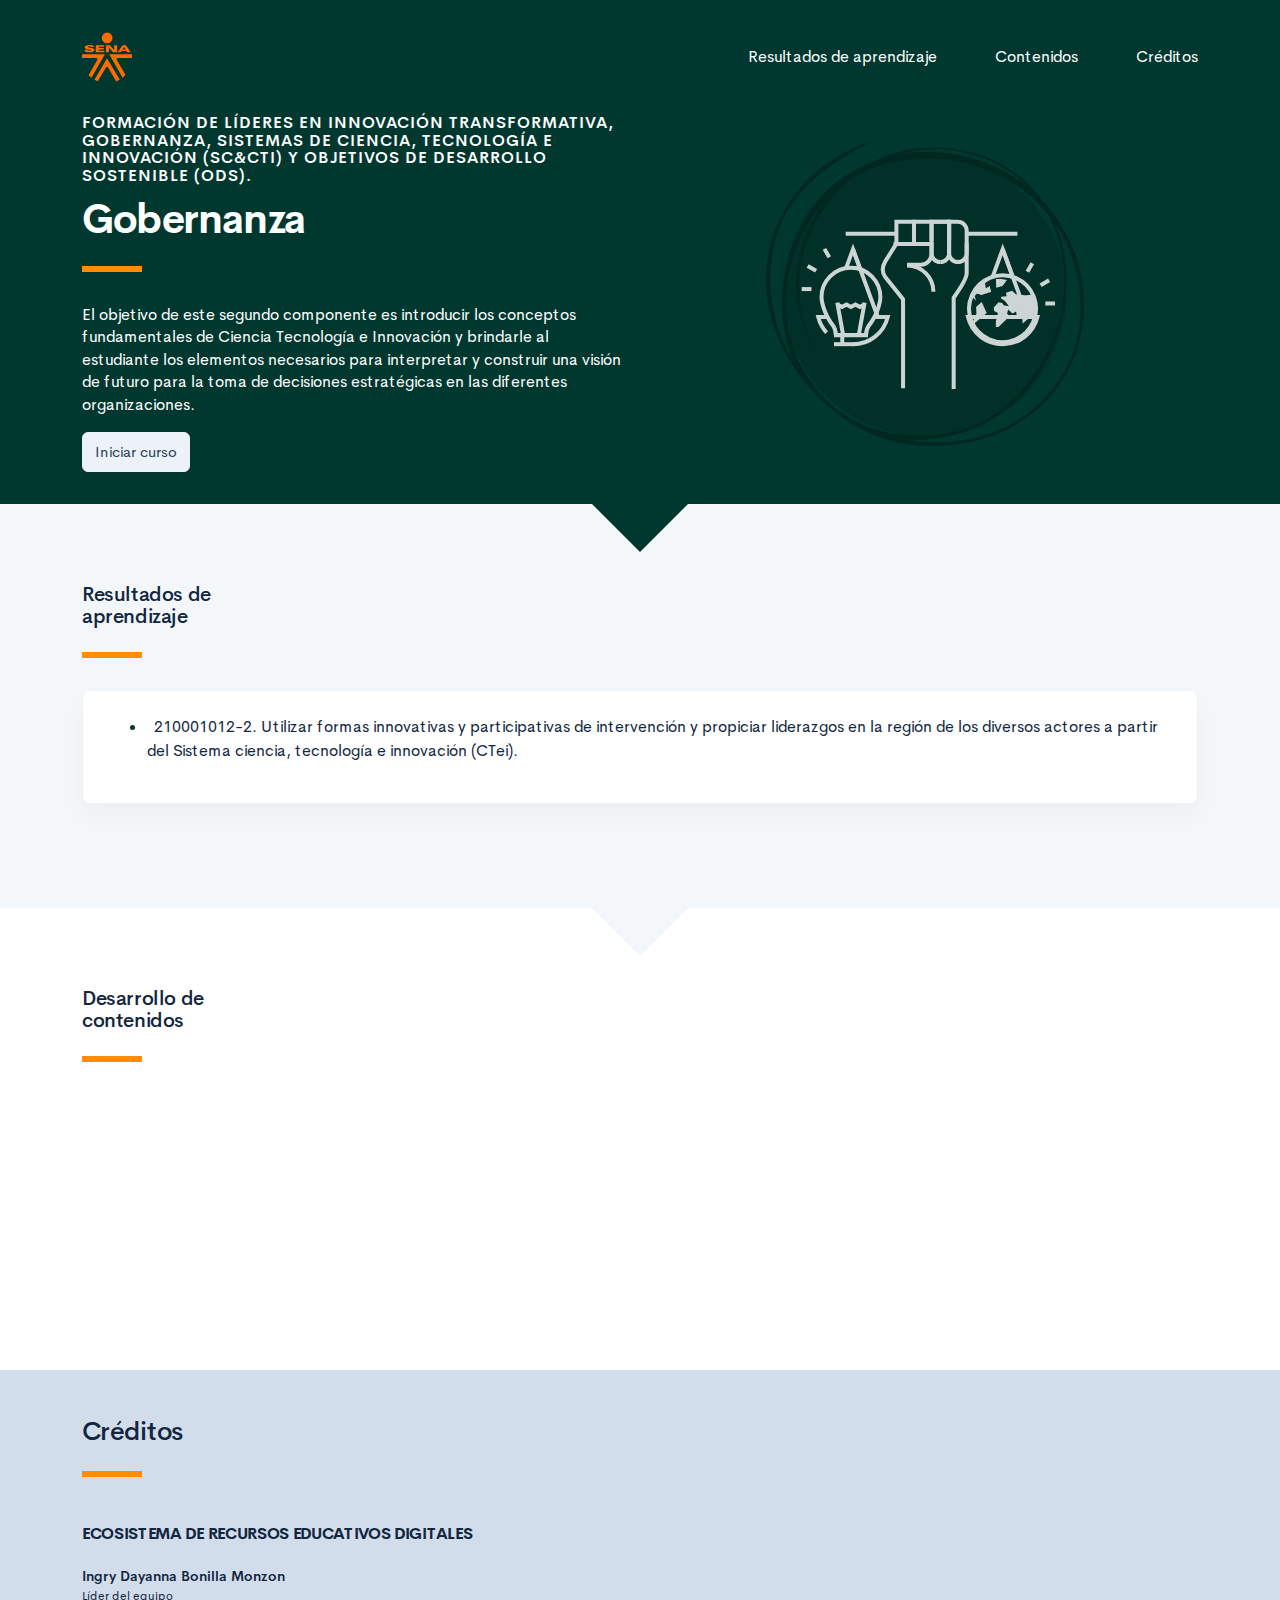
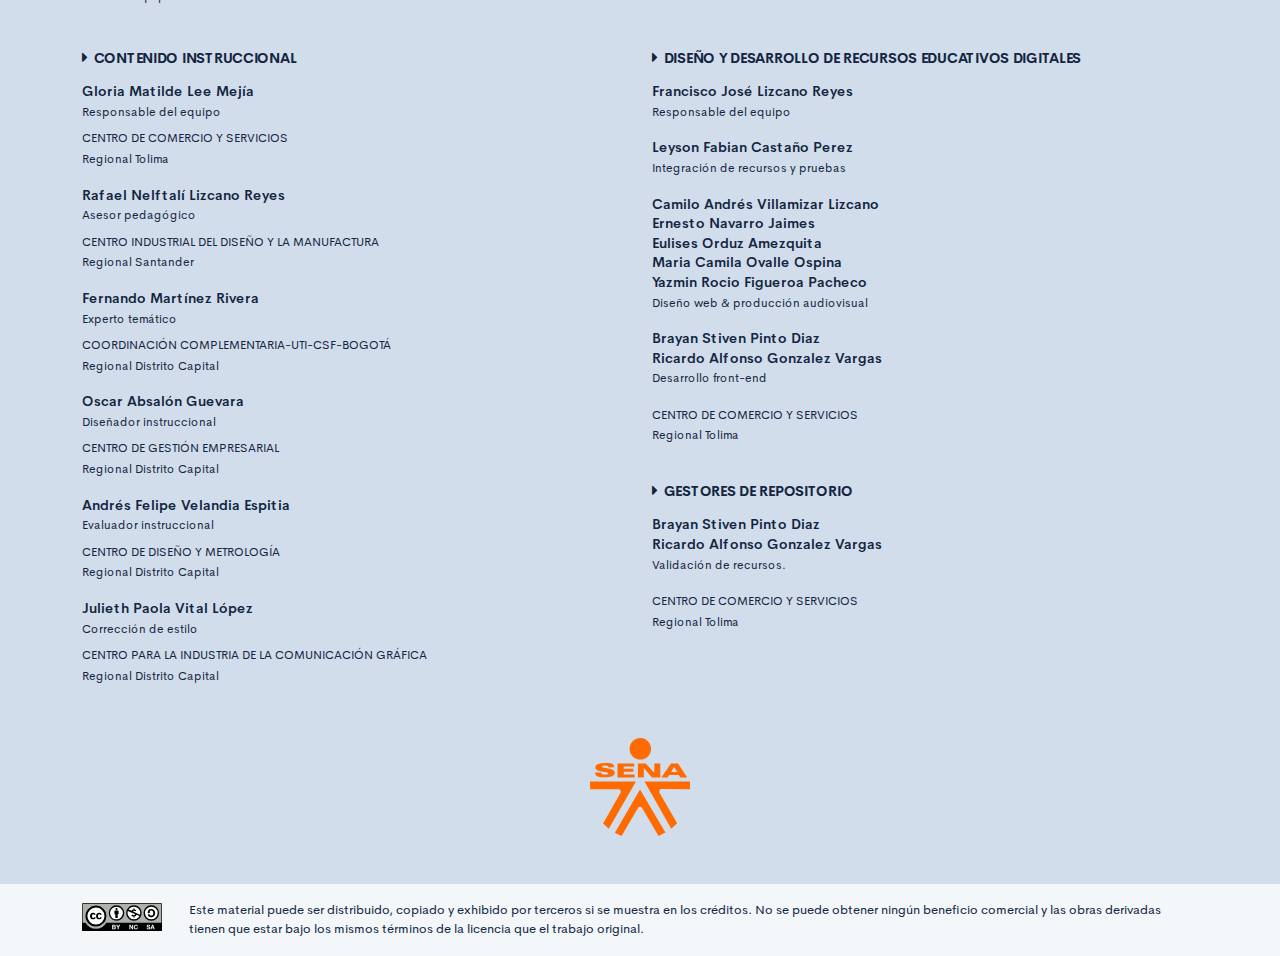
==== public/index.html @ 1f549347 "Cargue de contenidos" ====
<!DOCTYPE html>
<html lang="es">
    <head>
        <meta charset="UTF-8">
        <meta name="viewport" content="width=device-width, user-scalable=no, initial-scale=1.0, maximum-scale=1.0, minimum-scale=1.0">
        <title>Gobernanza</title>
        <meta meta name="description" content="El objetivo de este segundo componente es introducir los conceptos fundamentales de Ciencia Tecnología e Innovación y brindarle al estudiante los elementos necesarios para interpretar y construir una visión de futuro para la toma de decisiones estratégicas en las diferentes organizaciones.">
        <link rel="icon" type="image/svg+xml" href="assets/images/logos/senaLogo.svg">
        <link rel="stylesheet" href="assets/fonts/feather/feather.css">
        <link rel="stylesheet" href="assets/fonts/fontawesome/css/font-awesome.css">
        <link href="assets/css/fancybox.css" rel="stylesheet">
        <link href="assets/css/animate.css" rel="stylesheet">
        <link rel="stylesheet" href="assets/css/main.css">
    </head>
    <body class="theme-dark page-header-textura" id="page-home">
        <header class="curso-presentacion page-header" id="CursoPresentacion">
            <div class="page-textura">
                <div class="container">
                    <div class="curso-topbar justify-content-center justify-content-md-between"><a class="curso-topbar__logo"><svg xmlns="http://www.w3.org/2000/svg" width="168.273" height="164.177" viewBox="0 0 168.273 164.177">
                                <path id="SENA_LOGO" data-name="SENA LOGO" d="M85.349,1a18.09,18.09,0,1,0,18.09,18.09h0A18.1,18.1,0,0,0,85.349,1ZM25.617,42.983a33.722,33.722,0,0,0-9.386,1.024,11.156,11.156,0,0,0-5.12,2.56A5.346,5.346,0,0,0,10.086,52.2c.683,1.707,2.56,2.9,4.608,3.584,4.437,1.536,9.386,1.877,13.994,2.731a5.1,5.1,0,0,1,2.389,1.024,1.369,1.369,0,0,1-.683,2.048,9.146,9.146,0,0,1-5.291.683A8.354,8.354,0,0,1,20.5,61.244a1.962,1.962,0,0,1-.853-2.389H9.233A7.663,7.663,0,0,0,10.6,63.463a7.59,7.59,0,0,0,4.267,2.389A28.541,28.541,0,0,0,23.4,66.876,52.426,52.426,0,0,0,35,66.023a11.043,11.043,0,0,0,5.8-2.9,5.358,5.358,0,0,0-1.365-8.533,21.267,21.267,0,0,0-5.8-2.048c-3.072-.683-5.973-1.024-9.045-1.536a9.114,9.114,0,0,1-3.072-.853,1.226,1.226,0,0,1,0-2.219,9.369,9.369,0,0,1,4.437-.683,10.554,10.554,0,0,1,4.608.853A1.877,1.877,0,0,1,31.59,49.81h9.9a5.669,5.669,0,0,0-1.195-3.584A8.875,8.875,0,0,0,35.515,43.5c-3.584-.341-6.827-.512-9.9-.512Zm21.333.683V67.217H75.792V62.1H57.531V57.489H73.744V52.54H57.531V48.786H75.109v-5.12Zm47.615,0H81.253V67.217H91.322V51.346l13.824,15.872h13.824V43.666H108.9v15.7Zm42.495,0L120.676,67.217h10.581l2.56-4.267H150.2l2.389,4.267h11.776l-15.53-23.551ZM142.35,49.3l5.12,8.533h-10.41ZM.7,74.044l.171,12.8L49,86.673c2.389.512,3.925,2.048,3.413,5.8l-29.7,51.711,9.557,9.045L78.01,74.044Zm91.646,0L137.4,152.89l9.9-8.874L117.433,92.3c-.512-3.584.853-5.291,3.413-5.8l48.127.171V74.044ZM84.837,87.185,42.512,159.546l11.264,5.461,28.159-47.615a4.283,4.283,0,0,1,2.9-1.195,4.681,4.681,0,0,1,3.072,1.195l28.159,47.786,11.605-5.973Z" transform="translate(-0.7 -1)" fill="#FF6B00" />
                            </svg>
                        </a><a class="curso-topbar__menubar collapsed btn-menu-responsive d-none" data-toggle="collapse" href="#curso-topbar__nav" aria-expanded="false"><span></span><span></span><span></span></a>
                        <nav class="curso-topbar__nav collapse show d-none d-md-block" id="curso-topbar__nav">
                            <ul class="curso-topbar__list">
                                <li class="curso-topbar__item"><a class="curso-topbar__link" href="#ResultadosAprendizaje"><span class="text-white">Resultados de aprendizaje</span></a></li>
                                <li class="curso-topbar__item"><a class="curso-topbar__link" href="#IndiceTematico"><span class="text-white">Contenidos</span></a></li>
                                <li class="curso-topbar__item"><a class="curso-topbar__link" href="#Creditos"><span class="text-white">Créditos</span></a></li>
                            </ul>
                        </nav>
                    </div>
                    <!--include includes/page-home_header.pug                -->
                    <div class="curso-portada">
                        <div class="row align-items-center">
                            <div class="col-12 col-lg-6">
                                <h3 class="curso-subtitulo" id="curso-titulo-componente">FORMACIÓN DE LÍDERES EN INNOVACIÓN TRANSFORMATIVA, GOBERNANZA, SISTEMAS DE CIENCIA, TECNOLOGÍA E INNOVACIÓN (SC&CTI) Y OBJETIVOS DE DESARROLLO SOSTENIBLE (ODS).</h3>
                                <h1 class="curso-titulo" id="curso-titulo-tema">Gobernanza</h1>
                                <div class="brand-line-primary"></div>
                                <p class="curso-descripcion">El objetivo de este segundo componente es introducir los conceptos fundamentales de Ciencia Tecnología e Innovación y brindarle al estudiante los elementos necesarios para interpretar y construir una visión de futuro para la toma de decisiones estratégicas en las diferentes organizaciones.</p><a class="curso-btn-iniciar btn btn-light" href="main.html"><span>Iniciar curso</span></a>
                            </div>
                            <div class="col-12 col-lg-6 text-center">
                                <div class="d-none d-lg-block"><img class="curso-imagen" src="assets/images/header/header_media.svg" /></div>
                            </div>
                        </div>
                    </div>
                </div>
            </div>
        </header>
        <section class="curso-resultados section bg-base-light" id="ResultadosAprendizaje">
            <div class="container">
                <h2> Resultados de <br>aprendizaje</h2>
                <div class="brand-line-primary"></div>
                <div class="card resultado-item">
                    <div class="card-body">
                        <ul class="bg-color-dark">
                            <li> <span>210001012-2. Utilizar formas innovativas y participativas de intervención y propiciar liderazgos en la región de los diversos actores a partir del Sistema ciencia, tecnología e innovación (CTei).</span></li>
                        </ul>
                    </div>
                </div>
            </div>
        </section>
        <section class="curso-indice-tematico section" id="IndiceTematico">
            <div class="container">
                <h2>Desarrollo de <br>contenidos</h2>
                <div class="brand-line-primary"></div>
                <div class="row justify-content-center">
                    <div class="col-12 col-sm-10">
                        <div class="card wow flipInX" data-wow-delay=".4s">
                            <div class="card-body">
                                <ul class="list-group list-group-flush list my-n3 nav-temas">
                                    <li class="list-group-item nav-tema-item">
                                        <div class="row align-items-center">
                                            <div class="col-auto">
                                                <div class="avatar avatar-sm"><span class="nav-tema-item__icon avatar-title font-size-lg bg-secondary-soft rounded-circle text-primary font-weight-bold"> <i class="fa fa-play"></i></span></div>
                                            </div>
                                            <div class="col ml-n2"><span class="nav-tema-item__titulo"> <a href="main.html#page/introduccion/">Introducción</a></span></div>
                                            <div class="col-auto"> <a class="btn btn-light nav-tema-item__btn" href="main.html#page/introduccion/">Ver más</a></div>
                                        </div>
                                    </li>
                                    <li class="list-group-item nav-tema-item">
                                        <div class="row align-items-center">
                                            <div class="col-auto">
                                                <div class="avatar avatar-sm"><span class="nav-tema-item__icon avatar-title font-size-lg bg-secondary-soft rounded-circle text-primary font-weight-bold">1</span></div>
                                            </div>
                                            <div class="col ml-n2"><span class="nav-tema-item__titulo"> <a href="main.html#page/componentes-bs/">Gobernanza</a></span></div>
                                            <div class="col-auto"> <a class="btn btn-light nav-tema-item__btn" href="main.html#page/componentes-bs/">Ver más</a></div>
                                        </div>
                                    </li>
                                </ul>
                            </div>
                        </div>
                    </div>
                </div>
            </div>
        </section>
        <footer class="footer" id="Creditos">
            <div class="container">
                <h1>Créditos </h1>
                <div class="brand-line-primary"></div>
                <div class="row">
                    <div class="col-12 col-md-5">
                        <h3 class="footer-subtitulo mb-4">ECOSISTEMA DE RECURSOS EDUCATIVOS DIGITALES </h3>
                        <p class="footer-texto mb-2"><strong>Ingry Dayanna Bonilla Monzon </strong><br /> <span class="text-small">Líder del equipo</span></p>
                    </div>
                </div>
                <div class="row mt-5">
                    <div class="col-12 col-md-6">
                        <h4 class="footer-subtitulo-2 mt-0">
                            <div class="fa fa-caret-right mr-2"></div>Contenido Instruccional
                        </h4>
                        <p class="footer-texto mb-2"><strong>Gloria Matilde Lee Mejía </strong><br /> <span class="text-small">Responsable del equipo</span></p>
                        <p class="footer-texto"><span class="text-small text-uppercase">Centro de Comercio y Servicios</span><br /><span class="text-small">Regional Tolima</span></p>
                        <p class="footer-texto mb-2"><strong>Rafael Nelftalí Lizcano Reyes</strong><br /> <span class="text-small">Asesor pedagógico<br /></span></p>
                        <p class="footer-texto"><span class="text-small text-uppercase">CENTRO INDUSTRIAL DEL DISEÑO Y LA MANUFACTURA </span><br /><span class="text-small">Regional Santander </span></p>
                        <p class="footer-texto mb-2"><strong>Fernando Martínez Rivera</strong><br /><span class="text-small">Experto temático<br /></span></p>
                        <p class="footer-texto"><span class="text-small text-uppercase">Coordinación Complementaria-UTI-CSF-Bogotá</span><br /><span class="text-small">Regional Distrito Capital</span></p>
                        <p class="footer-texto mb-2"><strong>Oscar Absalón Guevara</strong><br /> <span class="text-small">Diseñador instruccional<br /></span></p>
                        <p class="footer-texto"><span class="text-small text-uppercase">Centro de Gestión Empresarial</span><br /><span class="text-small">Regional Distrito Capital</span></p>
                        <p class="footer-texto mb-2"><strong>Andrés Felipe Velandia Espitia</strong><br /> <span class="text-small">Evaluador instruccional<br /></span></p>
                        <p class="footer-texto"><span class="text-small text-uppercase">Centro de Diseño y Metrología</span><br /><span class="text-small">Regional Distrito Capital</span></p>
                        <p class="footer-texto mb-2"><strong>Julieth Paola Vital López</strong><br /> <span class="text-small">Corrección de estilo<br /></span></p>
                        <p class="footer-texto"><span class="text-small text-uppercase">Centro para la Industria de la Comunicación Gráfica</span><br /><span class="text-small">Regional Distrito Capital </span></p>
                    </div>
                    <div class="col-12 col-md-6">
                        <h4 class="footer-subtitulo-2 mt-0">
                            <div class="fa fa-caret-right mr-2"></div>Diseño y desarrollo de recursos educativos digitales
                        </h4>
                        <p class="footer-texto"><strong>Francisco José Lizcano Reyes </strong><br /> <span class="text-small">Responsable del equipo<br /></span></p>
                        <p class="footer-texto"><strong>Leyson Fabian Castaño Perez</strong><br /> <span class="text-small">Integración de recursos y pruebas<br /></span></p>
                        <p class="footer-texto"> <strong>Camilo Andrés Villamizar Lizcano</strong><br />
                            <strong>Ernesto Navarro Jaimes</strong><br />
                            <strong>Eulises Orduz Amezquita</strong><br />
                            <strong>Maria Camila Ovalle Ospina </strong><br />
                            <strong>Yazmin Rocio Figueroa Pacheco</strong><br /><span class="text-small">Diseño web & producción audiovisual<br /></span></p>
                        <p class="footer-texto"><strong>Brayan Stiven Pinto Diaz</strong><br />
                            <strong>Ricardo Alfonso Gonzalez Vargas</strong><br /> <span class="text-small">Desarrollo front-end<br /></span></p>
                        <p class="footer-texto"><span class="text-small text-uppercase">Centro de comercio y servicios </span><br /><span class="text-small">Regional Tolima</span></p>
                        <h4 class="footer-subtitulo-2 mt-5">
                            <div class="fa fa-caret-right mr-2"></div>Gestores de repositorio
                        </h4>
                        <p class="footer-texto"><strong>Brayan Stiven Pinto Diaz </strong><br />
                            <strong>Ricardo Alfonso Gonzalez Vargas </strong><br /> <span class="text-small">Validación de recursos.<br /></span></p>
                        <p class="footer-texto"><span class="text-small text-uppercase">Centro de comercio y servicios </span><br /><span class="text-small">Regional Tolima</span></p>
                    </div>
                </div>
                <div class="row justify-content-center align-items-center mt-5"><img src="assets/images/logos/senaLogo.svg" style="max-width:100px" /></div>
            </div>
        </footer>
        <section id="cc">
            <div class="container">
                <div class="d-flex flex-column flex-sm-row"><span class="pr-3"><i class="icon cc"></i></span><span>Este material puede ser distribuido, copiado y exhibido por terceros si se muestra en los créditos. No se puede obtener ningún beneficio comercial y las obras derivadas tienen que estar bajo los mismos términos de la licencia que el trabajo original.</span></div>
            </div>
        </section>
        <script src="assets/js/vendor.js"></script>
        <script src="assets/js/global.js"> </script>
        <script src="assets/js/pages.js"></script>
    </body>
</html>
---- public/assets/fonts/feather/feather.css ----
@font-face {
  font-family: 'Feather';
  src:
    url('fonts/Feather.ttf?sdxovp') format('truetype'),
    url('fonts/Feather.woff?sdxovp') format('woff'),
    url('fonts/Feather.svg?sdxovp#Feather') format('svg');
  font-weight: normal;
  font-style: normal;
}

.fe {
  /* use !important to prevent issues with browser extensions that change fonts */
  font-family: 'Feather' !important;
  speak: none;
  font-style: normal;
  font-weight: normal;
  font-variant: normal;
  text-transform: none;
  line-height: 1;

  /* Better Font Rendering =========== */
  -webkit-font-smoothing: antialiased;
  -moz-osx-font-smoothing: grayscale;
}

.fe-activity:before {
  content: "\e900";
}
.fe-airplay:before {
  content: "\e901";
}
.fe-alert-circle:before {
  content: "\e902";
}
.fe-alert-octagon:before {
  content: "\e903";
}
.fe-alert-triangle:before {
  content: "\e904";
}
.fe-align-center:before {
  content: "\e905";
}
.fe-align-justify:before {
  content: "\e906";
}
.fe-align-left:before {
  content: "\e907";
}
.fe-align-right:before {
  content: "\e908";
}
.fe-anchor:before {
  content: "\e909";
}
.fe-aperture:before {
  content: "\e90a";
}
.fe-archive:before {
  content: "\e90b";
}
.fe-arrow-down:before {
  content: "\e90c";
}
.fe-arrow-down-circle:before {
  content: "\e90d";
}
.fe-arrow-down-left:before {
  content: "\e90e";
}
.fe-arrow-down-right:before {
  content: "\e90f";
}
.fe-arrow-left:before {
  content: "\e910";
}
.fe-arrow-left-circle:before {
  content: "\e911";
}
.fe-arrow-right:before {
  content: "\e912";
}
.fe-arrow-right-circle:before {
  content: "\e913";
}
.fe-arrow-up:before {
  content: "\e914";
}
.fe-arrow-up-circle:before {
  content: "\e915";
}
.fe-arrow-up-left:before {
  content: "\e916";
}
.fe-arrow-up-right:before {
  content: "\e917";
}
.fe-at-sign:before {
  content: "\e918";
}
.fe-award:before {
  content: "\e919";
}
.fe-bar-chart:before {
  content: "\e91a";
}
.fe-bar-chart-2:before {
  content: "\e91b";
}
.fe-battery:before {
  content: "\e91c";
}
.fe-battery-charging:before {
  content: "\e91d";
}
.fe-bell:before {
  content: "\e91e";
}
.fe-bell-off:before {
  content: "\e91f";
}
.fe-bluetooth:before {
  content: "\e920";
}
.fe-bold:before {
  content: "\e921";
}
.fe-book:before {
  content: "\e922";
}
.fe-book-open:before {
  content: "\e923";
}
.fe-bookmark:before {
  content: "\e924";
}
.fe-box:before {
  content: "\e925";
}
.fe-briefcase:before {
  content: "\e926";
}
.fe-calendar:before {
  content: "\e927";
}
.fe-camera:before {
  content: "\e928";
}
.fe-camera-off:before {
  content: "\e929";
}
.fe-cast:before {
  content: "\e92a";
}
.fe-check:before {
  content: "\e92b";
}
.fe-check-circle:before {
  content: "\e92c";
}
.fe-check-square:before {
  content: "\e92d";
}
.fe-chevron-down:before {
  content: "\e92e";
}
.fe-chevron-left:before {
  content: "\e92f";
}
.fe-chevron-right:before {
  content: "\e930";
}
.fe-chevron-up:before {
  content: "\e931";
}
.fe-chevrons-down:before {
  content: "\e932";
}
.fe-chevrons-left:before {
  content: "\e933";
}
.fe-chevrons-right:before {
  content: "\e934";
}
.fe-chevrons-up:before {
  content: "\e935";
}
.fe-chrome:before {
  content: "\e936";
}
.fe-circle:before {
  content: "\e937";
}
.fe-clipboard:before {
  content: "\e938";
}
.fe-clock:before {
  content: "\e939";
}
.fe-cloud:before {
  content: "\e93a";
}
.fe-cloud-drizzle:before {
  content: "\e93b";
}
.fe-cloud-lightning:before {
  content: "\e93c";
}
.fe-cloud-off:before {
  content: "\e93d";
}
.fe-cloud-rain:before {
  content: "\e93e";
}
.fe-cloud-snow:before {
  content: "\e93f";
}
.fe-code:before {
  content: "\e940";
}
.fe-codepen:before {
  content: "\e941";
}
.fe-command:before {
  content: "\e942";
}
.fe-compass:before {
  content: "\e943";
}
.fe-copy:before {
  content: "\e944";
}
.fe-corner-down-left:before {
  content: "\e945";
}
.fe-corner-down-right:before {
  content: "\e946";
}
.fe-corner-left-down:before {
  content: "\e947";
}
.fe-corner-left-up:before {
  content: "\e948";
}
.fe-corner-right-down:before {
  content: "\e949";
}
.fe-corner-right-up:before {
  content: "\e94a";
}
.fe-corner-up-left:before {
  content: "\e94b";
}
.fe-corner-up-right:before {
  content: "\e94c";
}
.fe-cpu:before {
  content: "\e94d";
}
.fe-credit-card:before {
  content: "\e94e";
}
.fe-crop:before {
  content: "\e94f";
}
.fe-crosshair:before {
  content: "\e950";
}
.fe-database:before {
  content: "\e951";
}
.fe-delete:before {
  content: "\e952";
}
.fe-disc:before {
  content: "\e953";
}
.fe-dollar-sign:before {
  content: "\e954";
}
.fe-download:before {
  content: "\e955";
}
.fe-download-cloud:before {
  content: "\e956";
}
.fe-droplet:before {
  content: "\e957";
}
.fe-edit:before {
  content: "\e958";
}
.fe-edit-2:before {
  content: "\e959";
}
.fe-edit-3:before {
  content: "\e95a";
}
.fe-external-link:before {
  content: "\e95b";
}
.fe-eye:before {
  content: "\e95c";
}
.fe-eye-off:before {
  content: "\e95d";
}
.fe-facebook:before {
  content: "\e95e";
}
.fe-fast-forward:before {
  content: "\e95f";
}
.fe-feather:before {
  content: "\e960";
}
.fe-file:before {
  content: "\e961";
}
.fe-file-minus:before {
  content: "\e962";
}
.fe-file-plus:before {
  content: "\e963";
}
.fe-file-text:before {
  content: "\e964";
}
.fe-film:before {
  content: "\e965";
}
.fe-filter:before {
  content: "\e966";
}
.fe-flag:before {
  content: "\e967";
}
.fe-folder:before {
  content: "\e968";
}
.fe-folder-minus:before {
  content: "\e969";
}
.fe-folder-plus:before {
  content: "\e96a";
}
.fe-gift:before {
  content: "\e96b";
}
.fe-git-branch:before {
  content: "\e96c";
}
.fe-git-commit:before {
  content: "\e96d";
}
.fe-git-merge:before {
  content: "\e96e";
}
.fe-git-pull-request:before {
  content: "\e96f";
}
.fe-github:before {
  content: "\e970";
}
.fe-gitlab:before {
  content: "\e971";
}
.fe-globe:before {
  content: "\e972";
}
.fe-grid:before {
  content: "\e973";
}
.fe-hard-drive:before {
  content: "\e974";
}
.fe-hash:before {
  content: "\e975";
}
.fe-headphones:before {
  content: "\e976";
}
.fe-heart:before {
  content: "\e977";
}
.fe-help-circle:before {
  content: "\e978";
}
.fe-home:before {
  content: "\e979";
}
.fe-image:before {
  content: "\e97a";
}
.fe-inbox:before {
  content: "\e97b";
}
.fe-info:before {
  content: "\e97c";
}
.fe-instagram:before {
  content: "\e97d";
}
.fe-italic:before {
  content: "\e97e";
}
.fe-layers:before {
  content: "\e97f";
}
.fe-layout:before {
  content: "\e980";
}
.fe-life-buoy:before {
  content: "\e981";
}
.fe-link:before {
  content: "\e982";
}
.fe-link-2:before {
  content: "\e983";
}
.fe-linkedin:before {
  content: "\e984";
}
.fe-list:before {
  content: "\e985";
}
.fe-loader:before {
  content: "\e986";
}
.fe-lock:before {
  content: "\e987";
}
.fe-log-in:before {
  content: "\e988";
}
.fe-log-out:before {
  content: "\e989";
}
.fe-mail:before {
  content: "\e98a";
}
.fe-map:before {
  content: "\e98b";
}
.fe-map-pin:before {
  content: "\e98c";
}
.fe-maximize:before {
  content: "\e98d";
}
.fe-maximize-2:before {
  content: "\e98e";
}
.fe-menu:before {
  content: "\e98f";
}
.fe-message-circle:before {
  content: "\e990";
}
.fe-message-square:before {
  content: "\e991";
}
.fe-mic:before {
  content: "\e992";
}
.fe-mic-off:before {
  content: "\e993";
}
.fe-minimize:before {
  content: "\e994";
}
.fe-minimize-2:before {
  content: "\e995";
}
.fe-minus:before {
  content: "\e996";
}
.fe-minus-circle:before {
  content: "\e997";
}
.fe-minus-square:before {
  content: "\e998";
}
.fe-monitor:before {
  content: "\e999";
}
.fe-moon:before {
  content: "\e99a";
}
.fe-more-horizontal:before {
  content: "\e99b";
}
.fe-more-vertical:before {
  content: "\e99c";
}
.fe-move:before {
  content: "\e99d";
}
.fe-music:before {
  content: "\e99e";
}
.fe-navigation:before {
  content: "\e99f";
}
.fe-navigation-2:before {
  content: "\e9a0";
}
.fe-octagon:before {
  content: "\e9a1";
}
.fe-package:before {
  content: "\e9a2";
}
.fe-paperclip:before {
  content: "\e9a3";
}
.fe-pause:before {
  content: "\e9a4";
}
.fe-pause-circle:before {
  content: "\e9a5";
}
.fe-percent:before {
  content: "\e9a6";
}
.fe-phone:before {
  content: "\e9a7";
}
.fe-phone-call:before {
  content: "\e9a8";
}
.fe-phone-forwarded:before {
  content: "\e9a9";
}
.fe-phone-incoming:before {
  content: "\e9aa";
}
.fe-phone-missed:before {
  content: "\e9ab";
}
.fe-phone-off:before {
  content: "\e9ac";
}
.fe-phone-outgoing:before {
  content: "\e9ad";
}
.fe-pie-chart:before {
  content: "\e9ae";
}
.fe-play:before {
  content: "\e9af";
}
.fe-play-circle:before {
  content: "\e9b0";
}
.fe-plus:before {
  content: "\e9b1";
}
.fe-plus-circle:before {
  content: "\e9b2";
}
.fe-plus-square:before {
  content: "\e9b3";
}
.fe-pocket:before {
  content: "\e9b4";
}
.fe-power:before {
  content: "\e9b5";
}
.fe-printer:before {
  content: "\e9b6";
}
.fe-radio:before {
  content: "\e9b7";
}
.fe-refresh-ccw:before {
  content: "\e9b8";
}
.fe-refresh-cw:before {
  content: "\e9b9";
}
.fe-repeat:before {
  content: "\e9ba";
}
.fe-rewind:before {
  content: "\e9bb";
}
.fe-rotate-ccw:before {
  content: "\e9bc";
}
.fe-rotate-cw:before {
  content: "\e9bd";
}
.fe-rss:before {
  content: "\e9be";
}
.fe-save:before {
  content: "\e9bf";
}
.fe-scissors:before {
  content: "\e9c0";
}
.fe-search:before {
  content: "\e9c1";
}
.fe-send:before {
  content: "\e9c2";
}
.fe-server:before {
  content: "\e9c3";
}
.fe-settings:before {
  content: "\e9c4";
}
.fe-share:before {
  content: "\e9c5";
}
.fe-share-2:before {
  content: "\e9c6";
}
.fe-shield:before {
  content: "\e9c7";
}
.fe-shield-off:before {
  content: "\e9c8";
}
.fe-shopping-bag:before {
  content: "\e9c9";
}
.fe-shopping-cart:before {
  content: "\e9ca";
}
.fe-shuffle:before {
  content: "\e9cb";
}
.fe-sidebar:before {
  content: "\e9cc";
}
.fe-skip-back:before {
  content: "\e9cd";
}
.fe-skip-forward:before {
  content: "\e9ce";
}
.fe-slack:before {
  content: "\e9cf";
}
.fe-slash:before {
  content: "\e9d0";
}
.fe-sliders:before {
  content: "\e9d1";
}
.fe-smartphone:before {
  content: "\e9d2";
}
.fe-speaker:before {
  content: "\e9d3";
}
.fe-square:before {
  content: "\e9d4";
}
.fe-star:before {
  content: "\e9d5";
}
.fe-stop-circle:before {
  content: "\e9d6";
}
.fe-sun:before {
  content: "\e9d7";
}
.fe-sunrise:before {
  content: "\e9d8";
}
.fe-sunset:before {
  content: "\e9d9";
}
.fe-tablet:before {
  content: "\e9da";
}
.fe-tag:before {
  content: "\e9db";
}
.fe-target:before {
  content: "\e9dc";
}
.fe-terminal:before {
  content: "\e9dd";
}
.fe-thermometer:before {
  content: "\e9de";
}
.fe-thumbs-down:before {
  content: "\e9df";
}
.fe-thumbs-up:before {
  content: "\e9e0";
}
.fe-toggle-left:before {
  content: "\e9e1";
}
.fe-toggle-right:before {
  content: "\e9e2";
}
.fe-trash:before {
  content: "\e9e3";
}
.fe-trash-2:before {
  content: "\e9e4";
}
.fe-trending-down:before {
  content: "\e9e5";
}
.fe-trending-up:before {
  content: "\e9e6";
}
.fe-triangle:before {
  content: "\e9e7";
}
.fe-truck:before {
  content: "\e9e8";
}
.fe-tv:before {
  content: "\e9e9";
}
.fe-twitter:before {
  content: "\e9ea";
}
.fe-type:before {
  content: "\e9eb";
}
.fe-umbrella:before {
  content: "\e9ec";
}
.fe-underline:before {
  content: "\e9ed";
}
.fe-unlock:before {
  content: "\e9ee";
}
.fe-upload:before {
  content: "\e9ef";
}
.fe-upload-cloud:before {
  content: "\e9f0";
}
.fe-user:before {
  content: "\e9f1";
}
.fe-user-check:before {
  content: "\e9f2";
}
.fe-user-minus:before {
  content: "\e9f3";
}
.fe-user-plus:before {
  content: "\e9f4";
}
.fe-user-x:before {
  content: "\e9f5";
}
.fe-users:before {
  content: "\e9f6";
}
.fe-video:before {
  content: "\e9f7";
}
.fe-video-off:before {
  content: "\e9f8";
}
.fe-voicemail:before {
  content: "\e9f9";
}
.fe-volume:before {
  content: "\e9fa";
}
.fe-volume-1:before {
  content: "\e9fb";
}
.fe-volume-2:before {
  content: "\e9fc";
}
.fe-volume-x:before {
  content: "\e9fd";
}
.fe-watch:before {
  content: "\e9fe";
}
.fe-wifi:before {
  content: "\e9ff";
}
.fe-wifi-off:before {
  content: "\ea00";
}
.fe-wind:before {
  content: "\ea01";
}
.fe-x:before {
  content: "\ea02";
}
.fe-x-circle:before {
  content: "\ea03";
}
.fe-x-square:before {
  content: "\ea04";
}
.fe-youtube:before {
  content: "\ea05";
}
.fe-zap:before {
  content: "\ea06";
}
.fe-zap-off:before {
  content: "\ea07";
}
.fe-zoom-in:before {
  content: "\ea08";
}
.fe-zoom-out:before {
  content: "\ea09";
}
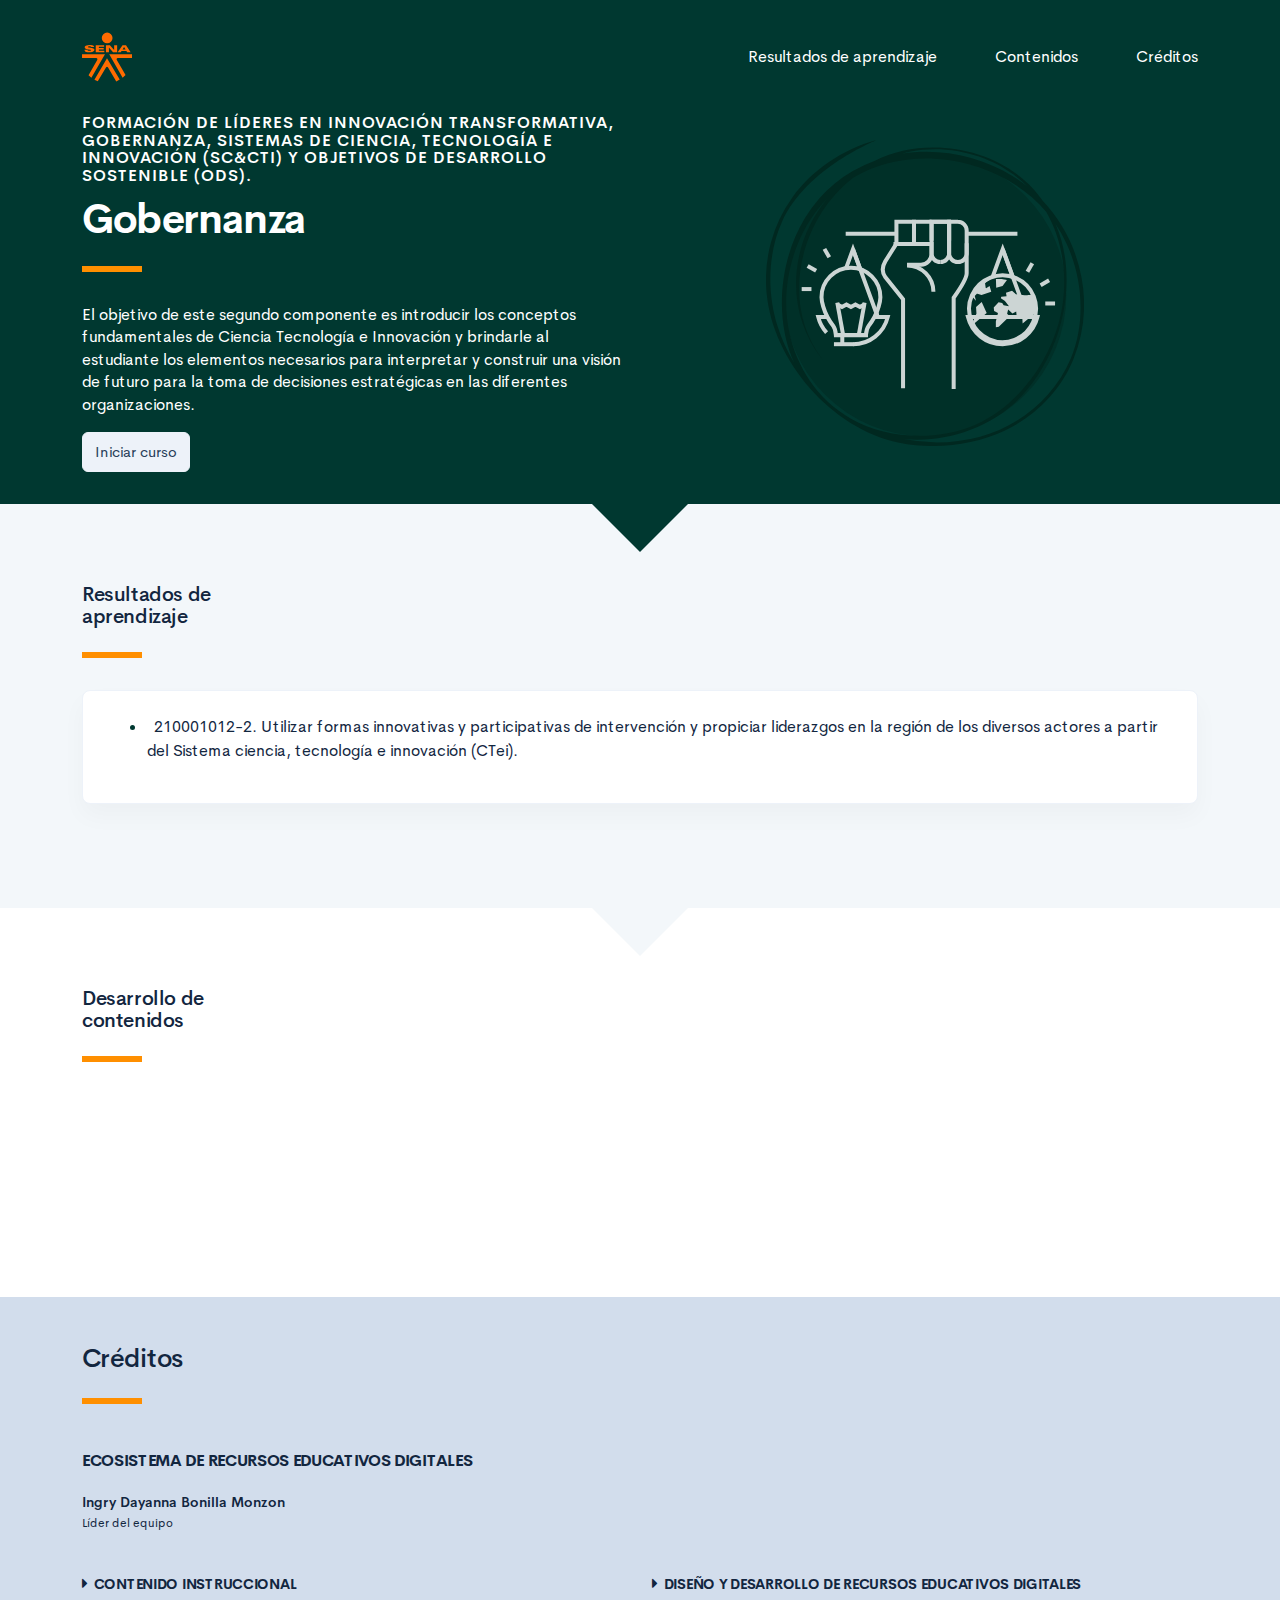
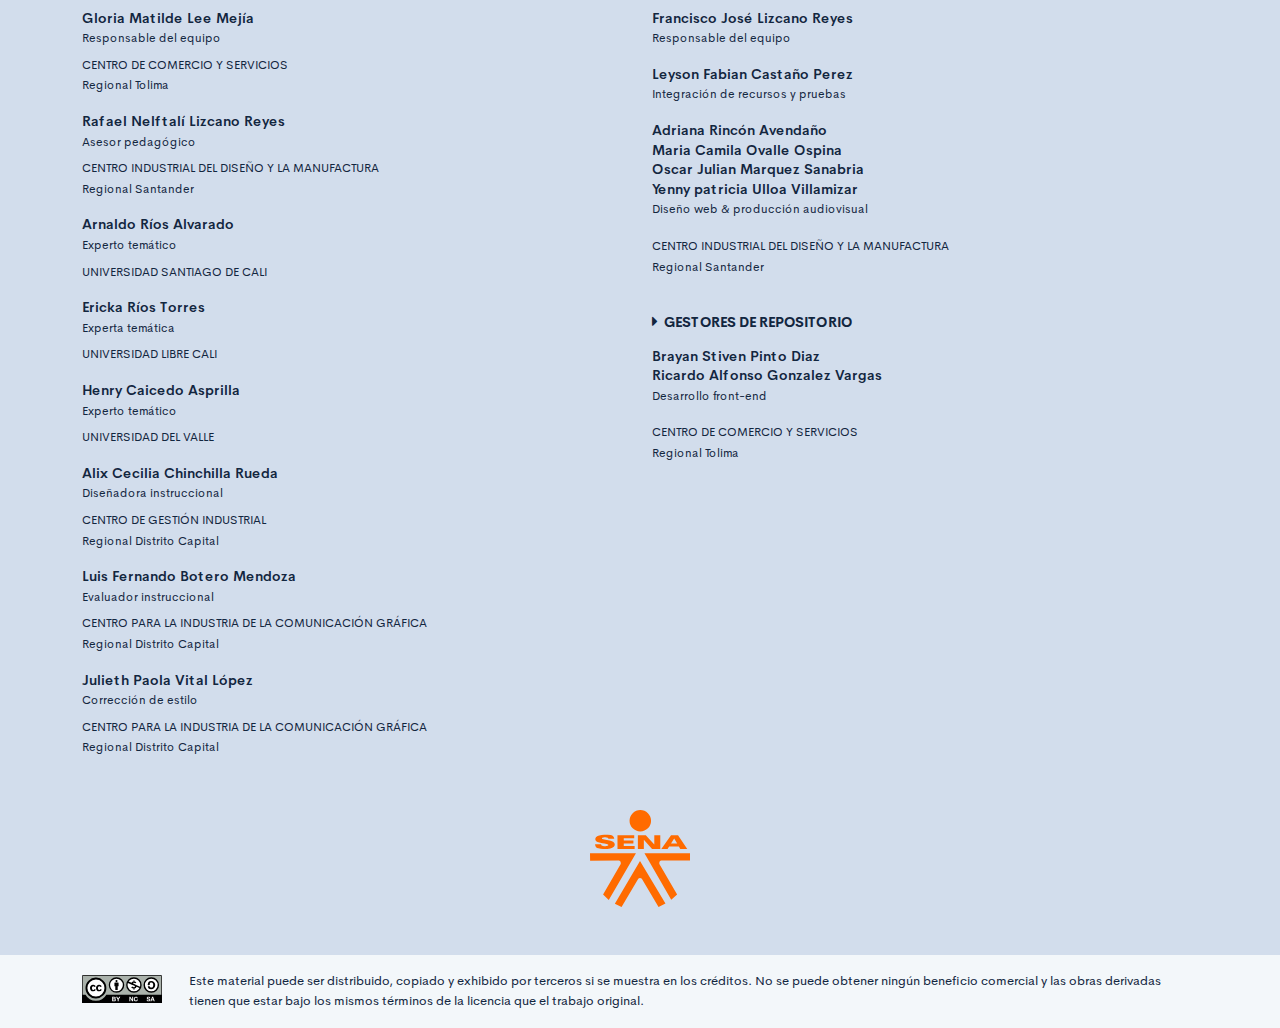
==== commit 9378c8b8: "Se actualizan contenidos" ====
--- a/public/index.html
+++ b/public/index.html
@@ -70,15 +70,6 @@
                                     <li class="list-group-item nav-tema-item">
                                         <div class="row align-items-center">
                                             <div class="col-auto">
-                                                <div class="avatar avatar-sm"><span class="nav-tema-item__icon avatar-title font-size-lg bg-secondary-soft rounded-circle text-primary font-weight-bold"> <i class="fa fa-play"></i></span></div>
-                                            </div>
-                                            <div class="col ml-n2"><span class="nav-tema-item__titulo"> <a href="main.html#page/introduccion/">Introducción</a></span></div>
-                                            <div class="col-auto"> <a class="btn btn-light nav-tema-item__btn" href="main.html#page/introduccion/">Ver más</a></div>
-                                        </div>
-                                    </li>
-                                    <li class="list-group-item nav-tema-item">
-                                        <div class="row align-items-center">
-                                            <div class="col-auto">
                                                 <div class="avatar avatar-sm"><span class="nav-tema-item__icon avatar-title font-size-lg bg-secondary-soft rounded-circle text-primary font-weight-bold">1</span></div>
                                             </div>
                                             <div class="col ml-n2"><span class="nav-tema-item__titulo"> <a href="main.html#page/componentes-bs/">Gobernanza</a></span></div>
@@ -111,12 +102,16 @@
                         <p class="footer-texto"><span class="text-small text-uppercase">Centro de Comercio y Servicios</span><br /><span class="text-small">Regional Tolima</span></p>
                         <p class="footer-texto mb-2"><strong>Rafael Nelftalí Lizcano Reyes</strong><br /> <span class="text-small">Asesor pedagógico<br /></span></p>
                         <p class="footer-texto"><span class="text-small text-uppercase">CENTRO INDUSTRIAL DEL DISEÑO Y LA MANUFACTURA </span><br /><span class="text-small">Regional Santander </span></p>
-                        <p class="footer-texto mb-2"><strong>Fernando Martínez Rivera</strong><br /><span class="text-small">Experto temático<br /></span></p>
-                        <p class="footer-texto"><span class="text-small text-uppercase">Coordinación Complementaria-UTI-CSF-Bogotá</span><br /><span class="text-small">Regional Distrito Capital</span></p>
-                        <p class="footer-texto mb-2"><strong>Oscar Absalón Guevara</strong><br /> <span class="text-small">Diseñador instruccional<br /></span></p>
-                        <p class="footer-texto"><span class="text-small text-uppercase">Centro de Gestión Empresarial</span><br /><span class="text-small">Regional Distrito Capital</span></p>
-                        <p class="footer-texto mb-2"><strong>Andrés Felipe Velandia Espitia</strong><br /> <span class="text-small">Evaluador instruccional<br /></span></p>
-                        <p class="footer-texto"><span class="text-small text-uppercase">Centro de Diseño y Metrología</span><br /><span class="text-small">Regional Distrito Capital</span></p>
+                        <p class="footer-texto mb-2"><strong>Arnaldo Ríos Alvarado</strong><br /><span class="text-small">Experto temático<br /></span></p>
+                        <p class="footer-texto"><span class="text-small text-uppercase">Universidad Santiago de Cali</span></p>
+                        <p class="footer-texto mb-2"><strong>Ericka Ríos Torres</strong><br /> <span class="text-small">Experta temática<br /></span></p>
+                        <p class="footer-texto"><span class="text-small text-uppercase">Universidad Libre Cali</span></p>
+                        <p class="footer-texto mb-2"><strong>Henry Caicedo Asprilla</strong><br /> <span class="text-small">Experto temático<br /></span></p>
+                        <p class="footer-texto"><span class="text-small text-uppercase">Universidad del Valle</span></p>
+                        <p class="footer-texto mb-2"><strong>Alix Cecilia Chinchilla Rueda</strong><br /> <span class="text-small">Diseñadora instruccional<br /></span></p>
+                        <p class="footer-texto"><span class="text-small text-uppercase">Centro de Gestión Industrial</span><br /><span class="text-small">Regional Distrito Capital</span></p>
+                        <p class="footer-texto mb-2"><strong>Luis Fernando Botero Mendoza</strong><br /> <span class="text-small">Evaluador instruccional<br /></span></p>
+                        <p class="footer-texto"><span class="text-small text-uppercase">Centro para la Industria de la Comunicación Gráfica</span><br /><span class="text-small">Regional Distrito Capital</span></p>
                         <p class="footer-texto mb-2"><strong>Julieth Paola Vital López</strong><br /> <span class="text-small">Corrección de estilo<br /></span></p>
                         <p class="footer-texto"><span class="text-small text-uppercase">Centro para la Industria de la Comunicación Gráfica</span><br /><span class="text-small">Regional Distrito Capital </span></p>
                     </div>
@@ -126,20 +121,17 @@
                         </h4>
                         <p class="footer-texto"><strong>Francisco José Lizcano Reyes </strong><br /> <span class="text-small">Responsable del equipo<br /></span></p>
                         <p class="footer-texto"><strong>Leyson Fabian Castaño Perez</strong><br /> <span class="text-small">Integración de recursos y pruebas<br /></span></p>
-                        <p class="footer-texto"> <strong>Camilo Andrés Villamizar Lizcano</strong><br />
-                            <strong>Ernesto Navarro Jaimes</strong><br />
-                            <strong>Eulises Orduz Amezquita</strong><br />
+                        <p class="footer-texto"> <strong>Adriana Rincón Avendaño</strong><br />
                             <strong>Maria Camila Ovalle Ospina </strong><br />
-                            <strong>Yazmin Rocio Figueroa Pacheco</strong><br /><span class="text-small">Diseño web & producción audiovisual<br /></span></p>
-                        <p class="footer-texto"><strong>Brayan Stiven Pinto Diaz</strong><br />
-                            <strong>Ricardo Alfonso Gonzalez Vargas</strong><br /> <span class="text-small">Desarrollo front-end<br /></span></p>
-                        <p class="footer-texto"><span class="text-small text-uppercase">Centro de comercio y servicios </span><br /><span class="text-small">Regional Tolima</span></p>
+                            <strong>Oscar Julian Marquez Sanabria</strong><br />
+                            <strong>Yenny patricia Ulloa Villamizar</strong><br /><span class="text-small">Diseño web & producción audiovisual<br /></span></p>
+                        <p class="footer-texto"><span class="text-small text-uppercase">CENTRO INDUSTRIAL DEL DISEÑO Y LA MANUFACTURA </span><br /><span class="text-small">Regional Santander</span></p>
                         <h4 class="footer-subtitulo-2 mt-5">
                             <div class="fa fa-caret-right mr-2"></div>Gestores de repositorio
                         </h4>
-                        <p class="footer-texto"><strong>Brayan Stiven Pinto Diaz </strong><br />
-                            <strong>Ricardo Alfonso Gonzalez Vargas </strong><br /> <span class="text-small">Validación de recursos.<br /></span></p>
-                        <p class="footer-texto"><span class="text-small text-uppercase">Centro de comercio y servicios </span><br /><span class="text-small">Regional Tolima</span></p>
+                        <p class="footer-texto"><strong>Brayan Stiven Pinto Diaz</strong><br />
+                            <strong>Ricardo Alfonso Gonzalez Vargas</strong><br /> <span class="text-small">Desarrollo front-end<br /></span></p>
+                        <p class="footer-texto"><span class="text-small text-uppercase">Centro de comercio y servicios </span><br /><span class="text-small">Regional Tolima </span></p>
                     </div>
                 </div>
                 <div class="row justify-content-center align-items-center mt-5"><img src="assets/images/logos/senaLogo.svg" style="max-width:100px" /></div>
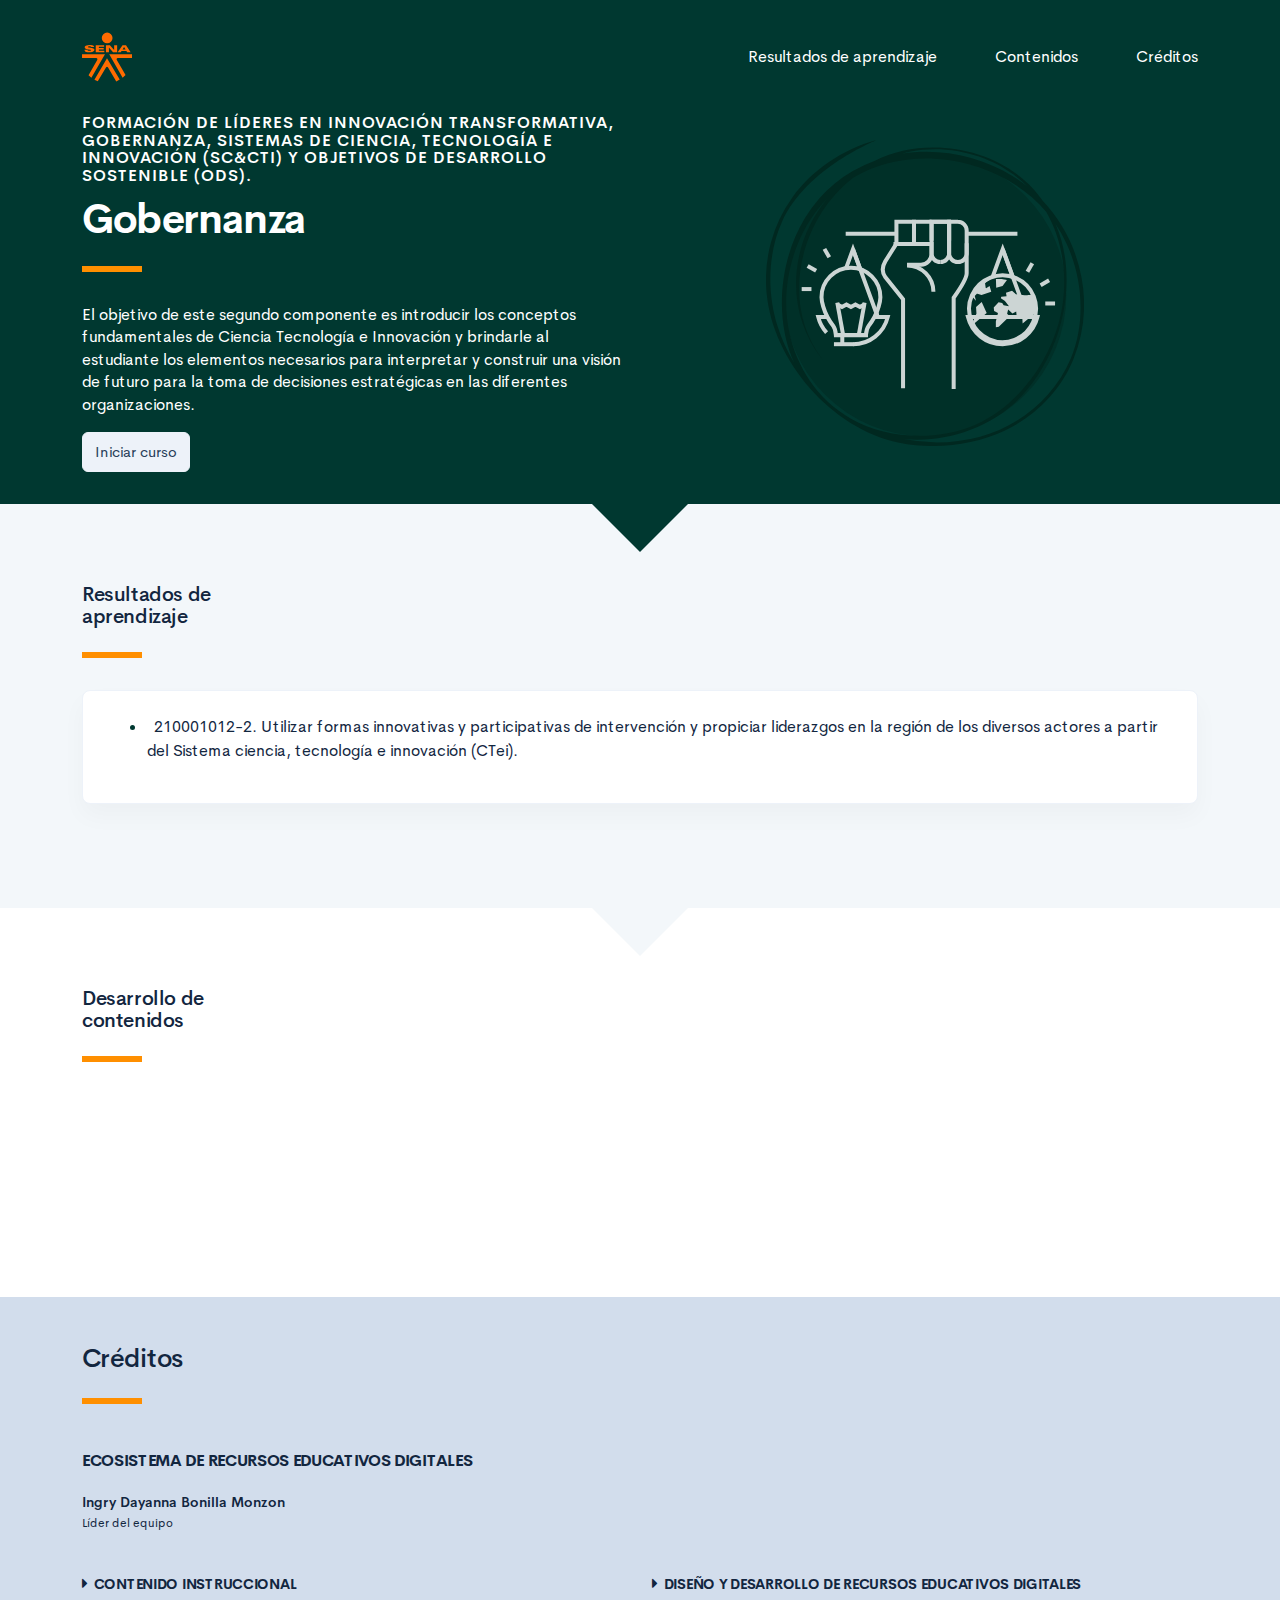
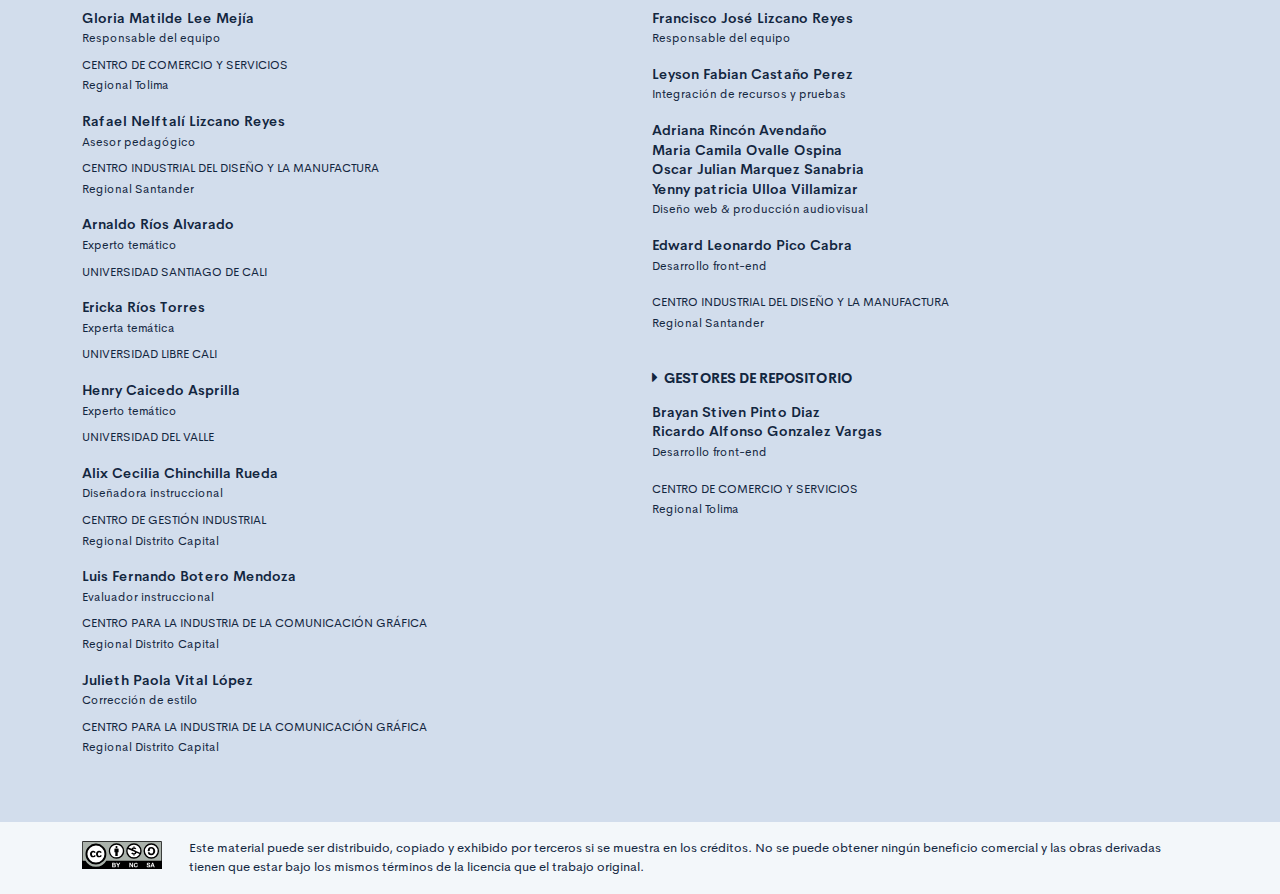
==== commit 6db3f99b: "Integración video" ====
--- a/public/index.html
+++ b/public/index.html
@@ -125,16 +125,16 @@
                             <strong>Maria Camila Ovalle Ospina </strong><br />
                             <strong>Oscar Julian Marquez Sanabria</strong><br />
                             <strong>Yenny patricia Ulloa Villamizar</strong><br /><span class="text-small">Diseño web & producción audiovisual<br /></span></p>
+                        <p class="footer-texto"><strong>Edward Leonardo Pico Cabra</strong><br /><span class="text-small">Desarrollo front-end<br /> </span></p>
                         <p class="footer-texto"><span class="text-small text-uppercase">CENTRO INDUSTRIAL DEL DISEÑO Y LA MANUFACTURA </span><br /><span class="text-small">Regional Santander</span></p>
                         <h4 class="footer-subtitulo-2 mt-5">
                             <div class="fa fa-caret-right mr-2"></div>Gestores de repositorio
                         </h4>
-                        <p class="footer-texto"><strong>Brayan Stiven Pinto Diaz</strong><br />
-                            <strong>Ricardo Alfonso Gonzalez Vargas</strong><br /> <span class="text-small">Desarrollo front-end<br /></span></p>
-                        <p class="footer-texto"><span class="text-small text-uppercase">Centro de comercio y servicios </span><br /><span class="text-small">Regional Tolima </span></p>
+                        <p class="footer-texto"><strong>Brayan Stiven Pinto Diaz </strong><br />
+                            <strong>Ricardo Alfonso Gonzalez Vargas </strong><br /> <span class="text-small">Desarrollo front-end<br /></span></p>
+                        <p class="footer-texto"><span class="text-small text-uppercase">Centro de comercio y servicios </span><br /><span class="text-small">Regional Tolima</span></p>
                     </div>
                 </div>
-                <div class="row justify-content-center align-items-center mt-5"><img src="assets/images/logos/senaLogo.svg" style="max-width:100px" /></div>
             </div>
         </footer>
         <section id="cc">
--- a/public/assets/css/main.css
+++ b/public/assets/css/main.css
@@ -3,6 +3,6 @@
  * Copyright 2011-2019 The Bootstrap Authors
  * Copyright 2011-2019 Twitter, Inc.
  * Licensed under MIT (https://github.com/twbs/bootstrap/blob/master/LICENSE)
- */:root{--blue: #2C7BE5;--indigo: #727cf5;--purple: #6b5eae;--pink: #ff679b;--red: #E63757;--orange: #fd7e14;--yellow: #F6C343;--green: #00D97E;--teal: #02a8b5;--cyan: #39afd1;--white: #fff;--gray: #95AAC9;--gray-dark: #3B506C;--primary: #12263F;--secondary: #6E84A3;--success: #00A99A;--info: #39afd1;--warning: #ff8f00;--danger: #E63757;--light: #EDF2F9;--dark: #000;--white: #fff;--breakpoint-xs: 0;--breakpoint-sm: 576px;--breakpoint-md: 768px;--breakpoint-lg: 992px;--breakpoint-xl: 1200px;--font-family-sans-serif: "Cerebri Sans", sans-serif;--font-family-monospace: "Courier New", monospace}*,*::before,*::after{box-sizing:border-box}html{font-family:sans-serif;line-height:1.15;-webkit-text-size-adjust:100%;-webkit-tap-highlight-color:rgba(0,0,0,0)}article,aside,figcaption,figure,footer,header,hgroup,main,nav,section{display:block}body{margin:0;font-family:"Cerebri Sans",sans-serif;font-size:.9375rem;font-weight:400;line-height:1.5;color:#12263F;text-align:left;background-color:#F3F7FA}[tabindex="-1"]:focus:not(:focus-visible){outline:0 !important}hr{box-sizing:content-box;height:0;overflow:visible}h1,h2,h3,h4,h5,h6{margin-top:0;margin-bottom:1.125rem}p{margin-top:0;margin-bottom:1rem}abbr[title],abbr[data-original-title]{text-decoration:underline;text-decoration:underline dotted;cursor:help;border-bottom:0;text-decoration-skip-ink:none}address{margin-bottom:1rem;font-style:normal;line-height:inherit}ol,ul,dl{margin-top:0;margin-bottom:1rem}ol ol,ul ul,ol ul,ul ol{margin-bottom:0}dt{font-weight:600}dd{margin-bottom:.5rem;margin-left:0}blockquote{margin:0 0 1rem}b,strong{font-weight:bolder}small{font-size:80%}sub,sup{position:relative;font-size:75%;line-height:0;vertical-align:baseline}sub{bottom:-.25em}sup{top:-.5em}a{color:#2C7BE5;text-decoration:none;background-color:transparent}a:hover{color:#104082;text-decoration:none}a:not([href]){color:inherit;text-decoration:none}a:not([href]):hover{color:inherit;text-decoration:none}pre,code,kbd,samp{font-family:"Courier New",monospace;font-size:1em}pre{margin-top:0;margin-bottom:1rem;overflow:auto}figure{margin:0 0 1rem}img{vertical-align:middle;border-style:none}svg{overflow:hidden;vertical-align:middle}table{border-collapse:collapse}caption{padding-top:1rem;padding-bottom:1rem;color:#95AAC9;text-align:left;caption-side:bottom}th{text-align:inherit}label{display:inline-block;margin-bottom:.5rem}button{border-radius:0}button:focus{outline:1px dotted;outline:5px auto -webkit-focus-ring-color}input,button,select,optgroup,textarea{margin:0;font-family:inherit;font-size:inherit;line-height:inherit}button,input{overflow:visible}button,select{text-transform:none}select{word-wrap:normal}button,[type="button"],[type="reset"],[type="submit"]{-webkit-appearance:button}button:not(:disabled),[type="button"]:not(:disabled),[type="reset"]:not(:disabled),[type="submit"]:not(:disabled){cursor:pointer}button::-moz-focus-inner,[type="button"]::-moz-focus-inner,[type="reset"]::-moz-focus-inner,[type="submit"]::-moz-focus-inner{padding:0;border-style:none}input[type="radio"],input[type="checkbox"]{box-sizing:border-box;padding:0}input[type="date"],input[type="time"],input[type="datetime-local"],input[type="month"]{-webkit-appearance:listbox}textarea{overflow:auto;resize:vertical}fieldset{min-width:0;padding:0;margin:0;border:0}legend{display:block;width:100%;max-width:100%;padding:0;margin-bottom:.5rem;font-size:1.5rem;line-height:inherit;color:inherit;white-space:normal}progress{vertical-align:baseline}[type="number"]::-webkit-inner-spin-button,[type="number"]::-webkit-outer-spin-button{height:auto}[type="search"]{outline-offset:-2px;-webkit-appearance:none}[type="search"]::-webkit-search-decoration{-webkit-appearance:none}::-webkit-file-upload-button{font:inherit;-webkit-appearance:button}output{display:inline-block}summary{display:list-item;cursor:pointer}template{display:none}[hidden]{display:none !important}h1,h2,h3,h4,h5,h6,.h1,.h2,.h3,.h4,.h5,.h6{margin-bottom:1.125rem;font-weight:500;line-height:1.1}h1,.h1{font-size:1.625rem}h2,.h2{font-size:1.25rem}h3,.h3{font-size:1.0625rem}h4,.h4{font-size:.9375rem}h5,.h5{font-size:.8125rem}h6,.h6{font-size:.625rem}.lead{font-size:1.17188rem;font-weight:300}.display-1{font-size:4rem;font-weight:600;line-height:1.1}.display-2{font-size:3.25rem;font-weight:600;line-height:1.1}.display-3{font-size:2.625rem;font-weight:600;line-height:1.1}.display-4{font-size:2rem;font-weight:600;line-height:1.1}hr{margin-top:1rem;margin-bottom:1rem;border:0;border-top:1px solid #E3EBF6}small,.small{font-size:.8125rem;font-weight:400}mark,.mark{padding:.2em;background-color:#fcf8e3}.list-unstyled{padding-left:0;list-style:none}.list-inline{padding-left:0;list-style:none}.list-inline-item{display:inline-block}.list-inline-item:not(:last-child){margin-right:6px}.initialism{font-size:90%;text-transform:uppercase}.blockquote{margin-bottom:1.5rem;font-size:1.17188rem}.blockquote-footer{display:block;font-size:.8125rem;color:#95AAC9}.blockquote-footer::before{content:"\2014\00A0"}.img-fluid{max-width:100%;height:auto}.img-thumbnail{padding:.25rem;background-color:#F3F7FA;border:1px solid #E3EBF6;border-radius:.375rem;max-width:100%;height:auto}.figure{display:inline-block}.figure-img{margin-bottom:.75rem;line-height:1}.figure-caption{font-size:.8125rem;color:#95AAC9}code{font-size:87.5%;color:#2C7BE5;word-wrap:break-word}a>code{color:inherit}kbd{padding:.2rem .4rem;font-size:87.5%;color:#fff;background-color:#283E59;border-radius:.25rem}kbd kbd{padding:0;font-size:100%;font-weight:600}pre{display:block;font-size:87.5%;color:#283E59}pre code{font-size:inherit;color:inherit;word-break:normal}.pre-scrollable{max-height:340px;overflow-y:scroll}.container{width:100%;padding-right:12px;padding-left:12px;margin-right:auto;margin-left:auto}@media (min-width: 576px){.container{max-width:540px}}@media (min-width: 768px){.container{max-width:720px}}@media (min-width: 992px){.container{max-width:960px}}@media (min-width: 1200px){.container{max-width:1140px}}.container-fluid,.container-sm,.container-md,.container-lg,.container-xl{width:100%;padding-right:12px;padding-left:12px;margin-right:auto;margin-left:auto}@media (min-width: 576px){.container,.container-sm{max-width:540px}}@media (min-width: 768px){.container,.container-sm,.container-md{max-width:720px}}@media (min-width: 992px){.container,.container-sm,.container-md,.container-lg{max-width:960px}}@media (min-width: 1200px){.container,.container-sm,.container-md,.container-lg,.container-xl{max-width:1140px}}.row{display:flex;flex-wrap:wrap;margin-right:-12px;margin-left:-12px}.no-gutters{margin-right:0;margin-left:0}.no-gutters>.col,.no-gutters>[class*="col-"]{padding-right:0;padding-left:0}.col-1,.col-2,.col-3,.col-4,.col-5,.col-6,.col-7,.col-8,.col-9,.col-10,.col-11,.col-12,.col,.col-auto,.col-sm-1,.col-sm-2,.col-sm-3,.col-sm-4,.col-sm-5,.col-sm-6,.col-sm-7,.col-sm-8,.col-sm-9,.col-sm-10,.col-sm-11,.col-sm-12,.col-sm,.col-sm-auto,.col-md-1,.col-md-2,.col-md-3,.col-md-4,.col-md-5,.col-md-6,.col-md-7,.col-md-8,.col-md-9,.col-md-10,.col-md-11,.col-md-12,.col-md,.col-md-auto,.col-lg-1,.col-lg-2,.col-lg-3,.col-lg-4,.col-lg-5,.col-lg-6,.col-lg-7,.col-lg-8,.col-lg-9,.col-lg-10,.col-lg-11,.col-lg-12,.col-lg,.col-lg-auto,.col-xl-1,.col-xl-2,.col-xl-3,.col-xl-4,.col-xl-5,.col-xl-6,.col-xl-7,.col-xl-8,.col-xl-9,.col-xl-10,.col-xl-11,.col-xl-12,.col-xl,.col-xl-auto{position:relative;width:100%;padding-right:12px;padding-left:12px}.col{flex-basis:0;flex-grow:1;max-width:100%}.row-cols-1>*{flex:0 0 100%;max-width:100%}.row-cols-2>*{flex:0 0 50%;max-width:50%}.row-cols-3>*{flex:0 0 33.33333%;max-width:33.33333%}.row-cols-4>*{flex:0 0 25%;max-width:25%}.row-cols-5>*{flex:0 0 20%;max-width:20%}.row-cols-6>*{flex:0 0 16.66667%;max-width:16.66667%}.col-auto{flex:0 0 auto;width:auto;max-width:100%}.col-1{flex:0 0 8.33333%;max-width:8.33333%}.col-2{flex:0 0 16.66667%;max-width:16.66667%}.col-3{flex:0 0 25%;max-width:25%}.col-4{flex:0 0 33.33333%;max-width:33.33333%}.col-5{flex:0 0 41.66667%;max-width:41.66667%}.col-6{flex:0 0 50%;max-width:50%}.col-7{flex:0 0 58.33333%;max-width:58.33333%}.col-8{flex:0 0 66.66667%;max-width:66.66667%}.col-9{flex:0 0 75%;max-width:75%}.col-10{flex:0 0 83.33333%;max-width:83.33333%}.col-11{flex:0 0 91.66667%;max-width:91.66667%}.col-12{flex:0 0 100%;max-width:100%}.order-first{order:-1}.order-last{order:13}.order-0{order:0}.order-1{order:1}.order-2{order:2}.order-3{order:3}.order-4{order:4}.order-5{order:5}.order-6{order:6}.order-7{order:7}.order-8{order:8}.order-9{order:9}.order-10{order:10}.order-11{order:11}.order-12{order:12}.offset-1{margin-left:8.33333%}.offset-2{margin-left:16.66667%}.offset-3{margin-left:25%}.offset-4{margin-left:33.33333%}.offset-5{margin-left:41.66667%}.offset-6{margin-left:50%}.offset-7{margin-left:58.33333%}.offset-8{margin-left:66.66667%}.offset-9{margin-left:75%}.offset-10{margin-left:83.33333%}.offset-11{margin-left:91.66667%}@media (min-width: 576px){.col-sm{flex-basis:0;flex-grow:1;max-width:100%}.row-cols-sm-1>*{flex:0 0 100%;max-width:100%}.row-cols-sm-2>*{flex:0 0 50%;max-width:50%}.row-cols-sm-3>*{flex:0 0 33.33333%;max-width:33.33333%}.row-cols-sm-4>*{flex:0 0 25%;max-width:25%}.row-cols-sm-5>*{flex:0 0 20%;max-width:20%}.row-cols-sm-6>*{flex:0 0 16.66667%;max-width:16.66667%}.col-sm-auto{flex:0 0 auto;width:auto;max-width:100%}.col-sm-1{flex:0 0 8.33333%;max-width:8.33333%}.col-sm-2{flex:0 0 16.66667%;max-width:16.66667%}.col-sm-3{flex:0 0 25%;max-width:25%}.col-sm-4{flex:0 0 33.33333%;max-width:33.33333%}.col-sm-5{flex:0 0 41.66667%;max-width:41.66667%}.col-sm-6{flex:0 0 50%;max-width:50%}.col-sm-7{flex:0 0 58.33333%;max-width:58.33333%}.col-sm-8{flex:0 0 66.66667%;max-width:66.66667%}.col-sm-9{flex:0 0 75%;max-width:75%}.col-sm-10{flex:0 0 83.33333%;max-width:83.33333%}.col-sm-11{flex:0 0 91.66667%;max-width:91.66667%}.col-sm-12{flex:0 0 100%;max-width:100%}.order-sm-first{order:-1}.order-sm-last{order:13}.order-sm-0{order:0}.order-sm-1{order:1}.order-sm-2{order:2}.order-sm-3{order:3}.order-sm-4{order:4}.order-sm-5{order:5}.order-sm-6{order:6}.order-sm-7{order:7}.order-sm-8{order:8}.order-sm-9{order:9}.order-sm-10{order:10}.order-sm-11{order:11}.order-sm-12{order:12}.offset-sm-0{margin-left:0}.offset-sm-1{margin-left:8.33333%}.offset-sm-2{margin-left:16.66667%}.offset-sm-3{margin-left:25%}.offset-sm-4{margin-left:33.33333%}.offset-sm-5{margin-left:41.66667%}.offset-sm-6{margin-left:50%}.offset-sm-7{margin-left:58.33333%}.offset-sm-8{margin-left:66.66667%}.offset-sm-9{margin-left:75%}.offset-sm-10{margin-left:83.33333%}.offset-sm-11{margin-left:91.66667%}}@media (min-width: 768px){.col-md{flex-basis:0;flex-grow:1;max-width:100%}.row-cols-md-1>*{flex:0 0 100%;max-width:100%}.row-cols-md-2>*{flex:0 0 50%;max-width:50%}.row-cols-md-3>*{flex:0 0 33.33333%;max-width:33.33333%}.row-cols-md-4>*{flex:0 0 25%;max-width:25%}.row-cols-md-5>*{flex:0 0 20%;max-width:20%}.row-cols-md-6>*{flex:0 0 16.66667%;max-width:16.66667%}.col-md-auto{flex:0 0 auto;width:auto;max-width:100%}.col-md-1{flex:0 0 8.33333%;max-width:8.33333%}.col-md-2{flex:0 0 16.66667%;max-width:16.66667%}.col-md-3{flex:0 0 25%;max-width:25%}.col-md-4{flex:0 0 33.33333%;max-width:33.33333%}.col-md-5{flex:0 0 41.66667%;max-width:41.66667%}.col-md-6{flex:0 0 50%;max-width:50%}.col-md-7{flex:0 0 58.33333%;max-width:58.33333%}.col-md-8{flex:0 0 66.66667%;max-width:66.66667%}.col-md-9{flex:0 0 75%;max-width:75%}.col-md-10{flex:0 0 83.33333%;max-width:83.33333%}.col-md-11{flex:0 0 91.66667%;max-width:91.66667%}.col-md-12{flex:0 0 100%;max-width:100%}.order-md-first{order:-1}.order-md-last{order:13}.order-md-0{order:0}.order-md-1{order:1}.order-md-2{order:2}.order-md-3{order:3}.order-md-4{order:4}.order-md-5{order:5}.order-md-6{order:6}.order-md-7{order:7}.order-md-8{order:8}.order-md-9{order:9}.order-md-10{order:10}.order-md-11{order:11}.order-md-12{order:12}.offset-md-0{margin-left:0}.offset-md-1{margin-left:8.33333%}.offset-md-2{margin-left:16.66667%}.offset-md-3{margin-left:25%}.offset-md-4{margin-left:33.33333%}.offset-md-5{margin-left:41.66667%}.offset-md-6{margin-left:50%}.offset-md-7{margin-left:58.33333%}.offset-md-8{margin-left:66.66667%}.offset-md-9{margin-left:75%}.offset-md-10{margin-left:83.33333%}.offset-md-11{margin-left:91.66667%}}@media (min-width: 992px){.col-lg{flex-basis:0;flex-grow:1;max-width:100%}.row-cols-lg-1>*{flex:0 0 100%;max-width:100%}.row-cols-lg-2>*{flex:0 0 50%;max-width:50%}.row-cols-lg-3>*{flex:0 0 33.33333%;max-width:33.33333%}.row-cols-lg-4>*{flex:0 0 25%;max-width:25%}.row-cols-lg-5>*{flex:0 0 20%;max-width:20%}.row-cols-lg-6>*{flex:0 0 16.66667%;max-width:16.66667%}.col-lg-auto{flex:0 0 auto;width:auto;max-width:100%}.col-lg-1{flex:0 0 8.33333%;max-width:8.33333%}.col-lg-2{flex:0 0 16.66667%;max-width:16.66667%}.col-lg-3{flex:0 0 25%;max-width:25%}.col-lg-4{flex:0 0 33.33333%;max-width:33.33333%}.col-lg-5{flex:0 0 41.66667%;max-width:41.66667%}.col-lg-6{flex:0 0 50%;max-width:50%}.col-lg-7{flex:0 0 58.33333%;max-width:58.33333%}.col-lg-8{flex:0 0 66.66667%;max-width:66.66667%}.col-lg-9{flex:0 0 75%;max-width:75%}.col-lg-10{flex:0 0 83.33333%;max-width:83.33333%}.col-lg-11{flex:0 0 91.66667%;max-width:91.66667%}.col-lg-12{flex:0 0 100%;max-width:100%}.order-lg-first{order:-1}.order-lg-last{order:13}.order-lg-0{order:0}.order-lg-1{order:1}.order-lg-2{order:2}.order-lg-3{order:3}.order-lg-4{order:4}.order-lg-5{order:5}.order-lg-6{order:6}.order-lg-7{order:7}.order-lg-8{order:8}.order-lg-9{order:9}.order-lg-10{order:10}.order-lg-11{order:11}.order-lg-12{order:12}.offset-lg-0{margin-left:0}.offset-lg-1{margin-left:8.33333%}.offset-lg-2{margin-left:16.66667%}.offset-lg-3{margin-left:25%}.offset-lg-4{margin-left:33.33333%}.offset-lg-5{margin-left:41.66667%}.offset-lg-6{margin-left:50%}.offset-lg-7{margin-left:58.33333%}.offset-lg-8{margin-left:66.66667%}.offset-lg-9{margin-left:75%}.offset-lg-10{margin-left:83.33333%}.offset-lg-11{margin-left:91.66667%}}@media (min-width: 1200px){.col-xl{flex-basis:0;flex-grow:1;max-width:100%}.row-cols-xl-1>*{flex:0 0 100%;max-width:100%}.row-cols-xl-2>*{flex:0 0 50%;max-width:50%}.row-cols-xl-3>*{flex:0 0 33.33333%;max-width:33.33333%}.row-cols-xl-4>*{flex:0 0 25%;max-width:25%}.row-cols-xl-5>*{flex:0 0 20%;max-width:20%}.row-cols-xl-6>*{flex:0 0 16.66667%;max-width:16.66667%}.col-xl-auto{flex:0 0 auto;width:auto;max-width:100%}.col-xl-1{flex:0 0 8.33333%;max-width:8.33333%}.col-xl-2{flex:0 0 16.66667%;max-width:16.66667%}.col-xl-3{flex:0 0 25%;max-width:25%}.col-xl-4{flex:0 0 33.33333%;max-width:33.33333%}.col-xl-5{flex:0 0 41.66667%;max-width:41.66667%}.col-xl-6{flex:0 0 50%;max-width:50%}.col-xl-7{flex:0 0 58.33333%;max-width:58.33333%}.col-xl-8{flex:0 0 66.66667%;max-width:66.66667%}.col-xl-9{flex:0 0 75%;max-width:75%}.col-xl-10{flex:0 0 83.33333%;max-width:83.33333%}.col-xl-11{flex:0 0 91.66667%;max-width:91.66667%}.col-xl-12{flex:0 0 100%;max-width:100%}.order-xl-first{order:-1}.order-xl-last{order:13}.order-xl-0{order:0}.order-xl-1{order:1}.order-xl-2{order:2}.order-xl-3{order:3}.order-xl-4{order:4}.order-xl-5{order:5}.order-xl-6{order:6}.order-xl-7{order:7}.order-xl-8{order:8}.order-xl-9{order:9}.order-xl-10{order:10}.order-xl-11{order:11}.order-xl-12{order:12}.offset-xl-0{margin-left:0}.offset-xl-1{margin-left:8.33333%}.offset-xl-2{margin-left:16.66667%}.offset-xl-3{margin-left:25%}.offset-xl-4{margin-left:33.33333%}.offset-xl-5{margin-left:41.66667%}.offset-xl-6{margin-left:50%}.offset-xl-7{margin-left:58.33333%}.offset-xl-8{margin-left:66.66667%}.offset-xl-9{margin-left:75%}.offset-xl-10{margin-left:83.33333%}.offset-xl-11{margin-left:91.66667%}}.table{width:100%;margin-bottom:1.5rem;color:#12263F}.table th,.table td{padding:1rem;vertical-align:top;border-top:1px solid #EDF2F9}.table thead th{vertical-align:bottom;border-bottom:2px solid #EDF2F9}.table tbody+tbody{border-top:2px solid #EDF2F9}.table-sm th,.table-sm td{padding:1rem}.table-bordered{border:1px solid #EDF2F9}.table-bordered th,.table-bordered td{border:1px solid #EDF2F9}.table-bordered thead th,.table-bordered thead td{border-bottom-width:2px}.table-borderless th,.table-borderless td,.table-borderless thead th,.table-borderless tbody+tbody{border:0}.table-striped tbody tr:nth-of-type(even){background-color:#F9FBFD}.table-hover tbody tr:hover{color:#12263F;background-color:#F9FBFD}.table-primary,.table-primary>th,.table-primary>td{background-color:#bdc2c9}.table-primary th,.table-primary td,.table-primary thead th,.table-primary tbody+tbody{border-color:#848e9b}.table-hover .table-primary:hover{background-color:#afb5be}.table-hover .table-primary:hover>td,.table-hover .table-primary:hover>th{background-color:#afb5be}.table-secondary,.table-secondary>th,.table-secondary>td{background-color:#d6dde5}.table-secondary th,.table-secondary td,.table-secondary thead th,.table-secondary tbody+tbody{border-color:#b4bfcf}.table-hover .table-secondary:hover{background-color:#c6d0db}.table-hover .table-secondary:hover>td,.table-hover .table-secondary:hover>th{background-color:#c6d0db}.table-success,.table-success>th,.table-success>td{background-color:#b8e7e3}.table-success th,.table-success td,.table-success thead th,.table-success tbody+tbody{border-color:#7ad2ca}.table-hover .table-success:hover{background-color:#a5e1db}.table-hover .table-success:hover>td,.table-hover .table-success:hover>th{background-color:#a5e1db}.table-info,.table-info>th,.table-info>td{background-color:#c8e9f2}.table-info th,.table-info td,.table-info thead th,.table-info tbody+tbody{border-color:#98d5e7}.table-hover .table-info:hover{background-color:#b3e1ed}.table-hover .table-info:hover>td,.table-hover .table-info:hover>th{background-color:#b3e1ed}.table-warning,.table-warning>th,.table-warning>td{background-color:#ffe0b8}.table-warning th,.table-warning td,.table-warning thead th,.table-warning tbody+tbody{border-color:#ffc57a}.table-hover .table-warning:hover{background-color:#ffd59f}.table-hover .table-warning:hover>td,.table-hover .table-warning:hover>th{background-color:#ffd59f}.table-danger,.table-danger>th,.table-danger>td{background-color:#f8c7d0}.table-danger th,.table-danger td,.table-danger thead th,.table-danger tbody+tbody{border-color:#f297a8}.table-hover .table-danger:hover{background-color:#f5b0bd}.table-hover .table-danger:hover>td,.table-hover .table-danger:hover>th{background-color:#f5b0bd}.table-light,.table-light>th,.table-light>td{background-color:#fafbfd}.table-light th,.table-light td,.table-light thead th,.table-light tbody+tbody{border-color:#f6f8fc}.table-hover .table-light:hover{background-color:#e8ecf6}.table-hover .table-light:hover>td,.table-hover .table-light:hover>th{background-color:#e8ecf6}.table-dark,.table-dark>th,.table-dark>td{background-color:#b8b8b8}.table-dark th,.table-dark td,.table-dark thead th,.table-dark tbody+tbody{border-color:#7a7a7a}.table-hover .table-dark:hover{background-color:#ababab}.table-hover .table-dark:hover>td,.table-hover .table-dark:hover>th{background-color:#ababab}.table-white,.table-white>th,.table-white>td{background-color:#fff}.table-white th,.table-white td,.table-white thead th,.table-white tbody+tbody{border-color:#fff}.table-hover .table-white:hover{background-color:#f2f2f2}.table-hover .table-white:hover>td,.table-hover .table-white:hover>th{background-color:#f2f2f2}.table-active,.table-active>th,.table-active>td{background-color:#F9FBFD}.table-hover .table-active:hover{background-color:#e6eef7}.table-hover .table-active:hover>td,.table-hover .table-active:hover>th{background-color:#e6eef7}.table .thead-dark th{color:#fff;background-color:#3B506C;border-color:#496285}.table .thead-light th{color:#95AAC9;background-color:#F9FBFD;border-color:#EDF2F9}.table-dark{color:#fff;background-color:#3B506C}.table-dark th,.table-dark td,.table-dark thead th{border-color:#496285}.table-dark.table-bordered{border:0}.table-dark.table-striped tbody tr:nth-of-type(even){background-color:rgba(255,255,255,0.05)}.table-dark.table-hover tbody tr:hover{color:#fff;background-color:rgba(255,255,255,0.075)}@media (max-width: 575.98px){.table-responsive-sm{display:block;width:100%;overflow-x:auto;-webkit-overflow-scrolling:touch}.table-responsive-sm>.table-bordered{border:0}}@media (max-width: 767.98px){.table-responsive-md{display:block;width:100%;overflow-x:auto;-webkit-overflow-scrolling:touch}.table-responsive-md>.table-bordered{border:0}}@media (max-width: 991.98px){.table-responsive-lg{display:block;width:100%;overflow-x:auto;-webkit-overflow-scrolling:touch}.table-responsive-lg>.table-bordered{border:0}}@media (max-width: 1199.98px){.table-responsive-xl{display:block;width:100%;overflow-x:auto;-webkit-overflow-scrolling:touch}.table-responsive-xl>.table-bordered{border:0}}.table-responsive{display:block;width:100%;overflow-x:auto;-webkit-overflow-scrolling:touch}.table-responsive>.table-bordered{border:0}.form-control{display:block;width:100%;height:calc(1.5em + 1rem + 2px);padding:.5rem .75rem;font-size:.9375rem;font-weight:400;line-height:1.5;color:#12263F;background-color:#fff;background-clip:padding-box;border:1px solid #D2DDEC;border-radius:.375rem;transition:border-color 0.15s ease-in-out,box-shadow 0.15s ease-in-out}@media (prefers-reduced-motion: reduce){.form-control{transition:none}}.form-control::-ms-expand{background-color:transparent;border:0}.form-control:-moz-focusring{color:transparent;text-shadow:0 0 0 #12263F}.form-control:focus{color:#12263F;background-color:#fff;border-color:#12263F;outline:0;box-shadow:rgba(0,0,0,0)}.form-control::placeholder{color:#B1C2D9;opacity:1}.form-control:disabled,.form-control[readonly]{background-color:#fff;opacity:1}select.form-control:focus::-ms-value{color:#12263F;background-color:#fff}.form-control-file,.form-control-range{display:block;width:100%}.col-form-label{padding-top:calc(.5rem + 1px);padding-bottom:calc(.5rem + 1px);margin-bottom:0;font-size:inherit;line-height:1.5}.col-form-label-lg{padding-top:calc(.75rem + 1px);padding-bottom:calc(.75rem + 1px);font-size:.9375rem;line-height:1.5}.col-form-label-sm{padding-top:calc(.125rem + 1px);padding-bottom:calc(.125rem + 1px);font-size:.8125rem;line-height:1.75}.form-control-plaintext{display:block;width:100%;padding:.5rem 0;margin-bottom:0;font-size:.9375rem;line-height:1.5;color:#12263F;background-color:transparent;border:solid transparent;border-width:1px 0}.form-control-plaintext.form-control-sm,.form-control-plaintext.form-control-lg{padding-right:0;padding-left:0}.form-control-sm{height:calc(1.75em + .25rem + 2px);padding:.125rem .5rem;font-size:.8125rem;line-height:1.75;border-radius:.25rem}.form-control-lg{height:calc(1.5em + 1.5rem + 2px);padding:.75rem 1.25rem;font-size:.9375rem;line-height:1.5;border-radius:.5rem}select.form-control[size],select.form-control[multiple]{height:auto}textarea.form-control{height:auto}.form-group{margin-bottom:1.375rem}.form-text{display:block;margin-top:.25rem}.form-row{display:flex;flex-wrap:wrap;margin-right:-5px;margin-left:-5px}.form-row>.col,.form-row>[class*="col-"]{padding-right:5px;padding-left:5px}.form-check{position:relative;display:block;padding-left:1.25rem}.form-check-input{position:absolute;margin-top:.3rem;margin-left:-1.25rem}.form-check-input[disabled] ~ .form-check-label,.form-check-input:disabled ~ .form-check-label{color:#95AAC9}.form-check-label{margin-bottom:0}.form-check-inline{display:inline-flex;align-items:center;padding-left:0;margin-right:.75rem}.form-check-inline .form-check-input{position:static;margin-top:0;margin-right:.3125rem;margin-left:0}.valid-feedback{display:none;width:100%;margin-top:.25rem;font-size:.8125rem;color:#00A99A}.valid-tooltip{position:absolute;top:100%;z-index:5;display:none;max-width:100%;padding:.25rem .5rem;margin-top:.1rem;font-size:.8125rem;line-height:1.5;color:#fff;background-color:#00a99a;border-radius:.375rem}.was-validated :valid ~ .valid-feedback,.was-validated :valid ~ .valid-tooltip,.is-valid ~ .valid-feedback,.is-valid ~ .valid-tooltip{display:block}.was-validated .form-control:valid,.form-control.is-valid{border-color:#00A99A}.was-validated .form-control:valid:focus,.form-control.is-valid:focus{border-color:#00A99A;box-shadow:0 0 0 .15rem rgba(0,169,154,0.25)}.was-validated .custom-select:valid,.custom-select.is-valid{border-color:#00A99A}.was-validated .custom-select:valid:focus,.custom-select.is-valid:focus{border-color:#00A99A;box-shadow:0 0 0 .15rem rgba(0,169,154,0.25)}.was-validated .form-check-input:valid ~ .form-check-label,.form-check-input.is-valid ~ .form-check-label{color:#00A99A}.was-validated .form-check-input:valid ~ .valid-feedback,.was-validated .form-check-input:valid ~ .valid-tooltip,.form-check-input.is-valid ~ .valid-feedback,.form-check-input.is-valid ~ .valid-tooltip{display:block}.was-validated .custom-control-input:valid ~ .custom-control-label,.custom-control-input.is-valid ~ .custom-control-label{color:#00A99A}.was-validated .custom-control-input:valid ~ .custom-control-label::before,.custom-control-input.is-valid ~ .custom-control-label::before{border-color:#00A99A}.was-validated .custom-control-input:valid:checked ~ .custom-control-label::before,.custom-control-input.is-valid:checked ~ .custom-control-label::before{border-color:#00dcc8;background-color:#00dcc8}.was-validated .custom-control-input:valid:focus ~ .custom-control-label::before,.custom-control-input.is-valid:focus ~ .custom-control-label::before{box-shadow:0 0 0 .15rem rgba(0,169,154,0.25)}.was-validated .custom-control-input:valid:focus:not(:checked) ~ .custom-control-label::before,.custom-control-input.is-valid:focus:not(:checked) ~ .custom-control-label::before{border-color:#00A99A}.was-validated .custom-file-input:valid ~ .custom-file-label,.custom-file-input.is-valid ~ .custom-file-label{border-color:#00A99A}.was-validated .custom-file-input:valid:focus ~ .custom-file-label,.custom-file-input.is-valid:focus ~ .custom-file-label{border-color:#00A99A;box-shadow:0 0 0 .15rem rgba(0,169,154,0.25)}.invalid-feedback{display:none;width:100%;margin-top:.25rem;font-size:.8125rem;color:#E63757}.invalid-tooltip{position:absolute;top:100%;z-index:5;display:none;max-width:100%;padding:.25rem .5rem;margin-top:.1rem;font-size:.8125rem;line-height:1.5;color:#fff;background-color:#e63757;border-radius:.375rem}.was-validated :invalid ~ .invalid-feedback,.was-validated :invalid ~ .invalid-tooltip,.is-invalid ~ .invalid-feedback,.is-invalid ~ .invalid-tooltip{display:block}.was-validated .form-control:invalid,.form-control.is-invalid{border-color:#E63757}.was-validated .form-control:invalid:focus,.form-control.is-invalid:focus{border-color:#E63757;box-shadow:0 0 0 .15rem rgba(230,55,87,0.25)}.was-validated .custom-select:invalid,.custom-select.is-invalid{border-color:#E63757}.was-validated .custom-select:invalid:focus,.custom-select.is-invalid:focus{border-color:#E63757;box-shadow:0 0 0 .15rem rgba(230,55,87,0.25)}.was-validated .form-check-input:invalid ~ .form-check-label,.form-check-input.is-invalid ~ .form-check-label{color:#E63757}.was-validated .form-check-input:invalid ~ .invalid-feedback,.was-validated .form-check-input:invalid ~ .invalid-tooltip,.form-check-input.is-invalid ~ .invalid-feedback,.form-check-input.is-invalid ~ .invalid-tooltip{display:block}.was-validated .custom-control-input:invalid ~ .custom-control-label,.custom-control-input.is-invalid ~ .custom-control-label{color:#E63757}.was-validated .custom-control-input:invalid ~ .custom-control-label::before,.custom-control-input.is-invalid ~ .custom-control-label::before{border-color:#E63757}.was-validated .custom-control-input:invalid:checked ~ .custom-control-label::before,.custom-control-input.is-invalid:checked ~ .custom-control-label::before{border-color:#ec647d;background-color:#ec647d}.was-validated .custom-control-input:invalid:focus ~ .custom-control-label::before,.custom-control-input.is-invalid:focus ~ .custom-control-label::before{box-shadow:0 0 0 .15rem rgba(230,55,87,0.25)}.was-validated .custom-control-input:invalid:focus:not(:checked) ~ .custom-control-label::before,.custom-control-input.is-invalid:focus:not(:checked) ~ .custom-control-label::before{border-color:#E63757}.was-validated .custom-file-input:invalid ~ .custom-file-label,.custom-file-input.is-invalid ~ .custom-file-label{border-color:#E63757}.was-validated .custom-file-input:invalid:focus ~ .custom-file-label,.custom-file-input.is-invalid:focus ~ .custom-file-label{border-color:#E63757;box-shadow:0 0 0 .15rem rgba(230,55,87,0.25)}.form-inline{display:flex;flex-flow:row wrap;align-items:center}.form-inline .form-check{width:100%}@media (min-width: 576px){.form-inline label{display:flex;align-items:center;justify-content:center;margin-bottom:0}.form-inline .form-group{display:flex;flex:0 0 auto;flex-flow:row wrap;align-items:center;margin-bottom:0}.form-inline .form-control{display:inline-block;width:auto;vertical-align:middle}.form-inline .form-control-plaintext{display:inline-block}.form-inline .input-group,.form-inline .custom-select{width:auto}.form-inline .form-check{display:flex;align-items:center;justify-content:center;width:auto;padding-left:0}.form-inline .form-check-input{position:relative;flex-shrink:0;margin-top:0;margin-right:.25rem;margin-left:0}.form-inline .custom-control{align-items:center;justify-content:center}.form-inline .custom-control-label{margin-bottom:0}}.btn{display:inline-block;font-weight:400;color:#12263F;text-align:center;vertical-align:middle;cursor:pointer;user-select:none;background-color:transparent;border:1px solid transparent;padding:.5rem .75rem;font-size:.9375rem;line-height:1.5;border-radius:.375rem;transition:color 0.15s ease-in-out,background-color 0.15s ease-in-out,border-color 0.15s ease-in-out,box-shadow 0.15s ease-in-out}@media (prefers-reduced-motion: reduce){.btn{transition:none}}.btn:hover{color:#12263F;text-decoration:none}.btn:focus,.btn.focus{outline:0;box-shadow:0 0 0 .15rem rgba(18,38,63,0.25)}.btn.disabled,.btn:disabled{opacity:.65}a.btn.disabled,fieldset:disabled a.btn{pointer-events:none}.btn-primary{color:#fff;background-color:#12263F;border-color:#12263F}.btn-primary:hover{color:#fff;background-color:#0a1421;border-color:#070e17}.btn-primary:focus,.btn-primary.focus{color:#fff;background-color:#0a1421;border-color:#070e17;box-shadow:0 0 0 .15rem rgba(54,71,92,0.5)}.btn-primary.disabled,.btn-primary:disabled{color:#fff;background-color:#12263F;border-color:#12263F}.btn-primary:not(:disabled):not(.disabled):active,.btn-primary:not(:disabled):not(.disabled).active,.show>.btn-primary.dropdown-toggle{color:#fff;background-color:#070e17;border-color:#04080d}.btn-primary:not(:disabled):not(.disabled):active:focus,.btn-primary:not(:disabled):not(.disabled).active:focus,.show>.btn-primary.dropdown-toggle:focus{box-shadow:0 0 0 .15rem rgba(54,71,92,0.5)}.btn-secondary{color:#fff;background-color:#6E84A3;border-color:#6E84A3}.btn-secondary:hover{color:#fff;background-color:#5b7190;border-color:#566b88}.btn-secondary:focus,.btn-secondary.focus{color:#fff;background-color:#5b7190;border-color:#566b88;box-shadow:0 0 0 .15rem rgba(132,150,177,0.5)}.btn-secondary.disabled,.btn-secondary:disabled{color:#fff;background-color:#6E84A3;border-color:#6E84A3}.btn-secondary:not(:disabled):not(.disabled):active,.btn-secondary:not(:disabled):not(.disabled).active,.show>.btn-secondary.dropdown-toggle{color:#fff;background-color:#566b88;border-color:#516580}.btn-secondary:not(:disabled):not(.disabled):active:focus,.btn-secondary:not(:disabled):not(.disabled).active:focus,.show>.btn-secondary.dropdown-toggle:focus{box-shadow:0 0 0 .15rem rgba(132,150,177,0.5)}.btn-success{color:#fff;background-color:#00A99A;border-color:#00A99A}.btn-success:hover{color:#fff;background-color:#008377;border-color:#00766c}.btn-success:focus,.btn-success.focus{color:#fff;background-color:#008377;border-color:#00766c;box-shadow:0 0 0 .15rem rgba(38,182,169,0.5)}.btn-success.disabled,.btn-success:disabled{color:#fff;background-color:#00A99A;border-color:#00A99A}.btn-success:not(:disabled):not(.disabled):active,.btn-success:not(:disabled):not(.disabled).active,.show>.btn-success.dropdown-toggle{color:#fff;background-color:#00766c;border-color:#006960}.btn-success:not(:disabled):not(.disabled):active:focus,.btn-success:not(:disabled):not(.disabled).active:focus,.show>.btn-success.dropdown-toggle:focus{box-shadow:0 0 0 .15rem rgba(38,182,169,0.5)}.btn-info{color:#fff;background-color:#39afd1;border-color:#39afd1}.btn-info:hover{color:#fff;background-color:#2b99b9;border-color:#2991ae}.btn-info:focus,.btn-info.focus{color:#fff;background-color:#2b99b9;border-color:#2991ae;box-shadow:0 0 0 .15rem rgba(87,187,216,0.5)}.btn-info.disabled,.btn-info:disabled{color:#fff;background-color:#39afd1;border-color:#39afd1}.btn-info:not(:disabled):not(.disabled):active,.btn-info:not(:disabled):not(.disabled).active,.show>.btn-info.dropdown-toggle{color:#fff;background-color:#2991ae;border-color:#2688a4}.btn-info:not(:disabled):not(.disabled):active:focus,.btn-info:not(:disabled):not(.disabled).active:focus,.show>.btn-info.dropdown-toggle:focus{box-shadow:0 0 0 .15rem rgba(87,187,216,0.5)}.btn-warning{color:#283E59;background-color:#ff8f00;border-color:#ff8f00}.btn-warning:hover{color:#fff;background-color:#d97a00;border-color:#cc7200}.btn-warning:focus,.btn-warning.focus{color:#fff;background-color:#d97a00;border-color:#cc7200;box-shadow:0 0 0 .15rem rgba(223,131,13,0.5)}.btn-warning.disabled,.btn-warning:disabled{color:#283E59;background-color:#ff8f00;border-color:#ff8f00}.btn-warning:not(:disabled):not(.disabled):active,.btn-warning:not(:disabled):not(.disabled).active,.show>.btn-warning.dropdown-toggle{color:#fff;background-color:#cc7200;border-color:#bf6b00}.btn-warning:not(:disabled):not(.disabled):active:focus,.btn-warning:not(:disabled):not(.disabled).active:focus,.show>.btn-warning.dropdown-toggle:focus{box-shadow:0 0 0 .15rem rgba(223,131,13,0.5)}.btn-danger{color:#fff;background-color:#E63757;border-color:#E63757}.btn-danger:hover{color:#fff;background-color:#db1b3f;border-color:#d01a3b}.btn-danger:focus,.btn-danger.focus{color:#fff;background-color:#db1b3f;border-color:#d01a3b;box-shadow:0 0 0 .15rem rgba(234,85,112,0.5)}.btn-danger.disabled,.btn-danger:disabled{color:#fff;background-color:#E63757;border-color:#E63757}.btn-danger:not(:disabled):not(.disabled):active,.btn-danger:not(:disabled):not(.disabled).active,.show>.btn-danger.dropdown-toggle{color:#fff;background-color:#d01a3b;border-color:#c51938}.btn-danger:not(:disabled):not(.disabled):active:focus,.btn-danger:not(:disabled):not(.disabled).active:focus,.show>.btn-danger.dropdown-toggle:focus{box-shadow:0 0 0 .15rem rgba(234,85,112,0.5)}.btn-light{color:#283E59;background-color:#EDF2F9;border-color:#EDF2F9}.btn-light:hover{color:#283E59;background-color:#d0ddef;border-color:#c7d6ec}.btn-light:focus,.btn-light.focus{color:#283E59;background-color:#d0ddef;border-color:#c7d6ec;box-shadow:0 0 0 .15rem rgba(207,215,225,0.5)}.btn-light.disabled,.btn-light:disabled{color:#283E59;background-color:#EDF2F9;border-color:#EDF2F9}.btn-light:not(:disabled):not(.disabled):active,.btn-light:not(:disabled):not(.disabled).active,.show>.btn-light.dropdown-toggle{color:#283E59;background-color:#c7d6ec;border-color:#bdcfe9}.btn-light:not(:disabled):not(.disabled):active:focus,.btn-light:not(:disabled):not(.disabled).active:focus,.show>.btn-light.dropdown-toggle:focus{box-shadow:0 0 0 .15rem rgba(207,215,225,0.5)}.btn-dark{color:#fff;background-color:#000;border-color:#000}.btn-dark:hover{color:#fff;background-color:#000;border-color:#000}.btn-dark:focus,.btn-dark.focus{color:#fff;background-color:#000;border-color:#000;box-shadow:0 0 0 .15rem rgba(38,38,38,0.5)}.btn-dark.disabled,.btn-dark:disabled{color:#fff;background-color:#000;border-color:#000}.btn-dark:not(:disabled):not(.disabled):active,.btn-dark:not(:disabled):not(.disabled).active,.show>.btn-dark.dropdown-toggle{color:#fff;background-color:#000;border-color:#000}.btn-dark:not(:disabled):not(.disabled):active:focus,.btn-dark:not(:disabled):not(.disabled).active:focus,.show>.btn-dark.dropdown-toggle:focus{box-shadow:0 0 0 .15rem rgba(38,38,38,0.5)}.btn-white{color:#283E59;background-color:#fff;border-color:#fff}.btn-white:hover{color:#283E59;background-color:#ececec;border-color:#e6e6e6}.btn-white:focus,.btn-white.focus{color:#283E59;background-color:#ececec;border-color:#e6e6e6;box-shadow:0 0 0 .15rem rgba(223,226,230,0.5)}.btn-white.disabled,.btn-white:disabled{color:#283E59;background-color:#fff;border-color:#fff}.btn-white:not(:disabled):not(.disabled):active,.btn-white:not(:disabled):not(.disabled).active,.show>.btn-white.dropdown-toggle{color:#283E59;background-color:#e6e6e6;border-color:#dfdfdf}.btn-white:not(:disabled):not(.disabled):active:focus,.btn-white:not(:disabled):not(.disabled).active:focus,.show>.btn-white.dropdown-toggle:focus{box-shadow:0 0 0 .15rem rgba(223,226,230,0.5)}.btn-outline-primary{color:#12263F;border-color:#12263F}.btn-outline-primary:hover{color:#fff;background-color:#12263F;border-color:#12263F}.btn-outline-primary:focus,.btn-outline-primary.focus{box-shadow:0 0 0 .15rem rgba(18,38,63,0.5)}.btn-outline-primary.disabled,.btn-outline-primary:disabled{color:#12263F;background-color:transparent}.btn-outline-primary:not(:disabled):not(.disabled):active,.btn-outline-primary:not(:disabled):not(.disabled).active,.show>.btn-outline-primary.dropdown-toggle{color:#fff;background-color:#12263F;border-color:#12263F}.btn-outline-primary:not(:disabled):not(.disabled):active:focus,.btn-outline-primary:not(:disabled):not(.disabled).active:focus,.show>.btn-outline-primary.dropdown-toggle:focus{box-shadow:0 0 0 .15rem rgba(18,38,63,0.5)}.btn-outline-secondary{color:#6E84A3;border-color:#6E84A3}.btn-outline-secondary:hover{color:#fff;background-color:#6E84A3;border-color:#6E84A3}.btn-outline-secondary:focus,.btn-outline-secondary.focus{box-shadow:0 0 0 .15rem rgba(110,132,163,0.5)}.btn-outline-secondary.disabled,.btn-outline-secondary:disabled{color:#6E84A3;background-color:transparent}.btn-outline-secondary:not(:disabled):not(.disabled):active,.btn-outline-secondary:not(:disabled):not(.disabled).active,.show>.btn-outline-secondary.dropdown-toggle{color:#fff;background-color:#6E84A3;border-color:#6E84A3}.btn-outline-secondary:not(:disabled):not(.disabled):active:focus,.btn-outline-secondary:not(:disabled):not(.disabled).active:focus,.show>.btn-outline-secondary.dropdown-toggle:focus{box-shadow:0 0 0 .15rem rgba(110,132,163,0.5)}.btn-outline-success{color:#00A99A;border-color:#00A99A}.btn-outline-success:hover{color:#fff;background-color:#00A99A;border-color:#00A99A}.btn-outline-success:focus,.btn-outline-success.focus{box-shadow:0 0 0 .15rem rgba(0,169,154,0.5)}.btn-outline-success.disabled,.btn-outline-success:disabled{color:#00A99A;background-color:transparent}.btn-outline-success:not(:disabled):not(.disabled):active,.btn-outline-success:not(:disabled):not(.disabled).active,.show>.btn-outline-success.dropdown-toggle{color:#fff;background-color:#00A99A;border-color:#00A99A}.btn-outline-success:not(:disabled):not(.disabled):active:focus,.btn-outline-success:not(:disabled):not(.disabled).active:focus,.show>.btn-outline-success.dropdown-toggle:focus{box-shadow:0 0 0 .15rem rgba(0,169,154,0.5)}.btn-outline-info{color:#39afd1;border-color:#39afd1}.btn-outline-info:hover{color:#fff;background-color:#39afd1;border-color:#39afd1}.btn-outline-info:focus,.btn-outline-info.focus{box-shadow:0 0 0 .15rem rgba(57,175,209,0.5)}.btn-outline-info.disabled,.btn-outline-info:disabled{color:#39afd1;background-color:transparent}.btn-outline-info:not(:disabled):not(.disabled):active,.btn-outline-info:not(:disabled):not(.disabled).active,.show>.btn-outline-info.dropdown-toggle{color:#fff;background-color:#39afd1;border-color:#39afd1}.btn-outline-info:not(:disabled):not(.disabled):active:focus,.btn-outline-info:not(:disabled):not(.disabled).active:focus,.show>.btn-outline-info.dropdown-toggle:focus{box-shadow:0 0 0 .15rem rgba(57,175,209,0.5)}.btn-outline-warning{color:#ff8f00;border-color:#ff8f00}.btn-outline-warning:hover{color:#283E59;background-color:#ff8f00;border-color:#ff8f00}.btn-outline-warning:focus,.btn-outline-warning.focus{box-shadow:0 0 0 .15rem rgba(255,143,0,0.5)}.btn-outline-warning.disabled,.btn-outline-warning:disabled{color:#ff8f00;background-color:transparent}.btn-outline-warning:not(:disabled):not(.disabled):active,.btn-outline-warning:not(:disabled):not(.disabled).active,.show>.btn-outline-warning.dropdown-toggle{color:#283E59;background-color:#ff8f00;border-color:#ff8f00}.btn-outline-warning:not(:disabled):not(.disabled):active:focus,.btn-outline-warning:not(:disabled):not(.disabled).active:focus,.show>.btn-outline-warning.dropdown-toggle:focus{box-shadow:0 0 0 .15rem rgba(255,143,0,0.5)}.btn-outline-danger{color:#E63757;border-color:#E63757}.btn-outline-danger:hover{color:#fff;background-color:#E63757;border-color:#E63757}.btn-outline-danger:focus,.btn-outline-danger.focus{box-shadow:0 0 0 .15rem rgba(230,55,87,0.5)}.btn-outline-danger.disabled,.btn-outline-danger:disabled{color:#E63757;background-color:transparent}.btn-outline-danger:not(:disabled):not(.disabled):active,.btn-outline-danger:not(:disabled):not(.disabled).active,.show>.btn-outline-danger.dropdown-toggle{color:#fff;background-color:#E63757;border-color:#E63757}.btn-outline-danger:not(:disabled):not(.disabled):active:focus,.btn-outline-danger:not(:disabled):not(.disabled).active:focus,.show>.btn-outline-danger.dropdown-toggle:focus{box-shadow:0 0 0 .15rem rgba(230,55,87,0.5)}.btn-outline-light{color:#EDF2F9;border-color:#EDF2F9}.btn-outline-light:hover{color:#283E59;background-color:#EDF2F9;border-color:#EDF2F9}.btn-outline-light:focus,.btn-outline-light.focus{box-shadow:0 0 0 .15rem rgba(237,242,249,0.5)}.btn-outline-light.disabled,.btn-outline-light:disabled{color:#EDF2F9;background-color:transparent}.btn-outline-light:not(:disabled):not(.disabled):active,.btn-outline-light:not(:disabled):not(.disabled).active,.show>.btn-outline-light.dropdown-toggle{color:#283E59;background-color:#EDF2F9;border-color:#EDF2F9}.btn-outline-light:not(:disabled):not(.disabled):active:focus,.btn-outline-light:not(:disabled):not(.disabled).active:focus,.show>.btn-outline-light.dropdown-toggle:focus{box-shadow:0 0 0 .15rem rgba(237,242,249,0.5)}.btn-outline-dark{color:#000;border-color:#000}.btn-outline-dark:hover{color:#fff;background-color:#000;border-color:#000}.btn-outline-dark:focus,.btn-outline-dark.focus{box-shadow:0 0 0 .15rem rgba(0,0,0,0.5)}.btn-outline-dark.disabled,.btn-outline-dark:disabled{color:#000;background-color:transparent}.btn-outline-dark:not(:disabled):not(.disabled):active,.btn-outline-dark:not(:disabled):not(.disabled).active,.show>.btn-outline-dark.dropdown-toggle{color:#fff;background-color:#000;border-color:#000}.btn-outline-dark:not(:disabled):not(.disabled):active:focus,.btn-outline-dark:not(:disabled):not(.disabled).active:focus,.show>.btn-outline-dark.dropdown-toggle:focus{box-shadow:0 0 0 .15rem rgba(0,0,0,0.5)}.btn-outline-white{color:#fff;border-color:#fff}.btn-outline-white:hover{color:#283E59;background-color:#fff;border-color:#fff}.btn-outline-white:focus,.btn-outline-white.focus{box-shadow:0 0 0 .15rem rgba(255,255,255,0.5)}.btn-outline-white.disabled,.btn-outline-white:disabled{color:#fff;background-color:transparent}.btn-outline-white:not(:disabled):not(.disabled):active,.btn-outline-white:not(:disabled):not(.disabled).active,.show>.btn-outline-white.dropdown-toggle{color:#283E59;background-color:#fff;border-color:#fff}.btn-outline-white:not(:disabled):not(.disabled):active:focus,.btn-outline-white:not(:disabled):not(.disabled).active:focus,.show>.btn-outline-white.dropdown-toggle:focus{box-shadow:0 0 0 .15rem rgba(255,255,255,0.5)}.btn-link{font-weight:400;color:#2C7BE5;text-decoration:none}.btn-link:hover{color:#104082;text-decoration:none}.btn-link:focus,.btn-link.focus{text-decoration:none;box-shadow:none}.btn-link:disabled,.btn-link.disabled{color:#B1C2D9;pointer-events:none}.btn-lg,.btn-group-lg>.btn{padding:.75rem 1.25rem;font-size:.9375rem;line-height:1.5;border-radius:.5rem}.btn-sm,.btn-group-sm>.btn{padding:.125rem .5rem;font-size:.8125rem;line-height:1.75;border-radius:.25rem}.btn-block{display:block;width:100%}.btn-block+.btn-block{margin-top:.5rem}input[type="submit"].btn-block,input[type="reset"].btn-block,input[type="button"].btn-block{width:100%}.fade{transition:opacity 0.15s linear}@media (prefers-reduced-motion: reduce){.fade{transition:none}}.fade:not(.show){opacity:0}.collapse:not(.show){display:none}.collapsing{position:relative;height:0;overflow:hidden;transition:height 0.35s ease}@media (prefers-reduced-motion: reduce){.collapsing{transition:none}}.dropup,.dropright,.dropdown,.dropleft{position:relative}.dropdown-toggle{white-space:nowrap}.dropdown-toggle::after{display:inline-block;margin-left:.2125em;vertical-align:.2125em;content:"";border-top:.25em solid;border-right:.25em solid transparent;border-bottom:0;border-left:.25em solid transparent}.dropdown-toggle:empty::after{margin-left:0}.dropdown-menu{position:absolute;top:100%;left:0;z-index:1000;display:none;float:left;min-width:10rem;padding:.5rem 0;margin:0 0 0;font-size:.9375rem;color:#12263F;text-align:left;list-style:none;background-color:#fff;background-clip:padding-box;border:1px solid rgba(0,0,0,0.1);border-radius:.375rem}.dropdown-menu-left{right:auto;left:0}.dropdown-menu-right{right:0;left:auto}@media (min-width: 576px){.dropdown-menu-sm-left{right:auto;left:0}.dropdown-menu-sm-right{right:0;left:auto}}@media (min-width: 768px){.dropdown-menu-md-left{right:auto;left:0}.dropdown-menu-md-right{right:0;left:auto}}@media (min-width: 992px){.dropdown-menu-lg-left{right:auto;left:0}.dropdown-menu-lg-right{right:0;left:auto}}@media (min-width: 1200px){.dropdown-menu-xl-left{right:auto;left:0}.dropdown-menu-xl-right{right:0;left:auto}}.dropup .dropdown-menu{top:auto;bottom:100%;margin-top:0;margin-bottom:0}.dropup .dropdown-toggle::after{display:inline-block;margin-left:.2125em;vertical-align:.2125em;content:"";border-top:0;border-right:.25em solid transparent;border-bottom:.25em solid;border-left:.25em solid transparent}.dropup .dropdown-toggle:empty::after{margin-left:0}.dropright .dropdown-menu{top:0;right:auto;left:100%;margin-top:0;margin-left:0}.dropright .dropdown-toggle::after{display:inline-block;margin-left:.2125em;vertical-align:.2125em;content:"";border-top:.25em solid transparent;border-right:0;border-bottom:.25em solid transparent;border-left:.25em solid}.dropright .dropdown-toggle:empty::after{margin-left:0}.dropright .dropdown-toggle::after{vertical-align:0}.dropleft .dropdown-menu{top:0;right:100%;left:auto;margin-top:0;margin-right:0}.dropleft .dropdown-toggle::after{display:inline-block;margin-left:.2125em;vertical-align:.2125em;content:""}.dropleft .dropdown-toggle::after{display:none}.dropleft .dropdown-toggle::before{display:inline-block;margin-right:.2125em;vertical-align:.2125em;content:"";border-top:.25em solid transparent;border-right:.25em solid;border-bottom:.25em solid transparent}.dropleft .dropdown-toggle:empty::after{margin-left:0}.dropleft .dropdown-toggle::before{vertical-align:0}.dropdown-menu[x-placement^="top"],.dropdown-menu[x-placement^="right"],.dropdown-menu[x-placement^="bottom"],.dropdown-menu[x-placement^="left"]{right:auto;bottom:auto}.dropdown-divider{height:0;margin:.75rem 0;overflow:hidden;border-top:1px solid #EDF2F9}.dropdown-item{display:block;width:100%;padding:.375rem 1.5rem;clear:both;font-weight:400;color:#6E84A3;text-align:inherit;white-space:nowrap;background-color:transparent;border:0}.dropdown-item:hover,.dropdown-item:focus{color:#000;text-decoration:none;background-color:rgba(0,0,0,0)}.dropdown-item.active,.dropdown-item:active{color:#000;text-decoration:none;background-color:rgba(0,0,0,0)}.dropdown-item.disabled,.dropdown-item:disabled{color:#95AAC9;pointer-events:none;background-color:transparent}.dropdown-menu.show{display:block}.dropdown-header{display:block;padding:.5rem 1.5rem;margin-bottom:0;font-size:.8125rem;color:inherit;white-space:nowrap}.dropdown-item-text{display:block;padding:.375rem 1.5rem;color:#6E84A3}.btn-group,.btn-group-vertical{position:relative;display:inline-flex;vertical-align:middle}.btn-group>.btn,.btn-group-vertical>.btn{position:relative;flex:1 1 auto}.btn-group>.btn:hover,.btn-group-vertical>.btn:hover{z-index:1}.btn-group>.btn:focus,.btn-group>.btn:active,.btn-group>.btn.active,.btn-group-vertical>.btn:focus,.btn-group-vertical>.btn:active,.btn-group-vertical>.btn.active{z-index:1}.btn-toolbar{display:flex;flex-wrap:wrap;justify-content:flex-start}.btn-toolbar .input-group{width:auto}.btn-group>.btn:not(:first-child),.btn-group>.btn-group:not(:first-child){margin-left:-1px}.btn-group>.btn:not(:last-child):not(.dropdown-toggle),.btn-group>.btn-group:not(:last-child)>.btn{border-top-right-radius:0;border-bottom-right-radius:0}.btn-group>.btn:not(:first-child),.btn-group>.btn-group:not(:first-child)>.btn{border-top-left-radius:0;border-bottom-left-radius:0}.dropdown-toggle-split{padding-right:.5625rem;padding-left:.5625rem}.dropdown-toggle-split::after,.dropup .dropdown-toggle-split::after,.dropright .dropdown-toggle-split::after{margin-left:0}.dropleft .dropdown-toggle-split::before{margin-right:0}.btn-sm+.dropdown-toggle-split,.btn-group-sm>.btn+.dropdown-toggle-split{padding-right:.375rem;padding-left:.375rem}.btn-lg+.dropdown-toggle-split,.btn-group-lg>.btn+.dropdown-toggle-split{padding-right:.9375rem;padding-left:.9375rem}.btn-group-vertical{flex-direction:column;align-items:flex-start;justify-content:center}.btn-group-vertical>.btn,.btn-group-vertical>.btn-group{width:100%}.btn-group-vertical>.btn:not(:first-child),.btn-group-vertical>.btn-group:not(:first-child){margin-top:-1px}.btn-group-vertical>.btn:not(:last-child):not(.dropdown-toggle),.btn-group-vertical>.btn-group:not(:last-child)>.btn{border-bottom-right-radius:0;border-bottom-left-radius:0}.btn-group-vertical>.btn:not(:first-child),.btn-group-vertical>.btn-group:not(:first-child)>.btn{border-top-left-radius:0;border-top-right-radius:0}.btn-group-toggle>.btn,.btn-group-toggle>.btn-group>.btn{margin-bottom:0}.btn-group-toggle>.btn input[type="radio"],.btn-group-toggle>.btn input[type="checkbox"],.btn-group-toggle>.btn-group>.btn input[type="radio"],.btn-group-toggle>.btn-group>.btn input[type="checkbox"]{position:absolute;clip:rect(0, 0, 0, 0);pointer-events:none}.input-group{position:relative;display:flex;flex-wrap:wrap;align-items:stretch;width:100%}.input-group>.form-control,.input-group>.form-control-plaintext,.input-group>.custom-select,.input-group>.custom-file{position:relative;flex:1 1 0%;min-width:0;margin-bottom:0}.input-group>.form-control+.form-control,.input-group>.form-control+.custom-select,.input-group>.form-control+.custom-file,.input-group>.form-control-plaintext+.form-control,.input-group>.form-control-plaintext+.custom-select,.input-group>.form-control-plaintext+.custom-file,.input-group>.custom-select+.form-control,.input-group>.custom-select+.custom-select,.input-group>.custom-select+.custom-file,.input-group>.custom-file+.form-control,.input-group>.custom-file+.custom-select,.input-group>.custom-file+.custom-file{margin-left:-1px}.input-group>.form-control:focus,.input-group>.custom-select:focus,.input-group>.custom-file .custom-file-input:focus ~ .custom-file-label{z-index:3}.input-group>.custom-file .custom-file-input:focus{z-index:4}.input-group>.form-control:not(:last-child),.input-group>.custom-select:not(:last-child){border-top-right-radius:0;border-bottom-right-radius:0}.input-group>.form-control:not(:first-child),.input-group>.custom-select:not(:first-child){border-top-left-radius:0;border-bottom-left-radius:0}.input-group>.custom-file{display:flex;align-items:center}.input-group>.custom-file:not(:last-child) .custom-file-label,.input-group>.custom-file:not(:last-child) .custom-file-label::after{border-top-right-radius:0;border-bottom-right-radius:0}.input-group>.custom-file:not(:first-child) .custom-file-label{border-top-left-radius:0;border-bottom-left-radius:0}.input-group-prepend,.input-group-append{display:flex}.input-group-prepend .btn,.input-group-append .btn{position:relative;z-index:2}.input-group-prepend .btn:focus,.input-group-append .btn:focus{z-index:3}.input-group-prepend .btn+.btn,.input-group-prepend .btn+.input-group-text,.input-group-prepend .input-group-text+.input-group-text,.input-group-prepend .input-group-text+.btn,.input-group-append .btn+.btn,.input-group-append .btn+.input-group-text,.input-group-append .input-group-text+.input-group-text,.input-group-append .input-group-text+.btn{margin-left:-1px}.input-group-prepend{margin-right:-1px}.input-group-append{margin-left:-1px}.input-group-text{display:flex;align-items:center;padding:.5rem .75rem;margin-bottom:0;font-size:.9375rem;font-weight:400;line-height:1.5;color:#95AAC9;text-align:center;white-space:nowrap;background-color:#fff;border:1px solid #D2DDEC;border-radius:.375rem}.input-group-text input[type="radio"],.input-group-text input[type="checkbox"]{margin-top:0}.input-group-lg>.form-control:not(textarea),.input-group-lg>.custom-select{height:calc(1.5em + 1.5rem + 2px)}.input-group-lg>.form-control,.input-group-lg>.custom-select,.input-group-lg>.input-group-prepend>.input-group-text,.input-group-lg>.input-group-append>.input-group-text,.input-group-lg>.input-group-prepend>.btn,.input-group-lg>.input-group-append>.btn{padding:.75rem 1.25rem;font-size:.9375rem;line-height:1.5;border-radius:.5rem}.input-group-sm>.form-control:not(textarea),.input-group-sm>.custom-select{height:calc(1.75em + .25rem + 2px)}.input-group-sm>.form-control,.input-group-sm>.custom-select,.input-group-sm>.input-group-prepend>.input-group-text,.input-group-sm>.input-group-append>.input-group-text,.input-group-sm>.input-group-prepend>.btn,.input-group-sm>.input-group-append>.btn{padding:.125rem .5rem;font-size:.8125rem;line-height:1.75;border-radius:.25rem}.input-group-lg>.custom-select,.input-group-sm>.custom-select{padding-right:1.75rem}.input-group>.input-group-prepend>.btn,.input-group>.input-group-prepend>.input-group-text,.input-group>.input-group-append:not(:last-child)>.btn,.input-group>.input-group-append:not(:last-child)>.input-group-text,.input-group>.input-group-append:last-child>.btn:not(:last-child):not(.dropdown-toggle),.input-group>.input-group-append:last-child>.input-group-text:not(:last-child){border-top-right-radius:0;border-bottom-right-radius:0}.input-group>.input-group-append>.btn,.input-group>.input-group-append>.input-group-text,.input-group>.input-group-prepend:not(:first-child)>.btn,.input-group>.input-group-prepend:not(:first-child)>.input-group-text,.input-group>.input-group-prepend:first-child>.btn:not(:first-child),.input-group>.input-group-prepend:first-child>.input-group-text:not(:first-child){border-top-left-radius:0;border-bottom-left-radius:0}.custom-control{position:relative;display:block;min-height:1.40625rem;padding-left:1.5rem}.custom-control-inline{display:inline-flex;margin-right:1rem}.custom-control-input{position:absolute;left:0;z-index:-1;width:1rem;height:1.20312rem;opacity:0}.custom-control-input:checked ~ .custom-control-label::before{color:#fff;border-color:#12263F;background-color:#12263F}.custom-control-input:focus ~ .custom-control-label::before{box-shadow:rgba(0,0,0,0)}.custom-control-input:focus:not(:checked) ~ .custom-control-label::before{border-color:#12263F}.custom-control-input:not(:disabled):active ~ .custom-control-label::before{color:#fff;background-color:#3c7ac7;border-color:#3c7ac7}.custom-control-input[disabled] ~ .custom-control-label,.custom-control-input:disabled ~ .custom-control-label{color:#95AAC9}.custom-control-input[disabled] ~ .custom-control-label::before,.custom-control-input:disabled ~ .custom-control-label::before{background-color:#fff}.custom-control-label{position:relative;margin-bottom:0;vertical-align:top}.custom-control-label::before{position:absolute;top:.20312rem;left:-1.5rem;display:block;width:1rem;height:1rem;pointer-events:none;content:"";background-color:#E3EBF6;border:#B1C2D9 solid 0}.custom-control-label::after{position:absolute;top:.20312rem;left:-1.5rem;display:block;width:1rem;height:1rem;content:"";background:no-repeat 50% / 50% 50%}.custom-checkbox .custom-control-label::before{border-radius:.375rem}.custom-checkbox .custom-control-input:checked ~ .custom-control-label::after{background-image:url("data:image/svg+xml,%3csvg xmlns='http://www.w3.org/2000/svg' width='8' height='8' viewBox='0 0 8 8'%3e%3cpath fill='%23fff' d='M6.564.75l-3.59 3.612-1.538-1.55L0 4.26l2.974 2.99L8 2.193z'/%3e%3c/svg%3e")}.custom-checkbox .custom-control-input:indeterminate ~ .custom-control-label::before{border-color:#12263F;background-color:#12263F}.custom-checkbox .custom-control-input:indeterminate ~ .custom-control-label::after{background-image:url("data:image/svg+xml,%3csvg xmlns='http://www.w3.org/2000/svg' width='4' height='4' viewBox='0 0 4 4'%3e%3cpath stroke='%23fff' d='M0 2h4'/%3e%3c/svg%3e")}.custom-checkbox .custom-control-input:disabled:checked ~ .custom-control-label::before{background-color:rgba(18,38,63,0.5)}.custom-checkbox .custom-control-input:disabled:indeterminate ~ .custom-control-label::before{background-color:rgba(18,38,63,0.5)}.custom-radio .custom-control-label::before{border-radius:50%}.custom-radio .custom-control-input:checked ~ .custom-control-label::after{background-image:url("data:image/svg+xml,%3csvg xmlns='http://www.w3.org/2000/svg' width='12' height='12' viewBox='-4 -4 8 8'%3e%3ccircle r='3' fill='%23fff'/%3e%3c/svg%3e")}.custom-radio .custom-control-input:disabled:checked ~ .custom-control-label::before{background-color:rgba(18,38,63,0.5)}.custom-switch{padding-left:3.5rem}.custom-switch .custom-control-label::before{left:-3.5rem;width:3rem;pointer-events:all;border-radius:.5625rem}.custom-switch .custom-control-label::after{top:.20312rem;left:-3.5rem;width:1.125rem;height:1.125rem;background-color:#B1C2D9;border-radius:.5625rem;transition:transform 0.15s ease-in-out,background-color 0.15s ease-in-out,border-color 0.15s ease-in-out,box-shadow 0.15s ease-in-out}@media (prefers-reduced-motion: reduce){.custom-switch .custom-control-label::after{transition:none}}.custom-switch .custom-control-input:checked ~ .custom-control-label::after{background-color:#E3EBF6;transform:translateX(2rem)}.custom-switch .custom-control-input:disabled:checked ~ .custom-control-label::before{background-color:rgba(18,38,63,0.5)}.custom-select{display:inline-block;width:100%;height:calc(1.5em + 1rem + 2px);padding:.5rem 1.75rem .5rem .75rem;font-size:.9375rem;font-weight:400;line-height:1.5;color:#12263F;vertical-align:middle;background:#fff url("data:image/svg+xml,%3csvg xmlns='http://www.w3.org/2000/svg' width='4' height='5' viewBox='0 0 4 5'%3e%3cpath fill='%233B506C' d='M2 0L0 2h4zm0 5L0 3h4z'/%3e%3c/svg%3e") no-repeat right .75rem center/8px 10px;border:1px solid #D2DDEC;border-radius:.375rem;appearance:none}.custom-select:focus{border-color:#12263F;outline:0;box-shadow:inset 0 1px 2px rgba(0,0,0,0.075),0 0 5px rgba(18,38,63,0.5)}.custom-select:focus::-ms-value{color:#12263F;background-color:#fff}.custom-select[multiple],.custom-select[size]:not([size="1"]){height:auto;padding-right:.75rem;background-image:none}.custom-select:disabled{color:#95AAC9;background-color:#EDF2F9}.custom-select::-ms-expand{display:none}.custom-select:-moz-focusring{color:transparent;text-shadow:0 0 0 #12263F}.custom-select-sm{height:calc(1.75em + .25rem + 2px);padding-top:.125rem;padding-bottom:.125rem;padding-left:.5rem;font-size:.8125rem}.custom-select-lg{height:calc(1.5em + 1.5rem + 2px);padding-top:.75rem;padding-bottom:.75rem;padding-left:1.25rem;font-size:.9375rem}.custom-file{position:relative;display:inline-block;width:100%;height:calc(1.5em + 1rem + 2px);margin-bottom:0}.custom-file-input{position:relative;z-index:2;width:100%;height:calc(1.5em + 1rem + 2px);margin:0;opacity:0}.custom-file-input:focus ~ .custom-file-label{border-color:#12263F;box-shadow:rgba(0,0,0,0)}.custom-file-input[disabled] ~ .custom-file-label,.custom-file-input:disabled ~ .custom-file-label{background-color:#fff}.custom-file-input:lang(en) ~ .custom-file-label::after{content:"Browse"}.custom-file-input ~ .custom-file-label[data-browse]::after{content:attr(data-browse)}.custom-file-label{position:absolute;top:0;right:0;left:0;z-index:1;height:calc(1.5em + 1rem + 2px);padding:.5rem .75rem;font-weight:400;line-height:1.5;color:#12263F;background-color:#fff;border:1px solid #D2DDEC;border-radius:.375rem}.custom-file-label::after{position:absolute;top:0;right:0;bottom:0;z-index:3;display:block;height:calc(1.5em + 1rem);padding:.5rem .75rem;line-height:1.5;color:#12263F;content:"Browse";background-color:#fff;border-left:inherit;border-radius:0 .375rem .375rem 0}.custom-range{width:100%;height:1.3rem;padding:0;background-color:transparent;appearance:none}.custom-range:focus{outline:none}.custom-range:focus::-webkit-slider-thumb{box-shadow:0 0 0 1px #F3F7FA,rgba(0,0,0,0)}.custom-range:focus::-moz-range-thumb{box-shadow:0 0 0 1px #F3F7FA,rgba(0,0,0,0)}.custom-range:focus::-ms-thumb{box-shadow:0 0 0 1px #F3F7FA,rgba(0,0,0,0)}.custom-range::-moz-focus-outer{border:0}.custom-range::-webkit-slider-thumb{width:1rem;height:1rem;margin-top:-.25rem;background-color:#12263F;border:0;border-radius:1rem;transition:background-color 0.15s ease-in-out,border-color 0.15s ease-in-out,box-shadow 0.15s ease-in-out;appearance:none}@media (prefers-reduced-motion: reduce){.custom-range::-webkit-slider-thumb{transition:none}}.custom-range::-webkit-slider-thumb:active{background-color:#3c7ac7}.custom-range::-webkit-slider-runnable-track{width:100%;height:.5rem;color:transparent;cursor:pointer;background-color:#E3EBF6;border-color:transparent;border-radius:1rem}.custom-range::-moz-range-thumb{width:1rem;height:1rem;background-color:#12263F;border:0;border-radius:1rem;transition:background-color 0.15s ease-in-out,border-color 0.15s ease-in-out,box-shadow 0.15s ease-in-out;appearance:none}@media (prefers-reduced-motion: reduce){.custom-range::-moz-range-thumb{transition:none}}.custom-range::-moz-range-thumb:active{background-color:#3c7ac7}.custom-range::-moz-range-track{width:100%;height:.5rem;color:transparent;cursor:pointer;background-color:#E3EBF6;border-color:transparent;border-radius:1rem}.custom-range::-ms-thumb{width:1rem;height:1rem;margin-top:0;margin-right:.15rem;margin-left:.15rem;background-color:#12263F;border:0;border-radius:1rem;transition:background-color 0.15s ease-in-out,border-color 0.15s ease-in-out,box-shadow 0.15s ease-in-out;appearance:none}@media (prefers-reduced-motion: reduce){.custom-range::-ms-thumb{transition:none}}.custom-range::-ms-thumb:active{background-color:#3c7ac7}.custom-range::-ms-track{width:100%;height:.5rem;color:transparent;cursor:pointer;background-color:transparent;border-color:transparent;border-width:.5rem}.custom-range::-ms-fill-lower{background-color:#E3EBF6;border-radius:1rem}.custom-range::-ms-fill-upper{margin-right:15px;background-color:#E3EBF6;border-radius:1rem}.custom-range:disabled::-webkit-slider-thumb{background-color:#B1C2D9}.custom-range:disabled::-webkit-slider-runnable-track{cursor:default}.custom-range:disabled::-moz-range-thumb{background-color:#B1C2D9}.custom-range:disabled::-moz-range-track{cursor:default}.custom-range:disabled::-ms-thumb{background-color:#B1C2D9}.custom-control-label::before,.custom-file-label,.custom-select{transition:background-color 0.15s ease-in-out,border-color 0.15s ease-in-out,box-shadow 0.15s ease-in-out}@media (prefers-reduced-motion: reduce){.custom-control-label::before,.custom-file-label,.custom-select{transition:none}}.nav{display:flex;flex-wrap:wrap;padding-left:0;margin-bottom:0;list-style:none}.nav-link{display:block;padding:.5rem 1rem}.nav-link:hover,.nav-link:focus{text-decoration:none}.nav-link.disabled{color:#95AAC9;pointer-events:none;cursor:default}.nav-tabs{border-bottom:1px solid #E3EBF6}.nav-tabs .nav-item{margin-bottom:-1px}.nav-tabs .nav-link{border:1px solid transparent;border-top-left-radius:0;border-top-right-radius:0}.nav-tabs .nav-link:hover,.nav-tabs .nav-link:focus{border-color:transparent transparent transparent}.nav-tabs .nav-link.disabled{color:#95AAC9;background-color:transparent;border-color:transparent}.nav-tabs .nav-link.active,.nav-tabs .nav-item.show .nav-link{color:#12263F;background-color:rgba(0,0,0,0);border-color:transparent transparent #12263F}.nav-tabs .dropdown-menu{margin-top:-1px;border-top-left-radius:0;border-top-right-radius:0}.nav-pills .nav-link{border-radius:.375rem}.nav-pills .nav-link.active,.nav-pills .show>.nav-link{color:#fff;background-color:#12263F}.nav-fill .nav-item{flex:1 1 auto;text-align:center}.nav-justified .nav-item{flex-basis:0;flex-grow:1;text-align:center}.tab-content>.tab-pane{display:none}.tab-content>.active{display:block}.navbar{position:relative;display:flex;flex-wrap:wrap;align-items:center;justify-content:space-between;padding:.75rem 1rem}.navbar .container,.navbar .container-fluid,.navbar .container-sm,.navbar .container-md,.navbar .container-lg,.navbar .container-xl{display:flex;flex-wrap:wrap;align-items:center;justify-content:space-between}.navbar-brand{display:inline-block;padding-top:0;padding-bottom:0;margin-right:1rem;font-size:1.0625rem;line-height:inherit;white-space:nowrap}.navbar-brand:hover,.navbar-brand:focus{text-decoration:none}.navbar-nav{display:flex;flex-direction:column;padding-left:0;margin-bottom:0;list-style:none}.navbar-nav .nav-link{padding-right:0;padding-left:0}.navbar-nav .dropdown-menu{position:static;float:none}.navbar-text{display:inline-block;padding-top:.5rem;padding-bottom:.5rem}.navbar-collapse{flex-basis:100%;flex-grow:1;align-items:center}.navbar-toggler{padding:.25rem 0;font-size:1.0625rem;line-height:1;background-color:transparent;border:1px solid transparent;border-radius:.375rem}.navbar-toggler:hover,.navbar-toggler:focus{text-decoration:none}.navbar-toggler-icon{display:inline-block;width:1.5em;height:1.5em;vertical-align:middle;content:"";background:no-repeat center center;background-size:100% 100%}@media (max-width: 575.98px){.navbar-expand-sm>.container,.navbar-expand-sm>.container-fluid,.navbar-expand-sm>.container-sm,.navbar-expand-sm>.container-md,.navbar-expand-sm>.container-lg,.navbar-expand-sm>.container-xl{padding-right:0;padding-left:0}}@media (min-width: 576px){.navbar-expand-sm{flex-flow:row nowrap;justify-content:flex-start}.navbar-expand-sm .navbar-nav{flex-direction:row}.navbar-expand-sm .navbar-nav .dropdown-menu{position:absolute}.navbar-expand-sm .navbar-nav .nav-link{padding-right:.5rem;padding-left:.5rem}.navbar-expand-sm>.container,.navbar-expand-sm>.container-fluid,.navbar-expand-sm>.container-sm,.navbar-expand-sm>.container-md,.navbar-expand-sm>.container-lg,.navbar-expand-sm>.container-xl{flex-wrap:nowrap}.navbar-expand-sm .navbar-collapse{display:flex !important;flex-basis:auto}.navbar-expand-sm .navbar-toggler{display:none}}@media (max-width: 767.98px){.navbar-expand-md>.container,.navbar-expand-md>.container-fluid,.navbar-expand-md>.container-sm,.navbar-expand-md>.container-md,.navbar-expand-md>.container-lg,.navbar-expand-md>.container-xl{padding-right:0;padding-left:0}}@media (min-width: 768px){.navbar-expand-md{flex-flow:row nowrap;justify-content:flex-start}.navbar-expand-md .navbar-nav{flex-direction:row}.navbar-expand-md .navbar-nav .dropdown-menu{position:absolute}.navbar-expand-md .navbar-nav .nav-link{padding-right:.5rem;padding-left:.5rem}.navbar-expand-md>.container,.navbar-expand-md>.container-fluid,.navbar-expand-md>.container-sm,.navbar-expand-md>.container-md,.navbar-expand-md>.container-lg,.navbar-expand-md>.container-xl{flex-wrap:nowrap}.navbar-expand-md .navbar-collapse{display:flex !important;flex-basis:auto}.navbar-expand-md .navbar-toggler{display:none}}@media (max-width: 991.98px){.navbar-expand-lg>.container,.navbar-expand-lg>.container-fluid,.navbar-expand-lg>.container-sm,.navbar-expand-lg>.container-md,.navbar-expand-lg>.container-lg,.navbar-expand-lg>.container-xl{padding-right:0;padding-left:0}}@media (min-width: 992px){.navbar-expand-lg{flex-flow:row nowrap;justify-content:flex-start}.navbar-expand-lg .navbar-nav{flex-direction:row}.navbar-expand-lg .navbar-nav .dropdown-menu{position:absolute}.navbar-expand-lg .navbar-nav .nav-link{padding-right:.5rem;padding-left:.5rem}.navbar-expand-lg>.container,.navbar-expand-lg>.container-fluid,.navbar-expand-lg>.container-sm,.navbar-expand-lg>.container-md,.navbar-expand-lg>.container-lg,.navbar-expand-lg>.container-xl{flex-wrap:nowrap}.navbar-expand-lg .navbar-collapse{display:flex !important;flex-basis:auto}.navbar-expand-lg .navbar-toggler{display:none}}@media (max-width: 1199.98px){.navbar-expand-xl>.container,.navbar-expand-xl>.container-fluid,.navbar-expand-xl>.container-sm,.navbar-expand-xl>.container-md,.navbar-expand-xl>.container-lg,.navbar-expand-xl>.container-xl{padding-right:0;padding-left:0}}@media (min-width: 1200px){.navbar-expand-xl{flex-flow:row nowrap;justify-content:flex-start}.navbar-expand-xl .navbar-nav{flex-direction:row}.navbar-expand-xl .navbar-nav .dropdown-menu{position:absolute}.navbar-expand-xl .navbar-nav .nav-link{padding-right:.5rem;padding-left:.5rem}.navbar-expand-xl>.container,.navbar-expand-xl>.container-fluid,.navbar-expand-xl>.container-sm,.navbar-expand-xl>.container-md,.navbar-expand-xl>.container-lg,.navbar-expand-xl>.container-xl{flex-wrap:nowrap}.navbar-expand-xl .navbar-collapse{display:flex !important;flex-basis:auto}.navbar-expand-xl .navbar-toggler{display:none}}.navbar-expand{flex-flow:row nowrap;justify-content:flex-start}.navbar-expand>.container,.navbar-expand>.container-fluid,.navbar-expand>.container-sm,.navbar-expand>.container-md,.navbar-expand>.container-lg,.navbar-expand>.container-xl{padding-right:0;padding-left:0}.navbar-expand .navbar-nav{flex-direction:row}.navbar-expand .navbar-nav .dropdown-menu{position:absolute}.navbar-expand .navbar-nav .nav-link{padding-right:.5rem;padding-left:.5rem}.navbar-expand>.container,.navbar-expand>.container-fluid,.navbar-expand>.container-sm,.navbar-expand>.container-md,.navbar-expand>.container-lg,.navbar-expand>.container-xl{flex-wrap:nowrap}.navbar-expand .navbar-collapse{display:flex !important;flex-basis:auto}.navbar-expand .navbar-toggler{display:none}.navbar-light .navbar-brand{color:#000}.navbar-light .navbar-brand:hover,.navbar-light .navbar-brand:focus{color:#000}.navbar-light .navbar-nav .nav-link{color:#6E84A3}.navbar-light .navbar-nav .nav-link:hover,.navbar-light .navbar-nav .nav-link:focus{color:#000}.navbar-light .navbar-nav .nav-link.disabled{color:rgba(0,0,0,0.3)}.navbar-light .navbar-nav .show>.nav-link,.navbar-light .navbar-nav .active>.nav-link,.navbar-light .navbar-nav .nav-link.show,.navbar-light .navbar-nav .nav-link.active{color:#000}.navbar-light .navbar-toggler{color:#6E84A3;border-color:rgba(0,0,0,0)}.navbar-light .navbar-toggler-icon{background-image:url("data:image/svg+xml,%3csvg xmlns='http://www.w3.org/2000/svg' width='30' height='30' viewBox='0 0 30 30'%3e%3cpath stroke='%236E84A3' stroke-linecap='round' stroke-miterlimit='10' stroke-width='2' d='M4 7h22M4 15h22M4 23h22'/%3e%3c/svg%3e")}.navbar-light .navbar-text{color:#6E84A3}.navbar-light .navbar-text a{color:#000}.navbar-light .navbar-text a:hover,.navbar-light .navbar-text a:focus{color:#000}.navbar-dark .navbar-brand{color:#fff}.navbar-dark .navbar-brand:hover,.navbar-dark .navbar-brand:focus{color:#fff}.navbar-dark .navbar-nav .nav-link{color:#6E84A3}.navbar-dark .navbar-nav .nav-link:hover,.navbar-dark .navbar-nav .nav-link:focus{color:#fff}.navbar-dark .navbar-nav .nav-link.disabled{color:rgba(255,255,255,0.25)}.navbar-dark .navbar-nav .show>.nav-link,.navbar-dark .navbar-nav .active>.nav-link,.navbar-dark .navbar-nav .nav-link.show,.navbar-dark .navbar-nav .nav-link.active{color:#fff}.navbar-dark .navbar-toggler{color:#6E84A3;border-color:rgba(0,0,0,0)}.navbar-dark .navbar-toggler-icon{background-image:url("data:image/svg+xml,%3csvg xmlns='http://www.w3.org/2000/svg' width='30' height='30' viewBox='0 0 30 30'%3e%3cpath stroke='%236E84A3' stroke-linecap='round' stroke-miterlimit='10' stroke-width='2' d='M4 7h22M4 15h22M4 23h22'/%3e%3c/svg%3e")}.navbar-dark .navbar-text{color:#6E84A3}.navbar-dark .navbar-text a{color:#fff}.navbar-dark .navbar-text a:hover,.navbar-dark .navbar-text a:focus{color:#fff}.card{position:relative;display:flex;flex-direction:column;min-width:0;word-wrap:break-word;background-color:#fff;background-clip:border-box;border:1px solid #EDF2F9;border-radius:.5rem}.card>hr{margin-right:0;margin-left:0}.card>.list-group:first-child .list-group-item:first-child{border-top-left-radius:.5rem;border-top-right-radius:.5rem}.card>.list-group:last-child .list-group-item:last-child{border-bottom-right-radius:.5rem;border-bottom-left-radius:.5rem}.card-body{flex:1 1 auto;min-height:1px;padding:1.5rem}.card-title{margin-bottom:1rem}.card-subtitle{margin-top:-.5rem;margin-bottom:0}.card-text:last-child{margin-bottom:0}.card-link:hover{text-decoration:none}.card-link+.card-link{margin-left:1.5rem}.card-header{padding:1rem 1.5rem;margin-bottom:0;background-color:rgba(0,0,0,0);border-bottom:1px solid #EDF2F9}.card-header:first-child{border-radius:calc(.5rem - 1px) calc(.5rem - 1px) 0 0}.card-header+.list-group .list-group-item:first-child{border-top:0}.card-footer{padding:1rem 1.5rem;background-color:rgba(0,0,0,0);border-top:1px solid #EDF2F9}.card-footer:last-child{border-radius:0 0 calc(.5rem - 1px) calc(.5rem - 1px)}.card-header-tabs{margin-right:-.75rem;margin-bottom:-1rem;margin-left:-.75rem;border-bottom:0}.card-header-pills{margin-right:-.75rem;margin-left:-.75rem}.card-img-overlay{position:absolute;top:0;right:0;bottom:0;left:0;padding:1.25rem}.card-img,.card-img-top,.card-img-bottom{flex-shrink:0;width:100%}.card-img,.card-img-top{border-top-left-radius:calc(.5rem - 1px);border-top-right-radius:calc(.5rem - 1px)}.card-img,.card-img-bottom{border-bottom-right-radius:calc(.5rem - 1px);border-bottom-left-radius:calc(.5rem - 1px)}.card-deck .card{margin-bottom:12px}@media (min-width: 576px){.card-deck{display:flex;flex-flow:row wrap;margin-right:-12px;margin-left:-12px}.card-deck .card{flex:1 0 0%;margin-right:12px;margin-bottom:0;margin-left:12px}}.card-group>.card{margin-bottom:12px}@media (min-width: 576px){.card-group{display:flex;flex-flow:row wrap}.card-group>.card{flex:1 0 0%;margin-bottom:0}.card-group>.card+.card{margin-left:0;border-left:0}.card-group>.card:not(:last-child){border-top-right-radius:0;border-bottom-right-radius:0}.card-group>.card:not(:last-child) .card-img-top,.card-group>.card:not(:last-child) .card-header{border-top-right-radius:0}.card-group>.card:not(:last-child) .card-img-bottom,.card-group>.card:not(:last-child) .card-footer{border-bottom-right-radius:0}.card-group>.card:not(:first-child){border-top-left-radius:0;border-bottom-left-radius:0}.card-group>.card:not(:first-child) .card-img-top,.card-group>.card:not(:first-child) .card-header{border-top-left-radius:0}.card-group>.card:not(:first-child) .card-img-bottom,.card-group>.card:not(:first-child) .card-footer{border-bottom-left-radius:0}}.card-columns .card{margin-bottom:1rem}@media (min-width: 576px){.card-columns{column-count:3;column-gap:1.25rem;orphans:1;widows:1}.card-columns .card{display:inline-block;width:100%}}.accordion>.card{overflow:hidden}.accordion>.card:not(:last-of-type){border-bottom:0;border-bottom-right-radius:0;border-bottom-left-radius:0}.accordion>.card:not(:first-of-type){border-top-left-radius:0;border-top-right-radius:0}.accordion>.card>.card-header{border-radius:0;margin-bottom:-1px}.breadcrumb{display:flex;flex-wrap:wrap;padding:.75rem 0;margin-bottom:0;list-style:none;background-color:#DBE4ED;border-radius:.375rem}.breadcrumb-item+.breadcrumb-item{padding-left:.5rem}.breadcrumb-item+.breadcrumb-item::before{display:inline-block;padding-right:.5rem;color:#D2DDEC;content:""}.breadcrumb-item+.breadcrumb-item:hover::before{text-decoration:underline}.breadcrumb-item+.breadcrumb-item:hover::before{text-decoration:none}.breadcrumb-item.active{color:#95AAC9}.pagination{display:flex;padding-left:0;list-style:none;border-radius:.375rem}.page-link,[data-toggle="lists"] .pagination .page{position:relative;display:block;padding:.5rem .75rem;margin-left:-1px;line-height:1.25;color:#000;background-color:#fff;border:1px solid #E3EBF6}.page-link:hover,[data-toggle="lists"] .pagination .page:hover{z-index:2;color:#000;text-decoration:none;background-color:#F9FBFD;border-color:#E3EBF6}.page-link:focus,[data-toggle="lists"] .pagination .page:focus{z-index:3;outline:0;box-shadow:0 0 0 .15rem rgba(18,38,63,0.25)}.page-item:first-child .page-link,[data-toggle="lists"] .pagination>li:first-child .page-link,.page-item:first-child [data-toggle="lists"] .pagination .page,[data-toggle="lists"] .pagination .page-item:first-child .page,[data-toggle="lists"] .pagination>li:first-child .page{margin-left:0;border-top-left-radius:.375rem;border-bottom-left-radius:.375rem}.page-item:last-child .page-link,[data-toggle="lists"] .pagination>li:last-child .page-link,.page-item:last-child [data-toggle="lists"] .pagination .page,[data-toggle="lists"] .pagination .page-item:last-child .page,[data-toggle="lists"] .pagination>li:last-child .page{border-top-right-radius:.375rem;border-bottom-right-radius:.375rem}.page-item.active .page-link,[data-toggle="lists"] .pagination>li.active .page-link,.page-item.active [data-toggle="lists"] .pagination .page,[data-toggle="lists"] .pagination .page-item.active .page,[data-toggle="lists"] .pagination>li.active .page{z-index:3;color:#fff;background-color:#12263F;border-color:#12263F}.page-item.disabled .page-link,[data-toggle="lists"] .pagination>li.disabled .page-link,.page-item.disabled [data-toggle="lists"] .pagination .page,[data-toggle="lists"] .pagination .page-item.disabled .page,[data-toggle="lists"] .pagination>li.disabled .page{color:#95AAC9;pointer-events:none;cursor:auto;background-color:#fff;border-color:#E3EBF6}.pagination-lg .page-link,.pagination-lg [data-toggle="lists"] .pagination .page,[data-toggle="lists"] .pagination .pagination-lg .page{padding:.75rem 1.5rem;font-size:1.0625rem;line-height:1.5}.pagination-lg .page-item:first-child .page-link,.pagination-lg [data-toggle="lists"] .pagination>li:first-child .page-link,[data-toggle="lists"] .pagination-lg .pagination>li:first-child .page-link,.pagination-lg .page-item:first-child [data-toggle="lists"] .pagination .page,[data-toggle="lists"] .pagination .pagination-lg .page-item:first-child .page,.pagination-lg [data-toggle="lists"] .pagination>li:first-child .page,[data-toggle="lists"] .pagination-lg .pagination>li:first-child .page{border-top-left-radius:.5rem;border-bottom-left-radius:.5rem}.pagination-lg .page-item:last-child .page-link,.pagination-lg [data-toggle="lists"] .pagination>li:last-child .page-link,[data-toggle="lists"] .pagination-lg .pagination>li:last-child .page-link,.pagination-lg .page-item:last-child [data-toggle="lists"] .pagination .page,[data-toggle="lists"] .pagination .pagination-lg .page-item:last-child .page,.pagination-lg [data-toggle="lists"] .pagination>li:last-child .page,[data-toggle="lists"] .pagination-lg .pagination>li:last-child .page{border-top-right-radius:.5rem;border-bottom-right-radius:.5rem}.pagination-sm .page-link,.pagination-sm [data-toggle="lists"] .pagination .page,[data-toggle="lists"] .pagination .pagination-sm .page{padding:.25rem .5rem;font-size:.8125rem;line-height:1.75}.pagination-sm .page-item:first-child .page-link,.pagination-sm [data-toggle="lists"] .pagination>li:first-child .page-link,[data-toggle="lists"] .pagination-sm .pagination>li:first-child .page-link,.pagination-sm .page-item:first-child [data-toggle="lists"] .pagination .page,[data-toggle="lists"] .pagination .pagination-sm .page-item:first-child .page,.pagination-sm [data-toggle="lists"] .pagination>li:first-child .page,[data-toggle="lists"] .pagination-sm .pagination>li:first-child .page{border-top-left-radius:.25rem;border-bottom-left-radius:.25rem}.pagination-sm .page-item:last-child .page-link,.pagination-sm [data-toggle="lists"] .pagination>li:last-child .page-link,[data-toggle="lists"] .pagination-sm .pagination>li:last-child .page-link,.pagination-sm .page-item:last-child [data-toggle="lists"] .pagination .page,[data-toggle="lists"] .pagination .pagination-sm .page-item:last-child .page,.pagination-sm [data-toggle="lists"] .pagination>li:last-child .page,[data-toggle="lists"] .pagination-sm .pagination>li:last-child .page{border-top-right-radius:.25rem;border-bottom-right-radius:.25rem}.badge{display:inline-block;padding:.33em .5em;font-size:75%;font-weight:400;line-height:1;text-align:center;white-space:nowrap;vertical-align:baseline;border-radius:.375rem;transition:color 0.15s ease-in-out,background-color 0.15s ease-in-out,border-color 0.15s ease-in-out,box-shadow 0.15s ease-in-out}@media (prefers-reduced-motion: reduce){.badge{transition:none}}a.badge:hover,a.badge:focus{text-decoration:none}.badge:empty{display:none}.btn .badge{position:relative;top:-1px}.badge-pill{padding-right:.6em;padding-left:.6em;border-radius:10rem}.badge-primary{color:#fff;background-color:#12263F}a.badge-primary:hover,a.badge-primary:focus{color:#fff;background-color:#070e17}a.badge-primary:focus,a.badge-primary.focus{outline:0;box-shadow:0 0 0 .15rem rgba(18,38,63,0.5)}.badge-secondary{color:#fff;background-color:#6E84A3}a.badge-secondary:hover,a.badge-secondary:focus{color:#fff;background-color:#566b88}a.badge-secondary:focus,a.badge-secondary.focus{outline:0;box-shadow:0 0 0 .15rem rgba(110,132,163,0.5)}.badge-success{color:#fff;background-color:#00A99A}a.badge-success:hover,a.badge-success:focus{color:#fff;background-color:#00766c}a.badge-success:focus,a.badge-success.focus{outline:0;box-shadow:0 0 0 .15rem rgba(0,169,154,0.5)}.badge-info{color:#fff;background-color:#39afd1}a.badge-info:hover,a.badge-info:focus{color:#fff;background-color:#2991ae}a.badge-info:focus,a.badge-info.focus{outline:0;box-shadow:0 0 0 .15rem rgba(57,175,209,0.5)}.badge-warning{color:#283E59;background-color:#ff8f00}a.badge-warning:hover,a.badge-warning:focus{color:#283E59;background-color:#cc7200}a.badge-warning:focus,a.badge-warning.focus{outline:0;box-shadow:0 0 0 .15rem rgba(255,143,0,0.5)}.badge-danger{color:#fff;background-color:#E63757}a.badge-danger:hover,a.badge-danger:focus{color:#fff;background-color:#d01a3b}a.badge-danger:focus,a.badge-danger.focus{outline:0;box-shadow:0 0 0 .15rem rgba(230,55,87,0.5)}.badge-light{color:#283E59;background-color:#EDF2F9}a.badge-light:hover,a.badge-light:focus{color:#283E59;background-color:#c7d6ec}a.badge-light:focus,a.badge-light.focus{outline:0;box-shadow:0 0 0 .15rem rgba(237,242,249,0.5)}.badge-dark{color:#fff;background-color:#000}a.badge-dark:hover,a.badge-dark:focus{color:#fff;background-color:#000}a.badge-dark:focus,a.badge-dark.focus{outline:0;box-shadow:0 0 0 .15rem rgba(0,0,0,0.5)}.badge-white{color:#283E59;background-color:#fff}a.badge-white:hover,a.badge-white:focus{color:#283E59;background-color:#e6e6e6}a.badge-white:focus,a.badge-white.focus{outline:0;box-shadow:0 0 0 .15rem rgba(255,255,255,0.5)}.jumbotron{padding:2rem 1rem;margin-bottom:2rem;background-color:#EDF2F9;border-radius:.5rem}@media (min-width: 576px){.jumbotron{padding:4rem 2rem}}.jumbotron-fluid{padding-right:0;padding-left:0;border-radius:0}.alert{position:relative;padding:.75rem 1.25rem;margin-bottom:1.5rem;border:1px solid transparent;border-radius:.375rem}.alert-heading{color:inherit}.alert-link{font-weight:400}.alert-dismissible{padding-right:3.90625rem}.alert-dismissible .close{position:absolute;top:0;right:0;padding:.75rem 1.25rem;color:inherit}.alert-primary{color:#091421;background-color:#12263f;border-color:#12263f}.alert-primary hr{border-top-color:#0c1a2b}.alert-primary .alert-link{color:#000}.alert-secondary{color:#394555;background-color:#6e84a3;border-color:#6e84a3}.alert-secondary hr{border-top-color:#607797}.alert-secondary .alert-link{color:#252c36}.alert-success{color:#005850;background-color:#00a99a;border-color:#00a99a}.alert-success hr{border-top-color:#009083}.alert-success .alert-link{color:#002522}.alert-info{color:#1e5b6d;background-color:#39afd1;border-color:#39afd1}.alert-info hr{border-top-color:#2da2c3}.alert-info .alert-link{color:#133a45}.alert-warning{color:#854a00;background-color:#ff8f00;border-color:#ff8f00}.alert-warning hr{border-top-color:#e68100}.alert-warning .alert-link{color:#522e00}.alert-danger{color:#781d2d;background-color:#e63757;border-color:#e63757}.alert-danger hr{border-top-color:#e32044}.alert-danger .alert-link{color:#4f131e}.alert-light{color:#7b7e81;background-color:#edf2f9;border-color:#edf2f9}.alert-light hr{border-top-color:#dae4f3}.alert-light .alert-link{color:#626567}.alert-dark{color:#000;background-color:#000;border-color:#000}.alert-dark hr{border-top-color:#000}.alert-dark .alert-link{color:#000}.alert-white{color:#858585;background-color:#fff;border-color:#fff}.alert-white hr{border-top-color:#f2f2f2}.alert-white .alert-link{color:#6c6c6c}@keyframes progress-bar-stripes{from{background-position:1rem 0}to{background-position:0 0}}.progress{display:flex;height:1rem;overflow:hidden;font-size:.70312rem;background-color:#EDF2F9;border-radius:200px}.progress-bar{display:flex;flex-direction:column;justify-content:center;overflow:hidden;color:#fff;text-align:center;white-space:nowrap;background-color:#12263F;transition:width 0.6s ease}@media (prefers-reduced-motion: reduce){.progress-bar{transition:none}}.progress-bar-striped{background-image:linear-gradient(45deg, rgba(255,255,255,0.15) 25%, transparent 25%, transparent 50%, rgba(255,255,255,0.15) 50%, rgba(255,255,255,0.15) 75%, transparent 75%, transparent);background-size:1rem 1rem}.progress-bar-animated{animation:progress-bar-stripes 1s linear infinite}@media (prefers-reduced-motion: reduce){.progress-bar-animated{animation:none}}.media{display:flex;align-items:flex-start}.media-body{flex:1}.list-group{display:flex;flex-direction:column;padding-left:0;margin-bottom:0}.list-group-item-action{width:100%;color:#12263F;text-align:inherit}.list-group-item-action:hover,.list-group-item-action:focus{z-index:1;color:#12263F;text-decoration:none;background-color:#F9FBFD}.list-group-item-action:active{color:#12263F;background-color:#EDF2F9}.list-group-item{position:relative;display:block;padding:1rem 1.25rem;background-color:rgba(0,0,0,0);border:1px solid #E3EBF6}.list-group-item:first-child{border-top-left-radius:.375rem;border-top-right-radius:.375rem}.list-group-item:last-child{border-bottom-right-radius:.375rem;border-bottom-left-radius:.375rem}.list-group-item.disabled,.list-group-item:disabled{color:#95AAC9;pointer-events:none;background-color:rgba(0,0,0,0)}.list-group-item.active{z-index:2;color:#fff;background-color:#12263F;border-color:#12263F}.list-group-item+.list-group-item{border-top-width:0}.list-group-item+.list-group-item.active{margin-top:-1px;border-top-width:1px}.list-group-horizontal{flex-direction:row}.list-group-horizontal .list-group-item:first-child{border-bottom-left-radius:.375rem;border-top-right-radius:0}.list-group-horizontal .list-group-item:last-child{border-top-right-radius:.375rem;border-bottom-left-radius:0}.list-group-horizontal .list-group-item.active{margin-top:0}.list-group-horizontal .list-group-item+.list-group-item{border-top-width:1px;border-left-width:0}.list-group-horizontal .list-group-item+.list-group-item.active{margin-left:-1px;border-left-width:1px}@media (min-width: 576px){.list-group-horizontal-sm{flex-direction:row}.list-group-horizontal-sm .list-group-item:first-child{border-bottom-left-radius:.375rem;border-top-right-radius:0}.list-group-horizontal-sm .list-group-item:last-child{border-top-right-radius:.375rem;border-bottom-left-radius:0}.list-group-horizontal-sm .list-group-item.active{margin-top:0}.list-group-horizontal-sm .list-group-item+.list-group-item{border-top-width:1px;border-left-width:0}.list-group-horizontal-sm .list-group-item+.list-group-item.active{margin-left:-1px;border-left-width:1px}}@media (min-width: 768px){.list-group-horizontal-md{flex-direction:row}.list-group-horizontal-md .list-group-item:first-child{border-bottom-left-radius:.375rem;border-top-right-radius:0}.list-group-horizontal-md .list-group-item:last-child{border-top-right-radius:.375rem;border-bottom-left-radius:0}.list-group-horizontal-md .list-group-item.active{margin-top:0}.list-group-horizontal-md .list-group-item+.list-group-item{border-top-width:1px;border-left-width:0}.list-group-horizontal-md .list-group-item+.list-group-item.active{margin-left:-1px;border-left-width:1px}}@media (min-width: 992px){.list-group-horizontal-lg{flex-direction:row}.list-group-horizontal-lg .list-group-item:first-child{border-bottom-left-radius:.375rem;border-top-right-radius:0}.list-group-horizontal-lg .list-group-item:last-child{border-top-right-radius:.375rem;border-bottom-left-radius:0}.list-group-horizontal-lg .list-group-item.active{margin-top:0}.list-group-horizontal-lg .list-group-item+.list-group-item{border-top-width:1px;border-left-width:0}.list-group-horizontal-lg .list-group-item+.list-group-item.active{margin-left:-1px;border-left-width:1px}}@media (min-width: 1200px){.list-group-horizontal-xl{flex-direction:row}.list-group-horizontal-xl .list-group-item:first-child{border-bottom-left-radius:.375rem;border-top-right-radius:0}.list-group-horizontal-xl .list-group-item:last-child{border-top-right-radius:.375rem;border-bottom-left-radius:0}.list-group-horizontal-xl .list-group-item.active{margin-top:0}.list-group-horizontal-xl .list-group-item+.list-group-item{border-top-width:1px;border-left-width:0}.list-group-horizontal-xl .list-group-item+.list-group-item.active{margin-left:-1px;border-left-width:1px}}.list-group-flush .list-group-item{border-right-width:0;border-left-width:0;border-radius:0}.list-group-flush .list-group-item:first-child{border-top-width:0}.list-group-flush:last-child .list-group-item:last-child{border-bottom-width:0}.list-group-item-primary{color:#091421;background-color:#bdc2c9}.list-group-item-primary.list-group-item-action:hover,.list-group-item-primary.list-group-item-action:focus{color:#091421;background-color:#afb5be}.list-group-item-primary.list-group-item-action.active{color:#fff;background-color:#091421;border-color:#091421}.list-group-item-secondary{color:#394555;background-color:#d6dde5}.list-group-item-secondary.list-group-item-action:hover,.list-group-item-secondary.list-group-item-action:focus{color:#394555;background-color:#c6d0db}.list-group-item-secondary.list-group-item-action.active{color:#fff;background-color:#394555;border-color:#394555}.list-group-item-success{color:#005850;background-color:#b8e7e3}.list-group-item-success.list-group-item-action:hover,.list-group-item-success.list-group-item-action:focus{color:#005850;background-color:#a5e1db}.list-group-item-success.list-group-item-action.active{color:#fff;background-color:#005850;border-color:#005850}.list-group-item-info{color:#1e5b6d;background-color:#c8e9f2}.list-group-item-info.list-group-item-action:hover,.list-group-item-info.list-group-item-action:focus{color:#1e5b6d;background-color:#b3e1ed}.list-group-item-info.list-group-item-action.active{color:#fff;background-color:#1e5b6d;border-color:#1e5b6d}.list-group-item-warning{color:#854a00;background-color:#ffe0b8}.list-group-item-warning.list-group-item-action:hover,.list-group-item-warning.list-group-item-action:focus{color:#854a00;background-color:#ffd59f}.list-group-item-warning.list-group-item-action.active{color:#fff;background-color:#854a00;border-color:#854a00}.list-group-item-danger{color:#781d2d;background-color:#f8c7d0}.list-group-item-danger.list-group-item-action:hover,.list-group-item-danger.list-group-item-action:focus{color:#781d2d;background-color:#f5b0bd}.list-group-item-danger.list-group-item-action.active{color:#fff;background-color:#781d2d;border-color:#781d2d}.list-group-item-light{color:#7b7e81;background-color:#fafbfd}.list-group-item-light.list-group-item-action:hover,.list-group-item-light.list-group-item-action:focus{color:#7b7e81;background-color:#e8ecf6}.list-group-item-light.list-group-item-action.active{color:#fff;background-color:#7b7e81;border-color:#7b7e81}.list-group-item-dark{color:#000;background-color:#b8b8b8}.list-group-item-dark.list-group-item-action:hover,.list-group-item-dark.list-group-item-action:focus{color:#000;background-color:#ababab}.list-group-item-dark.list-group-item-action.active{color:#fff;background-color:#000;border-color:#000}.list-group-item-white{color:#858585;background-color:#fff}.list-group-item-white.list-group-item-action:hover,.list-group-item-white.list-group-item-action:focus{color:#858585;background-color:#f2f2f2}.list-group-item-white.list-group-item-action.active{color:#fff;background-color:#858585;border-color:#858585}.close{float:right;font-size:1.40625rem;font-weight:600;line-height:1;color:#95AAC9;text-shadow:none;opacity:.5}.close:hover{color:#95AAC9;text-decoration:none}.close:not(:disabled):not(.disabled):hover,.close:not(:disabled):not(.disabled):focus{opacity:.75}button.close{padding:0;background-color:transparent;border:0;appearance:none}a.close.disabled{pointer-events:none}.toast{max-width:300px;overflow:hidden;font-size:.9375rem;background-color:#fff;background-clip:padding-box;border:1px solid #E3EBF6;box-shadow:0 0.75rem 1.5rem rgba(0,0,0,0.1);backdrop-filter:blur(10px);opacity:0;border-radius:.375rem}.toast:not(:last-child){margin-bottom:1rem}.toast.showing{opacity:1}.toast.show{display:block;opacity:1}.toast.hide{display:none}.toast-header{display:flex;align-items:center;padding:.75rem 1rem;color:#12263F;background-color:#fff;background-clip:padding-box;border-bottom:1px solid #E3EBF6}.toast-body{padding:1rem}.modal-open{overflow:hidden}.modal-open .modal{overflow-x:hidden;overflow-y:auto}.modal{position:fixed;top:0;left:0;z-index:1050;display:none;width:100%;height:100%;overflow:hidden;outline:0}.modal-dialog{position:relative;width:auto;margin:.5rem;pointer-events:none}.modal.fade .modal-dialog{transition:transform 0.3s ease-out;transform:translate(0, -50px)}@media (prefers-reduced-motion: reduce){.modal.fade .modal-dialog{transition:none}}.modal.show .modal-dialog{transform:none}.modal.modal-static .modal-dialog{transform:scale(1.02)}.modal-dialog-scrollable{display:flex;max-height:calc(100% - 1rem)}.modal-dialog-scrollable .modal-content{max-height:calc(100vh - 1rem);overflow:hidden}.modal-dialog-scrollable .modal-header,.modal-dialog-scrollable .modal-footer{flex-shrink:0}.modal-dialog-scrollable .modal-body{overflow-y:auto}.modal-dialog-centered{display:flex;align-items:center;min-height:calc(100% - 1rem)}.modal-dialog-centered::before{display:block;height:calc(100vh - 1rem);content:""}.modal-dialog-centered.modal-dialog-scrollable{flex-direction:column;justify-content:center;height:100%}.modal-dialog-centered.modal-dialog-scrollable .modal-content{max-height:none}.modal-dialog-centered.modal-dialog-scrollable::before{content:none}.modal-content{position:relative;display:flex;flex-direction:column;width:100%;pointer-events:auto;background-color:#fff;background-clip:padding-box;border:1px solid rgba(0,0,0,0);border-radius:.5rem;outline:0}.modal-backdrop{position:fixed;top:0;left:0;z-index:1040;width:100vw;height:100vh;background-color:#000}.modal-backdrop.fade{opacity:0}.modal-backdrop.show{opacity:.5}.modal-header{display:flex;align-items:flex-start;justify-content:space-between;padding:1rem 1.5rem;border-bottom:1px solid #E3EBF6;border-top-left-radius:calc(.5rem - 1px);border-top-right-radius:calc(.5rem - 1px)}.modal-header .close{padding:1rem 1.5rem;margin:-1rem -1rem -1rem auto}.modal-title{margin-bottom:0;line-height:1.5}.modal-body{position:relative;flex:1 1 auto;padding:1.5rem}.modal-footer{display:flex;flex-wrap:wrap;align-items:center;justify-content:flex-end;padding:1.25rem;border-top:1px solid #E3EBF6;border-bottom-right-radius:calc(.5rem - 1px);border-bottom-left-radius:calc(.5rem - 1px)}.modal-footer>*{margin:.25rem}.modal-scrollbar-measure{position:absolute;top:-9999px;width:50px;height:50px;overflow:scroll}@media (min-width: 576px){.modal-dialog{max-width:600px;margin:1.75rem auto}.modal-dialog-scrollable{max-height:calc(100% - 3.5rem)}.modal-dialog-scrollable .modal-content{max-height:calc(100vh - 3.5rem)}.modal-dialog-centered{min-height:calc(100% - 3.5rem)}.modal-dialog-centered::before{height:calc(100vh - 3.5rem)}.modal-sm{max-width:300px}}@media (min-width: 992px){.modal-lg,.modal-xl{max-width:800px}}@media (min-width: 1200px){.modal-xl{max-width:1140px}}.tooltip{position:absolute;z-index:1070;display:block;margin:0;font-family:"Cerebri Sans",sans-serif;font-style:normal;font-weight:400;line-height:1.5;text-align:left;text-align:start;text-decoration:none;text-shadow:none;text-transform:none;letter-spacing:normal;word-break:normal;word-spacing:normal;white-space:normal;line-break:auto;font-size:.8125rem;word-wrap:break-word;opacity:0}.tooltip.show{opacity:1}.tooltip .arrow{position:absolute;display:block;width:.8rem;height:.4rem}.tooltip .arrow::before{position:absolute;content:"";border-color:transparent;border-style:solid}.bs-tooltip-top,.bs-tooltip-auto[x-placement^="top"]{padding:.4rem 0}.bs-tooltip-top .arrow,.bs-tooltip-auto[x-placement^="top"] .arrow{bottom:0}.bs-tooltip-top .arrow::before,.bs-tooltip-auto[x-placement^="top"] .arrow::before{top:0;border-width:.4rem .4rem 0;border-top-color:#E3EBF6}.bs-tooltip-right,.bs-tooltip-auto[x-placement^="right"]{padding:0 .4rem}.bs-tooltip-right .arrow,.bs-tooltip-auto[x-placement^="right"] .arrow{left:0;width:.4rem;height:.8rem}.bs-tooltip-right .arrow::before,.bs-tooltip-auto[x-placement^="right"] .arrow::before{right:0;border-width:.4rem .4rem .4rem 0;border-right-color:#E3EBF6}.bs-tooltip-bottom,.bs-tooltip-auto[x-placement^="bottom"]{padding:.4rem 0}.bs-tooltip-bottom .arrow,.bs-tooltip-auto[x-placement^="bottom"] .arrow{top:0}.bs-tooltip-bottom .arrow::before,.bs-tooltip-auto[x-placement^="bottom"] .arrow::before{bottom:0;border-width:0 .4rem .4rem;border-bottom-color:#E3EBF6}.bs-tooltip-left,.bs-tooltip-auto[x-placement^="left"]{padding:0 .4rem}.bs-tooltip-left .arrow,.bs-tooltip-auto[x-placement^="left"] .arrow{right:0;width:.4rem;height:.8rem}.bs-tooltip-left .arrow::before,.bs-tooltip-auto[x-placement^="left"] .arrow::before{left:0;border-width:.4rem 0 .4rem .4rem;border-left-color:#E3EBF6}.tooltip-inner{max-width:200px;padding:.25rem .5rem;color:#000;text-align:center;background-color:#E3EBF6;border-radius:.375rem}.popover{position:absolute;top:0;left:0;z-index:1060;display:block;max-width:10rem;font-family:"Cerebri Sans",sans-serif;font-style:normal;font-weight:400;line-height:1.5;text-align:left;text-align:start;text-decoration:none;text-shadow:none;text-transform:none;letter-spacing:normal;word-break:normal;word-spacing:normal;white-space:normal;line-break:auto;font-size:.8125rem;word-wrap:break-word;background-color:#fff;background-clip:padding-box;border:1px solid rgba(0,0,0,0.2);border-radius:.5rem}.popover .arrow{position:absolute;display:block;width:1rem;height:.5rem;margin:0 .5rem}.popover .arrow::before,.popover .arrow::after{position:absolute;display:block;content:"";border-color:transparent;border-style:solid}.bs-popover-top,.bs-popover-auto[x-placement^="top"]{margin-bottom:.5rem}.bs-popover-top>.arrow,.bs-popover-auto[x-placement^="top"]>.arrow{bottom:calc(-.5rem - 1px)}.bs-popover-top>.arrow::before,.bs-popover-auto[x-placement^="top"]>.arrow::before{bottom:0;border-width:.5rem .5rem 0;border-top-color:rgba(0,0,0,0.25)}.bs-popover-top>.arrow::after,.bs-popover-auto[x-placement^="top"]>.arrow::after{bottom:1px;border-width:.5rem .5rem 0;border-top-color:#fff}.bs-popover-right,.bs-popover-auto[x-placement^="right"]{margin-left:.5rem}.bs-popover-right>.arrow,.bs-popover-auto[x-placement^="right"]>.arrow{left:calc(-.5rem - 1px);width:.5rem;height:1rem;margin:.5rem 0}.bs-popover-right>.arrow::before,.bs-popover-auto[x-placement^="right"]>.arrow::before{left:0;border-width:.5rem .5rem .5rem 0;border-right-color:rgba(0,0,0,0.25)}.bs-popover-right>.arrow::after,.bs-popover-auto[x-placement^="right"]>.arrow::after{left:1px;border-width:.5rem .5rem .5rem 0;border-right-color:#fff}.bs-popover-bottom,.bs-popover-auto[x-placement^="bottom"]{margin-top:.5rem}.bs-popover-bottom>.arrow,.bs-popover-auto[x-placement^="bottom"]>.arrow{top:calc(-.5rem - 1px)}.bs-popover-bottom>.arrow::before,.bs-popover-auto[x-placement^="bottom"]>.arrow::before{top:0;border-width:0 .5rem .5rem .5rem;border-bottom-color:rgba(0,0,0,0.25)}.bs-popover-bottom>.arrow::after,.bs-popover-auto[x-placement^="bottom"]>.arrow::after{top:1px;border-width:0 .5rem .5rem .5rem;border-bottom-color:#fff}.bs-popover-bottom .popover-header::before,.bs-popover-auto[x-placement^="bottom"] .popover-header::before{position:absolute;top:0;left:50%;display:block;width:1rem;margin-left:-.5rem;content:"";border-bottom:1px solid #fff}.bs-popover-left,.bs-popover-auto[x-placement^="left"]{margin-right:.5rem}.bs-popover-left>.arrow,.bs-popover-auto[x-placement^="left"]>.arrow{right:calc(-.5rem - 1px);width:.5rem;height:1rem;margin:.5rem 0}.bs-popover-left>.arrow::before,.bs-popover-auto[x-placement^="left"]>.arrow::before{right:0;border-width:.5rem 0 .5rem .5rem;border-left-color:rgba(0,0,0,0.25)}.bs-popover-left>.arrow::after,.bs-popover-auto[x-placement^="left"]>.arrow::after{right:1px;border-width:.5rem 0 .5rem .5rem;border-left-color:#fff}.popover-header{padding:0 0;margin-bottom:0;font-size:.9375rem;background-color:#fff;border-bottom:1px solid #f2f2f2;border-top-left-radius:calc(.5rem - 1px);border-top-right-radius:calc(.5rem - 1px)}.popover-header:empty{display:none}.popover-body{padding:0 0;color:#95AAC9}.carousel{position:relative}.carousel.pointer-event{touch-action:pan-y}.carousel-inner{position:relative;width:100%;overflow:hidden}.carousel-inner::after{display:block;clear:both;content:""}.carousel-item{position:relative;display:none;float:left;width:100%;margin-right:-100%;backface-visibility:hidden;transition:transform .6s ease-in-out}@media (prefers-reduced-motion: reduce){.carousel-item{transition:none}}.carousel-item.active,.carousel-item-next,.carousel-item-prev{display:block}.carousel-item-next:not(.carousel-item-left),.active.carousel-item-right{transform:translateX(100%)}.carousel-item-prev:not(.carousel-item-right),.active.carousel-item-left{transform:translateX(-100%)}.carousel-fade .carousel-item{opacity:0;transition-property:opacity;transform:none}.carousel-fade .carousel-item.active,.carousel-fade .carousel-item-next.carousel-item-left,.carousel-fade .carousel-item-prev.carousel-item-right{z-index:1;opacity:1}.carousel-fade .active.carousel-item-left,.carousel-fade .active.carousel-item-right{z-index:0;opacity:0;transition:opacity 0s .6s}@media (prefers-reduced-motion: reduce){.carousel-fade .active.carousel-item-left,.carousel-fade .active.carousel-item-right{transition:none}}.carousel-control-prev,.carousel-control-next{position:absolute;top:0;bottom:0;z-index:1;display:flex;align-items:center;justify-content:center;width:15%;color:#fff;text-align:center;opacity:.5;transition:opacity 0.15s ease}@media (prefers-reduced-motion: reduce){.carousel-control-prev,.carousel-control-next{transition:none}}.carousel-control-prev:hover,.carousel-control-prev:focus,.carousel-control-next:hover,.carousel-control-next:focus{color:#fff;text-decoration:none;outline:0;opacity:.9}.carousel-control-prev{left:0}.carousel-control-next{right:0}.carousel-control-prev-icon,.carousel-control-next-icon{display:inline-block;width:20px;height:20px;background:no-repeat 50% / 100% 100%}.carousel-control-prev-icon{background-image:url("data:image/svg+xml,%3csvg xmlns='http://www.w3.org/2000/svg' fill='%23fff' width='8' height='8' viewBox='0 0 8 8'%3e%3cpath d='M5.25 0l-4 4 4 4 1.5-1.5L4.25 4l2.5-2.5L5.25 0z'/%3e%3c/svg%3e")}.carousel-control-next-icon{background-image:url("data:image/svg+xml,%3csvg xmlns='http://www.w3.org/2000/svg' fill='%23fff' width='8' height='8' viewBox='0 0 8 8'%3e%3cpath d='M2.75 0l-1.5 1.5L3.75 4l-2.5 2.5L2.75 8l4-4-4-4z'/%3e%3c/svg%3e")}.carousel-indicators{position:absolute;right:0;bottom:0;left:0;z-index:15;display:flex;justify-content:center;padding-left:0;margin-right:15%;margin-left:15%;list-style:none}.carousel-indicators li{box-sizing:content-box;flex:0 1 auto;width:30px;height:3px;margin-right:3px;margin-left:3px;text-indent:-999px;cursor:pointer;background-color:#fff;background-clip:padding-box;border-top:10px solid transparent;border-bottom:10px solid transparent;opacity:.5;transition:opacity 0.6s ease}@media (prefers-reduced-motion: reduce){.carousel-indicators li{transition:none}}.carousel-indicators .active{opacity:1}.carousel-caption{position:absolute;right:15%;bottom:20px;left:15%;z-index:10;padding-top:20px;padding-bottom:20px;color:#fff;text-align:center}@keyframes spinner-border{to{transform:rotate(360deg)}}.spinner-border{display:inline-block;width:2rem;height:2rem;vertical-align:text-bottom;border:.25em solid currentColor;border-right-color:transparent;border-radius:50%;animation:spinner-border .75s linear infinite}.spinner-border-sm{width:1rem;height:1rem;border-width:.2em}@keyframes spinner-grow{0%{transform:scale(0)}50%{opacity:1}}.spinner-grow{display:inline-block;width:2rem;height:2rem;vertical-align:text-bottom;background-color:currentColor;border-radius:50%;opacity:0;animation:spinner-grow .75s linear infinite}.spinner-grow-sm{width:1rem;height:1rem}.align-baseline{vertical-align:baseline !important}.align-top{vertical-align:top !important}.align-middle{vertical-align:middle !important}.align-bottom{vertical-align:bottom !important}.align-text-bottom{vertical-align:text-bottom !important}.align-text-top{vertical-align:text-top !important}.bg-primary{background-color:#12263F !important}a.bg-primary:hover,a.bg-primary:focus,button.bg-primary:hover,button.bg-primary:focus{background-color:#070e17 !important}.bg-secondary{background-color:#6E84A3 !important}a.bg-secondary:hover,a.bg-secondary:focus,button.bg-secondary:hover,button.bg-secondary:focus{background-color:#566b88 !important}.bg-success{background-color:#00A99A !important}a.bg-success:hover,a.bg-success:focus,button.bg-success:hover,button.bg-success:focus{background-color:#00766c !important}.bg-info{background-color:#39afd1 !important}a.bg-info:hover,a.bg-info:focus,button.bg-info:hover,button.bg-info:focus{background-color:#2991ae !important}.bg-warning{background-color:#ff8f00 !important}a.bg-warning:hover,a.bg-warning:focus,button.bg-warning:hover,button.bg-warning:focus{background-color:#cc7200 !important}.bg-danger{background-color:#E63757 !important}a.bg-danger:hover,a.bg-danger:focus,button.bg-danger:hover,button.bg-danger:focus{background-color:#d01a3b !important}.bg-light{background-color:#EDF2F9 !important}a.bg-light:hover,a.bg-light:focus,button.bg-light:hover,button.bg-light:focus{background-color:#c7d6ec !important}.bg-dark{background-color:#000 !important}a.bg-dark:hover,a.bg-dark:focus,button.bg-dark:hover,button.bg-dark:focus{background-color:#000 !important}.bg-white{background-color:#fff !important}a.bg-white:hover,a.bg-white:focus,button.bg-white:hover,button.bg-white:focus{background-color:#e6e6e6 !important}.bg-white{background-color:#fff !important}.bg-transparent{background-color:transparent !important}.border{border:1px solid #E3EBF6 !important}.border-top{border-top:1px solid #E3EBF6 !important}.border-right{border-right:1px solid #E3EBF6 !important}.border-bottom{border-bottom:1px solid #E3EBF6 !important}.border-left{border-left:1px solid #E3EBF6 !important}.border-0{border:0 !important}.border-top-0{border-top:0 !important}.border-right-0{border-right:0 !important}.border-bottom-0{border-bottom:0 !important}.border-left-0{border-left:0 !important}.border-primary{border-color:#12263F !important}.border-secondary{border-color:#6E84A3 !important}.border-success{border-color:#00A99A !important}.border-info{border-color:#39afd1 !important}.border-warning{border-color:#ff8f00 !important}.border-danger{border-color:#E63757 !important}.border-light{border-color:#EDF2F9 !important}.border-dark{border-color:#000 !important}.border-white{border-color:#fff !important}.border-white{border-color:#fff !important}.rounded-sm{border-radius:.25rem !important}.rounded{border-radius:.375rem !important}.rounded-top{border-top-left-radius:.375rem !important;border-top-right-radius:.375rem !important}.rounded-right{border-top-right-radius:.375rem !important;border-bottom-right-radius:.375rem !important}.rounded-bottom{border-bottom-right-radius:.375rem !important;border-bottom-left-radius:.375rem !important}.rounded-left{border-top-left-radius:.375rem !important;border-bottom-left-radius:.375rem !important}.rounded-lg{border-radius:.5rem !important}.rounded-circle{border-radius:50% !important}.rounded-pill{border-radius:50rem !important}.rounded-0{border-radius:0 !important}.clearfix::after{display:block;clear:both;content:""}.d-none{display:none !important}.d-inline{display:inline !important}.d-inline-block{display:inline-block !important}.d-block{display:block !important}.d-table{display:table !important}.d-table-row{display:table-row !important}.d-table-cell{display:table-cell !important}.d-flex{display:flex !important}.d-inline-flex{display:inline-flex !important}@media (min-width: 576px){.d-sm-none{display:none !important}.d-sm-inline{display:inline !important}.d-sm-inline-block{display:inline-block !important}.d-sm-block{display:block !important}.d-sm-table{display:table !important}.d-sm-table-row{display:table-row !important}.d-sm-table-cell{display:table-cell !important}.d-sm-flex{display:flex !important}.d-sm-inline-flex{display:inline-flex !important}}@media (min-width: 768px){.d-md-none{display:none !important}.d-md-inline{display:inline !important}.d-md-inline-block{display:inline-block !important}.d-md-block{display:block !important}.d-md-table{display:table !important}.d-md-table-row{display:table-row !important}.d-md-table-cell{display:table-cell !important}.d-md-flex{display:flex !important}.d-md-inline-flex{display:inline-flex !important}}@media (min-width: 992px){.d-lg-none{display:none !important}.d-lg-inline{display:inline !important}.d-lg-inline-block{display:inline-block !important}.d-lg-block{display:block !important}.d-lg-table{display:table !important}.d-lg-table-row{display:table-row !important}.d-lg-table-cell{display:table-cell !important}.d-lg-flex{display:flex !important}.d-lg-inline-flex{display:inline-flex !important}}@media (min-width: 1200px){.d-xl-none{display:none !important}.d-xl-inline{display:inline !important}.d-xl-inline-block{display:inline-block !important}.d-xl-block{display:block !important}.d-xl-table{display:table !important}.d-xl-table-row{display:table-row !important}.d-xl-table-cell{display:table-cell !important}.d-xl-flex{display:flex !important}.d-xl-inline-flex{display:inline-flex !important}}@media print{.d-print-none{display:none !important}.d-print-inline{display:inline !important}.d-print-inline-block{display:inline-block !important}.d-print-block{display:block !important}.d-print-table{display:table !important}.d-print-table-row{display:table-row !important}.d-print-table-cell{display:table-cell !important}.d-print-flex{display:flex !important}.d-print-inline-flex{display:inline-flex !important}}.embed-responsive{position:relative;display:block;width:100%;padding:0;overflow:hidden}.embed-responsive::before{display:block;content:""}.embed-responsive .embed-responsive-item,.embed-responsive iframe,.embed-responsive embed,.embed-responsive object,.embed-responsive video{position:absolute;top:0;bottom:0;left:0;width:100%;height:100%;border:0}.embed-responsive-21by9::before{padding-top:42.85714%}.embed-responsive-16by9::before{padding-top:56.25%}.embed-responsive-4by3::before{padding-top:75%}.embed-responsive-1by1::before{padding-top:100%}.flex-row{flex-direction:row !important}.flex-column{flex-direction:column !important}.flex-row-reverse{flex-direction:row-reverse !important}.flex-column-reverse{flex-direction:column-reverse !important}.flex-wrap{flex-wrap:wrap !important}.flex-nowrap{flex-wrap:nowrap !important}.flex-wrap-reverse{flex-wrap:wrap-reverse !important}.flex-fill{flex:1 1 auto !important}.flex-grow-0{flex-grow:0 !important}.flex-grow-1{flex-grow:1 !important}.flex-shrink-0{flex-shrink:0 !important}.flex-shrink-1{flex-shrink:1 !important}.justify-content-start{justify-content:flex-start !important}.justify-content-end{justify-content:flex-end !important}.justify-content-center{justify-content:center !important}.justify-content-between{justify-content:space-between !important}.justify-content-around{justify-content:space-around !important}.align-items-start{align-items:flex-start !important}.align-items-end{align-items:flex-end !important}.align-items-center{align-items:center !important}.align-items-baseline{align-items:baseline !important}.align-items-stretch{align-items:stretch !important}.align-content-start{align-content:flex-start !important}.align-content-end{align-content:flex-end !important}.align-content-center{align-content:center !important}.align-content-between{align-content:space-between !important}.align-content-around{align-content:space-around !important}.align-content-stretch{align-content:stretch !important}.align-self-auto{align-self:auto !important}.align-self-start{align-self:flex-start !important}.align-self-end{align-self:flex-end !important}.align-self-center{align-self:center !important}.align-self-baseline{align-self:baseline !important}.align-self-stretch{align-self:stretch !important}@media (min-width: 576px){.flex-sm-row{flex-direction:row !important}.flex-sm-column{flex-direction:column !important}.flex-sm-row-reverse{flex-direction:row-reverse !important}.flex-sm-column-reverse{flex-direction:column-reverse !important}.flex-sm-wrap{flex-wrap:wrap !important}.flex-sm-nowrap{flex-wrap:nowrap !important}.flex-sm-wrap-reverse{flex-wrap:wrap-reverse !important}.flex-sm-fill{flex:1 1 auto !important}.flex-sm-grow-0{flex-grow:0 !important}.flex-sm-grow-1{flex-grow:1 !important}.flex-sm-shrink-0{flex-shrink:0 !important}.flex-sm-shrink-1{flex-shrink:1 !important}.justify-content-sm-start{justify-content:flex-start !important}.justify-content-sm-end{justify-content:flex-end !important}.justify-content-sm-center{justify-content:center !important}.justify-content-sm-between{justify-content:space-between !important}.justify-content-sm-around{justify-content:space-around !important}.align-items-sm-start{align-items:flex-start !important}.align-items-sm-end{align-items:flex-end !important}.align-items-sm-center{align-items:center !important}.align-items-sm-baseline{align-items:baseline !important}.align-items-sm-stretch{align-items:stretch !important}.align-content-sm-start{align-content:flex-start !important}.align-content-sm-end{align-content:flex-end !important}.align-content-sm-center{align-content:center !important}.align-content-sm-between{align-content:space-between !important}.align-content-sm-around{align-content:space-around !important}.align-content-sm-stretch{align-content:stretch !important}.align-self-sm-auto{align-self:auto !important}.align-self-sm-start{align-self:flex-start !important}.align-self-sm-end{align-self:flex-end !important}.align-self-sm-center{align-self:center !important}.align-self-sm-baseline{align-self:baseline !important}.align-self-sm-stretch{align-self:stretch !important}}@media (min-width: 768px){.flex-md-row{flex-direction:row !important}.flex-md-column{flex-direction:column !important}.flex-md-row-reverse{flex-direction:row-reverse !important}.flex-md-column-reverse{flex-direction:column-reverse !important}.flex-md-wrap{flex-wrap:wrap !important}.flex-md-nowrap{flex-wrap:nowrap !important}.flex-md-wrap-reverse{flex-wrap:wrap-reverse !important}.flex-md-fill{flex:1 1 auto !important}.flex-md-grow-0{flex-grow:0 !important}.flex-md-grow-1{flex-grow:1 !important}.flex-md-shrink-0{flex-shrink:0 !important}.flex-md-shrink-1{flex-shrink:1 !important}.justify-content-md-start{justify-content:flex-start !important}.justify-content-md-end{justify-content:flex-end !important}.justify-content-md-center{justify-content:center !important}.justify-content-md-between{justify-content:space-between !important}.justify-content-md-around{justify-content:space-around !important}.align-items-md-start{align-items:flex-start !important}.align-items-md-end{align-items:flex-end !important}.align-items-md-center{align-items:center !important}.align-items-md-baseline{align-items:baseline !important}.align-items-md-stretch{align-items:stretch !important}.align-content-md-start{align-content:flex-start !important}.align-content-md-end{align-content:flex-end !important}.align-content-md-center{align-content:center !important}.align-content-md-between{align-content:space-between !important}.align-content-md-around{align-content:space-around !important}.align-content-md-stretch{align-content:stretch !important}.align-self-md-auto{align-self:auto !important}.align-self-md-start{align-self:flex-start !important}.align-self-md-end{align-self:flex-end !important}.align-self-md-center{align-self:center !important}.align-self-md-baseline{align-self:baseline !important}.align-self-md-stretch{align-self:stretch !important}}@media (min-width: 992px){.flex-lg-row{flex-direction:row !important}.flex-lg-column{flex-direction:column !important}.flex-lg-row-reverse{flex-direction:row-reverse !important}.flex-lg-column-reverse{flex-direction:column-reverse !important}.flex-lg-wrap{flex-wrap:wrap !important}.flex-lg-nowrap{flex-wrap:nowrap !important}.flex-lg-wrap-reverse{flex-wrap:wrap-reverse !important}.flex-lg-fill{flex:1 1 auto !important}.flex-lg-grow-0{flex-grow:0 !important}.flex-lg-grow-1{flex-grow:1 !important}.flex-lg-shrink-0{flex-shrink:0 !important}.flex-lg-shrink-1{flex-shrink:1 !important}.justify-content-lg-start{justify-content:flex-start !important}.justify-content-lg-end{justify-content:flex-end !important}.justify-content-lg-center{justify-content:center !important}.justify-content-lg-between{justify-content:space-between !important}.justify-content-lg-around{justify-content:space-around !important}.align-items-lg-start{align-items:flex-start !important}.align-items-lg-end{align-items:flex-end !important}.align-items-lg-center{align-items:center !important}.align-items-lg-baseline{align-items:baseline !important}.align-items-lg-stretch{align-items:stretch !important}.align-content-lg-start{align-content:flex-start !important}.align-content-lg-end{align-content:flex-end !important}.align-content-lg-center{align-content:center !important}.align-content-lg-between{align-content:space-between !important}.align-content-lg-around{align-content:space-around !important}.align-content-lg-stretch{align-content:stretch !important}.align-self-lg-auto{align-self:auto !important}.align-self-lg-start{align-self:flex-start !important}.align-self-lg-end{align-self:flex-end !important}.align-self-lg-center{align-self:center !important}.align-self-lg-baseline{align-self:baseline !important}.align-self-lg-stretch{align-self:stretch !important}}@media (min-width: 1200px){.flex-xl-row{flex-direction:row !important}.flex-xl-column{flex-direction:column !important}.flex-xl-row-reverse{flex-direction:row-reverse !important}.flex-xl-column-reverse{flex-direction:column-reverse !important}.flex-xl-wrap{flex-wrap:wrap !important}.flex-xl-nowrap{flex-wrap:nowrap !important}.flex-xl-wrap-reverse{flex-wrap:wrap-reverse !important}.flex-xl-fill{flex:1 1 auto !important}.flex-xl-grow-0{flex-grow:0 !important}.flex-xl-grow-1{flex-grow:1 !important}.flex-xl-shrink-0{flex-shrink:0 !important}.flex-xl-shrink-1{flex-shrink:1 !important}.justify-content-xl-start{justify-content:flex-start !important}.justify-content-xl-end{justify-content:flex-end !important}.justify-content-xl-center{justify-content:center !important}.justify-content-xl-between{justify-content:space-between !important}.justify-content-xl-around{justify-content:space-around !important}.align-items-xl-start{align-items:flex-start !important}.align-items-xl-end{align-items:flex-end !important}.align-items-xl-center{align-items:center !important}.align-items-xl-baseline{align-items:baseline !important}.align-items-xl-stretch{align-items:stretch !important}.align-content-xl-start{align-content:flex-start !important}.align-content-xl-end{align-content:flex-end !important}.align-content-xl-center{align-content:center !important}.align-content-xl-between{align-content:space-between !important}.align-content-xl-around{align-content:space-around !important}.align-content-xl-stretch{align-content:stretch !important}.align-self-xl-auto{align-self:auto !important}.align-self-xl-start{align-self:flex-start !important}.align-self-xl-end{align-self:flex-end !important}.align-self-xl-center{align-self:center !important}.align-self-xl-baseline{align-self:baseline !important}.align-self-xl-stretch{align-self:stretch !important}}.float-left{float:left !important}.float-right{float:right !important}.float-none{float:none !important}@media (min-width: 576px){.float-sm-left{float:left !important}.float-sm-right{float:right !important}.float-sm-none{float:none !important}}@media (min-width: 768px){.float-md-left{float:left !important}.float-md-right{float:right !important}.float-md-none{float:none !important}}@media (min-width: 992px){.float-lg-left{float:left !important}.float-lg-right{float:right !important}.float-lg-none{float:none !important}}@media (min-width: 1200px){.float-xl-left{float:left !important}.float-xl-right{float:right !important}.float-xl-none{float:none !important}}.overflow-auto{overflow:auto !important}.overflow-hidden{overflow:hidden !important}.position-static{position:static !important}.position-relative{position:relative !important}.position-absolute{position:absolute !important}.position-fixed{position:fixed !important}.position-sticky{position:sticky !important}.fixed-top{position:fixed;top:0;right:0;left:0;z-index:1030}.fixed-bottom{position:fixed;right:0;bottom:0;left:0;z-index:1030}@supports (position: sticky){.sticky-top{position:sticky;top:0;z-index:1020}}.sr-only{position:absolute;width:1px;height:1px;padding:0;margin:-1px;overflow:hidden;clip:rect(0, 0, 0, 0);white-space:nowrap;border:0}.sr-only-focusable:active,.sr-only-focusable:focus{position:static;width:auto;height:auto;overflow:visible;clip:auto;white-space:normal}.shadow-sm{box-shadow:0 0.125rem 0.25rem rgba(0,0,0,0.075) !important}.shadow{box-shadow:0 0.5rem 1rem rgba(0,0,0,0.15) !important}.shadow-lg{box-shadow:0 1rem 3rem rgba(0,0,0,0.175) !important}.shadow-none{box-shadow:none !important}.w-15{width:15% !important}.w-25{width:25% !important}.w-50{width:50% !important}.w-75{width:75% !important}.w-100{width:100% !important}.w-auto{width:auto !important}.h-15{height:15% !important}.h-25{height:25% !important}.h-50{height:50% !important}.h-75{height:75% !important}.h-100{height:100% !important}.h-auto{height:auto !important}.mw-100{max-width:100% !important}.mh-100{max-height:100% !important}.min-vw-100{min-width:100vw !important}.min-vh-100{min-height:100vh !important}.vw-100{width:100vw !important}.vh-100{height:100vh !important}.stretched-link::after{position:absolute;top:0;right:0;bottom:0;left:0;z-index:1;pointer-events:auto;content:"";background-color:rgba(0,0,0,0)}.m-0{margin:0 !important}.mt-0,.my-0{margin-top:0 !important}.mr-0,.mx-0{margin-right:0 !important}.mb-0,.my-0{margin-bottom:0 !important}.ml-0,.mx-0{margin-left:0 !important}.m-1{margin:.1875rem !important}.mt-1,.my-1{margin-top:.1875rem !important}.mr-1,.mx-1{margin-right:.1875rem !important}.mb-1,.my-1{margin-bottom:.1875rem !important}.ml-1,.mx-1{margin-left:.1875rem !important}.m-2{margin:.375rem !important}.mt-2,.my-2{margin-top:.375rem !important}.mr-2,.mx-2{margin-right:.375rem !important}.mb-2,.my-2{margin-bottom:.375rem !important}.ml-2,.mx-2{margin-left:.375rem !important}.m-3{margin:.75rem !important}.mt-3,.my-3{margin-top:.75rem !important}.mr-3,.mx-3{margin-right:.75rem !important}.mb-3,.my-3{margin-bottom:.75rem !important}.ml-3,.mx-3{margin-left:.75rem !important}.m-4{margin:1.5rem !important}.mt-4,.my-4{margin-top:1.5rem !important}.mr-4,.mx-4{margin-right:1.5rem !important}.mb-4,.my-4{margin-bottom:1.5rem !important}.ml-4,.mx-4{margin-left:1.5rem !important}.m-5{margin:2.25rem !important}.mt-5,.my-5{margin-top:2.25rem !important}.mr-5,.mx-5{margin-right:2.25rem !important}.mb-5,.my-5{margin-bottom:2.25rem !important}.ml-5,.mx-5{margin-left:2.25rem !important}.m-6{margin:4.5rem !important}.mt-6,.my-6{margin-top:4.5rem !important}.mr-6,.mx-6{margin-right:4.5rem !important}.mb-6,.my-6{margin-bottom:4.5rem !important}.ml-6,.mx-6{margin-left:4.5rem !important}.m-7{margin:6.75rem !important}.mt-7,.my-7{margin-top:6.75rem !important}.mr-7,.mx-7{margin-right:6.75rem !important}.mb-7,.my-7{margin-bottom:6.75rem !important}.ml-7,.mx-7{margin-left:6.75rem !important}.m-8{margin:13.5rem !important}.mt-8,.my-8{margin-top:13.5rem !important}.mr-8,.mx-8{margin-right:13.5rem !important}.mb-8,.my-8{margin-bottom:13.5rem !important}.ml-8,.mx-8{margin-left:13.5rem !important}.p-0{padding:0 !important}.pt-0,.py-0{padding-top:0 !important}.pr-0,.px-0{padding-right:0 !important}.pb-0,.py-0{padding-bottom:0 !important}.pl-0,.px-0{padding-left:0 !important}.p-1{padding:.1875rem !important}.pt-1,.py-1{padding-top:.1875rem !important}.pr-1,.px-1{padding-right:.1875rem !important}.pb-1,.py-1{padding-bottom:.1875rem !important}.pl-1,.px-1{padding-left:.1875rem !important}.p-2{padding:.375rem !important}.pt-2,.py-2{padding-top:.375rem !important}.pr-2,.px-2{padding-right:.375rem !important}.pb-2,.py-2{padding-bottom:.375rem !important}.pl-2,.px-2{padding-left:.375rem !important}.p-3{padding:.75rem !important}.pt-3,.py-3{padding-top:.75rem !important}.pr-3,.px-3{padding-right:.75rem !important}.pb-3,.py-3{padding-bottom:.75rem !important}.pl-3,.px-3{padding-left:.75rem !important}.p-4{padding:1.5rem !important}.pt-4,.py-4{padding-top:1.5rem !important}.pr-4,.px-4{padding-right:1.5rem !important}.pb-4,.py-4{padding-bottom:1.5rem !important}.pl-4,.px-4{padding-left:1.5rem !important}.p-5{padding:2.25rem !important}.pt-5,.py-5{padding-top:2.25rem !important}.pr-5,.px-5{padding-right:2.25rem !important}.pb-5,.py-5{padding-bottom:2.25rem !important}.pl-5,.px-5{padding-left:2.25rem !important}.p-6{padding:4.5rem !important}.pt-6,.py-6{padding-top:4.5rem !important}.pr-6,.px-6{padding-right:4.5rem !important}.pb-6,.py-6{padding-bottom:4.5rem !important}.pl-6,.px-6{padding-left:4.5rem !important}.p-7{padding:6.75rem !important}.pt-7,.py-7{padding-top:6.75rem !important}.pr-7,.px-7{padding-right:6.75rem !important}.pb-7,.py-7{padding-bottom:6.75rem !important}.pl-7,.px-7{padding-left:6.75rem !important}.p-8{padding:13.5rem !important}.pt-8,.py-8{padding-top:13.5rem !important}.pr-8,.px-8{padding-right:13.5rem !important}.pb-8,.py-8{padding-bottom:13.5rem !important}.pl-8,.px-8{padding-left:13.5rem !important}.m-n1{margin:-.1875rem !important}.mt-n1,.my-n1{margin-top:-.1875rem !important}.mr-n1,.mx-n1{margin-right:-.1875rem !important}.mb-n1,.my-n1{margin-bottom:-.1875rem !important}.ml-n1,.mx-n1{margin-left:-.1875rem !important}.m-n2{margin:-.375rem !important}.mt-n2,.my-n2{margin-top:-.375rem !important}.mr-n2,.mx-n2{margin-right:-.375rem !important}.mb-n2,.my-n2{margin-bottom:-.375rem !important}.ml-n2,.mx-n2{margin-left:-.375rem !important}.m-n3{margin:-.75rem !important}.mt-n3,.my-n3{margin-top:-.75rem !important}.mr-n3,.mx-n3{margin-right:-.75rem !important}.mb-n3,.my-n3{margin-bottom:-.75rem !important}.ml-n3,.mx-n3{margin-left:-.75rem !important}.m-n4{margin:-1.5rem !important}.mt-n4,.my-n4{margin-top:-1.5rem !important}.mr-n4,.mx-n4{margin-right:-1.5rem !important}.mb-n4,.my-n4{margin-bottom:-1.5rem !important}.ml-n4,.mx-n4{margin-left:-1.5rem !important}.m-n5{margin:-2.25rem !important}.mt-n5,.my-n5{margin-top:-2.25rem !important}.mr-n5,.mx-n5{margin-right:-2.25rem !important}.mb-n5,.my-n5{margin-bottom:-2.25rem !important}.ml-n5,.mx-n5{margin-left:-2.25rem !important}.m-n6{margin:-4.5rem !important}.mt-n6,.my-n6{margin-top:-4.5rem !important}.mr-n6,.mx-n6{margin-right:-4.5rem !important}.mb-n6,.my-n6{margin-bottom:-4.5rem !important}.ml-n6,.mx-n6{margin-left:-4.5rem !important}.m-n7{margin:-6.75rem !important}.mt-n7,.my-n7{margin-top:-6.75rem !important}.mr-n7,.mx-n7{margin-right:-6.75rem !important}.mb-n7,.my-n7{margin-bottom:-6.75rem !important}.ml-n7,.mx-n7{margin-left:-6.75rem !important}.m-n8{margin:-13.5rem !important}.mt-n8,.my-n8{margin-top:-13.5rem !important}.mr-n8,.mx-n8{margin-right:-13.5rem !important}.mb-n8,.my-n8{margin-bottom:-13.5rem !important}.ml-n8,.mx-n8{margin-left:-13.5rem !important}.m-auto{margin:auto !important}.mt-auto,.my-auto{margin-top:auto !important}.mr-auto,.mx-auto{margin-right:auto !important}.mb-auto,.my-auto{margin-bottom:auto !important}.ml-auto,.mx-auto{margin-left:auto !important}@media (min-width: 576px){.m-sm-0{margin:0 !important}.mt-sm-0,.my-sm-0{margin-top:0 !important}.mr-sm-0,.mx-sm-0{margin-right:0 !important}.mb-sm-0,.my-sm-0{margin-bottom:0 !important}.ml-sm-0,.mx-sm-0{margin-left:0 !important}.m-sm-1{margin:.1875rem !important}.mt-sm-1,.my-sm-1{margin-top:.1875rem !important}.mr-sm-1,.mx-sm-1{margin-right:.1875rem !important}.mb-sm-1,.my-sm-1{margin-bottom:.1875rem !important}.ml-sm-1,.mx-sm-1{margin-left:.1875rem !important}.m-sm-2{margin:.375rem !important}.mt-sm-2,.my-sm-2{margin-top:.375rem !important}.mr-sm-2,.mx-sm-2{margin-right:.375rem !important}.mb-sm-2,.my-sm-2{margin-bottom:.375rem !important}.ml-sm-2,.mx-sm-2{margin-left:.375rem !important}.m-sm-3{margin:.75rem !important}.mt-sm-3,.my-sm-3{margin-top:.75rem !important}.mr-sm-3,.mx-sm-3{margin-right:.75rem !important}.mb-sm-3,.my-sm-3{margin-bottom:.75rem !important}.ml-sm-3,.mx-sm-3{margin-left:.75rem !important}.m-sm-4{margin:1.5rem !important}.mt-sm-4,.my-sm-4{margin-top:1.5rem !important}.mr-sm-4,.mx-sm-4{margin-right:1.5rem !important}.mb-sm-4,.my-sm-4{margin-bottom:1.5rem !important}.ml-sm-4,.mx-sm-4{margin-left:1.5rem !important}.m-sm-5{margin:2.25rem !important}.mt-sm-5,.my-sm-5{margin-top:2.25rem !important}.mr-sm-5,.mx-sm-5{margin-right:2.25rem !important}.mb-sm-5,.my-sm-5{margin-bottom:2.25rem !important}.ml-sm-5,.mx-sm-5{margin-left:2.25rem !important}.m-sm-6{margin:4.5rem !important}.mt-sm-6,.my-sm-6{margin-top:4.5rem !important}.mr-sm-6,.mx-sm-6{margin-right:4.5rem !important}.mb-sm-6,.my-sm-6{margin-bottom:4.5rem !important}.ml-sm-6,.mx-sm-6{margin-left:4.5rem !important}.m-sm-7{margin:6.75rem !important}.mt-sm-7,.my-sm-7{margin-top:6.75rem !important}.mr-sm-7,.mx-sm-7{margin-right:6.75rem !important}.mb-sm-7,.my-sm-7{margin-bottom:6.75rem !important}.ml-sm-7,.mx-sm-7{margin-left:6.75rem !important}.m-sm-8{margin:13.5rem !important}.mt-sm-8,.my-sm-8{margin-top:13.5rem !important}.mr-sm-8,.mx-sm-8{margin-right:13.5rem !important}.mb-sm-8,.my-sm-8{margin-bottom:13.5rem !important}.ml-sm-8,.mx-sm-8{margin-left:13.5rem !important}.p-sm-0{padding:0 !important}.pt-sm-0,.py-sm-0{padding-top:0 !important}.pr-sm-0,.px-sm-0{padding-right:0 !important}.pb-sm-0,.py-sm-0{padding-bottom:0 !important}.pl-sm-0,.px-sm-0{padding-left:0 !important}.p-sm-1{padding:.1875rem !important}.pt-sm-1,.py-sm-1{padding-top:.1875rem !important}.pr-sm-1,.px-sm-1{padding-right:.1875rem !important}.pb-sm-1,.py-sm-1{padding-bottom:.1875rem !important}.pl-sm-1,.px-sm-1{padding-left:.1875rem !important}.p-sm-2{padding:.375rem !important}.pt-sm-2,.py-sm-2{padding-top:.375rem !important}.pr-sm-2,.px-sm-2{padding-right:.375rem !important}.pb-sm-2,.py-sm-2{padding-bottom:.375rem !important}.pl-sm-2,.px-sm-2{padding-left:.375rem !important}.p-sm-3{padding:.75rem !important}.pt-sm-3,.py-sm-3{padding-top:.75rem !important}.pr-sm-3,.px-sm-3{padding-right:.75rem !important}.pb-sm-3,.py-sm-3{padding-bottom:.75rem !important}.pl-sm-3,.px-sm-3{padding-left:.75rem !important}.p-sm-4{padding:1.5rem !important}.pt-sm-4,.py-sm-4{padding-top:1.5rem !important}.pr-sm-4,.px-sm-4{padding-right:1.5rem !important}.pb-sm-4,.py-sm-4{padding-bottom:1.5rem !important}.pl-sm-4,.px-sm-4{padding-left:1.5rem !important}.p-sm-5{padding:2.25rem !important}.pt-sm-5,.py-sm-5{padding-top:2.25rem !important}.pr-sm-5,.px-sm-5{padding-right:2.25rem !important}.pb-sm-5,.py-sm-5{padding-bottom:2.25rem !important}.pl-sm-5,.px-sm-5{padding-left:2.25rem !important}.p-sm-6{padding:4.5rem !important}.pt-sm-6,.py-sm-6{padding-top:4.5rem !important}.pr-sm-6,.px-sm-6{padding-right:4.5rem !important}.pb-sm-6,.py-sm-6{padding-bottom:4.5rem !important}.pl-sm-6,.px-sm-6{padding-left:4.5rem !important}.p-sm-7{padding:6.75rem !important}.pt-sm-7,.py-sm-7{padding-top:6.75rem !important}.pr-sm-7,.px-sm-7{padding-right:6.75rem !important}.pb-sm-7,.py-sm-7{padding-bottom:6.75rem !important}.pl-sm-7,.px-sm-7{padding-left:6.75rem !important}.p-sm-8{padding:13.5rem !important}.pt-sm-8,.py-sm-8{padding-top:13.5rem !important}.pr-sm-8,.px-sm-8{padding-right:13.5rem !important}.pb-sm-8,.py-sm-8{padding-bottom:13.5rem !important}.pl-sm-8,.px-sm-8{padding-left:13.5rem !important}.m-sm-n1{margin:-.1875rem !important}.mt-sm-n1,.my-sm-n1{margin-top:-.1875rem !important}.mr-sm-n1,.mx-sm-n1{margin-right:-.1875rem !important}.mb-sm-n1,.my-sm-n1{margin-bottom:-.1875rem !important}.ml-sm-n1,.mx-sm-n1{margin-left:-.1875rem !important}.m-sm-n2{margin:-.375rem !important}.mt-sm-n2,.my-sm-n2{margin-top:-.375rem !important}.mr-sm-n2,.mx-sm-n2{margin-right:-.375rem !important}.mb-sm-n2,.my-sm-n2{margin-bottom:-.375rem !important}.ml-sm-n2,.mx-sm-n2{margin-left:-.375rem !important}.m-sm-n3{margin:-.75rem !important}.mt-sm-n3,.my-sm-n3{margin-top:-.75rem !important}.mr-sm-n3,.mx-sm-n3{margin-right:-.75rem !important}.mb-sm-n3,.my-sm-n3{margin-bottom:-.75rem !important}.ml-sm-n3,.mx-sm-n3{margin-left:-.75rem !important}.m-sm-n4{margin:-1.5rem !important}.mt-sm-n4,.my-sm-n4{margin-top:-1.5rem !important}.mr-sm-n4,.mx-sm-n4{margin-right:-1.5rem !important}.mb-sm-n4,.my-sm-n4{margin-bottom:-1.5rem !important}.ml-sm-n4,.mx-sm-n4{margin-left:-1.5rem !important}.m-sm-n5{margin:-2.25rem !important}.mt-sm-n5,.my-sm-n5{margin-top:-2.25rem !important}.mr-sm-n5,.mx-sm-n5{margin-right:-2.25rem !important}.mb-sm-n5,.my-sm-n5{margin-bottom:-2.25rem !important}.ml-sm-n5,.mx-sm-n5{margin-left:-2.25rem !important}.m-sm-n6{margin:-4.5rem !important}.mt-sm-n6,.my-sm-n6{margin-top:-4.5rem !important}.mr-sm-n6,.mx-sm-n6{margin-right:-4.5rem !important}.mb-sm-n6,.my-sm-n6{margin-bottom:-4.5rem !important}.ml-sm-n6,.mx-sm-n6{margin-left:-4.5rem !important}.m-sm-n7{margin:-6.75rem !important}.mt-sm-n7,.my-sm-n7{margin-top:-6.75rem !important}.mr-sm-n7,.mx-sm-n7{margin-right:-6.75rem !important}.mb-sm-n7,.my-sm-n7{margin-bottom:-6.75rem !important}.ml-sm-n7,.mx-sm-n7{margin-left:-6.75rem !important}.m-sm-n8{margin:-13.5rem !important}.mt-sm-n8,.my-sm-n8{margin-top:-13.5rem !important}.mr-sm-n8,.mx-sm-n8{margin-right:-13.5rem !important}.mb-sm-n8,.my-sm-n8{margin-bottom:-13.5rem !important}.ml-sm-n8,.mx-sm-n8{margin-left:-13.5rem !important}.m-sm-auto{margin:auto !important}.mt-sm-auto,.my-sm-auto{margin-top:auto !important}.mr-sm-auto,.mx-sm-auto{margin-right:auto !important}.mb-sm-auto,.my-sm-auto{margin-bottom:auto !important}.ml-sm-auto,.mx-sm-auto{margin-left:auto !important}}@media (min-width: 768px){.m-md-0{margin:0 !important}.mt-md-0,.my-md-0{margin-top:0 !important}.mr-md-0,.mx-md-0{margin-right:0 !important}.mb-md-0,.my-md-0{margin-bottom:0 !important}.ml-md-0,.mx-md-0{margin-left:0 !important}.m-md-1{margin:.1875rem !important}.mt-md-1,.my-md-1{margin-top:.1875rem !important}.mr-md-1,.mx-md-1{margin-right:.1875rem !important}.mb-md-1,.my-md-1{margin-bottom:.1875rem !important}.ml-md-1,.mx-md-1{margin-left:.1875rem !important}.m-md-2{margin:.375rem !important}.mt-md-2,.my-md-2{margin-top:.375rem !important}.mr-md-2,.mx-md-2{margin-right:.375rem !important}.mb-md-2,.my-md-2{margin-bottom:.375rem !important}.ml-md-2,.mx-md-2{margin-left:.375rem !important}.m-md-3{margin:.75rem !important}.mt-md-3,.my-md-3{margin-top:.75rem !important}.mr-md-3,.mx-md-3{margin-right:.75rem !important}.mb-md-3,.my-md-3{margin-bottom:.75rem !important}.ml-md-3,.mx-md-3{margin-left:.75rem !important}.m-md-4{margin:1.5rem !important}.mt-md-4,.my-md-4{margin-top:1.5rem !important}.mr-md-4,.mx-md-4{margin-right:1.5rem !important}.mb-md-4,.my-md-4{margin-bottom:1.5rem !important}.ml-md-4,.mx-md-4{margin-left:1.5rem !important}.m-md-5{margin:2.25rem !important}.mt-md-5,.my-md-5{margin-top:2.25rem !important}.mr-md-5,.mx-md-5{margin-right:2.25rem !important}.mb-md-5,.my-md-5{margin-bottom:2.25rem !important}.ml-md-5,.mx-md-5{margin-left:2.25rem !important}.m-md-6{margin:4.5rem !important}.mt-md-6,.my-md-6{margin-top:4.5rem !important}.mr-md-6,.mx-md-6{margin-right:4.5rem !important}.mb-md-6,.my-md-6{margin-bottom:4.5rem !important}.ml-md-6,.mx-md-6{margin-left:4.5rem !important}.m-md-7{margin:6.75rem !important}.mt-md-7,.my-md-7{margin-top:6.75rem !important}.mr-md-7,.mx-md-7{margin-right:6.75rem !important}.mb-md-7,.my-md-7{margin-bottom:6.75rem !important}.ml-md-7,.mx-md-7{margin-left:6.75rem !important}.m-md-8{margin:13.5rem !important}.mt-md-8,.my-md-8{margin-top:13.5rem !important}.mr-md-8,.mx-md-8{margin-right:13.5rem !important}.mb-md-8,.my-md-8{margin-bottom:13.5rem !important}.ml-md-8,.mx-md-8{margin-left:13.5rem !important}.p-md-0{padding:0 !important}.pt-md-0,.py-md-0{padding-top:0 !important}.pr-md-0,.px-md-0{padding-right:0 !important}.pb-md-0,.py-md-0{padding-bottom:0 !important}.pl-md-0,.px-md-0{padding-left:0 !important}.p-md-1{padding:.1875rem !important}.pt-md-1,.py-md-1{padding-top:.1875rem !important}.pr-md-1,.px-md-1{padding-right:.1875rem !important}.pb-md-1,.py-md-1{padding-bottom:.1875rem !important}.pl-md-1,.px-md-1{padding-left:.1875rem !important}.p-md-2{padding:.375rem !important}.pt-md-2,.py-md-2{padding-top:.375rem !important}.pr-md-2,.px-md-2{padding-right:.375rem !important}.pb-md-2,.py-md-2{padding-bottom:.375rem !important}.pl-md-2,.px-md-2{padding-left:.375rem !important}.p-md-3{padding:.75rem !important}.pt-md-3,.py-md-3{padding-top:.75rem !important}.pr-md-3,.px-md-3{padding-right:.75rem !important}.pb-md-3,.py-md-3{padding-bottom:.75rem !important}.pl-md-3,.px-md-3{padding-left:.75rem !important}.p-md-4{padding:1.5rem !important}.pt-md-4,.py-md-4{padding-top:1.5rem !important}.pr-md-4,.px-md-4{padding-right:1.5rem !important}.pb-md-4,.py-md-4{padding-bottom:1.5rem !important}.pl-md-4,.px-md-4{padding-left:1.5rem !important}.p-md-5{padding:2.25rem !important}.pt-md-5,.py-md-5{padding-top:2.25rem !important}.pr-md-5,.px-md-5{padding-right:2.25rem !important}.pb-md-5,.py-md-5{padding-bottom:2.25rem !important}.pl-md-5,.px-md-5{padding-left:2.25rem !important}.p-md-6{padding:4.5rem !important}.pt-md-6,.py-md-6{padding-top:4.5rem !important}.pr-md-6,.px-md-6{padding-right:4.5rem !important}.pb-md-6,.py-md-6{padding-bottom:4.5rem !important}.pl-md-6,.px-md-6{padding-left:4.5rem !important}.p-md-7{padding:6.75rem !important}.pt-md-7,.py-md-7{padding-top:6.75rem !important}.pr-md-7,.px-md-7{padding-right:6.75rem !important}.pb-md-7,.py-md-7{padding-bottom:6.75rem !important}.pl-md-7,.px-md-7{padding-left:6.75rem !important}.p-md-8{padding:13.5rem !important}.pt-md-8,.py-md-8{padding-top:13.5rem !important}.pr-md-8,.px-md-8{padding-right:13.5rem !important}.pb-md-8,.py-md-8{padding-bottom:13.5rem !important}.pl-md-8,.px-md-8{padding-left:13.5rem !important}.m-md-n1{margin:-.1875rem !important}.mt-md-n1,.my-md-n1{margin-top:-.1875rem !important}.mr-md-n1,.mx-md-n1{margin-right:-.1875rem !important}.mb-md-n1,.my-md-n1{margin-bottom:-.1875rem !important}.ml-md-n1,.mx-md-n1{margin-left:-.1875rem !important}.m-md-n2{margin:-.375rem !important}.mt-md-n2,.my-md-n2{margin-top:-.375rem !important}.mr-md-n2,.mx-md-n2{margin-right:-.375rem !important}.mb-md-n2,.my-md-n2{margin-bottom:-.375rem !important}.ml-md-n2,.mx-md-n2{margin-left:-.375rem !important}.m-md-n3{margin:-.75rem !important}.mt-md-n3,.my-md-n3{margin-top:-.75rem !important}.mr-md-n3,.mx-md-n3{margin-right:-.75rem !important}.mb-md-n3,.my-md-n3{margin-bottom:-.75rem !important}.ml-md-n3,.mx-md-n3{margin-left:-.75rem !important}.m-md-n4{margin:-1.5rem !important}.mt-md-n4,.my-md-n4{margin-top:-1.5rem !important}.mr-md-n4,.mx-md-n4{margin-right:-1.5rem !important}.mb-md-n4,.my-md-n4{margin-bottom:-1.5rem !important}.ml-md-n4,.mx-md-n4{margin-left:-1.5rem !important}.m-md-n5{margin:-2.25rem !important}.mt-md-n5,.my-md-n5{margin-top:-2.25rem !important}.mr-md-n5,.mx-md-n5{margin-right:-2.25rem !important}.mb-md-n5,.my-md-n5{margin-bottom:-2.25rem !important}.ml-md-n5,.mx-md-n5{margin-left:-2.25rem !important}.m-md-n6{margin:-4.5rem !important}.mt-md-n6,.my-md-n6{margin-top:-4.5rem !important}.mr-md-n6,.mx-md-n6{margin-right:-4.5rem !important}.mb-md-n6,.my-md-n6{margin-bottom:-4.5rem !important}.ml-md-n6,.mx-md-n6{margin-left:-4.5rem !important}.m-md-n7{margin:-6.75rem !important}.mt-md-n7,.my-md-n7{margin-top:-6.75rem !important}.mr-md-n7,.mx-md-n7{margin-right:-6.75rem !important}.mb-md-n7,.my-md-n7{margin-bottom:-6.75rem !important}.ml-md-n7,.mx-md-n7{margin-left:-6.75rem !important}.m-md-n8{margin:-13.5rem !important}.mt-md-n8,.my-md-n8{margin-top:-13.5rem !important}.mr-md-n8,.mx-md-n8{margin-right:-13.5rem !important}.mb-md-n8,.my-md-n8{margin-bottom:-13.5rem !important}.ml-md-n8,.mx-md-n8{margin-left:-13.5rem !important}.m-md-auto{margin:auto !important}.mt-md-auto,.my-md-auto{margin-top:auto !important}.mr-md-auto,.mx-md-auto{margin-right:auto !important}.mb-md-auto,.my-md-auto{margin-bottom:auto !important}.ml-md-auto,.mx-md-auto{margin-left:auto !important}}@media (min-width: 992px){.m-lg-0{margin:0 !important}.mt-lg-0,.my-lg-0{margin-top:0 !important}.mr-lg-0,.mx-lg-0{margin-right:0 !important}.mb-lg-0,.my-lg-0{margin-bottom:0 !important}.ml-lg-0,.mx-lg-0{margin-left:0 !important}.m-lg-1{margin:.1875rem !important}.mt-lg-1,.my-lg-1{margin-top:.1875rem !important}.mr-lg-1,.mx-lg-1{margin-right:.1875rem !important}.mb-lg-1,.my-lg-1{margin-bottom:.1875rem !important}.ml-lg-1,.mx-lg-1{margin-left:.1875rem !important}.m-lg-2{margin:.375rem !important}.mt-lg-2,.my-lg-2{margin-top:.375rem !important}.mr-lg-2,.mx-lg-2{margin-right:.375rem !important}.mb-lg-2,.my-lg-2{margin-bottom:.375rem !important}.ml-lg-2,.mx-lg-2{margin-left:.375rem !important}.m-lg-3{margin:.75rem !important}.mt-lg-3,.my-lg-3{margin-top:.75rem !important}.mr-lg-3,.mx-lg-3{margin-right:.75rem !important}.mb-lg-3,.my-lg-3{margin-bottom:.75rem !important}.ml-lg-3,.mx-lg-3{margin-left:.75rem !important}.m-lg-4{margin:1.5rem !important}.mt-lg-4,.my-lg-4{margin-top:1.5rem !important}.mr-lg-4,.mx-lg-4{margin-right:1.5rem !important}.mb-lg-4,.my-lg-4{margin-bottom:1.5rem !important}.ml-lg-4,.mx-lg-4{margin-left:1.5rem !important}.m-lg-5{margin:2.25rem !important}.mt-lg-5,.my-lg-5{margin-top:2.25rem !important}.mr-lg-5,.mx-lg-5{margin-right:2.25rem !important}.mb-lg-5,.my-lg-5{margin-bottom:2.25rem !important}.ml-lg-5,.mx-lg-5{margin-left:2.25rem !important}.m-lg-6{margin:4.5rem !important}.mt-lg-6,.my-lg-6{margin-top:4.5rem !important}.mr-lg-6,.mx-lg-6{margin-right:4.5rem !important}.mb-lg-6,.my-lg-6{margin-bottom:4.5rem !important}.ml-lg-6,.mx-lg-6{margin-left:4.5rem !important}.m-lg-7{margin:6.75rem !important}.mt-lg-7,.my-lg-7{margin-top:6.75rem !important}.mr-lg-7,.mx-lg-7{margin-right:6.75rem !important}.mb-lg-7,.my-lg-7{margin-bottom:6.75rem !important}.ml-lg-7,.mx-lg-7{margin-left:6.75rem !important}.m-lg-8{margin:13.5rem !important}.mt-lg-8,.my-lg-8{margin-top:13.5rem !important}.mr-lg-8,.mx-lg-8{margin-right:13.5rem !important}.mb-lg-8,.my-lg-8{margin-bottom:13.5rem !important}.ml-lg-8,.mx-lg-8{margin-left:13.5rem !important}.p-lg-0{padding:0 !important}.pt-lg-0,.py-lg-0{padding-top:0 !important}.pr-lg-0,.px-lg-0{padding-right:0 !important}.pb-lg-0,.py-lg-0{padding-bottom:0 !important}.pl-lg-0,.px-lg-0{padding-left:0 !important}.p-lg-1{padding:.1875rem !important}.pt-lg-1,.py-lg-1{padding-top:.1875rem !important}.pr-lg-1,.px-lg-1{padding-right:.1875rem !important}.pb-lg-1,.py-lg-1{padding-bottom:.1875rem !important}.pl-lg-1,.px-lg-1{padding-left:.1875rem !important}.p-lg-2{padding:.375rem !important}.pt-lg-2,.py-lg-2{padding-top:.375rem !important}.pr-lg-2,.px-lg-2{padding-right:.375rem !important}.pb-lg-2,.py-lg-2{padding-bottom:.375rem !important}.pl-lg-2,.px-lg-2{padding-left:.375rem !important}.p-lg-3{padding:.75rem !important}.pt-lg-3,.py-lg-3{padding-top:.75rem !important}.pr-lg-3,.px-lg-3{padding-right:.75rem !important}.pb-lg-3,.py-lg-3{padding-bottom:.75rem !important}.pl-lg-3,.px-lg-3{padding-left:.75rem !important}.p-lg-4{padding:1.5rem !important}.pt-lg-4,.py-lg-4{padding-top:1.5rem !important}.pr-lg-4,.px-lg-4{padding-right:1.5rem !important}.pb-lg-4,.py-lg-4{padding-bottom:1.5rem !important}.pl-lg-4,.px-lg-4{padding-left:1.5rem !important}.p-lg-5{padding:2.25rem !important}.pt-lg-5,.py-lg-5{padding-top:2.25rem !important}.pr-lg-5,.px-lg-5{padding-right:2.25rem !important}.pb-lg-5,.py-lg-5{padding-bottom:2.25rem !important}.pl-lg-5,.px-lg-5{padding-left:2.25rem !important}.p-lg-6{padding:4.5rem !important}.pt-lg-6,.py-lg-6{padding-top:4.5rem !important}.pr-lg-6,.px-lg-6{padding-right:4.5rem !important}.pb-lg-6,.py-lg-6{padding-bottom:4.5rem !important}.pl-lg-6,.px-lg-6{padding-left:4.5rem !important}.p-lg-7{padding:6.75rem !important}.pt-lg-7,.py-lg-7{padding-top:6.75rem !important}.pr-lg-7,.px-lg-7{padding-right:6.75rem !important}.pb-lg-7,.py-lg-7{padding-bottom:6.75rem !important}.pl-lg-7,.px-lg-7{padding-left:6.75rem !important}.p-lg-8{padding:13.5rem !important}.pt-lg-8,.py-lg-8{padding-top:13.5rem !important}.pr-lg-8,.px-lg-8{padding-right:13.5rem !important}.pb-lg-8,.py-lg-8{padding-bottom:13.5rem !important}.pl-lg-8,.px-lg-8{padding-left:13.5rem !important}.m-lg-n1{margin:-.1875rem !important}.mt-lg-n1,.my-lg-n1{margin-top:-.1875rem !important}.mr-lg-n1,.mx-lg-n1{margin-right:-.1875rem !important}.mb-lg-n1,.my-lg-n1{margin-bottom:-.1875rem !important}.ml-lg-n1,.mx-lg-n1{margin-left:-.1875rem !important}.m-lg-n2{margin:-.375rem !important}.mt-lg-n2,.my-lg-n2{margin-top:-.375rem !important}.mr-lg-n2,.mx-lg-n2{margin-right:-.375rem !important}.mb-lg-n2,.my-lg-n2{margin-bottom:-.375rem !important}.ml-lg-n2,.mx-lg-n2{margin-left:-.375rem !important}.m-lg-n3{margin:-.75rem !important}.mt-lg-n3,.my-lg-n3{margin-top:-.75rem !important}.mr-lg-n3,.mx-lg-n3{margin-right:-.75rem !important}.mb-lg-n3,.my-lg-n3{margin-bottom:-.75rem !important}.ml-lg-n3,.mx-lg-n3{margin-left:-.75rem !important}.m-lg-n4{margin:-1.5rem !important}.mt-lg-n4,.my-lg-n4{margin-top:-1.5rem !important}.mr-lg-n4,.mx-lg-n4{margin-right:-1.5rem !important}.mb-lg-n4,.my-lg-n4{margin-bottom:-1.5rem !important}.ml-lg-n4,.mx-lg-n4{margin-left:-1.5rem !important}.m-lg-n5{margin:-2.25rem !important}.mt-lg-n5,.my-lg-n5{margin-top:-2.25rem !important}.mr-lg-n5,.mx-lg-n5{margin-right:-2.25rem !important}.mb-lg-n5,.my-lg-n5{margin-bottom:-2.25rem !important}.ml-lg-n5,.mx-lg-n5{margin-left:-2.25rem !important}.m-lg-n6{margin:-4.5rem !important}.mt-lg-n6,.my-lg-n6{margin-top:-4.5rem !important}.mr-lg-n6,.mx-lg-n6{margin-right:-4.5rem !important}.mb-lg-n6,.my-lg-n6{margin-bottom:-4.5rem !important}.ml-lg-n6,.mx-lg-n6{margin-left:-4.5rem !important}.m-lg-n7{margin:-6.75rem !important}.mt-lg-n7,.my-lg-n7{margin-top:-6.75rem !important}.mr-lg-n7,.mx-lg-n7{margin-right:-6.75rem !important}.mb-lg-n7,.my-lg-n7{margin-bottom:-6.75rem !important}.ml-lg-n7,.mx-lg-n7{margin-left:-6.75rem !important}.m-lg-n8{margin:-13.5rem !important}.mt-lg-n8,.my-lg-n8{margin-top:-13.5rem !important}.mr-lg-n8,.mx-lg-n8{margin-right:-13.5rem !important}.mb-lg-n8,.my-lg-n8{margin-bottom:-13.5rem !important}.ml-lg-n8,.mx-lg-n8{margin-left:-13.5rem !important}.m-lg-auto{margin:auto !important}.mt-lg-auto,.my-lg-auto{margin-top:auto !important}.mr-lg-auto,.mx-lg-auto{margin-right:auto !important}.mb-lg-auto,.my-lg-auto{margin-bottom:auto !important}.ml-lg-auto,.mx-lg-auto{margin-left:auto !important}}@media (min-width: 1200px){.m-xl-0{margin:0 !important}.mt-xl-0,.my-xl-0{margin-top:0 !important}.mr-xl-0,.mx-xl-0{margin-right:0 !important}.mb-xl-0,.my-xl-0{margin-bottom:0 !important}.ml-xl-0,.mx-xl-0{margin-left:0 !important}.m-xl-1{margin:.1875rem !important}.mt-xl-1,.my-xl-1{margin-top:.1875rem !important}.mr-xl-1,.mx-xl-1{margin-right:.1875rem !important}.mb-xl-1,.my-xl-1{margin-bottom:.1875rem !important}.ml-xl-1,.mx-xl-1{margin-left:.1875rem !important}.m-xl-2{margin:.375rem !important}.mt-xl-2,.my-xl-2{margin-top:.375rem !important}.mr-xl-2,.mx-xl-2{margin-right:.375rem !important}.mb-xl-2,.my-xl-2{margin-bottom:.375rem !important}.ml-xl-2,.mx-xl-2{margin-left:.375rem !important}.m-xl-3{margin:.75rem !important}.mt-xl-3,.my-xl-3{margin-top:.75rem !important}.mr-xl-3,.mx-xl-3{margin-right:.75rem !important}.mb-xl-3,.my-xl-3{margin-bottom:.75rem !important}.ml-xl-3,.mx-xl-3{margin-left:.75rem !important}.m-xl-4{margin:1.5rem !important}.mt-xl-4,.my-xl-4{margin-top:1.5rem !important}.mr-xl-4,.mx-xl-4{margin-right:1.5rem !important}.mb-xl-4,.my-xl-4{margin-bottom:1.5rem !important}.ml-xl-4,.mx-xl-4{margin-left:1.5rem !important}.m-xl-5{margin:2.25rem !important}.mt-xl-5,.my-xl-5{margin-top:2.25rem !important}.mr-xl-5,.mx-xl-5{margin-right:2.25rem !important}.mb-xl-5,.my-xl-5{margin-bottom:2.25rem !important}.ml-xl-5,.mx-xl-5{margin-left:2.25rem !important}.m-xl-6{margin:4.5rem !important}.mt-xl-6,.my-xl-6{margin-top:4.5rem !important}.mr-xl-6,.mx-xl-6{margin-right:4.5rem !important}.mb-xl-6,.my-xl-6{margin-bottom:4.5rem !important}.ml-xl-6,.mx-xl-6{margin-left:4.5rem !important}.m-xl-7{margin:6.75rem !important}.mt-xl-7,.my-xl-7{margin-top:6.75rem !important}.mr-xl-7,.mx-xl-7{margin-right:6.75rem !important}.mb-xl-7,.my-xl-7{margin-bottom:6.75rem !important}.ml-xl-7,.mx-xl-7{margin-left:6.75rem !important}.m-xl-8{margin:13.5rem !important}.mt-xl-8,.my-xl-8{margin-top:13.5rem !important}.mr-xl-8,.mx-xl-8{margin-right:13.5rem !important}.mb-xl-8,.my-xl-8{margin-bottom:13.5rem !important}.ml-xl-8,.mx-xl-8{margin-left:13.5rem !important}.p-xl-0{padding:0 !important}.pt-xl-0,.py-xl-0{padding-top:0 !important}.pr-xl-0,.px-xl-0{padding-right:0 !important}.pb-xl-0,.py-xl-0{padding-bottom:0 !important}.pl-xl-0,.px-xl-0{padding-left:0 !important}.p-xl-1{padding:.1875rem !important}.pt-xl-1,.py-xl-1{padding-top:.1875rem !important}.pr-xl-1,.px-xl-1{padding-right:.1875rem !important}.pb-xl-1,.py-xl-1{padding-bottom:.1875rem !important}.pl-xl-1,.px-xl-1{padding-left:.1875rem !important}.p-xl-2{padding:.375rem !important}.pt-xl-2,.py-xl-2{padding-top:.375rem !important}.pr-xl-2,.px-xl-2{padding-right:.375rem !important}.pb-xl-2,.py-xl-2{padding-bottom:.375rem !important}.pl-xl-2,.px-xl-2{padding-left:.375rem !important}.p-xl-3{padding:.75rem !important}.pt-xl-3,.py-xl-3{padding-top:.75rem !important}.pr-xl-3,.px-xl-3{padding-right:.75rem !important}.pb-xl-3,.py-xl-3{padding-bottom:.75rem !important}.pl-xl-3,.px-xl-3{padding-left:.75rem !important}.p-xl-4{padding:1.5rem !important}.pt-xl-4,.py-xl-4{padding-top:1.5rem !important}.pr-xl-4,.px-xl-4{padding-right:1.5rem !important}.pb-xl-4,.py-xl-4{padding-bottom:1.5rem !important}.pl-xl-4,.px-xl-4{padding-left:1.5rem !important}.p-xl-5{padding:2.25rem !important}.pt-xl-5,.py-xl-5{padding-top:2.25rem !important}.pr-xl-5,.px-xl-5{padding-right:2.25rem !important}.pb-xl-5,.py-xl-5{padding-bottom:2.25rem !important}.pl-xl-5,.px-xl-5{padding-left:2.25rem !important}.p-xl-6{padding:4.5rem !important}.pt-xl-6,.py-xl-6{padding-top:4.5rem !important}.pr-xl-6,.px-xl-6{padding-right:4.5rem !important}.pb-xl-6,.py-xl-6{padding-bottom:4.5rem !important}.pl-xl-6,.px-xl-6{padding-left:4.5rem !important}.p-xl-7{padding:6.75rem !important}.pt-xl-7,.py-xl-7{padding-top:6.75rem !important}.pr-xl-7,.px-xl-7{padding-right:6.75rem !important}.pb-xl-7,.py-xl-7{padding-bottom:6.75rem !important}.pl-xl-7,.px-xl-7{padding-left:6.75rem !important}.p-xl-8{padding:13.5rem !important}.pt-xl-8,.py-xl-8{padding-top:13.5rem !important}.pr-xl-8,.px-xl-8{padding-right:13.5rem !important}.pb-xl-8,.py-xl-8{padding-bottom:13.5rem !important}.pl-xl-8,.px-xl-8{padding-left:13.5rem !important}.m-xl-n1{margin:-.1875rem !important}.mt-xl-n1,.my-xl-n1{margin-top:-.1875rem !important}.mr-xl-n1,.mx-xl-n1{margin-right:-.1875rem !important}.mb-xl-n1,.my-xl-n1{margin-bottom:-.1875rem !important}.ml-xl-n1,.mx-xl-n1{margin-left:-.1875rem !important}.m-xl-n2{margin:-.375rem !important}.mt-xl-n2,.my-xl-n2{margin-top:-.375rem !important}.mr-xl-n2,.mx-xl-n2{margin-right:-.375rem !important}.mb-xl-n2,.my-xl-n2{margin-bottom:-.375rem !important}.ml-xl-n2,.mx-xl-n2{margin-left:-.375rem !important}.m-xl-n3{margin:-.75rem !important}.mt-xl-n3,.my-xl-n3{margin-top:-.75rem !important}.mr-xl-n3,.mx-xl-n3{margin-right:-.75rem !important}.mb-xl-n3,.my-xl-n3{margin-bottom:-.75rem !important}.ml-xl-n3,.mx-xl-n3{margin-left:-.75rem !important}.m-xl-n4{margin:-1.5rem !important}.mt-xl-n4,.my-xl-n4{margin-top:-1.5rem !important}.mr-xl-n4,.mx-xl-n4{margin-right:-1.5rem !important}.mb-xl-n4,.my-xl-n4{margin-bottom:-1.5rem !important}.ml-xl-n4,.mx-xl-n4{margin-left:-1.5rem !important}.m-xl-n5{margin:-2.25rem !important}.mt-xl-n5,.my-xl-n5{margin-top:-2.25rem !important}.mr-xl-n5,.mx-xl-n5{margin-right:-2.25rem !important}.mb-xl-n5,.my-xl-n5{margin-bottom:-2.25rem !important}.ml-xl-n5,.mx-xl-n5{margin-left:-2.25rem !important}.m-xl-n6{margin:-4.5rem !important}.mt-xl-n6,.my-xl-n6{margin-top:-4.5rem !important}.mr-xl-n6,.mx-xl-n6{margin-right:-4.5rem !important}.mb-xl-n6,.my-xl-n6{margin-bottom:-4.5rem !important}.ml-xl-n6,.mx-xl-n6{margin-left:-4.5rem !important}.m-xl-n7{margin:-6.75rem !important}.mt-xl-n7,.my-xl-n7{margin-top:-6.75rem !important}.mr-xl-n7,.mx-xl-n7{margin-right:-6.75rem !important}.mb-xl-n7,.my-xl-n7{margin-bottom:-6.75rem !important}.ml-xl-n7,.mx-xl-n7{margin-left:-6.75rem !important}.m-xl-n8{margin:-13.5rem !important}.mt-xl-n8,.my-xl-n8{margin-top:-13.5rem !important}.mr-xl-n8,.mx-xl-n8{margin-right:-13.5rem !important}.mb-xl-n8,.my-xl-n8{margin-bottom:-13.5rem !important}.ml-xl-n8,.mx-xl-n8{margin-left:-13.5rem !important}.m-xl-auto{margin:auto !important}.mt-xl-auto,.my-xl-auto{margin-top:auto !important}.mr-xl-auto,.mx-xl-auto{margin-right:auto !important}.mb-xl-auto,.my-xl-auto{margin-bottom:auto !important}.ml-xl-auto,.mx-xl-auto{margin-left:auto !important}}.text-monospace{font-family:"Courier New",monospace !important}.text-justify{text-align:justify !important}.text-wrap{white-space:normal !important}.text-nowrap{white-space:nowrap !important}.text-truncate{overflow:hidden;text-overflow:ellipsis;white-space:nowrap}.text-left{text-align:left !important}.text-right{text-align:right !important}.text-center{text-align:center !important}@media (min-width: 576px){.text-sm-left{text-align:left !important}.text-sm-right{text-align:right !important}.text-sm-center{text-align:center !important}}@media (min-width: 768px){.text-md-left{text-align:left !important}.text-md-right{text-align:right !important}.text-md-center{text-align:center !important}}@media (min-width: 992px){.text-lg-left{text-align:left !important}.text-lg-right{text-align:right !important}.text-lg-center{text-align:center !important}}@media (min-width: 1200px){.text-xl-left{text-align:left !important}.text-xl-right{text-align:right !important}.text-xl-center{text-align:center !important}}.text-lowercase{text-transform:lowercase !important}.text-uppercase{text-transform:uppercase !important}.text-capitalize{text-transform:capitalize !important}.font-weight-light{font-weight:400 !important}.font-weight-lighter{font-weight:lighter !important}.font-weight-normal{font-weight:400 !important}.font-weight-bold{font-weight:600 !important}.font-weight-bolder{font-weight:bolder !important}.font-italic{font-style:italic !important}.text-white{color:#fff !important}.text-primary{color:#12263F !important}a.text-primary:hover,a.text-primary:focus{color:#010204 !important}.text-secondary{color:#6E84A3 !important}a.text-secondary:hover,a.text-secondary:focus{color:#4c5f78 !important}.text-success{color:#00A99A !important}a.text-success:hover,a.text-success:focus{color:#005d54 !important}.text-info{color:#39afd1 !important}a.text-info:hover,a.text-info:focus{color:#247f9a !important}.text-warning{color:#ff8f00 !important}a.text-warning:hover,a.text-warning:focus{color:#b36400 !important}.text-danger{color:#E63757 !important}a.text-danger:hover,a.text-danger:focus{color:#b91735 !important}.text-light{color:#EDF2F9 !important}a.text-light:hover,a.text-light:focus{color:#b4c9e6 !important}.text-dark{color:#000 !important}a.text-dark:hover,a.text-dark:focus{color:#000 !important}.text-white{color:#fff !important}a.text-white:hover,a.text-white:focus{color:#d9d9d9 !important}.text-body{color:#12263F !important}.text-muted{color:#95AAC9 !important}.text-black-50{color:rgba(0,0,0,0.5) !important}.text-white-50{color:rgba(255,255,255,0.5) !important}.text-hide{font:0/0 a;color:transparent;text-shadow:none;background-color:transparent;border:0}.text-decoration-none{text-decoration:none !important}.text-break{word-break:break-word !important;overflow-wrap:break-word !important}.text-reset{color:inherit !important}.visible{visibility:visible !important}.invisible{visibility:hidden !important}@media print{*,*::before,*::after{text-shadow:none !important;box-shadow:none !important}a:not(.btn){text-decoration:underline}abbr[title]::after{content:" (" attr(title) ")"}pre{white-space:pre-wrap !important}pre,blockquote{border:1px solid #B1C2D9;page-break-inside:avoid}thead{display:table-header-group}tr,img{page-break-inside:avoid}p,h2,h3{orphans:3;widows:3}h2,h3{page-break-after:avoid}@page{size:a3}body{min-width:992px !important}.container{min-width:992px !important}.navbar{display:none}.badge{border:1px solid #000}.table{border-collapse:collapse !important}.table td,.table th{background-color:#fff !important}.table-bordered th,.table-bordered td{border:1px solid #E3EBF6 !important}.table-dark{color:inherit}.table-dark th,.table-dark td,.table-dark thead th,.table-dark tbody+tbody{border-color:#EDF2F9}.table .thead-dark th{color:inherit;border-color:#EDF2F9}}.alert-link{text-decoration:underline}.alert-primary{color:#fff;background-color:#12263f;border-color:#12263f}.alert-primary hr{border-top-color:#0c1a2b}.alert-primary .alert-link{color:#e6e6e6}.alert-primary .close,.alert-primary .alert-link{color:#fff}.alert-secondary{color:#fff;background-color:#6e84a3;border-color:#6e84a3}.alert-secondary hr{border-top-color:#607797}.alert-secondary .alert-link{color:#e6e6e6}.alert-secondary .close,.alert-secondary .alert-link{color:#fff}.alert-success{color:#fff;background-color:#00a99a;border-color:#00a99a}.alert-success hr{border-top-color:#009083}.alert-success .alert-link{color:#e6e6e6}.alert-success .close,.alert-success .alert-link{color:#fff}.alert-info{color:#fff;background-color:#39afd1;border-color:#39afd1}.alert-info hr{border-top-color:#2da2c3}.alert-info .alert-link{color:#e6e6e6}.alert-info .close,.alert-info .alert-link{color:#fff}.alert-warning{color:#283E59;background-color:#ff8f00;border-color:#ff8f00}.alert-warning hr{border-top-color:#e68100}.alert-warning .alert-link{color:#182536}.alert-warning .close,.alert-warning .alert-link{color:#283E59}.alert-danger{color:#fff;background-color:#e63757;border-color:#e63757}.alert-danger hr{border-top-color:#e32044}.alert-danger .alert-link{color:#e6e6e6}.alert-danger .close,.alert-danger .alert-link{color:#fff}.alert-light{color:#283E59;background-color:#edf2f9;border-color:#edf2f9}.alert-light hr{border-top-color:#dae4f3}.alert-light .alert-link{color:#182536}.alert-light .close,.alert-light .alert-link{color:#283E59}.alert-dark{color:#fff;background-color:#000;border-color:#000}.alert-dark hr{border-top-color:#000}.alert-dark .alert-link{color:#e6e6e6}.alert-dark .close,.alert-dark .alert-link{color:#fff}.alert-white{color:#283E59;background-color:#fff;border-color:#fff}.alert-white hr{border-top-color:#f2f2f2}.alert-white .alert-link{color:#182536}.alert-white .close,.alert-white .alert-link{color:#283E59}.badge{vertical-align:middle}.btn .badge{top:-2px}.badge-soft-primary{color:#12263F;background-color:#d0d4d9}.badge-soft-primary[href]:hover,.badge-soft-primary[href]:focus{color:#12263F;text-decoration:none;background-color:#c2c7ce}.badge-soft-secondary{color:#6E84A3;background-color:#e2e6ed}.badge-soft-secondary[href]:hover,.badge-soft-secondary[href]:focus{color:#6E84A3;text-decoration:none;background-color:#d2d8e3}.badge-soft-success{color:#00A99A;background-color:#cceeeb}.badge-soft-success[href]:hover,.badge-soft-success[href]:focus{color:#00A99A;text-decoration:none;background-color:#b9e8e4}.badge-soft-info{color:#39afd1;background-color:#d7eff6}.badge-soft-info[href]:hover,.badge-soft-info[href]:focus{color:#39afd1;text-decoration:none;background-color:#c2e7f1}.badge-soft-warning{color:#ff8f00;background-color:#ffe9cc}.badge-soft-warning[href]:hover,.badge-soft-warning[href]:focus{color:#ff8f00;text-decoration:none;background-color:#ffdeb3}.badge-soft-danger{color:#E63757;background-color:#fad7dd}.badge-soft-danger[href]:hover,.badge-soft-danger[href]:focus{color:#E63757;text-decoration:none;background-color:#f7c0ca}.badge-soft-light{color:#EDF2F9;background-color:#fbfcfe}.badge-soft-light[href]:hover,.badge-soft-light[href]:focus{color:#EDF2F9;text-decoration:none;background-color:#e7edf9}.badge-soft-dark{color:#000;background-color:#ccc}.badge-soft-dark[href]:hover,.badge-soft-dark[href]:focus{color:#000;text-decoration:none;background-color:#bfbfbf}.badge-soft-white{color:#fff;background-color:#fff}.badge-soft-white[href]:hover,.badge-soft-white[href]:focus{color:#fff;text-decoration:none;background-color:#f2f2f2}.breadcrumb-item+.breadcrumb-item::before{width:.3rem;height:.6rem;margin-right:.5rem;-webkit-mask:url([data-uri]) no-repeat 50% 50%;mask:url([data-uri]) no-repeat 50% 50%;-webkit-mask-size:contain;mask-size:contain;background:#D2DDEC}.breadcrumb-sm{font-size:.8125rem}.breadcrumb-overflow{display:flex;flex-direction:row;flex-wrap:nowrap;overflow-x:auto}.breadcrumb-overflow::-webkit-scrollbar{display:none}.breadcrumb-overflow .breadcrumb-item{white-space:nowrap}.btn-white{border-color:#E3EBF6}.btn-white:hover,.btn-white:focus{background-color:#F9FBFD;border-color:#D2DDEC}.btn-group-toggle .btn-white:not(:disabled):not(.disabled):active,.btn-group-toggle .btn-white:not(:disabled):not(.disabled).active{background-color:#fff;border-color:#12263F;color:#12263F}.btn-group-toggle .btn-white:focus,.btn-group-toggle .btn-white.focus{box-shadow:none}.btn-outline-secondary:not(:hover):not([aria-expanded="true"]):not([aria-pressed="true"]){border-color:#D2DDEC}.btn-rounded-circle{width:calc(1em * 1.5 + 1rem + 1px * 2);padding-left:0;padding-right:0;border-radius:50%}.btn-rounded-circle.btn-lg,.btn-group-lg>.btn-rounded-circle.btn{width:calc(1em * 1.5 + 1.5rem + 1px * 2)}.btn-rounded-circle.btn-sm,.btn-group-sm>.btn-rounded-circle.btn{width:calc(1em * 1.75 + .25rem + 1px * 2)}.btn-group .btn+.btn{margin-left:0}.card{margin-bottom:1.5rem;border-color:#EDF2F9;box-shadow:0 0.75rem 1.5rem rgba(0,0,0,0.03)}.card>*{flex-shrink:0}.card-header{display:flex;flex-direction:row;align-items:center;height:60px;padding-top:.5rem;padding-bottom:.5rem;background-color:white;border-bottom:3px solid #2B4E6A}.card-header>*:first-child{flex:1}.btn-link{width:100%;color:white !important;font-weight:bold !important;text-align:left !important;text-decoration:none !important}.btn-link:after{content:'\2212';width:35px;font-size:25px;text-align:center;border-radius:0px;right:15px;top:11px;position:absolute;background:#fd7e14}.btn-link.collapsed:after{content:'\002B'}.btn-link:before{content:'';height:25px;width:25px;position:absolute;z-index:1;transform:rotate(45deg);left:30px;top:48px}.card-title{margin-bottom:.5rem}.card-header-title{margin-bottom:0}.card-header-tabs{margin-top:-.5rem;margin-bottom:-.5rem;margin-left:0;margin-right:0}.card-header-tabs .nav-link{padding-top:calc((60px - 1em * 1.5) / 2) !important;padding-bottom:calc((60px - 1em * 1.5) / 2) !important}.card-table{margin-bottom:0}.card-table thead th{border-top-width:0}.card-table thead th:first-child,.card-table tbody td:first-child{padding-left:1.5rem !important}.card-table thead th:last-child,.card-table tbody td:last-child{padding-right:1.5rem !important}.card>.card-table:first-child>thead:first-child>tr:first-child>th:first-child,.card>.card-table:first-child>thead:first-child>tr:first-child>td:first-child,.card>.card-table:first-child>tbody:first-child>tr:first-child>th:first-child,.card>.card-table:first-child>tbody:first-child>tr:first-child>td:first-child,.card>.card-table:first-child>tfoot:first-child>tr:first-child>th:first-child,.card>.card-table:first-child>tfoot:first-child>tr:first-child>td:first-child,.card>.table-responsive:first-child>.card-table>thead:first-child>tr:first-child>th:first-child,.card>.table-responsive:first-child>.card-table>thead:first-child>tr:first-child>td:first-child,.card>.table-responsive:first-child>.card-table>tbody:first-child>tr:first-child>th:first-child,.card>.table-responsive:first-child>.card-table>tbody:first-child>tr:first-child>td:first-child,.card>.table-responsive:first-child>.card-table>tfoot:first-child>tr:first-child>th:first-child,.card>.table-responsive:first-child>.card-table>tfoot:first-child>tr:first-child>td:first-child{border-top-left-radius:.5rem}.card>.card-table:first-child>thead:first-child>tr:first-child>th:last-child,.card>.card-table:first-child>thead:first-child>tr:first-child>td:last-child,.card>.card-table:first-child>tbody:first-child>tr:first-child>th:last-child,.card>.card-table:first-child>tbody:first-child>tr:first-child>td:last-child,.card>.card-table:first-child>tfoot:first-child>tr:first-child>th:last-child,.card>.card-table:first-child>tfoot:first-child>tr:first-child>td:last-child,.card>.table-responsive:first-child>.card-table>thead:first-child>tr:first-child>th:last-child,.card>.table-responsive:first-child>.card-table>thead:first-child>tr:first-child>td:last-child,.card>.table-responsive:first-child>.card-table>tbody:first-child>tr:first-child>th:last-child,.card>.table-responsive:first-child>.card-table>tbody:first-child>tr:first-child>td:last-child,.card>.table-responsive:first-child>.card-table>tfoot:first-child>tr:first-child>th:last-child,.card>.table-responsive:first-child>.card-table>tfoot:first-child>tr:first-child>td:last-child{border-top-right-radius:.5rem}.card-avatar{display:block !important;margin-left:auto;margin-right:auto;margin-bottom:1rem}.card-avatar-top{margin-top:-3rem}.card-avatar-top.avatar-xs{margin-top:-2.3125rem}.card-avatar-top.avatar-sm{margin-top:-2.75rem}.card-avatar-top.avatar-lg{margin-top:-3.5rem}.card-avatar-top.avatar-xl{margin-top:-4.0625rem}.card-avatar-top.avatar-xxl{margin-top:-5.5rem}.card-avatar-top.avatar-big{margin-top:-6.5rem}.card-avatar-top.avatar-super{margin-top:-7.5rem}.card-dropdown{position:absolute;top:1.5rem;right:1.5rem}.card-inactive{border-color:#E3EBF6;border-style:dashed;background-color:transparent;box-shadow:none}.card-flush{background:none;border:none;box-shadow:none}.card-sm .card-body,.card-sm .card-footer-boxed{padding:1rem}.card-header-flush{border-bottom:0}.card-header-flush+.card-body{padding-top:0}.card-fill{height:calc(100% - 1.5rem)}.card-fill .card-body{flex-grow:0;margin-top:auto;margin-bottom:auto}.card-fill-xs{height:calc(100% - 1.5rem)}.card-fill-xs .card-body{flex-grow:0;margin-top:auto;margin-bottom:auto}@media (min-width: 576px){.card-fill-sm{height:calc(100% - 1.5rem)}.card-fill-sm .card-body{flex-grow:0;margin-top:auto;margin-bottom:auto}}@media (min-width: 768px){.card-fill-md{height:calc(100% - 1.5rem)}.card-fill-md .card-body{flex-grow:0;margin-top:auto;margin-bottom:auto}}@media (min-width: 992px){.card-fill-lg{height:calc(100% - 1.5rem)}.card-fill-lg .card-body{flex-grow:0;margin-top:auto;margin-bottom:auto}}@media (min-width: 1200px){.card-fill-xl{height:calc(100% - 1.5rem)}.card-fill-xl .card-body{flex-grow:0;margin-top:auto;margin-bottom:auto}}.card-adjust{height:0;min-height:100%}.card-adjust .card{height:calc(100% - 1.5rem)}.card-adjust .card-body{height:calc(100% - 60px);overflow-y:auto}.card-adjust-xs{height:0;min-height:100%}.card-adjust-xs .card{height:calc(100% - 1.5rem)}.card-adjust-xs .card-body{height:calc(100% - 60px);overflow-y:auto}@media (min-width: 576px){.card-adjust-sm{height:0;min-height:100%}.card-adjust-sm .card{height:calc(100% - 1.5rem)}.card-adjust-sm .card-body{height:calc(100% - 60px);overflow-y:auto}}@media (min-width: 768px){.card-adjust-md{height:0;min-height:100%}.card-adjust-md .card{height:calc(100% - 1.5rem)}.card-adjust-md .card-body{height:calc(100% - 60px);overflow-y:auto}}@media (min-width: 992px){.card-adjust-lg{height:0;min-height:100%}.card-adjust-lg .card{height:calc(100% - 1.5rem)}.card-adjust-lg .card-body{height:calc(100% - 60px);overflow-y:auto}}@media (min-width: 1200px){.card-adjust-xl{height:0;min-height:100%}.card-adjust-xl .card{height:calc(100% - 1.5rem)}.card-adjust-xl .card-body{height:calc(100% - 60px);overflow-y:auto}}.card-footer-boxed{padding-right:0;padding-bottom:1.5rem;padding-left:0;margin-left:1.5rem;margin-right:1.5rem}.close-sm{font-size:.9375rem}.highlight{padding:0}.dropdown-toggle::after{width:auto;height:auto;border:none !important;vertical-align:middle;font-family:'Feather'}.dropdown-toggle::after{content:'\e92e'}.dropup>.dropdown-toggle::after{content:'\e931'}.dropright>.dropdown-toggle::after{content:'\e930'}.dropleft>.dropdown-toggle::before{content:'\e92f';width:auto;height:auto;border:none !important;vertical-align:middle;font-family:'Feather'}.dropdown-item.dropdown-toggle{display:flex;justify-content:space-between}.dropdown-menu{animation:dropdownMenu .15s}@keyframes dropdownMenu{from{opacity:0}to{opacity:1}}.dropdown-ellipses{font-size:1.0625rem;color:#D2DDEC}.dropdown-ellipses::after{display:none}.dropdown-menu-card{min-width:350px;padding-top:0;padding-bottom:0;background-color:#fff;border-color:rgba(0,0,0,0.1)}.dropdown-menu-card .card-header{min-height:3.125rem}.dropdown-menu-card .card-body{max-height:350px;overflow-y:auto}.form-text{margin-top:0;margin-bottom:.5rem}.was-validated .form-control:valid:focus,.form-control.is-valid:focus,.was-validated .form-control:invalid:focus,.form-control.is-invalid:focus{box-shadow:none}.form-control-flush{padding-left:0;padding-right:0;border-color:transparent !important;background-color:transparent !important;resize:none}.form-control-auto{height:auto;padding-top:0;padding-bottom:0}.form-control-rounded{border-radius:20rem}.input-group.input-group-merge>.form-control{border-radius:.375rem}.input-group.input-group-merge>.form-control:focus{box-shadow:none}.input-group.input-group-merge>.form-control:focus ~ [class*="input-group"]>.input-group-text{border-color:#12263F}.input-group.input-group-merge>.form-control.is-valid ~ [class*="input-group"]>.input-group-text{border-color:#00A99A}.input-group.input-group-merge>.form-control.is-invalid ~ [class*="input-group"]>.input-group-text{border-color:#E63757}.input-group.input-group-merge>.form-control-prepended{padding-left:.375rem;border-top-left-radius:0 !important;border-bottom-left-radius:0 !important;border-left-width:0}.input-group.input-group-merge>.form-control-appended{padding-right:.375rem;border-top-right-radius:0 !important;border-bottom-right-radius:0 !important;border-right-width:0}.input-group.input-group-merge>.input-group-prepend{order:-1}.input-group.input-group-merge>.input-group-prepend>.input-group-text{padding-right:.375rem;border-top-left-radius:.375rem;border-bottom-left-radius:.375rem;border-right-width:0;transition:border-color 0.15s ease-in-out,box-shadow 0.15s ease-in-out}.input-group.input-group-merge>.input-group-append>.input-group-text{padding-left:.375rem;border-top-right-radius:.375rem;border-bottom-right-radius:.375rem;border-left-width:0;transition:border-color 0.15s ease-in-out,box-shadow 0.15s ease-in-out}.input-group-lg.input-group-merge>.form-control{border-radius:.5rem}.input-group-lg.input-group-merge>.form-control-prepended{padding-left:.625rem}.input-group-lg.input-group-merge>.form-control-appended{padding-right:.625rem}.input-group-lg.input-group-merge>.input-group-prepend>.input-group-text{padding-right:.625rem;border-top-left-radius:.5rem;border-bottom-left-radius:.5rem}.input-group-lg.input-group-merge>.input-group-append>.input-group-text{padding-left:.625rem;border-top-right-radius:.5rem;border-bottom-right-radius:.5rem}.input-group-sm.input-group-merge>.form-control{border-radius:.25rem}.input-group-sm.input-group-merge>.form-control-prepended{padding-left:.25rem}.input-group-sm.input-group-merge>.form-control-appended{padding-right:.25rem}.input-group-sm.input-group-merge>.input-group-prepend>.input-group-text{padding-right:.25rem;border-top-left-radius:.25rem;border-bottom-left-radius:.25rem}.input-group-sm.input-group-merge>.input-group-append>.input-group-text{padding-left:.25rem;border-top-right-radius:.25rem;border-bottom-right-radius:.25rem}.input-group-rounded.input-group-merge>.form-control{border-radius:20rem}.input-group-rounded.input-group-merge>.input-group-prepend>.input-group-text{border-top-left-radius:20rem;border-bottom-left-radius:20rem}.input-group-rounded.input-group-merge>.input-group-append>.input-group-text{border-top-right-radius:20rem;border-bottom-right-radius:20rem}.input-group-flush>.form-control{padding-top:0;padding-bottom:0;border-color:transparent !important;background-color:transparent !important}.input-group-flush>.input-group-prepend>.input-group-text,.input-group-flush>.input-group-append>.input-group-text{padding:0;border-width:0;background-color:transparent}.form-control.h1,.form-control.h2,.form-control.h3,.form-control.h4,.form-control.h5{margin-bottom:0;font-weight:500;letter-spacing:-.02em}.form-control.h1{font-size:1.625rem}.form-control.h2{font-size:1.25rem}.form-control.h3{font-size:1.0625rem}.form-control.h4{font-size:.9375rem}.form-control.h5{font-size:.8125rem}.jumbotron{padding:1rem}@media (min-width: 576px){.jumbotron{padding:2rem}}.list-group-item-primary{color:#fff;background-color:#12263F}.list-group-item-primary.list-group-item-action:hover,.list-group-item-primary.list-group-item-action:focus{color:#fff;background-color:#0c1a2b}.list-group-item-primary.list-group-item-action.active{color:#fff;background-color:#fff;border-color:#fff}.list-group-item-secondary{color:#fff;background-color:#6E84A3}.list-group-item-secondary.list-group-item-action:hover,.list-group-item-secondary.list-group-item-action:focus{color:#fff;background-color:#607797}.list-group-item-secondary.list-group-item-action.active{color:#fff;background-color:#fff;border-color:#fff}.list-group-item-success{color:#fff;background-color:#00A99A}.list-group-item-success.list-group-item-action:hover,.list-group-item-success.list-group-item-action:focus{color:#fff;background-color:#009083}.list-group-item-success.list-group-item-action.active{color:#fff;background-color:#fff;border-color:#fff}.list-group-item-info{color:#fff;background-color:#39afd1}.list-group-item-info.list-group-item-action:hover,.list-group-item-info.list-group-item-action:focus{color:#fff;background-color:#2da2c3}.list-group-item-info.list-group-item-action.active{color:#fff;background-color:#fff;border-color:#fff}.list-group-item-warning{color:#283E59;background-color:#ff8f00}.list-group-item-warning.list-group-item-action:hover,.list-group-item-warning.list-group-item-action:focus{color:#283E59;background-color:#e68100}.list-group-item-warning.list-group-item-action.active{color:#fff;background-color:#283E59;border-color:#283E59}.list-group-item-danger{color:#fff;background-color:#E63757}.list-group-item-danger.list-group-item-action:hover,.list-group-item-danger.list-group-item-action:focus{color:#fff;background-color:#e32044}.list-group-item-danger.list-group-item-action.active{color:#fff;background-color:#fff;border-color:#fff}.list-group-item-light{color:#283E59;background-color:#EDF2F9}.list-group-item-light.list-group-item-action:hover,.list-group-item-light.list-group-item-action:focus{color:#283E59;background-color:#dae4f3}.list-group-item-light.list-group-item-action.active{color:#fff;background-color:#283E59;border-color:#283E59}.list-group-item-dark{color:#fff;background-color:#000}.list-group-item-dark.list-group-item-action:hover,.list-group-item-dark.list-group-item-action:focus{color:#fff;background-color:#000}.list-group-item-dark.list-group-item-action.active{color:#fff;background-color:#fff;border-color:#fff}.list-group-item-white{color:#283E59;background-color:#fff}.list-group-item-white.list-group-item-action:hover,.list-group-item-white.list-group-item-action:focus{color:#283E59;background-color:#f2f2f2}.list-group-item-white.list-group-item-action.active{color:#fff;background-color:#283E59;border-color:#283E59}.list-group-lg .list-group-item{padding-top:1.5rem;padding-bottom:1.5rem}.list-group-flush>.list-group-item{padding-left:0;padding-right:0}.list-group-activity .list-group-item{border:0}.list-group-activity .list-group-item:not(:last-child)::before{content:'';position:absolute;top:1rem;left:1.25rem;height:100%;border-left:1px solid #E3EBF6}.modal.fade .modal-dialog{transform:translate(0, -150px)}.modal.show .modal-dialog{transform:translate(0, 0)}.modal-header .close{margin:-1.5rem -1.5rem -1.5rem auto}.modal-dialog-vertical{height:100%;max-width:350px;margin:0}.modal-dialog-vertical .modal-content{height:inherit;border-width:0 1px 0 0;border-radius:0}.modal-dialog-vertical .modal-header{border-radius:inherit}.modal-dialog-vertical .modal-body{height:inherit;overflow-y:auto}.modal.fade .modal-dialog-vertical{transform:translateX(-100%)}.modal.show .modal-dialog-vertical{transform:translateX(0)}.modal.fixed-right{padding-right:0 !important}.modal.fixed-right .modal-dialog-vertical{margin-left:auto}.modal.fixed-right.fade .modal-dialog-vertical{transform:translateX(100%)}.modal.fixed-right.show .modal-dialog-vertical{transform:translateX(0)}.modal-card{margin-bottom:0}.modal-card .card-body{max-height:350px;overflow-y:auto}.modal-header-tabs{margin-top:-1rem;margin-bottom:calc(-1rem - 1px)}.nav-tabs .nav-item{margin-left:.75rem;margin-right:.75rem}.nav-tabs .nav-link{padding:1rem 0;border-bottom:1px solid transparent;border-left-width:0;border-right-width:0;border-top-width:0}.nav-tabs .nav-link:not(.active){color:#95AAC9}.nav-tabs .nav-link:not(.active):hover{color:#6E84A3}.nav-tabs .nav-item:first-child{margin-left:0}.nav-tabs .nav-item:last-child{margin-right:0}.nav-tabs .nav-item.show .nav-link{border-color:transparent}.nav-overflow{display:flex;flex-wrap:nowrap;overflow-x:auto;padding-bottom:1px}.nav-overflow::-webkit-scrollbar{display:none}.nav-tabs-sm{font-size:.8125rem}.nav-tabs-sm .nav-item{margin-left:.5rem;margin-right:.5rem}.nav-tabs-sm .nav-link{padding-top:1.15385rem;padding-bottom:1.15385rem}.nav-sm .nav-link{font-size:.8125rem}.nav.btn-group .btn-white.active{background-color:#12263F;border-color:#12263F;color:#fff}.navbar{border-width:0 0 1px 0;border-style:solid}.navbar-dark{background-color:#152E4D;border-color:#152E4D}.navbar-dark .navbar-heading{color:#6E84A3}.navbar-dark .navbar-divider{border-color:#1E3A5C}.navbar-dark .navbar-user{border-top-color:#1E3A5C}.navbar-dark .navbar-user-link{color:#6E84A3}.navbar-dark .navbar-user-link:hover,.navbar-dark .navbar-user-link:focus{color:#fff}.navbar-dark .navbar-brand{filter:none}.navbar-dark .navbar-collapse::before{border-top-color:#1E3A5C}.navbar-dark.navbar-expand-xs .navbar-nav .dropdown-item{color:#6E84A3}.navbar-dark.navbar-expand-xs .navbar-nav .dropdown-item:hover,.navbar-dark.navbar-expand-xs .navbar-nav .dropdown-item:focus{color:#fff}.navbar-dark.navbar-expand-xs .navbar-nav .show>.nav-link,.navbar-dark.navbar-expand-xs .navbar-nav .dropdown-item.active,.navbar-dark.navbar-expand-xs .navbar-nav .dropdown-item:active{color:#fff}@media (max-width: 575.98px){.navbar-dark.navbar-expand-sm .navbar-nav .dropdown-item{color:#6E84A3}.navbar-dark.navbar-expand-sm .navbar-nav .dropdown-item:hover,.navbar-dark.navbar-expand-sm .navbar-nav .dropdown-item:focus{color:#fff}.navbar-dark.navbar-expand-sm .navbar-nav .show>.nav-link,.navbar-dark.navbar-expand-sm .navbar-nav .dropdown-item.active,.navbar-dark.navbar-expand-sm .navbar-nav .dropdown-item:active{color:#fff}}@media (max-width: 767.98px){.navbar-dark.navbar-expand-md .navbar-nav .dropdown-item{color:#6E84A3}.navbar-dark.navbar-expand-md .navbar-nav .dropdown-item:hover,.navbar-dark.navbar-expand-md .navbar-nav .dropdown-item:focus{color:#fff}.navbar-dark.navbar-expand-md .navbar-nav .show>.nav-link,.navbar-dark.navbar-expand-md .navbar-nav .dropdown-item.active,.navbar-dark.navbar-expand-md .navbar-nav .dropdown-item:active{color:#fff}}@media (max-width: 991.98px){.navbar-dark.navbar-expand-lg .navbar-nav .dropdown-item{color:#6E84A3}.navbar-dark.navbar-expand-lg .navbar-nav .dropdown-item:hover,.navbar-dark.navbar-expand-lg .navbar-nav .dropdown-item:focus{color:#fff}.navbar-dark.navbar-expand-lg .navbar-nav .show>.nav-link,.navbar-dark.navbar-expand-lg .navbar-nav .dropdown-item.active,.navbar-dark.navbar-expand-lg .navbar-nav .dropdown-item:active{color:#fff}}@media (max-width: 1199.98px){.navbar-dark.navbar-expand-xl .navbar-nav .dropdown-item{color:#6E84A3}.navbar-dark.navbar-expand-xl .navbar-nav .dropdown-item:hover,.navbar-dark.navbar-expand-xl .navbar-nav .dropdown-item:focus{color:#fff}.navbar-dark.navbar-expand-xl .navbar-nav .show>.nav-link,.navbar-dark.navbar-expand-xl .navbar-nav .dropdown-item.active,.navbar-dark.navbar-expand-xl .navbar-nav .dropdown-item:active{color:#fff}}.navbar-dark.navbar-vibrant{background-image:linear-gradient(to bottom right, rgba(18,111,235,0.9), rgba(114,3,225,0.9)),url(../img/covers/sidebar-cover.jpg);background-repeat:no-repeat, no-repeat;background-position:center center, center center;background-size:cover, cover;background-origin:border-box;border-color:rgba(0,0,0,0)}@media (max-width: 767.98px){.navbar-dark.navbar-vibrant{background-attachment:fixed, fixed}}.navbar-dark.navbar-vibrant .nav-link{color:rgba(255,255,255,0.7)}.navbar-dark.navbar-vibrant .nav-link:hover,.navbar-dark.navbar-vibrant .nav-link:focus{color:#fff}.navbar-dark.navbar-vibrant .nav-item.active .nav-link,.navbar-dark.navbar-vibrant .nav-item .nav-link.active{color:#fff}.navbar-dark.navbar-vibrant .navbar-heading{color:rgba(255,255,255,0.4)}.navbar-dark.navbar-vibrant .navbar-divider{border-color:rgba(255,255,255,0.2)}.navbar-dark.navbar-vibrant .navbar-user{border-top-color:rgba(255,255,255,0.2)}.navbar-dark.navbar-vibrant .navbar-user-link{color:rgba(255,255,255,0.7)}.navbar-dark.navbar-vibrant .navbar-user-link:hover,.navbar-dark.navbar-vibrant .navbar-user-link:focus{color:#fff}.navbar-dark.navbar-vibrant .navbar-brand{filter:brightness(0) invert(1)}.navbar-dark.navbar-vibrant .navbar-collapse::before{border-top-color:rgba(255,255,255,0.2)}.navbar-dark.navbar-vibrant .navbar-nav .nav-link.active::before{border-color:#fff}.navbar-dark.navbar-vibrant.navbar-expand-xs .navbar-nav .dropdown-item{color:rgba(255,255,255,0.7)}.navbar-dark.navbar-vibrant.navbar-expand-xs .navbar-nav .dropdown-item:hover,.navbar-dark.navbar-vibrant.navbar-expand-xs .navbar-nav .dropdown-item:focus{color:#fff}.navbar-dark.navbar-vibrant.navbar-expand-xs .navbar-nav .show>.nav-link,.navbar-dark.navbar-vibrant.navbar-expand-xs .navbar-nav .dropdown-item.active,.navbar-dark.navbar-vibrant.navbar-expand-xs .navbar-nav .dropdown-item:active{color:#fff}@media (max-width: 575.98px){.navbar-dark.navbar-vibrant.navbar-expand-sm .navbar-nav .dropdown-item{color:rgba(255,255,255,0.7)}.navbar-dark.navbar-vibrant.navbar-expand-sm .navbar-nav .dropdown-item:hover,.navbar-dark.navbar-vibrant.navbar-expand-sm .navbar-nav .dropdown-item:focus{color:#fff}.navbar-dark.navbar-vibrant.navbar-expand-sm .navbar-nav .show>.nav-link,.navbar-dark.navbar-vibrant.navbar-expand-sm .navbar-nav .dropdown-item.active,.navbar-dark.navbar-vibrant.navbar-expand-sm .navbar-nav .dropdown-item:active{color:#fff}}@media (max-width: 767.98px){.navbar-dark.navbar-vibrant.navbar-expand-md .navbar-nav .dropdown-item{color:rgba(255,255,255,0.7)}.navbar-dark.navbar-vibrant.navbar-expand-md .navbar-nav .dropdown-item:hover,.navbar-dark.navbar-vibrant.navbar-expand-md .navbar-nav .dropdown-item:focus{color:#fff}.navbar-dark.navbar-vibrant.navbar-expand-md .navbar-nav .show>.nav-link,.navbar-dark.navbar-vibrant.navbar-expand-md .navbar-nav .dropdown-item.active,.navbar-dark.navbar-vibrant.navbar-expand-md .navbar-nav .dropdown-item:active{color:#fff}}@media (max-width: 991.98px){.navbar-dark.navbar-vibrant.navbar-expand-lg .navbar-nav .dropdown-item{color:rgba(255,255,255,0.7)}.navbar-dark.navbar-vibrant.navbar-expand-lg .navbar-nav .dropdown-item:hover,.navbar-dark.navbar-vibrant.navbar-expand-lg .navbar-nav .dropdown-item:focus{color:#fff}.navbar-dark.navbar-vibrant.navbar-expand-lg .navbar-nav .show>.nav-link,.navbar-dark.navbar-vibrant.navbar-expand-lg .navbar-nav .dropdown-item.active,.navbar-dark.navbar-vibrant.navbar-expand-lg .navbar-nav .dropdown-item:active{color:#fff}}@media (max-width: 1199.98px){.navbar-dark.navbar-vibrant.navbar-expand-xl .navbar-nav .dropdown-item{color:rgba(255,255,255,0.7)}.navbar-dark.navbar-vibrant.navbar-expand-xl .navbar-nav .dropdown-item:hover,.navbar-dark.navbar-vibrant.navbar-expand-xl .navbar-nav .dropdown-item:focus{color:#fff}.navbar-dark.navbar-vibrant.navbar-expand-xl .navbar-nav .show>.nav-link,.navbar-dark.navbar-vibrant.navbar-expand-xl .navbar-nav .dropdown-item.active,.navbar-dark.navbar-vibrant.navbar-expand-xl .navbar-nav .dropdown-item:active{color:#fff}}.navbar-dark.navbar-vibrant .navbar-toggler-icon{background-image:url("data:image/svg+xml,%3csvg viewBox='0 0 30 30' xmlns='http://www.w3.org/2000/svg'%3e%3cpath stroke='rgba(255,255,255,0.7)' stroke-width='2' stroke-linecap='round' stroke-miterlimit='10' d='M4 7h22M4 15h22M4 23h22'/%3e%3c/svg%3e")}.navbar-light{background-color:#fff;border-color:#E3EBF6}.navbar-light .navbar-heading{color:#95AAC9}.navbar-light .navbar-divider{border-color:#E3EBF6}.navbar-light .navbar-user{border-top-color:#E3EBF6}.navbar-light .navbar-user-link{color:#6E84A3}.navbar-light .navbar-user-link:hover,.navbar-light .navbar-user-link:focus{color:#000}.navbar-light .navbar-brand{filter:none}.navbar-light .navbar-collapse::before{border-top-color:#E3EBF6}.navbar-brand{margin-right:0}.navbar-brand-img,.navbar-brand>img{max-width:100%;max-height:1.5rem}.navbar-collapse{margin-left:-1rem;margin-right:-1rem;padding-left:1rem;padding-right:1rem}.navbar-collapse:before{content:'';display:block;border-top-width:1px;border-top-style:solid;margin:.75rem -1rem}.navbar-nav{margin-left:-1rem;margin-right:-1rem}.navbar-nav .nav-link{padding-left:1rem;padding-right:1rem}.navbar-nav .nav-link.active{position:relative}.navbar-nav .nav-link.active:before{content:'';position:absolute;left:0;top:.5rem;bottom:.5rem;border-left:2px solid #12263F}.navbar-nav .nav-link>.fe{min-width:1.75rem;padding-bottom:.125em;font-size:1.0625rem;line-height:1.40625rem}.navbar-nav .dropdown-menu{border:none}.navbar-nav .dropdown-menu .dropdown-menu{margin-left:.75rem}.navbar-expand-xs .navbar-nav .dropdown-menu{background-color:transparent}@media (max-width: 575.98px){.navbar-expand-sm .navbar-nav .dropdown-menu{background-color:transparent}}@media (max-width: 767.98px){.navbar-expand-md .navbar-nav .dropdown-menu{background-color:transparent}}@media (max-width: 991.98px){.navbar-expand-lg .navbar-nav .dropdown-menu{background-color:transparent}}@media (max-width: 1199.98px){.navbar-expand-xl .navbar-nav .dropdown-menu{background-color:transparent}}.navbar-expand-xs{padding-left:0;padding-right:0}.navbar-expand-xs>[class*="container"]{padding-left:0;padding-right:0}.navbar-expand-xs .navbar-collapse{flex-grow:inherit}.navbar-expand-xs .navbar-collapse:before{display:none}.navbar-expand-xs .navbar-nav{margin-left:0;margin-right:0}.navbar-expand-xs .navbar-nav .nav-link{padding:0.625rem .5rem}.navbar-expand-xs .navbar-nav .nav-link.active{position:relative}.navbar-expand-xs .navbar-nav .nav-link.active:before{top:auto;bottom:calc(-.75rem - 1px);right:.5rem;left:.5rem;border-left:0;border-bottom:1px solid #12263F}.navbar-expand-xs .dropup:hover>.dropdown-menu,.navbar-expand-xs .dropright:hover>.dropdown-menu,.navbar-expand-xs .dropdown:hover>.dropdown-menu,.navbar-expand-xs .dropleft:hover>.dropdown-menu{display:block}.navbar-expand-xs .navbar-nav .dropdown-menu{border:1px solid rgba(0,0,0,0.1)}.navbar-expand-xs .navbar-nav .dropdown-menu .dropdown-menu{margin-left:0}@media (min-width: 576px){.navbar-expand-sm{padding-left:0;padding-right:0}.navbar-expand-sm>[class*="container"]{padding-left:0;padding-right:0}.navbar-expand-sm .navbar-collapse{flex-grow:inherit}.navbar-expand-sm .navbar-collapse:before{display:none}.navbar-expand-sm .navbar-nav{margin-left:0;margin-right:0}.navbar-expand-sm .navbar-nav .nav-link{padding:0.625rem .5rem}.navbar-expand-sm .navbar-nav .nav-link.active{position:relative}.navbar-expand-sm .navbar-nav .nav-link.active:before{top:auto;bottom:calc(-.75rem - 1px);right:.5rem;left:.5rem;border-left:0;border-bottom:1px solid #12263F}.navbar-expand-sm .dropup:hover>.dropdown-menu,.navbar-expand-sm .dropright:hover>.dropdown-menu,.navbar-expand-sm .dropdown:hover>.dropdown-menu,.navbar-expand-sm .dropleft:hover>.dropdown-menu{display:block}.navbar-expand-sm .navbar-nav .dropdown-menu{border:1px solid rgba(0,0,0,0.1)}.navbar-expand-sm .navbar-nav .dropdown-menu .dropdown-menu{margin-left:0}}@media (min-width: 768px){.navbar-expand-md{padding-left:0;padding-right:0}.navbar-expand-md>[class*="container"]{padding-left:0;padding-right:0}.navbar-expand-md .navbar-collapse{flex-grow:inherit}.navbar-expand-md .navbar-collapse:before{display:none}.navbar-expand-md .navbar-nav{margin-left:0;margin-right:0}.navbar-expand-md .navbar-nav .nav-link{padding:0.625rem .5rem}.navbar-expand-md .navbar-nav .nav-link.active{position:relative}.navbar-expand-md .navbar-nav .nav-link.active:before{top:auto;bottom:calc(-.75rem - 1px);right:.5rem;left:.5rem;border-left:0;border-bottom:1px solid #12263F}.navbar-expand-md .dropup:hover>.dropdown-menu,.navbar-expand-md .dropright:hover>.dropdown-menu,.navbar-expand-md .dropdown:hover>.dropdown-menu,.navbar-expand-md .dropleft:hover>.dropdown-menu{display:block}.navbar-expand-md .navbar-nav .dropdown-menu{border:1px solid rgba(0,0,0,0.1)}.navbar-expand-md .navbar-nav .dropdown-menu .dropdown-menu{margin-left:0}}@media (min-width: 992px){.navbar-expand-lg{padding-left:0;padding-right:0}.navbar-expand-lg>[class*="container"]{padding-left:0;padding-right:0}.navbar-expand-lg .navbar-collapse{flex-grow:inherit}.navbar-expand-lg .navbar-collapse:before{display:none}.navbar-expand-lg .navbar-nav{margin-left:0;margin-right:0}.navbar-expand-lg .navbar-nav .nav-link{padding:0.625rem .5rem}.navbar-expand-lg .navbar-nav .nav-link.active{position:relative}.navbar-expand-lg .navbar-nav .nav-link.active:before{top:auto;bottom:calc(-.75rem - 1px);right:.5rem;left:.5rem;border-left:0;border-bottom:1px solid #12263F}.navbar-expand-lg .dropup:hover>.dropdown-menu,.navbar-expand-lg .dropright:hover>.dropdown-menu,.navbar-expand-lg .dropdown:hover>.dropdown-menu,.navbar-expand-lg .dropleft:hover>.dropdown-menu{display:block}.navbar-expand-lg .navbar-nav .dropdown-menu{border:1px solid rgba(0,0,0,0.1)}.navbar-expand-lg .navbar-nav .dropdown-menu .dropdown-menu{margin-left:0}}@media (min-width: 1200px){.navbar-expand-xl{padding-left:0;padding-right:0}.navbar-expand-xl>[class*="container"]{padding-left:0;padding-right:0}.navbar-expand-xl .navbar-collapse{flex-grow:inherit}.navbar-expand-xl .navbar-collapse:before{display:none}.navbar-expand-xl .navbar-nav{margin-left:0;margin-right:0}.navbar-expand-xl .navbar-nav .nav-link{padding:0.625rem .5rem}.navbar-expand-xl .navbar-nav .nav-link.active{position:relative}.navbar-expand-xl .navbar-nav .nav-link.active:before{top:auto;bottom:calc(-.75rem - 1px);right:.5rem;left:.5rem;border-left:0;border-bottom:1px solid #12263F}.navbar-expand-xl .dropup:hover>.dropdown-menu,.navbar-expand-xl .dropright:hover>.dropdown-menu,.navbar-expand-xl .dropdown:hover>.dropdown-menu,.navbar-expand-xl .dropleft:hover>.dropdown-menu{display:block}.navbar-expand-xl .navbar-nav .dropdown-menu{border:1px solid rgba(0,0,0,0.1)}.navbar-expand-xl .navbar-nav .dropdown-menu .dropdown-menu{margin-left:0}}.navbar[class*="fixed-"]{z-index:1030}.navbar-overflow{display:flex;flex-grow:1;flex-basis:0;margin-bottom:-.75rem;overflow-x:auto}.navbar-overflow::-webkit-scrollbar{display:none}.navbar-overflow .navbar-nav{flex-direction:row;flex-wrap:nowrap;margin-left:-.5rem;margin-right:-.5rem}.navbar-overflow .navbar-nav .nav-link{padding-bottom:1.25rem}.navbar-overflow .navbar-nav .nav-link.active:before{bottom:0}.navbar-breadcrumb{padding:.5rem 0}.navbar-user{display:flex;flex-direction:row;align-items:center;justify-content:space-around}.navbar-user .dropdown-toggle:after{display:none}.navbar-nav .nav-link>.fe{display:inline-block;min-width:1.75rem}.navbar-vertical .navbar-nav .nav-link{display:flex;align-items:center}.navbar-vertical .navbar-nav .nav-link[data-toggle="collapse"]:after{display:block;content:'\e92e';font-family:'Feather';margin-left:auto;transition:transform .2s}.navbar-vertical .navbar-nav .nav-link[data-toggle="collapse"][aria-expanded="true"]:after{transform:rotate(-180deg)}.navbar-vertical .navbar-nav .nav .nav-link{padding-left:2.75rem}.navbar-vertical .navbar-nav .nav .nav .nav-link{padding-left:3.25rem}.navbar-vertical .navbar-nav .nav .nav .nav .nav-link{padding-left:3.75rem}.navbar-vertical .navbar-heading{padding-top:.5rem;padding-bottom:.5rem;font-size:.625rem;text-transform:uppercase;letter-spacing:.04em}.navbar-vertical.navbar-expand-xs{display:block;position:fixed;top:0;bottom:0;width:100%;max-width:250px;padding-left:1.5rem;padding-right:1.5rem;overflow-y:auto}.navbar-vertical.navbar-expand-xs>[class*="container"]{flex-direction:column;align-items:stretch;min-height:100%;padding-left:0;padding-right:0}@media all and (-ms-high-contrast: none), (-ms-high-contrast: active){.navbar-vertical.navbar-expand-xs>[class*="container"]{min-height:none;height:100%}}.navbar-vertical.navbar-expand-xs.fixed-left{left:0;border-width:0 1px 0 0}.navbar-vertical.navbar-expand-xs.fixed-right{right:0;border-width:0 0 0 1px}.navbar-vertical.navbar-expand-xs .navbar-collapse{flex:1;display:flex;flex-direction:column;align-items:stretch;margin-left:-1.5rem;margin-right:-1.5rem;padding-left:1.5rem;padding-right:1.5rem}.navbar-vertical.navbar-expand-xs .navbar-collapse>*{min-width:100%}.navbar-vertical.navbar-expand-xs .navbar-nav{flex-direction:column;margin-left:-1.5rem;margin-right:-1.5rem}.navbar-vertical.navbar-expand-xs .navbar-nav .nav-link{padding:.5rem 1.5rem}.navbar-vertical.navbar-expand-xs .navbar-nav .nav-link.active:before{top:.5rem;bottom:.5rem;left:0;right:auto;border-left:2px solid #12263F;border-bottom:0}.navbar-vertical.navbar-expand-xs .navbar-nav .nav .nav-link{padding-left:3.25rem}.navbar-vertical.navbar-expand-xs .navbar-nav .nav .nav .nav-link{padding-left:4rem}.navbar-vertical.navbar-expand-xs .navbar-nav .nav .nav .nav .nav-link{padding-left:4.75rem}.navbar-vertical.navbar-expand-xs .navbar-brand{display:block;text-align:center;padding-top:1.25rem;padding-bottom:1.25rem}.navbar-vertical.navbar-expand-xs .navbar-brand-img{max-height:3rem}.navbar-vertical.navbar-expand-xs .navbar-user{margin-left:-1.5rem;margin-right:-1.5rem;padding-top:1.5rem;padding-bottom:.75rem;padding-left:1.5rem;padding-right:1.5rem;border-top-width:1px;border-top-style:solid}.navbar-vertical.navbar-expand-xs .navbar-user .dropup .dropdown-menu{left:50%;transform:translateX(-50%)}@media (min-width: 576px){.navbar-vertical.navbar-expand-sm{display:block;position:fixed;top:0;bottom:0;width:100%;max-width:250px;padding-left:1.5rem;padding-right:1.5rem;overflow-y:auto}.navbar-vertical.navbar-expand-sm>[class*="container"]{flex-direction:column;align-items:stretch;min-height:100%;padding-left:0;padding-right:0}}@media all and (min-width: 576px) and (-ms-high-contrast: none), (min-width: 576px) and (-ms-high-contrast: active){.navbar-vertical.navbar-expand-sm>[class*="container"]{min-height:none;height:100%}}@media (min-width: 576px){.navbar-vertical.navbar-expand-sm.fixed-left{left:0;border-width:0 1px 0 0}.navbar-vertical.navbar-expand-sm.fixed-right{right:0;border-width:0 0 0 1px}.navbar-vertical.navbar-expand-sm .navbar-collapse{flex:1;display:flex;flex-direction:column;align-items:stretch;margin-left:-1.5rem;margin-right:-1.5rem;padding-left:1.5rem;padding-right:1.5rem}.navbar-vertical.navbar-expand-sm .navbar-collapse>*{min-width:100%}.navbar-vertical.navbar-expand-sm .navbar-nav{flex-direction:column;margin-left:-1.5rem;margin-right:-1.5rem}.navbar-vertical.navbar-expand-sm .navbar-nav .nav-link{padding:.5rem 1.5rem}.navbar-vertical.navbar-expand-sm .navbar-nav .nav-link.active:before{top:.5rem;bottom:.5rem;left:0;right:auto;border-left:2px solid #12263F;border-bottom:0}.navbar-vertical.navbar-expand-sm .navbar-nav .nav .nav-link{padding-left:3.25rem}.navbar-vertical.navbar-expand-sm .navbar-nav .nav .nav .nav-link{padding-left:4rem}.navbar-vertical.navbar-expand-sm .navbar-nav .nav .nav .nav .nav-link{padding-left:4.75rem}.navbar-vertical.navbar-expand-sm .navbar-brand{display:block;text-align:center;padding-top:1.25rem;padding-bottom:1.25rem}.navbar-vertical.navbar-expand-sm .navbar-brand-img{max-height:3rem}.navbar-vertical.navbar-expand-sm .navbar-user{margin-left:-1.5rem;margin-right:-1.5rem;padding-top:1.5rem;padding-bottom:.75rem;padding-left:1.5rem;padding-right:1.5rem;border-top-width:1px;border-top-style:solid}.navbar-vertical.navbar-expand-sm .navbar-user .dropup .dropdown-menu{left:50%;transform:translateX(-50%)}}@media (min-width: 768px){.navbar-vertical.navbar-expand-md{display:block;position:fixed;top:0;bottom:0;width:100%;max-width:250px;padding-left:1.5rem;padding-right:1.5rem;overflow-y:auto}.navbar-vertical.navbar-expand-md>[class*="container"]{flex-direction:column;align-items:stretch;min-height:100%;padding-left:0;padding-right:0}}@media all and (min-width: 768px) and (-ms-high-contrast: none), (min-width: 768px) and (-ms-high-contrast: active){.navbar-vertical.navbar-expand-md>[class*="container"]{min-height:none;height:100%}}@media (min-width: 768px){.navbar-vertical.navbar-expand-md.fixed-left{left:0;border-width:0 1px 0 0}.navbar-vertical.navbar-expand-md.fixed-right{right:0;border-width:0 0 0 1px}.navbar-vertical.navbar-expand-md .navbar-collapse{flex:1;display:flex;flex-direction:column;align-items:stretch;margin-left:-1.5rem;margin-right:-1.5rem;padding-left:1.5rem;padding-right:1.5rem}.navbar-vertical.navbar-expand-md .navbar-collapse>*{min-width:100%}.navbar-vertical.navbar-expand-md .navbar-nav{flex-direction:column;margin-left:-1.5rem;margin-right:-1.5rem}.navbar-vertical.navbar-expand-md .navbar-nav .nav-link{padding:.5rem 1.5rem}.navbar-vertical.navbar-expand-md .navbar-nav .nav-link.active:before{top:.5rem;bottom:.5rem;left:0;right:auto;border-left:2px solid #12263F;border-bottom:0}.navbar-vertical.navbar-expand-md .navbar-nav .nav .nav-link{padding-left:3.25rem}.navbar-vertical.navbar-expand-md .navbar-nav .nav .nav .nav-link{padding-left:4rem}.navbar-vertical.navbar-expand-md .navbar-nav .nav .nav .nav .nav-link{padding-left:4.75rem}.navbar-vertical.navbar-expand-md .navbar-brand{display:block;text-align:center;padding-top:1.25rem;padding-bottom:1.25rem}.navbar-vertical.navbar-expand-md .navbar-brand-img{max-height:3rem}.navbar-vertical.navbar-expand-md .navbar-user{margin-left:-1.5rem;margin-right:-1.5rem;padding-top:1.5rem;padding-bottom:.75rem;padding-left:1.5rem;padding-right:1.5rem;border-top-width:1px;border-top-style:solid}.navbar-vertical.navbar-expand-md .navbar-user .dropup .dropdown-menu{left:50%;transform:translateX(-50%)}}@media (min-width: 992px){.navbar-vertical.navbar-expand-lg{display:block;position:fixed;top:0;bottom:0;width:100%;max-width:250px;padding-left:1.5rem;padding-right:1.5rem;overflow-y:auto}.navbar-vertical.navbar-expand-lg>[class*="container"]{flex-direction:column;align-items:stretch;min-height:100%;padding-left:0;padding-right:0}}@media all and (min-width: 992px) and (-ms-high-contrast: none), (min-width: 992px) and (-ms-high-contrast: active){.navbar-vertical.navbar-expand-lg>[class*="container"]{min-height:none;height:100%}}@media (min-width: 992px){.navbar-vertical.navbar-expand-lg.fixed-left{left:0;border-width:0 1px 0 0}.navbar-vertical.navbar-expand-lg.fixed-right{right:0;border-width:0 0 0 1px}.navbar-vertical.navbar-expand-lg .navbar-collapse{flex:1;display:flex;flex-direction:column;align-items:stretch;margin-left:-1.5rem;margin-right:-1.5rem;padding-left:1.5rem;padding-right:1.5rem}.navbar-vertical.navbar-expand-lg .navbar-collapse>*{min-width:100%}.navbar-vertical.navbar-expand-lg .navbar-nav{flex-direction:column;margin-left:-1.5rem;margin-right:-1.5rem}.navbar-vertical.navbar-expand-lg .navbar-nav .nav-link{padding:.5rem 1.5rem}.navbar-vertical.navbar-expand-lg .navbar-nav .nav-link.active:before{top:.5rem;bottom:.5rem;left:0;right:auto;border-left:2px solid #12263F;border-bottom:0}.navbar-vertical.navbar-expand-lg .navbar-nav .nav .nav-link{padding-left:3.25rem}.navbar-vertical.navbar-expand-lg .navbar-nav .nav .nav .nav-link{padding-left:4rem}.navbar-vertical.navbar-expand-lg .navbar-nav .nav .nav .nav .nav-link{padding-left:4.75rem}.navbar-vertical.navbar-expand-lg .navbar-brand{display:block;text-align:center;padding-top:1.25rem;padding-bottom:1.25rem}.navbar-vertical.navbar-expand-lg .navbar-brand-img{max-height:3rem}.navbar-vertical.navbar-expand-lg .navbar-user{margin-left:-1.5rem;margin-right:-1.5rem;padding-top:1.5rem;padding-bottom:.75rem;padding-left:1.5rem;padding-right:1.5rem;border-top-width:1px;border-top-style:solid}.navbar-vertical.navbar-expand-lg .navbar-user .dropup .dropdown-menu{left:50%;transform:translateX(-50%)}}@media (min-width: 1200px){.navbar-vertical.navbar-expand-xl{display:block;position:fixed;top:0;bottom:0;width:100%;max-width:250px;padding-left:1.5rem;padding-right:1.5rem;overflow-y:auto}.navbar-vertical.navbar-expand-xl>[class*="container"]{flex-direction:column;align-items:stretch;min-height:100%;padding-left:0;padding-right:0}}@media all and (min-width: 1200px) and (-ms-high-contrast: none), (min-width: 1200px) and (-ms-high-contrast: active){.navbar-vertical.navbar-expand-xl>[class*="container"]{min-height:none;height:100%}}@media (min-width: 1200px){.navbar-vertical.navbar-expand-xl.fixed-left{left:0;border-width:0 1px 0 0}.navbar-vertical.navbar-expand-xl.fixed-right{right:0;border-width:0 0 0 1px}.navbar-vertical.navbar-expand-xl .navbar-collapse{flex:1;display:flex;flex-direction:column;align-items:stretch;margin-left:-1.5rem;margin-right:-1.5rem;padding-left:1.5rem;padding-right:1.5rem}.navbar-vertical.navbar-expand-xl .navbar-collapse>*{min-width:100%}.navbar-vertical.navbar-expand-xl .navbar-nav{flex-direction:column;margin-left:-1.5rem;margin-right:-1.5rem}.navbar-vertical.navbar-expand-xl .navbar-nav .nav-link{padding:.5rem 1.5rem}.navbar-vertical.navbar-expand-xl .navbar-nav .nav-link.active:before{top:.5rem;bottom:.5rem;left:0;right:auto;border-left:2px solid #12263F;border-bottom:0}.navbar-vertical.navbar-expand-xl .navbar-nav .nav .nav-link{padding-left:3.25rem}.navbar-vertical.navbar-expand-xl .navbar-nav .nav .nav .nav-link{padding-left:4rem}.navbar-vertical.navbar-expand-xl .navbar-nav .nav .nav .nav .nav-link{padding-left:4.75rem}.navbar-vertical.navbar-expand-xl .navbar-brand{display:block;text-align:center;padding-top:1.25rem;padding-bottom:1.25rem}.navbar-vertical.navbar-expand-xl .navbar-brand-img{max-height:3rem}.navbar-vertical.navbar-expand-xl .navbar-user{margin-left:-1.5rem;margin-right:-1.5rem;padding-top:1.5rem;padding-bottom:.75rem;padding-left:1.5rem;padding-right:1.5rem;border-top-width:1px;border-top-style:solid}.navbar-vertical.navbar-expand-xl .navbar-user .dropup .dropdown-menu{left:50%;transform:translateX(-50%)}}.navbar-vertical-sm.navbar-expand-xs{max-width:66px;padding-left:.75rem;padding-right:.75rem;overflow:visible}.navbar-vertical-sm.navbar-expand-xs .navbar-brand{padding-top:.45312rem;padding-bottom:1.20312rem}.navbar-vertical-sm.navbar-expand-xs .navbar-brand-img{width:auto;max-height:1.5rem}.navbar-vertical-sm.navbar-expand-xs .navbar-collapse{margin-left:-.75rem;margin-right:-.75rem;padding-left:.75rem;padding-right:.75rem}.navbar-vertical-sm.navbar-expand-xs .navbar-nav{margin-left:-.75rem;margin-right:-.75rem}.navbar-vertical-sm.navbar-expand-xs .navbar-nav>.nav-item>.nav-link{justify-content:center;padding-left:.75rem;padding-right:.75rem;text-align:center}.navbar-vertical-sm.navbar-expand-xs .navbar-nav>.nav-item>.dropdown-toggle::after{display:none}.navbar-vertical-sm.navbar-expand-xs .navbar-user{margin-left:-.75rem;margin-right:-.75rem;padding-left:.75rem;padding-right:.75rem}.navbar-vertical-sm.navbar-expand-xs .navbar-user .dropright .dropdown-menu{top:auto;bottom:0}@media (min-width: 576px){.navbar-vertical-sm.navbar-expand-sm{max-width:66px;padding-left:.75rem;padding-right:.75rem;overflow:visible}.navbar-vertical-sm.navbar-expand-sm .navbar-brand{padding-top:.45312rem;padding-bottom:1.20312rem}.navbar-vertical-sm.navbar-expand-sm .navbar-brand-img{width:auto;max-height:1.5rem}.navbar-vertical-sm.navbar-expand-sm .navbar-collapse{margin-left:-.75rem;margin-right:-.75rem;padding-left:.75rem;padding-right:.75rem}.navbar-vertical-sm.navbar-expand-sm .navbar-nav{margin-left:-.75rem;margin-right:-.75rem}.navbar-vertical-sm.navbar-expand-sm .navbar-nav>.nav-item>.nav-link{justify-content:center;padding-left:.75rem;padding-right:.75rem;text-align:center}.navbar-vertical-sm.navbar-expand-sm .navbar-nav>.nav-item>.dropdown-toggle::after{display:none}.navbar-vertical-sm.navbar-expand-sm .navbar-user{margin-left:-.75rem;margin-right:-.75rem;padding-left:.75rem;padding-right:.75rem}.navbar-vertical-sm.navbar-expand-sm .navbar-user .dropright .dropdown-menu{top:auto;bottom:0}}@media (min-width: 768px){.navbar-vertical-sm.navbar-expand-md{max-width:66px;padding-left:.75rem;padding-right:.75rem;overflow:visible}.navbar-vertical-sm.navbar-expand-md .navbar-brand{padding-top:.45312rem;padding-bottom:1.20312rem}.navbar-vertical-sm.navbar-expand-md .navbar-brand-img{width:auto;max-height:1.5rem}.navbar-vertical-sm.navbar-expand-md .navbar-collapse{margin-left:-.75rem;margin-right:-.75rem;padding-left:.75rem;padding-right:.75rem}.navbar-vertical-sm.navbar-expand-md .navbar-nav{margin-left:-.75rem;margin-right:-.75rem}.navbar-vertical-sm.navbar-expand-md .navbar-nav>.nav-item>.nav-link{justify-content:center;padding-left:.75rem;padding-right:.75rem;text-align:center}.navbar-vertical-sm.navbar-expand-md .navbar-nav>.nav-item>.dropdown-toggle::after{display:none}.navbar-vertical-sm.navbar-expand-md .navbar-user{margin-left:-.75rem;margin-right:-.75rem;padding-left:.75rem;padding-right:.75rem}.navbar-vertical-sm.navbar-expand-md .navbar-user .dropright .dropdown-menu{top:auto;bottom:0}}@media (min-width: 992px){.navbar-vertical-sm.navbar-expand-lg{max-width:66px;padding-left:.75rem;padding-right:.75rem;overflow:visible}.navbar-vertical-sm.navbar-expand-lg .navbar-brand{padding-top:.45312rem;padding-bottom:1.20312rem}.navbar-vertical-sm.navbar-expand-lg .navbar-brand-img{width:auto;max-height:1.5rem}.navbar-vertical-sm.navbar-expand-lg .navbar-collapse{margin-left:-.75rem;margin-right:-.75rem;padding-left:.75rem;padding-right:.75rem}.navbar-vertical-sm.navbar-expand-lg .navbar-nav{margin-left:-.75rem;margin-right:-.75rem}.navbar-vertical-sm.navbar-expand-lg .navbar-nav>.nav-item>.nav-link{justify-content:center;padding-left:.75rem;padding-right:.75rem;text-align:center}.navbar-vertical-sm.navbar-expand-lg .navbar-nav>.nav-item>.dropdown-toggle::after{display:none}.navbar-vertical-sm.navbar-expand-lg .navbar-user{margin-left:-.75rem;margin-right:-.75rem;padding-left:.75rem;padding-right:.75rem}.navbar-vertical-sm.navbar-expand-lg .navbar-user .dropright .dropdown-menu{top:auto;bottom:0}}@media (min-width: 1200px){.navbar-vertical-sm.navbar-expand-xl{max-width:66px;padding-left:.75rem;padding-right:.75rem;overflow:visible}.navbar-vertical-sm.navbar-expand-xl .navbar-brand{padding-top:.45312rem;padding-bottom:1.20312rem}.navbar-vertical-sm.navbar-expand-xl .navbar-brand-img{width:auto;max-height:1.5rem}.navbar-vertical-sm.navbar-expand-xl .navbar-collapse{margin-left:-.75rem;margin-right:-.75rem;padding-left:.75rem;padding-right:.75rem}.navbar-vertical-sm.navbar-expand-xl .navbar-nav{margin-left:-.75rem;margin-right:-.75rem}.navbar-vertical-sm.navbar-expand-xl .navbar-nav>.nav-item>.nav-link{justify-content:center;padding-left:.75rem;padding-right:.75rem;text-align:center}.navbar-vertical-sm.navbar-expand-xl .navbar-nav>.nav-item>.dropdown-toggle::after{display:none}.navbar-vertical-sm.navbar-expand-xl .navbar-user{margin-left:-.75rem;margin-right:-.75rem;padding-left:.75rem;padding-right:.75rem}.navbar-vertical-sm.navbar-expand-xl .navbar-user .dropright .dropdown-menu{top:auto;bottom:0}}.popover{padding:.8rem .95rem}.popover:hover{visibility:visible !important}.popover-header{margin-bottom:.25rem;border-bottom:0}.popover-body-label{margin-left:.25rem}.popover-body-value{margin-left:.25rem}.popover-body-indicator{display:inline-block;width:.5rem;height:.5rem;border-radius:50%}.popover-lg{max-width:300px}.popover-dark{background-color:#000;border-color:#000}.popover-dark .popover-header{font-weight:400;background-color:#000;color:#fff}.popover-dark.bs-popover-top .arrow::before,.popover-dark.bs-popover-auto[x-placement^="top"] .arrow::before{border-top-color:#000}.popover-dark.bs-popover-top .arrow::after,.popover-dark.bs-popover-auto[x-placement^="top"] .arrow::after{border-top-color:#000}.popover-dark.bs-popover-right .arrow::before,.popover-dark.bs-popover-auto[x-placement^="right"] .arrow::before{border-right-color:#000}.popover-dark.bs-popover-right .arrow::after,.popover-dark.bs-popover-auto[x-placement^="right"] .arrow::after{border-right-color:#000}.popover-dark.bs-popover-bottom .arrow::before,.popover-dark.bs-popover-auto[x-placement^="bottom"] .arrow::before{border-bottom-color:#000}.popover-dark.bs-popover-bottom .arrow::after,.popover-dark.bs-popover-auto[x-placement^="bottom"] .arrow::after{border-bottom-color:#000}.popover-dark.bs-popover-left .arrow::before,.popover-dark.bs-popover-auto[x-placement^="left"] .arrow::before{border-left-color:#000}.popover-dark.bs-popover-left .arrow::after,.popover-dark.bs-popover-auto[x-placement^="left"] .arrow::after{border-left-color:#000}.progress-bar:first-child{border-top-left-radius:200px;border-bottom-left-radius:200px}.progress-bar:last-child{border-top-right-radius:200px;border-bottom-right-radius:200px}.progress-sm{height:.25rem}[type="search"]::-webkit-search-cancel-button{-webkit-appearance:none}html{height:100%}body{min-height:100%}.table thead th{background-color:#F9FBFD;text-transform:uppercase;font-size:.8125rem;font-weight:600;letter-spacing:.08em;color:#95AAC9;border-bottom-width:1px}.table thead th,.table tbody th,.table tbody td{vertical-align:middle}.table-sm{font-size:.8125rem}.table-sm thead th{font-size:.625rem}.table-nowrap th,.table-nowrap td{white-space:nowrap}.table [data-sort]{white-space:nowrap}.table [data-sort]::after{content:url("data:image/svg+xml;utf8,<svg width='6' height='10' viewBox='0 0 6 10' fill='none' xmlns='http://www.w3.org/2000/svg'><path fill-rule='evenodd' clip-rule='evenodd' d='M3 0L6 4H0L3 0ZM3 10L0 6H6L3 10Z' fill='%2395AAC9'/></svg>");margin-left:.25rem}.table-checkbox{min-height:0}.table-checkbox .custom-control-label::before,.table-checkbox .custom-control-label::after{top:50%;transform:translateY(-50%)}a{color:#12263F;text-decoration:none}a:hover{color:#234a7b}h1,.h1{margin-bottom:1.125rem;font-size:1.5rem}@media (min-width: 768px){h1,.h1{font-size:1.625rem}}h2,.h2{margin-bottom:1.125rem}h3,.h3{margin-bottom:.84375rem}h4,.h4{margin-bottom:.5625rem}h5,.h5{margin-bottom:.5625rem}h6,.h6{margin-bottom:.5625rem}h1>a,.h1>a,h2>a,.h2>a,h3>a,.h3>a,h4>a,.h4>a,h5>a,.h5>a,h6>a,.h6>a{color:inherit}.display-1,.display-2,.display-3,.display-4{letter-spacing:-.02em}h1,.h1,h2,.h2,h3,.h3,h4,.h4,h5,.h5,h6,.h6{letter-spacing:-.02em}h6.text-uppercase{letter-spacing:.08em}b,strong{font-weight:600}a:focus,button:focus{outline:none !important}@font-face{font-family:'Cerebri Sans';src:url("../fonts/cerebrisans/cerebrisans-regular.eot");src:url("../fonts/cerebrisans/cerebrisans-regular.eot?#iefix") format("embedded-opentype"),url("../fonts/cerebrisans/cerebrisans-regular.woff") format("woff"),url("../fonts/cerebrisans/cerebrisans-regular.ttf") format("truetype");font-weight:400;font-style:normal}@font-face{font-family:'Cerebri Sans';src:url("../fonts/cerebrisans/cerebrisans-medium.eot");src:url("../fonts/cerebrisans/cerebrisans-medium.eot?#iefix") format("embedded-opentype"),url("../fonts/cerebrisans/cerebrisans-medium.woff") format("woff"),url("../fonts/cerebrisans/cerebrisans-medium.ttf") format("truetype");font-weight:500;font-style:normal}@font-face{font-family:'Cerebri Sans';src:url("../fonts/cerebrisans/cerebrisans-semibold.eot");src:url("../fonts/cerebrisans/cerebrisans-semibold.eot?#iefix") format("embedded-opentype"),url("../fonts/cerebrisans/cerebrisans-semibold.woff") format("woff"),url("../fonts/cerebrisans/cerebrisans-semibold.ttf") format("truetype");font-weight:600;font-style:normal}.bg-fixed-bottom{background-repeat:no-repeat;background-position:right bottom;background-size:100% auto;background-attachment:fixed}.navbar-vertical ~ .main-content.bg-fixed-bottom{background-size:100%}@media (min-width: 768px){.navbar-vertical ~ .main-content.bg-fixed-bottom{background-size:calc(100% - 250px)}}.bg-cover{background-repeat:no-repeat;background-position:center center;background-size:cover}.bg-auth{background-color:#fff}.bg-ellipses.bg-primary{background-color:transparent !important;background-repeat:no-repeat;background-image:radial-gradient(#12263F, #12263F 70%, transparent 70.1%);background-size:200% 150%;background-position:center bottom}.bg-ellipses.bg-secondary{background-color:transparent !important;background-repeat:no-repeat;background-image:radial-gradient(#6E84A3, #6E84A3 70%, transparent 70.1%);background-size:200% 150%;background-position:center bottom}.bg-ellipses.bg-success{background-color:transparent !important;background-repeat:no-repeat;background-image:radial-gradient(#00A99A, #00A99A 70%, transparent 70.1%);background-size:200% 150%;background-position:center bottom}.bg-ellipses.bg-info{background-color:transparent !important;background-repeat:no-repeat;background-image:radial-gradient(#39afd1, #39afd1 70%, transparent 70.1%);background-size:200% 150%;background-position:center bottom}.bg-ellipses.bg-warning{background-color:transparent !important;background-repeat:no-repeat;background-image:radial-gradient(#ff8f00, #ff8f00 70%, transparent 70.1%);background-size:200% 150%;background-position:center bottom}.bg-ellipses.bg-danger{background-color:transparent !important;background-repeat:no-repeat;background-image:radial-gradient(#E63757, #E63757 70%, transparent 70.1%);background-size:200% 150%;background-position:center bottom}.bg-ellipses.bg-light{background-color:transparent !important;background-repeat:no-repeat;background-image:radial-gradient(#EDF2F9, #EDF2F9 70%, transparent 70.1%);background-size:200% 150%;background-position:center bottom}.bg-ellipses.bg-dark{background-color:transparent !important;background-repeat:no-repeat;background-image:radial-gradient(#000, #000 70%, transparent 70.1%);background-size:200% 150%;background-position:center bottom}.bg-ellipses.bg-white{background-color:transparent !important;background-repeat:no-repeat;background-image:radial-gradient(#fff, #fff 70%, transparent 70.1%);background-size:200% 150%;background-position:center bottom}.bg-hero{background-image:linear-gradient(to bottom, rgba(0,0,0,0.85), rgba(0,0,0,0.85)),url(../img/covers/header-cover.jpg);background-repeat:no-repeat, no-repeat;background-position:center center, center center;background-size:cover, cover}.bg-lighter{background-color:#F9FBFD !important}.bg-primary-soft{background-color:#e3e5e8 !important}.bg-secondary-soft{background-color:#eef0f4 !important}.bg-success-soft{background-color:#e0f5f3 !important}.bg-info-soft{background-color:#e7f5f9 !important}.bg-warning-soft{background-color:#fff2e0 !important}.bg-danger-soft{background-color:#fce7eb !important}.bg-light-soft{background-color:#fdfdfe !important}.bg-dark-soft{background-color:#e0e0e0 !important}.bg-white-soft{background-color:#fff !important}.border-2{border-width:2px !important}.border-top-2{border-top-width:2px !important}.border-right-2{border-right-width:2px !important}.border-bottom-2{border-bottom-width:2px !important}.border-left-2{border-left-width:2px !important}.border-3{border-width:3px !important}.border-top-3{border-top-width:3px !important}.border-right-3{border-right-width:3px !important}.border-bottom-3{border-bottom-width:3px !important}.border-left-3{border-left-width:3px !important}.border-4{border-width:4px !important}.border-top-4{border-top-width:4px !important}.border-right-4{border-right-width:4px !important}.border-bottom-4{border-bottom-width:4px !important}.border-left-4{border-left-width:4px !important}.border-5{border-width:5px !important}.border-top-5{border-top-width:5px !important}.border-right-5{border-right-width:5px !important}.border-bottom-5{border-bottom-width:5px !important}.border-left-5{border-left-width:5px !important}.border-body{border-color:#F3F7FA !important}.border-card{border-color:#fff !important}.lift{transition:box-shadow .25s ease, transform .25s ease}.lift:hover,.lift:focus{box-shadow:0 1rem 2.5rem rgba(0,0,0,0.1),0 0.5rem 1rem -0.75rem rgba(0,0,0,0.1) !important;transform:translate3d(0, -3px, 0)}.lift-lg:hover,.lift-lg:focus{box-shadow:0 2rem 5rem rgba(0,0,0,0.1),0 0.5rem 1rem -0.75rem rgba(0,0,0,0.05) !important;transform:translate3d(0, -5px, 0)}.vw-100{width:100vw !important}.vh-100{height:100vh !important}.font-size-base{font-size:.9375rem !important}.font-size-sm{font-size:.8125rem !important}.font-size-lg{font-size:1.0625rem !important}.text-decoration-underline{text-decoration:underline !important}.text-gray-100{color:#F9FBFD !important}.text-gray-200{color:#EDF2F9 !important}.text-gray-300{color:#E3EBF6 !important}.text-gray-400{color:#D2DDEC !important}.text-gray-500{color:#B1C2D9 !important}.text-gray-600{color:#95AAC9 !important}.text-gray-700{color:#6E84A3 !important}.text-gray-800{color:#3B506C !important}.text-gray-900{color:#283E59 !important}.avatar{position:relative;display:inline-block;width:3rem;height:3rem;font-size:1rem}.avatar:after{content:'';position:absolute;width:0;height:0}.avatar-img{width:100%;height:100%;object-fit:cover}.avatar-title{display:flex;align-items:center;justify-content:center;width:100%;height:100%;line-height:0;background-color:#B1C2D9;color:#fff}.avatar-online::before,.avatar-offline::before{content:'';position:absolute;bottom:5%;right:5%;width:20%;height:20%;border-radius:50%}.avatar-online .avatar-img,.avatar-offline .avatar-img{mask-size:100% 100%}.avatar-online::before{background-color:#00A99A}.avatar-offline::before{background-color:#B1C2D9}.avatar-xs{width:1.625rem;height:1.625rem;font-size:.54167rem}.avatar-sm{width:2.5rem;height:2.5rem;font-size:.83333rem}.avatar-lg{width:4rem;height:4rem;font-size:1.33333rem}.avatar-xl{width:5.125rem;height:5.125rem;font-size:1.70833rem}.avatar-xxl{width:5.125rem;height:5.125rem;font-size:1.70833rem}@media (min-width: 768px){.avatar-xxl{width:8rem;height:8rem;font-size:2.66667rem}}.avatar-big{width:8rem;height:8rem;font-size:2.66667rem}@media (min-width: 768px){.avatar-big{width:10rem;height:10rem;font-size:3.33333rem}}.avatar-super{width:10rem;height:10rem;font-size:3.33333rem}@media (min-width: 768px){.avatar-super{width:12rem;height:12rem;font-size:4rem}}.avatar.avatar-4by3{width:4rem}.avatar-xs.avatar-4by3{width:2.16667rem}.avatar-sm.avatar-4by3{width:3.33333rem}.avatar-lg.avatar-4by3{width:5.33333rem}.avatar-xl.avatar-4by3{width:6.83333rem}.avatar-xxl.avatar-4by3{width:10.66667rem}.avatar-big.avatar-4by3{width:13.33333rem}.avatar-super.avatar-4by3{width:16rem}.avatar-group{display:inline-flex}.avatar-group .avatar+.avatar{margin-left:-.75rem}.avatar-group .avatar-xs+.avatar-xs{margin-left:-.40625rem}.avatar-group .avatar-sm+.avatar-sm{margin-left:-.625rem}.avatar-group .avatar-lg+.avatar-lg{margin-left:-1rem}.avatar-group .avatar-xl+.avatar-xl{margin-left:-1.28125rem}.avatar-group .avatar-xxl+.avatar-xxl{margin-left:-2rem}.avatar-group .avatar:not(:last-child){mask-size:100% 100%}.avatar-group .avatar:hover{mask-image:none;z-index:1}.avatar-group .avatar:hover+.avatar{mask-size:100% 100%}.chart{position:relative;height:300px}.chart.chart-appended{height:calc(300px - 3.71875rem)}.chart-sm{height:225px}.chart-sm.chart-appended{height:calc(225px - 3.71875rem)}.chart-sparkline{width:75px;height:35px}.chart-legend{display:flex;justify-content:center;margin-top:2.5rem;font-size:.8125rem;text-align:center;color:#95AAC9}.chart-legend-item{display:inline-flex;align-items:center}.chart-legend-item+.chart-legend-item{margin-left:1rem}.chart-legend-indicator{display:inline-block;width:.5rem;height:.5rem;margin-right:0.375rem;border-radius:50%}#chart-tooltip{z-index:0}#chart-tooltip .arrow{top:100%;left:50%;transform:translateX(-50%) translateX(-0.5rem)}.comment{margin-bottom:1rem}.comment-body{display:inline-block;padding:1rem 1.25rem;background-color:#F3F7FA;border-radius:.5rem}.comment-time{display:block;margin-bottom:.5625rem;font-size:.625rem;color:#95AAC9}.comment-text{font-size:.8125rem}.comment-text:last-child{margin-bottom:0}.checklist{outline:none}.checklist-control{display:flex;flex-wrap:nowrap;outline:none;user-select:none}.checklist-control .custom-control-input:checked ~ .custom-control-caption{text-decoration:line-through;color:#6E84A3}.checklist-control+.checklist-control{margin-top:.75rem}.checklist-control:first-child[style*="display: none"]+.checklist-control{margin-top:0}.checklist-control.draggable-mirror{z-index:1030}.checklist-control.draggable-source--is-dragging{opacity:.2}.header{margin-bottom:2rem}.header-img-top{width:100%;height:auto}.header-body{padding-top:1.5rem;padding-bottom:1.5rem;border-bottom:1px solid #E3EBF6}.header.bg-dark .header-body,.header.bg-hero .header-body{border-bottom-color:rgba(227,235,246,0.1)}.header-footer{padding-top:1.5rem;padding-bottom:1.5rem}.header-pretitle{text-transform:uppercase;letter-spacing:.08em;color:#95AAC9}.header-title{margin-bottom:0}.header-subtitle{margin-top:.375rem;margin-bottom:0;color:#95AAC9}.header-tabs{margin-bottom:-1.5rem;border-bottom-width:0}.header-tabs .nav-link{padding-top:1.5rem;padding-bottom:1.5rem}.icon{display:inline-block}.icon>.fe{display:block;min-width:1.5em;min-height:1.5em;text-align:center;font-size:1.0625rem}.icon.active{position:relative}.icon.active>.fe{mask-image:url(../img/masks/icon-status.svg);mask-size:100% 100%}.icon.active::after{content:"";position:absolute;top:10%;right:20%;width:20%;height:20%;border-radius:50%;background-color:#12263F}.fe{line-height:inherit}.container-fluid.kanban-container,.kanban-container.container-sm,.kanban-container.container-md,.kanban-container.container-lg,.kanban-container.container-xl{min-height:calc(100vh - 129px)}.container.kanban-container{min-height:calc(100vh - 129px - 69px)}.kanban-container{overflow-x:scroll;-webkit-overflow-scrolling:touch}.kanban-container>.row{flex-wrap:nowrap}.kanban-container>.row>[class*="col"]{max-width:375px}.kanban-category{min-height:1rem}.kanban-item{outline:none;user-select:none}.kanban-item.draggable-source--is-dragging{opacity:.2}.kanban-item.draggable-mirror{z-index:1030}.card-body .kanban-item.draggable-mirror>.card{transform:rotateZ(-3deg)}.kanban-item>.card[data-toggle="modal"]{cursor:pointer}.kanban-add-form .form-control[data-toggle="flatpickr"]{width:12ch}@media (min-width: 768px){.navbar-vertical:not([style*="display: none"]) ~ .main-content .container,.navbar-vertical:not([style*="display: none"]) ~ .main-content .container-fluid,.navbar-vertical:not([style*="display: none"]) ~ .main-content .container-sm,.navbar-vertical:not([style*="display: none"]) ~ .main-content .container-md,.navbar-vertical:not([style*="display: none"]) ~ .main-content .container-lg,.navbar-vertical:not([style*="display: none"]) ~ .main-content .container-xl,.navbar-vertical-sm:not([style*="display: none"]) ~ .main-content .container,.navbar-vertical-sm:not([style*="display: none"]) ~ .main-content .container-fluid,.navbar-vertical-sm:not([style*="display: none"]) ~ .main-content .container-sm,.navbar-vertical-sm:not([style*="display: none"]) ~ .main-content .container-md,.navbar-vertical-sm:not([style*="display: none"]) ~ .main-content .container-lg,.navbar-vertical-sm:not([style*="display: none"]) ~ .main-content .container-xl{padding-left:36px !important;padding-right:36px !important}}.navbar-vertical.navbar-expand-xs.fixed-left:not([style*="display: none"]) ~ .main-content{margin-left:250px}.navbar-vertical.navbar-expand-xs.fixed-right:not([style*="display: none"]) ~ .main-content{margin-right:250px}@media (min-width: 576px){.navbar-vertical.navbar-expand-sm.fixed-left:not([style*="display: none"]) ~ .main-content{margin-left:250px}.navbar-vertical.navbar-expand-sm.fixed-right:not([style*="display: none"]) ~ .main-content{margin-right:250px}}@media (min-width: 768px){.navbar-vertical.navbar-expand-md.fixed-left:not([style*="display: none"]) ~ .main-content{margin-left:250px}.navbar-vertical.navbar-expand-md.fixed-right:not([style*="display: none"]) ~ .main-content{margin-right:250px}}@media (min-width: 992px){.navbar-vertical.navbar-expand-lg.fixed-left:not([style*="display: none"]) ~ .main-content{margin-left:250px}.navbar-vertical.navbar-expand-lg.fixed-right:not([style*="display: none"]) ~ .main-content{margin-right:250px}}@media (min-width: 1200px){.navbar-vertical.navbar-expand-xl.fixed-left:not([style*="display: none"]) ~ .main-content{margin-left:250px}.navbar-vertical.navbar-expand-xl.fixed-right:not([style*="display: none"]) ~ .main-content{margin-right:250px}}.navbar-vertical-sm.navbar-expand-xs.fixed-left:not([style*="display: none"]) ~ .main-content{margin-left:66px}.navbar-vertical-sm.navbar-expand-xs.fixed-right:not([style*="display: none"]) ~ .main-content{margin-right:66px}@media (min-width: 576px){.navbar-vertical-sm.navbar-expand-sm.fixed-left:not([style*="display: none"]) ~ .main-content{margin-left:66px}.navbar-vertical-sm.navbar-expand-sm.fixed-right:not([style*="display: none"]) ~ .main-content{margin-right:66px}}@media (min-width: 768px){.navbar-vertical-sm.navbar-expand-md.fixed-left:not([style*="display: none"]) ~ .main-content{margin-left:66px}.navbar-vertical-sm.navbar-expand-md.fixed-right:not([style*="display: none"]) ~ .main-content{margin-right:66px}}@media (min-width: 992px){.navbar-vertical-sm.navbar-expand-lg.fixed-left:not([style*="display: none"]) ~ .main-content{margin-left:66px}.navbar-vertical-sm.navbar-expand-lg.fixed-right:not([style*="display: none"]) ~ .main-content{margin-right:66px}}@media (min-width: 1200px){.navbar-vertical-sm.navbar-expand-xl.fixed-left:not([style*="display: none"]) ~ .main-content{margin-left:66px}.navbar-vertical-sm.navbar-expand-xl.fixed-right:not([style*="display: none"]) ~ .main-content{margin-right:66px}}.dropzone{position:relative;display:flex;flex-direction:column}.dz-message{padding:5rem 1rem;background-color:#fff;border:1px dashed #D2DDEC;border-radius:.375rem;text-align:center;color:#95AAC9;transition:all 0.2s ease-in-out;order:-1;cursor:pointer;z-index:999}.dz-message:hover{border-color:#95AAC9;color:#12263F}.dz-drag-hover .dz-message{border-color:#12263F;color:#12263F}.dropzone-multiple .dz-message{padding-top:2rem;padding-bottom:2rem}.dropzone-single.dz-max-files-reached .dz-message{background-color:rgba(0,0,0,0.9);color:white;opacity:0}.dropzone-single.dz-max-files-reached .dz-message:hover{opacity:1}.dz-preview-single{position:absolute;top:0;right:0;bottom:0;left:0;border-radius:.375rem}.dz-preview-cover{position:absolute;top:0;right:0;bottom:0;left:0;border-radius:.375rem}.dz-preview-img{object-fit:cover;width:100%;height:100%;border-radius:.375rem}.dz-preview-multiple .list-group-item:last-child{padding-bottom:0;border-bottom:0}[data-dz-size] strong{font-weight:400}.flatpickr-calendar{background-color:#fff;border:1px solid #D2DDEC;color:#12263F;box-shadow:none}.flatpickr-calendar *{color:inherit !important;fill:currentColor !important}.flatpickr-calendar.arrowTop:before{border-bottom-color:#D2DDEC}.flatpickr-calendar.arrowTop:after{border-bottom-color:#fff}.flatpickr-calendar .flatpickr-months{padding-top:.625rem;padding-bottom:.625rem}.flatpickr-calendar .flatpickr-prev-month,.flatpickr-calendar .flatpickr-next-month{top:.625rem}.flatpickr-calendar .flatpickr-current-month{font-size:115%}.flatpickr-calendar .flatpickr-day{border-radius:.375rem}.flatpickr-calendar .flatpickr-day:hover{background-color:#EDF2F9;border-color:#D2DDEC}.flatpickr-calendar .flatpickr-day.prevMonthDay{color:#95AAC9 !important}.flatpickr-calendar .flatpickr-day.today{border-color:#E3EBF6}.flatpickr-calendar .flatpickr-day.selected{background-color:#12263F;border-color:#12263F;color:#fff !important}.flatpickr-calendar .flatpickr-day.inRange{background-color:#EDF2F9;border:none;border-radius:0;box-shadow:-5px 0 0 #EDF2F9,5px 0 0 #EDF2F9}.ql-container{font-family:"Cerebri Sans",sans-serif}.ql-toolbar{position:relative;padding:.5rem .75rem;background-color:#fff;border:1px solid #D2DDEC;border-radius:.375rem .375rem 0 0;color:#12263F}.ql-toolbar+.ql-container{margin-top:-1px}.ql-toolbar+.ql-container .ql-editor{border-top-left-radius:0;border-top-right-radius:0}.ql-editor{min-height:5.625rem;display:block;width:100%;padding:.5rem .75rem;font-size:.9375rem;line-height:1.5;color:#12263F;background-color:#fff;background-clip:padding-box;border:1px solid #D2DDEC;border-radius:.375rem;transition:border-color 0.15s ease-in-out,box-shadow 0.15s ease-in-out}@media (prefers-reduced-motion: reduce){.ql-editor{transition:none}}.ql-editor::-ms-expand{background-color:transparent;border:0}.ql-editor:focus{color:#12263F;background-color:#fff;border-color:#12263F;outline:0;box-shadow:rgba(0,0,0,0)}.ql-hidden{position:absolute;transform:scale(0)}.ql-editor.ql-blank::before{top:.5rem;left:.75rem;font-style:normal;color:#B1C2D9}.ql-editor:focus::before{display:none}.ql-formats{padding-left:.5rem;padding-right:.5rem}.ql-formats:first-child{padding-left:0}.ql-formats:last-child{padding-right:0}.ql-toolbar button{padding:0 .25rem;background:none;border:none;color:#12263F;cursor:pointer;transition:all 0.2s ease-in-out}.ql-toolbar button:hover{color:#12263F}.ql-toolbar button:first-child{margin-left:-.25rem}.ql-toolbar .ql-active{color:#12263F}.ql-toolbar button svg{height:1.0625rem;width:1.0625rem}.ql-toolbar .ql-stroke{stroke:currentColor;stroke-width:2;stroke-linecap:round;stroke-linejoin:round;fill:none}.ql-toolbar .ql-thin{stroke-width:1}.ql-toolbar .ql-fill{fill:currentColor}.ql-toolbar input.ql-image{position:absolute;transform:scale(0)}.ql-tooltip{position:absolute;display:flex;flex-wrap:nowrap;width:18.5rem;background-color:#fff;border:1px solid rgba(0,0,0,0.2);border-radius:.5rem;padding:.5rem .75rem;margin-top:.6rem;box-shadow:0 0 1rem rgba(0,0,0,0.03)}.ql-tooltip:before,.ql-tooltip:after{content:'';position:absolute;left:50%;bottom:100%;transform:translateX(-50%)}.ql-tooltip:before{border-bottom:0.6rem solid rgba(0,0,0,0.2);border-left:.6rem solid transparent;border-right:.6rem solid transparent}.ql-tooltip:after{border-bottom:0.5rem solid #fff;border-left:.5rem solid transparent;border-right:.5rem solid transparent}.ql-container .ql-tooltip:hover{display:flex !important}.ql-tooltip .ql-preview{width:100%;padding:.125rem .5rem;font-size:.8125rem;line-height:1.75;border-radius:.25rem;transition:color 0.15s ease-in-out,background-color 0.15s ease-in-out,border-color 0.15s ease-in-out,box-shadow 0.15s ease-in-out}@media (prefers-reduced-motion: reduce){.ql-tooltip .ql-preview{transition:none}}.ql-tooltip.ql-editing .ql-preview{display:none}.ql-tooltip input{display:none;width:100%;padding-top:calc(.125rem + 1px);padding-bottom:calc(.125rem + 1px);background-color:transparent;font-size:.8125rem;line-height:1.75;border:none;color:#12263F}.ql-tooltip input:focus{outline:none}.ql-tooltip.ql-editing input{display:block}.ql-tooltip .ql-action,.ql-tooltip .ql-remove{margin-left:.25rem}.ql-tooltip .ql-action::before,.ql-tooltip .ql-remove::before{display:inline-block;font-weight:400;text-align:center;white-space:nowrap;vertical-align:middle;user-select:none;border:1px solid transparent;cursor:pointer;padding:.125rem .5rem;font-size:.8125rem;line-height:1.75;border-radius:.25rem;transition:color 0.15s ease-in-out,background-color 0.15s ease-in-out,border-color 0.15s ease-in-out,box-shadow 0.15s ease-in-out}@media (prefers-reduced-motion: reduce){.ql-tooltip .ql-action::before,.ql-tooltip .ql-remove::before{transition:none}}.ql-tooltip .ql-action::before:hover,.ql-tooltip .ql-action::before:focus,.ql-tooltip .ql-remove::before:hover,.ql-tooltip .ql-remove::before:focus{text-decoration:none}.ql-tooltip .ql-action::before:focus,.ql-tooltip .ql-action::before.focus,.ql-tooltip .ql-remove::before:focus,.ql-tooltip .ql-remove::before.focus{outline:0;box-shadow:0 0 0 .15rem rgba(18,38,63,0.25)}.ql-tooltip .ql-action::before,.ql-tooltip.ql-editing .ql-action::before{color:#fff;background-color:#12263F;border-color:#12263F}.ql-tooltip .ql-action::before:hover,.ql-tooltip.ql-editing .ql-action::before:hover{color:#fff;background-color:#0a1421;border-color:#070e17}.ql-tooltip .ql-action::before:focus,.ql-tooltip .ql-action::before.focus,.ql-tooltip.ql-editing .ql-action::before:focus,.ql-tooltip.ql-editing .ql-action::before.focus{color:#fff;background-color:#0a1421;border-color:#070e17;box-shadow:0 0 0 .15rem rgba(54,71,92,0.5)}.ql-tooltip .ql-action::before.disabled,.ql-tooltip .ql-action::before:disabled,.ql-tooltip.ql-editing .ql-action::before.disabled,.ql-tooltip.ql-editing .ql-action::before:disabled{color:#fff;background-color:#12263F;border-color:#12263F}.ql-tooltip .ql-action::before:not(:disabled):not(.disabled):active,.ql-tooltip .ql-action::before:not(:disabled):not(.disabled).active,.show>.ql-tooltip .ql-action::before.dropdown-toggle,.ql-tooltip.ql-editing .ql-action::before:not(:disabled):not(.disabled):active,.ql-tooltip.ql-editing .ql-action::before:not(:disabled):not(.disabled).active,.show>.ql-tooltip.ql-editing .ql-action::before.dropdown-toggle{color:#fff;background-color:#070e17;border-color:#04080d}.ql-tooltip .ql-action::before:not(:disabled):not(.disabled):active:focus,.ql-tooltip .ql-action::before:not(:disabled):not(.disabled).active:focus,.show>.ql-tooltip .ql-action::before.dropdown-toggle:focus,.ql-tooltip.ql-editing .ql-action::before:not(:disabled):not(.disabled):active:focus,.ql-tooltip.ql-editing .ql-action::before:not(:disabled):not(.disabled).active:focus,.show>.ql-tooltip.ql-editing .ql-action::before.dropdown-toggle:focus{box-shadow:0 0 0 .15rem rgba(54,71,92,0.5)}.ql-tooltip .ql-action::before{content:'Edit'}.ql-tooltip.ql-editing .ql-action::before{content:'Save'}.ql-tooltip .ql-remove::before{color:#283E59;background-color:#fff;border-color:#fff;content:'Remove';border-color:#E3EBF6}.ql-tooltip .ql-remove::before:hover{color:#283E59;background-color:#ececec;border-color:#e6e6e6}.ql-tooltip .ql-remove::before:focus,.ql-tooltip .ql-remove::before.focus{color:#283E59;background-color:#ececec;border-color:#e6e6e6;box-shadow:0 0 0 .15rem rgba(223,226,230,0.5)}.ql-tooltip .ql-remove::before.disabled,.ql-tooltip .ql-remove::before:disabled{color:#283E59;background-color:#fff;border-color:#fff}.ql-tooltip .ql-remove::before:not(:disabled):not(.disabled):active,.ql-tooltip .ql-remove::before:not(:disabled):not(.disabled).active,.show>.ql-tooltip .ql-remove::before.dropdown-toggle{color:#283E59;background-color:#e6e6e6;border-color:#dfdfdf}.ql-tooltip .ql-remove::before:not(:disabled):not(.disabled):active:focus,.ql-tooltip .ql-remove::before:not(:disabled):not(.disabled).active:focus,.show>.ql-tooltip .ql-remove::before.dropdown-toggle:focus{box-shadow:0 0 0 .15rem rgba(223,226,230,0.5)}.ql-tooltip.ql-editing .ql-remove::before{display:none}.ql-editor blockquote{margin-bottom:1.5rem;font-size:1.17188rem}.ql-editor img{max-width:100%;height:auto}[class*="select2"]{display:block}.select2{width:100% !important}.select2-hidden-accessible{display:none}.select2-selection[aria-expanded="true"]{border-bottom-left-radius:0;border-bottom-right-radius:0}.select2-container{display:block}.select2-dropdown{margin-top:-1px;border-top-left-radius:0;border-top-right-radius:0}.select2-search--dropdown{padding:.375rem .75rem}.select2-search--dropdown.select2-search--hide{display:none}.select2-search--dropdown .select2-search__field{width:100%;height:calc(1.75em + .25rem + 2px);padding:.125rem .5rem;background-color:#fff;border:1px solid #D2DDEC;border-radius:.25rem;line-height:1.75;font-size:.8125rem;color:#12263F;transition:border-color 0.15s ease-in-out,box-shadow 0.15s ease-in-out}.select2-search--dropdown .select2-search__field:focus{border-color:#12263F;box-shadow:rgba(0,0,0,0);outline:none}.select2-container--default .select2-results>.select2-results__options{max-height:200px;overflow:auto}.select2-results__options{padding-left:0;margin-bottom:0}.select2-results__option{padding:.375rem .75rem;color:#6E84A3}.select2-results__option:not(.select2-results__message){cursor:pointer}.select2-results__option:not(.select2-results__message):hover,.select2-results__option:not(.select2-results__message):focus{color:#000}.select2-results__option[aria-selected="true"],.select2-results__option--highlighted{color:#000}.select2-selection--multiple{height:auto}.select2-selection__rendered{display:flex;flex-wrap:wrap;padding-left:0;margin:0 -.25rem -.25rem 0}.select2-selection__choice{display:inline-flex;align-items:center;padding-left:.375rem;padding-right:.375rem;margin:0 .25rem .25rem 0;font-size:.8125rem;background-color:#EDF2F9;border-radius:.1875rem}.select2-selection__choice__remove{order:2;margin-left:.5rem;color:#95AAC9;cursor:pointer}.select2-selection__choice__remove:hover{color:#12263F}.select2-search--inline .select2-search__field{height:calc(1em * 1.5);padding-bottom:.25rem;background-color:transparent;border:0;box-shadow:none;outline:none;color:#12263F}.select2-search--inline .select2-search__field::placeholder{color:#B1C2D9}.select2-selection__placeholder{color:#B1C2D9}@font-face{font-family:'Cerebri Sans';src:url("../fonts/cerebrisans/cerebrisans-regular.eot");src:url("../fonts/cerebrisans/cerebrisans-regular.eot?#iefix") format("embedded-opentype"),url("../fonts/cerebrisans/cerebrisans-regular.woff") format("woff"),url("../fonts/cerebrisans/cerebrisans-regular.ttf") format("truetype");font-weight:400;font-style:normal}@font-face{font-family:'Cerebri Sans';src:url("../fonts/cerebrisans/cerebrisans-medium.eot");src:url("../fonts/cerebrisans/cerebrisans-medium.eot?#iefix") format("embedded-opentype"),url("../fonts/cerebrisans/cerebrisans-medium.woff") format("woff"),url("../fonts/cerebrisans/cerebrisans-medium.ttf") format("truetype");font-weight:500;font-style:normal}@font-face{font-family:'Cerebri Sans';src:url("../fonts/cerebrisans/cerebrisans-semibold.eot");src:url("../fonts/cerebrisans/cerebrisans-semibold.eot?#iefix") format("embedded-opentype"),url("../fonts/cerebrisans/cerebrisans-semibold.woff") format("woff"),url("../fonts/cerebrisans/cerebrisans-semibold.ttf") format("truetype");font-weight:600;font-style:normal}@font-face{font-family:'Cerebri Sans';src:url("../fonts/cerebrisans/cerebrisans-bold.eot");src:url("../fonts/cerebrisans/cerebrisans-bold.eot?#iefix") format("embedded-opentype"),url("../fonts/cerebrisans/cerebrisans-bold.woff") format("woff"),url("../fonts/cerebrisans/cerebrisans-bold.ttf") format("truetype");font-weight:700;font-style:normal}html{box-sizing:border-box}body{background-color:#F3F7FA;color:#12263F;font-family:"Cerebri Sans",sans-serif;font-size:16px;font-weight:400}body p,html p{font-weight:400;font-size:1rem;line-height:140%}figure{padding:0;margin:0}.section{padding-top:5rem;padding-bottom:5rem}.table{border-bottom:1px solid #F3F7FA;border-bottom:1px solid #F3F7FA}.table tr td i{font-size:30px}.table th{border-top:0px}a{color:#2C7BE5;text-decoration:none}a:hover{color:#1657af}a:not([href]){color:#2C7BE5;text-decoration:none}a:not([href]):hover{color:#104082;text-decoration:none}ul.bg-color-dark>li{margin-bottom:.8rem}ul.bg-color-dark>li{color:#003830}ul.bg-color-dark>li>span,ul.bg-color-dark>li>p{color:#12263F;margin-left:7px}.bg-brand-color-dark{background-color:#003830 !important}.bg-brand-color-dark-light{background-color:#006b5c !important}.bg-brand-color-light{background-color:#003830 !important}.bg-brand-color-light-more{background-color:#006b5c !important}.bg-brand-color-secondary{background-color:#7CA7C9 !important}.bg-danger{background-color:#E64663 !important}.bg-base-light{background-color:#F3F7FA !important}.bg-orange{background-color:#ff8f00 !important}.bg-primary{background-color:#12263F}.bg-white{background-color:white}.text-small{font-size:.85em}.text-color-primary{color:#12263F}.text-color-orange{color:#ff8f00 !important}.bg-color-orange{color:#ff8f00 !important}.text-brand-color-dark{color:#003830 !important}.text-brand-color-light{color:#003830 !important}.base-light-font-weight{font-weight:100}.base-medium-font-weight{font-weight:400}.base-bold-font-weight{font-weight:700}.border-bottom-brand-color-dark{border-bottom:10px solid #003830}.letter-spacing-1x{letter-spacing:0.3px}.border-color-brand-color-dark{border-color:#003830}.border-color-primary{border-color:#12263F}.border-color-orange{border-color:#ff8f00}.border-color-brand-color-ligth{border-color:#003830}.img-container figure{width:100%}.img-container figure img{width:100%;margin:0}.icon{display:inline-block;height:20px;width:20px;margin:0 15px 0px 0px;background-size:contain;background-repeat:no-repeat;background-repeat-x:no-repeat;background-repeat-y:no-repeat;background-position-x:50%;background-position-y:50%}.icon.glosario{background-image:url("../images/icons/icon_glosario.svg")}.icon.referencias{background-image:url("../images/icons/icon_libros.svg")}.icon.btnclose{background-image:url("../images/icons/icon_close.svg")}.icon.bars{background-image:url("../images/icons/icon_nav.svg")}.icon.bibliography{background-image:url("../images/icons/icon_bibliography.svg")}.icon.cc{background-image:url("../images/icons/icon_cc.svg")}.icon.chevron{background-image:url("../images/icons/icon_chevron.svg")}.icon.document{background-image:url("../images/icons/icon_document.svg")}.icon.documents{background-image:url("../images/icons/icon_documents.svg")}.icon.downloadPdf{background-image:url("../images/icons/icon_downloadPdf.svg")}.icon.game{background-image:url("../images/icons/icon_game.svg")}.icon.glossary{background-image:url("../images/icons/icon_glosary.svg")}.icon.index{background-image:url("../images/icons/icon_index.svg")}.icon.pdf{background-image:url("../images/icons/icon_pdf.svg")}.icon.reference{background-image:url("../images/icons/icon_reference.svg");width:40px;height:40px}.icon.sena{background-image:url("../images/icons/icon_sena.svg")}.icon.tablePdf{background-image:url("../images/icons/icon_table_pdf.svg")}.icon.tableVideo{background-image:url("../images/icons/icon_table_video.svg")}.icon.tableWeb{background-image:url("../images/icons/icon_table_web.svg")}.icon.video{background-image:url("../images/icons/icon_video.svg")}.menu-secondary .icon{width:24px;height:24px}.menu-secondary .fa{font-size:24px;margin-right:15px}.brand-line-primary{width:60px;height:6px;margin:1.5rem 0 2rem 0;background-color:#ff8f00}.line-100{width:100%;height:3px}.line-40{width:40%;height:2px}.page-header{background:#003830;position:relative}.page-header .barra-dots{width:240px;max-width:100%}#page-home .page-header::before{content:'';border-style:solid;border-width:50px 50px 0px 50px;border-color:#003830 transparent transparent transparent;position:absolute;left:50%;transform:translateX(-50%);bottom:-48px;margin-top:-15px;z-index:9}.page-header-textura .page-textura{padding:2rem 1rem}.curso-subtitulo{font-size:1rem;font-weight:600;letter-spacing:1px;text-transform:uppercase;color:#12263F}.curso-descripcion{color:#12263F;font-weight:normal}.curso-imagen{max-height:350px}.theme-dark .page-header{background-color:#003830}.theme-dark .curso-subtitulo,.theme-dark .curso-titulo,.theme-dark .curso-descripcion{color:#fff !important}.theme-light .page-header{background-color:#003830}.theme-light .curso-subtitulo,.theme-light .curso-titulo,.theme-light .curso-descripcion{color:#12263F !important}.curso-titulo{color:#fff !important;font-weight:700;font-size:2.5rem}.header-ecored{margin:3rem 0;position:relative}.header-ecored h1{font-size:1.7875rem}.header-ecored h2{font-size:1.5rem}.header-ecored h3{font-size:1.275rem}.header-ecored h4{font-size:1.125rem}.header-ecored h5{font-size:.975rem}.header-ecored::after{content:" ";position:absolute;left:0;bottom:-12px;width:50px;height:4px;background-color:#ff8f00}.header{margin:3rem 0;position:relative}.header h1{font-size:1.7875rem}.header h2{font-size:1.5rem}.header h3{font-size:1.275rem}.header h4{font-size:1.125rem}.header h5{font-size:.975rem}.header.-recuadro{color:#003830;display:flex;justify-content:start;align-items:center;font-weight:700}.header.-recuadro span.number{background-color:#003830;color:#fff;width:55px;height:55px;margin-right:1.5rem;line-height:55px;text-align:center}.curso-topbar{display:flex;justify-content:space-between;align-items:center;margin-bottom:2rem;flex-wrap:wrap}.curso-topbar__logo svg{width:50px;height:50px}.curso-topbar__nav{display:block;flex:0 1 auto;margin-left:auto}.curso-topbar__list{list-style:none;padding:0;margin:0;display:flex;justify-content:space-between;align-items:center;width:450px}.curso-topbar__link{color:#12263F}.curso-topbar__menubar{display:none}@media screen and (max-width: 576px){.curso-topbar{padding:1rem 1rem 0;margin-bottom:2rem;margin-top:-2rem;margin-left:-2rem;margin-right:-2rem;background-color:#fff}.curso-topbar__logo{padding-bottom:.5rem}.curso-topbar__menubar{display:block;color:#12263F}.curso-topbar__nav{flex:1 1 100%}.curso-topbar__list{flex-direction:column;margin-top:.5rem;width:100%}.curso-topbar__item{width:100%}.curso-topbar__item:hover{background-color:#EDF2F9}.curso-topbar__link{display:block;padding:.8rem 0;text-align:center;border-bottom:1px solid #999}}.curso-resultados{position:relative}.curso-resultados::before{content:'';border-style:solid;border-width:50px 50px 0px 50px;border-color:#F3F7FA transparent transparent transparent;position:absolute;left:50%;transform:translateX(-50%);bottom:-48px;margin-top:-15px}.curso-indice-tematico{background-color:#fff}.section-light{position:relative;background-color:#fff}.section-light::before{content:'';border-style:solid;border-width:50px 50px 0px 50px;border-color:white transparent transparent transparent;position:absolute;left:50%;transform:translateX(-50%);bottom:-48px;margin-top:-15px}.section-dark{position:relative}.section-dark::before{content:'';border-style:solid;border-width:50px 50px 0px 50px;border-color:#F3F7FA transparent transparent transparent;position:absolute;left:50%;transform:translateX(-50%);bottom:-48px;margin-top:-15px;z-index:99}#page-main,.page-main{transition:.3s}#mainContent{margin-bottom:200px}.page-topbar{padding-bottom:.5em;background-color:#fff}.page-topbar__menu-icon{display:block;background-color:transparent !important}.page-topbar__menu-title{display:block;font-size:.8em;text-align:center;margin-top:-7px}.page-topbar__logo{width:48px}.page-control{position:fixed;bottom:0;left:0;text-transform:uppercase;width:100%;font-weight:500;z-index:100}.page-control-link,.page-control-link:not([href]){cursor:pointer;color:#12263F !important;transition:all .2s ease-in-out}.page-control-prev{background-color:#D2DDEC}.page-control-prev:hover{background-color:#E3EBF6}.page-control-next{background-color:#ffb14d}.page-control-next:hover{background-color:#ffa533}#page-main-aside{overflow-x:hidden;overflow-y:auto;background-color:#fff;height:100vh;transition:.3s;position:fixed;top:0;left:0;width:0;z-index:1050;box-shadow:0px 0px 8px #6E84A3}@media screen and (min-width: 768px){#page-main-aside{max-width:320px}}@media screen and (max-width: 576px){#page-main-aside.page-main-aside--open{width:100% !important}#page-main-aside.page-main-aside--open .menu-secondary{width:100% !important}}.aside-contenidos__header{display:flex;padding:1rem;background-color:#ffb14d;font-weight:700}ul#menuMain{margin-bottom:300px}.menu-main{list-style:none;margin:0;padding:0;overflow-y:auto}.menu-main__item{border-bottom:1px solid #8FA5B7}.menu-main.submenu .menu-main__link{padding-left:2rem}.menu-main__link{display:flex;justify-content:start;align-items:center;padding:.5rem 1rem;color:#6E84A3 !important;font-weight:400;transition:all 0.2s ease-in-out;border-left:4px solid transparent}.menu-main__link:hover{cursor:pointer;background-color:#EDF2F9;color:#12263F !important}.menu-main__link--active{font-weight:500;background-color:#E3EBF6 !important;color:#12263F !important;border-right:4px solid #12263F}.menu-main__icono{font-size:1.4em;margin-left:auto}.menu-secondary{list-style:none;margin:0;padding:0;overflow-y:auto;background-color:#E3EBF6;width:0;transition:.3s;z-index:1050}@media screen and (min-width: 768px){.menu-secondary{max-width:320px}}.menu-secondary__item{border-bottom:1px solid #8FA5B7}.menu-secondary__link{display:flex;justify-content:start;align-items:center;padding:1rem;color:#12263F !important;font-weight:600;transition:all 0.2s ease-in-out;border-left:4px solid transparent;cursor:pointer}.menu-secondary__link span i{margin-left:0}.menu-secondary__link:hover{background-color:#D2DDEC !important;color:#12263F !important}.menu-secondary__link--active{background-color:#D2DDEC !important;color:#12263F !important;border-right:4px solid #12263F !important}.footer{background-color:#D2DDEC;padding:3rem 0 3rem 0}.footer .footer-subtitulo{font-size:16px;font-weight:700;margin:1rem 0 2rem 0;text-transform:uppercase}.footer .footer-subtitulo .fa{font-size:1rem}.footer .footer-subtitulo-2{font-size:14px;font-weight:700;margin:1rem 0;text-transform:uppercase}.footer .footer-subtitulo-2 .fa{font-size:1rem}.footer .footer-texto{font-size:14px}#cc{padding:1rem 0;margin:0;font-size:13px}#cc .icon{width:80px;height:35px}.scroll-to-top-btn{display:block;position:fixed;right:32px;bottom:-88px;width:44px;height:44px;transition:bottom 400ms cubic-bezier(0.68, -0.55, 0.265, 1.55),opacity 0.3s,background-color 0.3s,border-color 0.3s;border-radius:50%;background-color:rgba(0,0,0,0.3);color:#fff !important;font-size:18px;line-height:39px;opacity:0;z-index:2000;text-align:center;text-decoration:none}.scroll-to-top-btn:hover{background-color:#12263F;color:#fff;cursor:pointer}.scroll-to-top-btn:focus,.scroll-to-top-btn:active{color:#fff}.scroll-to-top-btn.visible{bottom:14px;opacity:1}blockquote{background:#f9f9f9;border-left:10px solid #ccc;margin:1.5em 10px;padding:0.5em 10px;quotes:"“" "”" "‘" "’"}blockquote:before{color:#ccc;content:open-quote;font-size:4em;line-height:0.1em;margin-right:0.25em;vertical-align:-0.4em}blockquote p{display:inline}.table .thead-brand-dark th{color:#12263F;background-color:#003830}.header-step{display:flex;justify-content:start;align-items:flex-start}.header-step-number{font-weight:600;font-size:1em;margin-right:.5em;color:#003830}.header-step-number--lg{flex-basis:72px}.header-step-title{font-size:1em;flex:1 1 auto}.header-step-title--sm{font-size:1rem}.header-arrow{position:relative;background-color:#7CA7C9;padding:2rem}.header-arrow h1,.header-arrow h2,.header-arrow h3{margin:0;color:#fff}.header-arrow--xs{padding:0;height:8px}.header-arrow::before{content:'';-webkit-transition:all .3s ease;transition:all .3s ease;border-style:solid;border-width:25px 25px 0px 25px;border-color:#7CA7C9 transparent transparent transparent;position:absolute;left:50%;transform:translateX(-50%);bottom:-18px;margin-top:0px;z-index:20}.media-link{width:100%;max-width:380px;display:flex;flex-direction:row;flex-wrap:nowrap !important;justify-content:start;align-items:center;padding:1rem;background-color:#b0d0e0;border-radius:7px;transition:background-color 0.25s ease-out}.media-link-icon{flex:0 0 40px;height:45px;overflow:hidden;margin-right:1rem}.media-link-title p{color:#12263F;margin:0 !important}.media-link:hover{background-color:#a8d3e9}.card__border-bottom{border-bottom:4px solid #003830}.card-border-bottom .card{border:0px;border-bottom:4px solid #003830;border-bottom-left-radius:0;border-bottom-right-radius:0}#mainContent .card-body p{margin-bottom:0px}.card .avatar-img{object-fit:contain}.card-transparent .card{background-color:transparent}.card-transparent .card .card-body{background-color:#fff}.accordion .card{margin-bottom:0}.accordion .card:first-child .card-header{border-top:1px solid #2B4E6A}.accordion .card .show{border-bottom:1px solid #2B4E6A}.accordion .card-header{background-color:white;border-bottom:3px solid #2B4E6A}.accordion .card-body{background-color:#E6EDF2}.accordion .icon{display:inline-block;height:40px;width:40px;margin:0 15px 0px 0px;background-size:contain;background-repeat:no-repeat;background-repeat-x:no-repeat;background-repeat-y:no-repeat;background-position-x:50%;background-position-y:50%}.accordion .icon.icon-1{background-image:url("../images/pages/tema-1/icon-1.svg")}.accordion .icon.icon-2{background-image:url("../images/pages/tema-1/icon-2.svg")}.accordion .icon.icon-3{background-image:url("../images/pages/tema-1/icon-3.svg")}.accordion .icon.icon-4{background-image:url("../images/pages/tema-1/icon-4.svg")}.accordion .icon.icon-5{background-image:url("../images/pages/tema-1/icon-5.svg")}.card-media{position:relative;padding:3rem 3rem 3rem 5rem;margin:1rem 0;-webkit-border-radius:12px;-moz-border-radius:12px;border-radius:12px;background-color:#CBEEFF}.card-media__body .card__figure{margin:0;position:absolute;top:50%;left:0;transform:translate(-50%, -50%);max-width:120px}.card-media__body .card__figure img{width:100%}.card-media__body .card__copy{margin:0}.large-imgSize{width:200px !important}@media (max-width: 768px){.card-media{position:relative;padding:5rem 2rem 2rem 2rem;margin:3rem 0}.card-media__body .card__figure{margin:0;position:absolute;top:0;left:50%;transform:translate(-50%, -50%);max-width:120px}.card-media__body .card__figure img{width:100%}.card-media__body .card__copy{margin:0}}.btn-colour-Orange{padding:0.5rem 2rem;color:#fff;background-color:#FF6B00;border-color:#FF6B00;font-weight:bold;letter-spacing:0.05em}.btn-colour-Orange:hover,.btn-colour-Orange:active,.btn-colour-Orange:focus,.btn-colour-Orange.active{background:#CC5600;color:#ffffff;border-color:#CC5600}.nav-tab-ecored .tab-content{border:2px solid #003830;border-top:none;padding:2rem}.nav-tab-ecored .nav-tabs{border-bottom:1px solid #003830;background:#003830}.nav-tab-ecored .nav-tabs .nav-item{margin-right:0;margin-left:0}.nav-tab-ecored .nav-tabs .nav-link{padding:1rem 0;border-bottom:1px solid transparent;border-left-width:0;border-right-width:0;border-top-width:0;padding-left:24px;padding-right:24px}@media screen and (max-width: 576px){.nav-tab-ecored .nav-tabs .nav-link{width:100%}}.nav-tab-ecored .nav-tabs .nav-link.active,.nav-tab-ecored .nav-tabs .nav-item.show .nav-link{border-color:transparent;background:#fff;border-left:2px solid #003830;border-top:2px solid #003830;border-right:2px solid #003830;color:#003830}.nav-tab-ecored .nav-tabs .nav-link:not(.active){color:#000504;margin:0px}.btn-menu-responsive{position:relative;width:48px;height:48px;background:white}.btn-menu-responsive span{position:absolute;left:14px;top:50%;display:block;width:20px;height:2px;background-color:#000;transition:transform .4s ease-in-out}.btn-menu-responsive span:first-child{transform:translateY(-7px)}.btn-menu-responsive span:last-child{transform:translateY(7px)}.btn-menu-responsive.active span:nth-child(2){transform:scaleX(0)}.btn-menu-responsive.active span:first-child{transform:rotate(45deg) translate(0)}.btn-menu-responsive.active span:last-child{transform:rotate(-45deg) translate(0)}.btn-menu-close{position:relative;width:48px;height:48px}.btn-menu-close span{position:absolute;left:14px;top:50%;display:block;width:20px;height:2px;background-color:#000;transition:transform .4s ease-in-out}.btn-menu-close span:first-child{transform:rotate(45deg) translate(0)}.btn-menu-close span:last-child{transform:rotate(-45deg) translate(0)}.question{margin-bottom:2rem}.question-header{display:flex;align-items:flex-start;justify-content:flex-start;font-size:1.5rem;font-weight:900;margin-bottom:1.5rem}.question-number{flex:0 1 45px;margin-right:1rem;padding:0;border-right:5px solid rgba(0,56,48,0.3);color:rgba(0,56,48,0.3);font-size:2.2rem;font-weight:700;padding:0 1rem}.question-title{flex:1 1 auto;color:#003830;align-self:center}.question-body{padding:1rem}.question-body p{margin-bottom:1rem !important}.carousel-caption{position:absolute;left:0%;top:0px;z-index:10;color:#12263F;text-align:center;background:transparent;width:100%;height:100%}.carousel-control-prev,.carousel-control-next{z-index:30}table.glossary{width:100%;position:relative;display:block;padding-left:10px;margin-top:10px;margin-bottom:28px}table.glossary thead{position:absolute;text-transform:uppercase;font-size:20px;top:-8px;padding:7px;background:#F3F7FA;color:#12263F}table.glossary tbody{border-left:1px solid #D2DDEC;display:grid;padding-left:30px;margin-left:15px}table.glossary tbody tr{margin:10px 0}table.glossary td{width:100%;display:block}table.glossary td:nth-child(1){font-weight:600;border-bottom:1px solid #6E84A3;margin-bottom:14px}table.glossary tr:nth-child(1){margin-top:0}.tl--borders{border-bottom:1px solid #3E145E;border-top:1px solid #3E145E}.timeline__wrapper{background-color:white}.timeline__header{display:flex;flex-direction:row;justify-content:start;align-items:center;margin-bottom:2rem}.timeline__header__logo{margin-right:1.5rem}.timeline__header__logo img{width:85px}.timeline__header__content h1,.timeline__header__content p{margin:0 !important}.timeline-card-wrapper{position:relative;display:flex;flex-wrap:wrap;flex-direction:column}.timeline-card-wrapper::after{z-index:1;content:"";position:absolute;top:0;bottom:0;left:4.5rem;border-left:1px solid #3E145E}.timeline-card-wrapper .timeline-card{position:relative;margin-bottom:2rem;margin-left:6.5rem;z-index:2;border-radius:3px;background-color:#ECEFFE}.timeline-card-wrapper .timeline-card__head{position:relative;display:flex;flex-wrap:nowrap;flex-direction:row;justify-content:start;align-items:center;padding:1rem}.timeline-card-wrapper .timeline-card__head::before{position:absolute;left:-2.25rem;content:"";width:10px;height:10px;background-color:#3E145E;border-radius:10px;box-shadow:0px 0px 2px 8px rgba(166,101,190,0.25)}.timeline-card-wrapper .timeline-card__head::after{content:"";position:absolute;top:50%;left:-30px;transform:translateY(-50%);z-index:1;border:solid 15px transparent;border-right-color:#ECEFFE}.timeline-card-wrapper .timeline-card__head h3{margin:0 0 0 1rem}.timeline-card-wrapper .timeline-card__head .img-box img{vertical-align:middle}.timeline-card-wrapper .timeline-card__head .date{position:absolute;left:-6.25rem}.timeline-card-wrapper .timeline-card__head .date h2{color:#3E145E}.timeline-card-wrapper .timeline-card__subhead{position:relative;display:flex;align-items:center;padding:1rem}.timeline-card-wrapper .timeline-card__subhead h3{margin:0 0 0 1rem}.timeline-card-wrapper .timeline-card__subhead .img-box img{flex:0 0 35px;height:35px;overflow:hidden;vertical-align:middle}.timeline-card-wrapper .timeline-card__body{padding:1.5rem;background-color:#F9FBFD}.timeline-card-wrapper .timeline-card__body .tl-hr-divider{width:100%;height:1px;margin-bottom:1rem;background-color:#3E145E}#ruta .timeline__wrapper{background-color:white}#ruta .timeline__header{display:flex;flex-direction:row;justify-content:center;align-items:center;margin-bottom:2rem}#ruta .timeline__header__logo{margin-right:1.5rem}#ruta .timeline__header__logo img{width:85px}#ruta .timeline__header__content h1,#ruta .timeline__header__content p{margin:0 !important}#ruta .timeline__item{display:flex;flex-direction:row;justify-content:start;align-items:center;width:100%;padding:1rem}#ruta .timeline__item img{width:35px;margin-right:0.5rem}#ruta .timeline__item p{font-size:1.25rem;color:#ADADAD;margin:0}#ruta .br--bottom{border-bottom:1px solid #ADADAD}#ruta .br--top{border-top:1px solid #ADADAD}#ruta .timeline-card-wrapper{position:relative;display:flex;flex-wrap:wrap;flex-direction:column;padding-top:2rem}#ruta .timeline-card-wrapper::after{z-index:1;content:"";position:absolute;top:0;bottom:0;left:2rem;border-left:1px solid #ADADAD}#ruta .timeline-card-wrapper .timeline-card{position:relative;margin-bottom:2rem;margin-left:4rem;z-index:2;box-shadow:0px 1px 22px 4px rgba(0,0,0,0.07)}#ruta .timeline-card-wrapper .timeline-card:nth-child(odd) .timeline-card__head{background-color:#ff6b00}#ruta .timeline-card-wrapper .timeline-card:nth-child(even) .timeline-card__head{background-color:#ff6b00}#ruta .timeline-card-wrapper .timeline-card__head{position:relative;display:flex;align-items:center;padding:1rem;color:#fff}#ruta .timeline-card-wrapper .timeline-card__head::before{position:absolute;left:-2.25rem;content:"";width:10px;height:10px;background-color:#ADADAD;border-radius:10px;box-shadow:0px 0px 2px 8px rgba(246,175,0,0.25)}#ruta .timeline-card-wrapper .timeline-card__head::after{content:"";position:absolute;top:50%;left:-30px;transform:translateY(-50%);z-index:1;border:solid 15px transparent;border-right-color:#ff6b00}#ruta .timeline-card-wrapper .timeline-card__head h2{margin:0 0 0 1rem}#ruta .timeline-card-wrapper .timeline-card__head .number-box{display:inline;float:left;padding:0.5rem 0.75rem;font-size:20pt;font-weight:600;background:rgba(0,0,0,0.17)}#ruta .timeline-card-wrapper .timeline-card__head .title-box{margin:0 0 0 1rem}#ruta .timeline-card-wrapper .timeline-card__body{padding:1.5rem;background-color:white}#ruta .timeline-card-wrapper .timeline-card__body .tl-hr-divider{width:100%;height:1px;margin-bottom:1rem;background-color:#ADADAD}.quote{position:relative}.quote__bar{display:flex;flex-wrap:nowrap;flex-direction:row;justify-content:start;align-items:center}.quote__bar__icon{width:35px;margin:0 0.5rem}.quote__bar__icon img{width:35px;vertical-align:middle}.quote__bar__hr{width:100%;height:5px;background-color:#CBD9E4}.quote__text{padding:0.25rem 3rem}.bg-color-naranja{background-color:orange}.collapsable-title{color:black}.custom-item-img{flex:0 0 120px;overflow:hidden;margin-right:2rem}.bg-color-azul{background-color:rgba(2,136,209,0.3)}.bg-color-cafe{background-color:rgba(141,110,99,0.3)}.border-color-cafe{border-color:maroon}#sliderPatronaje{width:100%;background-color:#FED97B}@media screen and (max-width: 400px){#sliderPatronaje{height:360px}#sliderPatronaje .carousel-item{height:310px}}@media screen and (min-width: 401px) and (max-width: 767px){#sliderPatronaje{height:460px}#sliderPatronaje .carousel-item{height:380px}}.subtitulo-ecored{margin:3rem 0;position:relative}.subtitulo-ecored h1{font-size:1.625rem}.subtitulo-ecored h2{font-size:1.25rem}.subtitulo-ecored h3{font-size:1.0625rem}.subtitulo-ecored h1,.subtitulo-ecored h2,.subtitulo-ecored h3,.subtitulo-ecored h4{color:#12263F;display:flex;justify-content:start;align-items:center;font-weight:700}.subtitulo-ecored h1 span.number,.subtitulo-ecored h2 span.number,.subtitulo-ecored h3 span.number,.subtitulo-ecored h4 span.number{background-color:#003830;color:#12263F;padding:7px;margin-right:1.5rem;text-align:center}.table .thead-orange th{color:#fff;background-color:#fd7e14;text-align:center}.table .thead-gray th{color:#12263F;background-color:#E3EBF6;text-align:center}.table .tbody-gray td{color:#12263F;background-color:#F9FBFD}ul.bullet-blue>li,.text-color-blue{color:#3B5FBF}ul.bullet-red>li,.text-color-red{color:#E24D69}.card.border-color-blue{border-bottom:4px solid #3B5FBF}.card.border-color-red{border-bottom:4px solid #E24D69}ul.icon-terminal{list-style-type:none;padding:0;margin:0}ul.icon-terminal li{background:url("../images/pages/tema-1/icon-terminal.svg") no-repeat left center;padding:15px 0px 15px 55px;position:relative}ul.icon-terminal li:after{content:"";position:absolute;bottom:0px;left:0;right:0;height:1px;border:1px solid rgba(112,112,112,0.1)}ul.icon-terminal li:last-child::after{border:0px}.subtitulo-guion h2,.subtitulo-guion h3{overflow:hidden;font-weight:600}.subtitulo-guion h2:after,.subtitulo-guion h3:after{content:"";display:inline-block;height:0.5em;vertical-align:bottom;width:100%;margin-right:-100%;margin-left:10px;border-top:1px solid #fd7e14}.subtitulo-guion--dark h2,.subtitulo-guion--dark h3{overflow:hidden;font-weight:600}.subtitulo-guion--dark h2:after,.subtitulo-guion--dark h3:after{content:"";display:inline-block;height:0.5em;vertical-align:bottom;width:100%;margin-right:-100%;margin-left:10px;border-top:1px solid #003830}.subtitulo-ecored{margin:3rem 0;position:relative}.subtitulo-ecored h1{font-size:1.625rem}.subtitulo-ecored h2{font-size:1.25rem}.subtitulo-ecored h3{font-size:1.0625rem}.subtitulo-ecored h1,.subtitulo-ecored h2,.subtitulo-ecored h3,.subtitulo-ecored h4{color:#12263F;display:flex;justify-content:start;align-items:center;font-weight:700}.subtitulo-ecored h1 span.number,.subtitulo-ecored h2 span.number,.subtitulo-ecored h3 span.number,.subtitulo-ecored h4 span.number{background-color:#003830;color:#12263F;padding:7px;margin-right:.8rem;text-align:center}ol.lista{counter-reset:li;list-style:none;margin-left:0;padding-left:0}ol.lista li{margin-bottom:8px}ol.lista>li:before{counter-increment:li;content:" " counter(li) ". ";color:#12263F;font-weight:600;background-color:#CBD9E4;padding:4px 4px 4px 6px;text-align:center;margin-right:7px;border-radius:50%;font-size:.8em}ol.lista>li.mas:before{counter-increment:li;content:' + ';color:#12263F;font-weight:600;background-color:#CBD9E4;padding:4px 4px 4px 6px;text-align:center;margin-right:7px;border-radius:50%;font-size:.8em}.border-bottom-orange{border-bottom:5px solid #ff8f00}
+ */:root{--blue: #2C7BE5;--indigo: #727cf5;--purple: #6b5eae;--pink: #ff679b;--red: #E63757;--orange: #fd7e14;--yellow: #F6C343;--green: #00D97E;--teal: #02a8b5;--cyan: #39afd1;--white: #fff;--gray: #95AAC9;--gray-dark: #3B506C;--primary: #12263F;--secondary: #6E84A3;--success: #00A99A;--info: #39afd1;--warning: #ff8f00;--danger: #E63757;--light: #EDF2F9;--dark: #000;--white: #fff;--breakpoint-xs: 0;--breakpoint-sm: 576px;--breakpoint-md: 768px;--breakpoint-lg: 992px;--breakpoint-xl: 1200px;--font-family-sans-serif: "Cerebri Sans", sans-serif;--font-family-monospace: "Courier New", monospace}*,*::before,*::after{box-sizing:border-box}html{font-family:sans-serif;line-height:1.15;-webkit-text-size-adjust:100%;-webkit-tap-highlight-color:rgba(0,0,0,0)}article,aside,figcaption,figure,footer,header,hgroup,main,nav,section{display:block}body{margin:0;font-family:"Cerebri Sans",sans-serif;font-size:.9375rem;font-weight:400;line-height:1.5;color:#12263F;text-align:left;background-color:#F3F7FA}[tabindex="-1"]:focus:not(:focus-visible){outline:0 !important}hr{box-sizing:content-box;height:0;overflow:visible}h1,h2,h3,h4,h5,h6{margin-top:0;margin-bottom:1.125rem}p{margin-top:0;margin-bottom:1rem}abbr[title],abbr[data-original-title]{text-decoration:underline;text-decoration:underline dotted;cursor:help;border-bottom:0;text-decoration-skip-ink:none}address{margin-bottom:1rem;font-style:normal;line-height:inherit}ol,ul,dl{margin-top:0;margin-bottom:1rem}ol ol,ul ul,ol ul,ul ol{margin-bottom:0}dt{font-weight:600}dd{margin-bottom:.5rem;margin-left:0}blockquote{margin:0 0 1rem}b,strong{font-weight:bolder}small{font-size:80%}sub,sup{position:relative;font-size:75%;line-height:0;vertical-align:baseline}sub{bottom:-.25em}sup{top:-.5em}a{color:#2C7BE5;text-decoration:none;background-color:transparent}a:hover{color:#104082;text-decoration:none}a:not([href]){color:inherit;text-decoration:none}a:not([href]):hover{color:inherit;text-decoration:none}pre,code,kbd,samp{font-family:"Courier New",monospace;font-size:1em}pre{margin-top:0;margin-bottom:1rem;overflow:auto}figure{margin:0 0 1rem}img{vertical-align:middle;border-style:none}svg{overflow:hidden;vertical-align:middle}table{border-collapse:collapse}caption{padding-top:1rem;padding-bottom:1rem;color:#95AAC9;text-align:left;caption-side:bottom}th{text-align:inherit}label{display:inline-block;margin-bottom:.5rem}button{border-radius:0}button:focus{outline:1px dotted;outline:5px auto -webkit-focus-ring-color}input,button,select,optgroup,textarea{margin:0;font-family:inherit;font-size:inherit;line-height:inherit}button,input{overflow:visible}button,select{text-transform:none}select{word-wrap:normal}button,[type="button"],[type="reset"],[type="submit"]{-webkit-appearance:button}button:not(:disabled),[type="button"]:not(:disabled),[type="reset"]:not(:disabled),[type="submit"]:not(:disabled){cursor:pointer}button::-moz-focus-inner,[type="button"]::-moz-focus-inner,[type="reset"]::-moz-focus-inner,[type="submit"]::-moz-focus-inner{padding:0;border-style:none}input[type="radio"],input[type="checkbox"]{box-sizing:border-box;padding:0}input[type="date"],input[type="time"],input[type="datetime-local"],input[type="month"]{-webkit-appearance:listbox}textarea{overflow:auto;resize:vertical}fieldset{min-width:0;padding:0;margin:0;border:0}legend{display:block;width:100%;max-width:100%;padding:0;margin-bottom:.5rem;font-size:1.5rem;line-height:inherit;color:inherit;white-space:normal}progress{vertical-align:baseline}[type="number"]::-webkit-inner-spin-button,[type="number"]::-webkit-outer-spin-button{height:auto}[type="search"]{outline-offset:-2px;-webkit-appearance:none}[type="search"]::-webkit-search-decoration{-webkit-appearance:none}::-webkit-file-upload-button{font:inherit;-webkit-appearance:button}output{display:inline-block}summary{display:list-item;cursor:pointer}template{display:none}[hidden]{display:none !important}h1,h2,h3,h4,h5,h6,.h1,.h2,.h3,.h4,.h5,.h6{margin-bottom:1.125rem;font-weight:500;line-height:1.1}h1,.h1{font-size:1.625rem}h2,.h2{font-size:1.25rem}h3,.h3{font-size:1.0625rem}h4,.h4{font-size:.9375rem}h5,.h5{font-size:.8125rem}h6,.h6{font-size:.625rem}.lead{font-size:1.17188rem;font-weight:300}.display-1{font-size:4rem;font-weight:600;line-height:1.1}.display-2{font-size:3.25rem;font-weight:600;line-height:1.1}.display-3{font-size:2.625rem;font-weight:600;line-height:1.1}.display-4{font-size:2rem;font-weight:600;line-height:1.1}hr{margin-top:1rem;margin-bottom:1rem;border:0;border-top:1px solid #E3EBF6}small,.small{font-size:.8125rem;font-weight:400}mark,.mark{padding:.2em;background-color:#fcf8e3}.list-unstyled{padding-left:0;list-style:none}.list-inline{padding-left:0;list-style:none}.list-inline-item{display:inline-block}.list-inline-item:not(:last-child){margin-right:6px}.initialism{font-size:90%;text-transform:uppercase}.blockquote{margin-bottom:1.5rem;font-size:1.17188rem}.blockquote-footer{display:block;font-size:.8125rem;color:#95AAC9}.blockquote-footer::before{content:"\2014\00A0"}.img-fluid{max-width:100%;height:auto}.img-thumbnail{padding:.25rem;background-color:#F3F7FA;border:1px solid #E3EBF6;border-radius:.375rem;max-width:100%;height:auto}.figure{display:inline-block}.figure-img{margin-bottom:.75rem;line-height:1}.figure-caption{font-size:.8125rem;color:#95AAC9}code{font-size:87.5%;color:#2C7BE5;word-wrap:break-word}a>code{color:inherit}kbd{padding:.2rem .4rem;font-size:87.5%;color:#fff;background-color:#283E59;border-radius:.25rem}kbd kbd{padding:0;font-size:100%;font-weight:600}pre{display:block;font-size:87.5%;color:#283E59}pre code{font-size:inherit;color:inherit;word-break:normal}.pre-scrollable{max-height:340px;overflow-y:scroll}.container{width:100%;padding-right:12px;padding-left:12px;margin-right:auto;margin-left:auto}@media (min-width: 576px){.container{max-width:540px}}@media (min-width: 768px){.container{max-width:720px}}@media (min-width: 992px){.container{max-width:960px}}@media (min-width: 1200px){.container{max-width:1140px}}.container-fluid,.container-sm,.container-md,.container-lg,.container-xl{width:100%;padding-right:12px;padding-left:12px;margin-right:auto;margin-left:auto}@media (min-width: 576px){.container,.container-sm{max-width:540px}}@media (min-width: 768px){.container,.container-sm,.container-md{max-width:720px}}@media (min-width: 992px){.container,.container-sm,.container-md,.container-lg{max-width:960px}}@media (min-width: 1200px){.container,.container-sm,.container-md,.container-lg,.container-xl{max-width:1140px}}.row{display:flex;flex-wrap:wrap;margin-right:-12px;margin-left:-12px}.no-gutters{margin-right:0;margin-left:0}.no-gutters>.col,.no-gutters>[class*="col-"]{padding-right:0;padding-left:0}.col-1,.col-2,.col-3,.col-4,.col-5,.col-6,.col-7,.col-8,.col-9,.col-10,.col-11,.col-12,.col,.col-auto,.col-sm-1,.col-sm-2,.col-sm-3,.col-sm-4,.col-sm-5,.col-sm-6,.col-sm-7,.col-sm-8,.col-sm-9,.col-sm-10,.col-sm-11,.col-sm-12,.col-sm,.col-sm-auto,.col-md-1,.col-md-2,.col-md-3,.col-md-4,.col-md-5,.col-md-6,.col-md-7,.col-md-8,.col-md-9,.col-md-10,.col-md-11,.col-md-12,.col-md,.col-md-auto,.col-lg-1,.col-lg-2,.col-lg-3,.col-lg-4,.col-lg-5,.col-lg-6,.col-lg-7,.col-lg-8,.col-lg-9,.col-lg-10,.col-lg-11,.col-lg-12,.col-lg,.col-lg-auto,.col-xl-1,.col-xl-2,.col-xl-3,.col-xl-4,.col-xl-5,.col-xl-6,.col-xl-7,.col-xl-8,.col-xl-9,.col-xl-10,.col-xl-11,.col-xl-12,.col-xl,.col-xl-auto{position:relative;width:100%;padding-right:12px;padding-left:12px}.col{flex-basis:0;flex-grow:1;max-width:100%}.row-cols-1>*{flex:0 0 100%;max-width:100%}.row-cols-2>*{flex:0 0 50%;max-width:50%}.row-cols-3>*{flex:0 0 33.33333%;max-width:33.33333%}.row-cols-4>*{flex:0 0 25%;max-width:25%}.row-cols-5>*{flex:0 0 20%;max-width:20%}.row-cols-6>*{flex:0 0 16.66667%;max-width:16.66667%}.col-auto{flex:0 0 auto;width:auto;max-width:100%}.col-1{flex:0 0 8.33333%;max-width:8.33333%}.col-2{flex:0 0 16.66667%;max-width:16.66667%}.col-3{flex:0 0 25%;max-width:25%}.col-4{flex:0 0 33.33333%;max-width:33.33333%}.col-5{flex:0 0 41.66667%;max-width:41.66667%}.col-6{flex:0 0 50%;max-width:50%}.col-7{flex:0 0 58.33333%;max-width:58.33333%}.col-8{flex:0 0 66.66667%;max-width:66.66667%}.col-9{flex:0 0 75%;max-width:75%}.col-10{flex:0 0 83.33333%;max-width:83.33333%}.col-11{flex:0 0 91.66667%;max-width:91.66667%}.col-12{flex:0 0 100%;max-width:100%}.order-first{order:-1}.order-last{order:13}.order-0{order:0}.order-1{order:1}.order-2{order:2}.order-3{order:3}.order-4{order:4}.order-5{order:5}.order-6{order:6}.order-7{order:7}.order-8{order:8}.order-9{order:9}.order-10{order:10}.order-11{order:11}.order-12{order:12}.offset-1{margin-left:8.33333%}.offset-2{margin-left:16.66667%}.offset-3{margin-left:25%}.offset-4{margin-left:33.33333%}.offset-5{margin-left:41.66667%}.offset-6{margin-left:50%}.offset-7{margin-left:58.33333%}.offset-8{margin-left:66.66667%}.offset-9{margin-left:75%}.offset-10{margin-left:83.33333%}.offset-11{margin-left:91.66667%}@media (min-width: 576px){.col-sm{flex-basis:0;flex-grow:1;max-width:100%}.row-cols-sm-1>*{flex:0 0 100%;max-width:100%}.row-cols-sm-2>*{flex:0 0 50%;max-width:50%}.row-cols-sm-3>*{flex:0 0 33.33333%;max-width:33.33333%}.row-cols-sm-4>*{flex:0 0 25%;max-width:25%}.row-cols-sm-5>*{flex:0 0 20%;max-width:20%}.row-cols-sm-6>*{flex:0 0 16.66667%;max-width:16.66667%}.col-sm-auto{flex:0 0 auto;width:auto;max-width:100%}.col-sm-1{flex:0 0 8.33333%;max-width:8.33333%}.col-sm-2{flex:0 0 16.66667%;max-width:16.66667%}.col-sm-3{flex:0 0 25%;max-width:25%}.col-sm-4{flex:0 0 33.33333%;max-width:33.33333%}.col-sm-5{flex:0 0 41.66667%;max-width:41.66667%}.col-sm-6{flex:0 0 50%;max-width:50%}.col-sm-7{flex:0 0 58.33333%;max-width:58.33333%}.col-sm-8{flex:0 0 66.66667%;max-width:66.66667%}.col-sm-9{flex:0 0 75%;max-width:75%}.col-sm-10{flex:0 0 83.33333%;max-width:83.33333%}.col-sm-11{flex:0 0 91.66667%;max-width:91.66667%}.col-sm-12{flex:0 0 100%;max-width:100%}.order-sm-first{order:-1}.order-sm-last{order:13}.order-sm-0{order:0}.order-sm-1{order:1}.order-sm-2{order:2}.order-sm-3{order:3}.order-sm-4{order:4}.order-sm-5{order:5}.order-sm-6{order:6}.order-sm-7{order:7}.order-sm-8{order:8}.order-sm-9{order:9}.order-sm-10{order:10}.order-sm-11{order:11}.order-sm-12{order:12}.offset-sm-0{margin-left:0}.offset-sm-1{margin-left:8.33333%}.offset-sm-2{margin-left:16.66667%}.offset-sm-3{margin-left:25%}.offset-sm-4{margin-left:33.33333%}.offset-sm-5{margin-left:41.66667%}.offset-sm-6{margin-left:50%}.offset-sm-7{margin-left:58.33333%}.offset-sm-8{margin-left:66.66667%}.offset-sm-9{margin-left:75%}.offset-sm-10{margin-left:83.33333%}.offset-sm-11{margin-left:91.66667%}}@media (min-width: 768px){.col-md{flex-basis:0;flex-grow:1;max-width:100%}.row-cols-md-1>*{flex:0 0 100%;max-width:100%}.row-cols-md-2>*{flex:0 0 50%;max-width:50%}.row-cols-md-3>*{flex:0 0 33.33333%;max-width:33.33333%}.row-cols-md-4>*{flex:0 0 25%;max-width:25%}.row-cols-md-5>*{flex:0 0 20%;max-width:20%}.row-cols-md-6>*{flex:0 0 16.66667%;max-width:16.66667%}.col-md-auto{flex:0 0 auto;width:auto;max-width:100%}.col-md-1{flex:0 0 8.33333%;max-width:8.33333%}.col-md-2{flex:0 0 16.66667%;max-width:16.66667%}.col-md-3{flex:0 0 25%;max-width:25%}.col-md-4{flex:0 0 33.33333%;max-width:33.33333%}.col-md-5{flex:0 0 41.66667%;max-width:41.66667%}.col-md-6{flex:0 0 50%;max-width:50%}.col-md-7{flex:0 0 58.33333%;max-width:58.33333%}.col-md-8{flex:0 0 66.66667%;max-width:66.66667%}.col-md-9{flex:0 0 75%;max-width:75%}.col-md-10{flex:0 0 83.33333%;max-width:83.33333%}.col-md-11{flex:0 0 91.66667%;max-width:91.66667%}.col-md-12{flex:0 0 100%;max-width:100%}.order-md-first{order:-1}.order-md-last{order:13}.order-md-0{order:0}.order-md-1{order:1}.order-md-2{order:2}.order-md-3{order:3}.order-md-4{order:4}.order-md-5{order:5}.order-md-6{order:6}.order-md-7{order:7}.order-md-8{order:8}.order-md-9{order:9}.order-md-10{order:10}.order-md-11{order:11}.order-md-12{order:12}.offset-md-0{margin-left:0}.offset-md-1{margin-left:8.33333%}.offset-md-2{margin-left:16.66667%}.offset-md-3{margin-left:25%}.offset-md-4{margin-left:33.33333%}.offset-md-5{margin-left:41.66667%}.offset-md-6{margin-left:50%}.offset-md-7{margin-left:58.33333%}.offset-md-8{margin-left:66.66667%}.offset-md-9{margin-left:75%}.offset-md-10{margin-left:83.33333%}.offset-md-11{margin-left:91.66667%}}@media (min-width: 992px){.col-lg{flex-basis:0;flex-grow:1;max-width:100%}.row-cols-lg-1>*{flex:0 0 100%;max-width:100%}.row-cols-lg-2>*{flex:0 0 50%;max-width:50%}.row-cols-lg-3>*{flex:0 0 33.33333%;max-width:33.33333%}.row-cols-lg-4>*{flex:0 0 25%;max-width:25%}.row-cols-lg-5>*{flex:0 0 20%;max-width:20%}.row-cols-lg-6>*{flex:0 0 16.66667%;max-width:16.66667%}.col-lg-auto{flex:0 0 auto;width:auto;max-width:100%}.col-lg-1{flex:0 0 8.33333%;max-width:8.33333%}.col-lg-2{flex:0 0 16.66667%;max-width:16.66667%}.col-lg-3{flex:0 0 25%;max-width:25%}.col-lg-4{flex:0 0 33.33333%;max-width:33.33333%}.col-lg-5{flex:0 0 41.66667%;max-width:41.66667%}.col-lg-6{flex:0 0 50%;max-width:50%}.col-lg-7{flex:0 0 58.33333%;max-width:58.33333%}.col-lg-8{flex:0 0 66.66667%;max-width:66.66667%}.col-lg-9{flex:0 0 75%;max-width:75%}.col-lg-10{flex:0 0 83.33333%;max-width:83.33333%}.col-lg-11{flex:0 0 91.66667%;max-width:91.66667%}.col-lg-12{flex:0 0 100%;max-width:100%}.order-lg-first{order:-1}.order-lg-last{order:13}.order-lg-0{order:0}.order-lg-1{order:1}.order-lg-2{order:2}.order-lg-3{order:3}.order-lg-4{order:4}.order-lg-5{order:5}.order-lg-6{order:6}.order-lg-7{order:7}.order-lg-8{order:8}.order-lg-9{order:9}.order-lg-10{order:10}.order-lg-11{order:11}.order-lg-12{order:12}.offset-lg-0{margin-left:0}.offset-lg-1{margin-left:8.33333%}.offset-lg-2{margin-left:16.66667%}.offset-lg-3{margin-left:25%}.offset-lg-4{margin-left:33.33333%}.offset-lg-5{margin-left:41.66667%}.offset-lg-6{margin-left:50%}.offset-lg-7{margin-left:58.33333%}.offset-lg-8{margin-left:66.66667%}.offset-lg-9{margin-left:75%}.offset-lg-10{margin-left:83.33333%}.offset-lg-11{margin-left:91.66667%}}@media (min-width: 1200px){.col-xl{flex-basis:0;flex-grow:1;max-width:100%}.row-cols-xl-1>*{flex:0 0 100%;max-width:100%}.row-cols-xl-2>*{flex:0 0 50%;max-width:50%}.row-cols-xl-3>*{flex:0 0 33.33333%;max-width:33.33333%}.row-cols-xl-4>*{flex:0 0 25%;max-width:25%}.row-cols-xl-5>*{flex:0 0 20%;max-width:20%}.row-cols-xl-6>*{flex:0 0 16.66667%;max-width:16.66667%}.col-xl-auto{flex:0 0 auto;width:auto;max-width:100%}.col-xl-1{flex:0 0 8.33333%;max-width:8.33333%}.col-xl-2{flex:0 0 16.66667%;max-width:16.66667%}.col-xl-3{flex:0 0 25%;max-width:25%}.col-xl-4{flex:0 0 33.33333%;max-width:33.33333%}.col-xl-5{flex:0 0 41.66667%;max-width:41.66667%}.col-xl-6{flex:0 0 50%;max-width:50%}.col-xl-7{flex:0 0 58.33333%;max-width:58.33333%}.col-xl-8{flex:0 0 66.66667%;max-width:66.66667%}.col-xl-9{flex:0 0 75%;max-width:75%}.col-xl-10{flex:0 0 83.33333%;max-width:83.33333%}.col-xl-11{flex:0 0 91.66667%;max-width:91.66667%}.col-xl-12{flex:0 0 100%;max-width:100%}.order-xl-first{order:-1}.order-xl-last{order:13}.order-xl-0{order:0}.order-xl-1{order:1}.order-xl-2{order:2}.order-xl-3{order:3}.order-xl-4{order:4}.order-xl-5{order:5}.order-xl-6{order:6}.order-xl-7{order:7}.order-xl-8{order:8}.order-xl-9{order:9}.order-xl-10{order:10}.order-xl-11{order:11}.order-xl-12{order:12}.offset-xl-0{margin-left:0}.offset-xl-1{margin-left:8.33333%}.offset-xl-2{margin-left:16.66667%}.offset-xl-3{margin-left:25%}.offset-xl-4{margin-left:33.33333%}.offset-xl-5{margin-left:41.66667%}.offset-xl-6{margin-left:50%}.offset-xl-7{margin-left:58.33333%}.offset-xl-8{margin-left:66.66667%}.offset-xl-9{margin-left:75%}.offset-xl-10{margin-left:83.33333%}.offset-xl-11{margin-left:91.66667%}}.table{width:100%;margin-bottom:1.5rem;color:#12263F}.table th,.table td{padding:1rem;vertical-align:top;border-top:1px solid #EDF2F9}.table thead th{vertical-align:bottom;border-bottom:2px solid #EDF2F9}.table tbody+tbody{border-top:2px solid #EDF2F9}.table-sm th,.table-sm td{padding:1rem}.table-bordered{border:1px solid #EDF2F9}.table-bordered th,.table-bordered td{border:1px solid #EDF2F9}.table-bordered thead th,.table-bordered thead td{border-bottom-width:2px}.table-borderless th,.table-borderless td,.table-borderless thead th,.table-borderless tbody+tbody{border:0}.table-striped tbody tr:nth-of-type(even){background-color:#F9FBFD}.table-hover tbody tr:hover{color:#12263F;background-color:#F9FBFD}.table-primary,.table-primary>th,.table-primary>td{background-color:#bdc2c9}.table-primary th,.table-primary td,.table-primary thead th,.table-primary tbody+tbody{border-color:#848e9b}.table-hover .table-primary:hover{background-color:#afb5be}.table-hover .table-primary:hover>td,.table-hover .table-primary:hover>th{background-color:#afb5be}.table-secondary,.table-secondary>th,.table-secondary>td{background-color:#d6dde5}.table-secondary th,.table-secondary td,.table-secondary thead th,.table-secondary tbody+tbody{border-color:#b4bfcf}.table-hover .table-secondary:hover{background-color:#c6d0db}.table-hover .table-secondary:hover>td,.table-hover .table-secondary:hover>th{background-color:#c6d0db}.table-success,.table-success>th,.table-success>td{background-color:#b8e7e3}.table-success th,.table-success td,.table-success thead th,.table-success tbody+tbody{border-color:#7ad2ca}.table-hover .table-success:hover{background-color:#a5e1db}.table-hover .table-success:hover>td,.table-hover .table-success:hover>th{background-color:#a5e1db}.table-info,.table-info>th,.table-info>td{background-color:#c8e9f2}.table-info th,.table-info td,.table-info thead th,.table-info tbody+tbody{border-color:#98d5e7}.table-hover .table-info:hover{background-color:#b3e1ed}.table-hover .table-info:hover>td,.table-hover .table-info:hover>th{background-color:#b3e1ed}.table-warning,.table-warning>th,.table-warning>td{background-color:#ffe0b8}.table-warning th,.table-warning td,.table-warning thead th,.table-warning tbody+tbody{border-color:#ffc57a}.table-hover .table-warning:hover{background-color:#ffd59f}.table-hover .table-warning:hover>td,.table-hover .table-warning:hover>th{background-color:#ffd59f}.table-danger,.table-danger>th,.table-danger>td{background-color:#f8c7d0}.table-danger th,.table-danger td,.table-danger thead th,.table-danger tbody+tbody{border-color:#f297a8}.table-hover .table-danger:hover{background-color:#f5b0bd}.table-hover .table-danger:hover>td,.table-hover .table-danger:hover>th{background-color:#f5b0bd}.table-light,.table-light>th,.table-light>td{background-color:#fafbfd}.table-light th,.table-light td,.table-light thead th,.table-light tbody+tbody{border-color:#f6f8fc}.table-hover .table-light:hover{background-color:#e8ecf6}.table-hover .table-light:hover>td,.table-hover .table-light:hover>th{background-color:#e8ecf6}.table-dark,.table-dark>th,.table-dark>td{background-color:#b8b8b8}.table-dark th,.table-dark td,.table-dark thead th,.table-dark tbody+tbody{border-color:#7a7a7a}.table-hover .table-dark:hover{background-color:#ababab}.table-hover .table-dark:hover>td,.table-hover .table-dark:hover>th{background-color:#ababab}.table-white,.table-white>th,.table-white>td{background-color:#fff}.table-white th,.table-white td,.table-white thead th,.table-white tbody+tbody{border-color:#fff}.table-hover .table-white:hover{background-color:#f2f2f2}.table-hover .table-white:hover>td,.table-hover .table-white:hover>th{background-color:#f2f2f2}.table-active,.table-active>th,.table-active>td{background-color:#F9FBFD}.table-hover .table-active:hover{background-color:#e6eef7}.table-hover .table-active:hover>td,.table-hover .table-active:hover>th{background-color:#e6eef7}.table .thead-dark th{color:#fff;background-color:#3B506C;border-color:#496285}.table .thead-light th{color:#95AAC9;background-color:#F9FBFD;border-color:#EDF2F9}.table-dark{color:#fff;background-color:#3B506C}.table-dark th,.table-dark td,.table-dark thead th{border-color:#496285}.table-dark.table-bordered{border:0}.table-dark.table-striped tbody tr:nth-of-type(even){background-color:rgba(255,255,255,0.05)}.table-dark.table-hover tbody tr:hover{color:#fff;background-color:rgba(255,255,255,0.075)}@media (max-width: 575.98px){.table-responsive-sm{display:block;width:100%;overflow-x:auto;-webkit-overflow-scrolling:touch}.table-responsive-sm>.table-bordered{border:0}}@media (max-width: 767.98px){.table-responsive-md{display:block;width:100%;overflow-x:auto;-webkit-overflow-scrolling:touch}.table-responsive-md>.table-bordered{border:0}}@media (max-width: 991.98px){.table-responsive-lg{display:block;width:100%;overflow-x:auto;-webkit-overflow-scrolling:touch}.table-responsive-lg>.table-bordered{border:0}}@media (max-width: 1199.98px){.table-responsive-xl{display:block;width:100%;overflow-x:auto;-webkit-overflow-scrolling:touch}.table-responsive-xl>.table-bordered{border:0}}.table-responsive{display:block;width:100%;overflow-x:auto;-webkit-overflow-scrolling:touch}.table-responsive>.table-bordered{border:0}.form-control{display:block;width:100%;height:calc(1.5em + 1rem + 2px);padding:.5rem .75rem;font-size:.9375rem;font-weight:400;line-height:1.5;color:#12263F;background-color:#fff;background-clip:padding-box;border:1px solid #D2DDEC;border-radius:.375rem;transition:border-color 0.15s ease-in-out,box-shadow 0.15s ease-in-out}@media (prefers-reduced-motion: reduce){.form-control{transition:none}}.form-control::-ms-expand{background-color:transparent;border:0}.form-control:-moz-focusring{color:transparent;text-shadow:0 0 0 #12263F}.form-control:focus{color:#12263F;background-color:#fff;border-color:#12263F;outline:0;box-shadow:rgba(0,0,0,0)}.form-control::placeholder{color:#B1C2D9;opacity:1}.form-control:disabled,.form-control[readonly]{background-color:#fff;opacity:1}select.form-control:focus::-ms-value{color:#12263F;background-color:#fff}.form-control-file,.form-control-range{display:block;width:100%}.col-form-label{padding-top:calc(.5rem + 1px);padding-bottom:calc(.5rem + 1px);margin-bottom:0;font-size:inherit;line-height:1.5}.col-form-label-lg{padding-top:calc(.75rem + 1px);padding-bottom:calc(.75rem + 1px);font-size:.9375rem;line-height:1.5}.col-form-label-sm{padding-top:calc(.125rem + 1px);padding-bottom:calc(.125rem + 1px);font-size:.8125rem;line-height:1.75}.form-control-plaintext{display:block;width:100%;padding:.5rem 0;margin-bottom:0;font-size:.9375rem;line-height:1.5;color:#12263F;background-color:transparent;border:solid transparent;border-width:1px 0}.form-control-plaintext.form-control-sm,.form-control-plaintext.form-control-lg{padding-right:0;padding-left:0}.form-control-sm{height:calc(1.75em + .25rem + 2px);padding:.125rem .5rem;font-size:.8125rem;line-height:1.75;border-radius:.25rem}.form-control-lg{height:calc(1.5em + 1.5rem + 2px);padding:.75rem 1.25rem;font-size:.9375rem;line-height:1.5;border-radius:.5rem}select.form-control[size],select.form-control[multiple]{height:auto}textarea.form-control{height:auto}.form-group{margin-bottom:1.375rem}.form-text{display:block;margin-top:.25rem}.form-row{display:flex;flex-wrap:wrap;margin-right:-5px;margin-left:-5px}.form-row>.col,.form-row>[class*="col-"]{padding-right:5px;padding-left:5px}.form-check{position:relative;display:block;padding-left:1.25rem}.form-check-input{position:absolute;margin-top:.3rem;margin-left:-1.25rem}.form-check-input[disabled] ~ .form-check-label,.form-check-input:disabled ~ .form-check-label{color:#95AAC9}.form-check-label{margin-bottom:0}.form-check-inline{display:inline-flex;align-items:center;padding-left:0;margin-right:.75rem}.form-check-inline .form-check-input{position:static;margin-top:0;margin-right:.3125rem;margin-left:0}.valid-feedback{display:none;width:100%;margin-top:.25rem;font-size:.8125rem;color:#00A99A}.valid-tooltip{position:absolute;top:100%;z-index:5;display:none;max-width:100%;padding:.25rem .5rem;margin-top:.1rem;font-size:.8125rem;line-height:1.5;color:#fff;background-color:#00a99a;border-radius:.375rem}.was-validated :valid ~ .valid-feedback,.was-validated :valid ~ .valid-tooltip,.is-valid ~ .valid-feedback,.is-valid ~ .valid-tooltip{display:block}.was-validated .form-control:valid,.form-control.is-valid{border-color:#00A99A}.was-validated .form-control:valid:focus,.form-control.is-valid:focus{border-color:#00A99A;box-shadow:0 0 0 .15rem rgba(0,169,154,0.25)}.was-validated .custom-select:valid,.custom-select.is-valid{border-color:#00A99A}.was-validated .custom-select:valid:focus,.custom-select.is-valid:focus{border-color:#00A99A;box-shadow:0 0 0 .15rem rgba(0,169,154,0.25)}.was-validated .form-check-input:valid ~ .form-check-label,.form-check-input.is-valid ~ .form-check-label{color:#00A99A}.was-validated .form-check-input:valid ~ .valid-feedback,.was-validated .form-check-input:valid ~ .valid-tooltip,.form-check-input.is-valid ~ .valid-feedback,.form-check-input.is-valid ~ .valid-tooltip{display:block}.was-validated .custom-control-input:valid ~ .custom-control-label,.custom-control-input.is-valid ~ .custom-control-label{color:#00A99A}.was-validated .custom-control-input:valid ~ .custom-control-label::before,.custom-control-input.is-valid ~ .custom-control-label::before{border-color:#00A99A}.was-validated .custom-control-input:valid:checked ~ .custom-control-label::before,.custom-control-input.is-valid:checked ~ .custom-control-label::before{border-color:#00dcc8;background-color:#00dcc8}.was-validated .custom-control-input:valid:focus ~ .custom-control-label::before,.custom-control-input.is-valid:focus ~ .custom-control-label::before{box-shadow:0 0 0 .15rem rgba(0,169,154,0.25)}.was-validated .custom-control-input:valid:focus:not(:checked) ~ .custom-control-label::before,.custom-control-input.is-valid:focus:not(:checked) ~ .custom-control-label::before{border-color:#00A99A}.was-validated .custom-file-input:valid ~ .custom-file-label,.custom-file-input.is-valid ~ .custom-file-label{border-color:#00A99A}.was-validated .custom-file-input:valid:focus ~ .custom-file-label,.custom-file-input.is-valid:focus ~ .custom-file-label{border-color:#00A99A;box-shadow:0 0 0 .15rem rgba(0,169,154,0.25)}.invalid-feedback{display:none;width:100%;margin-top:.25rem;font-size:.8125rem;color:#E63757}.invalid-tooltip{position:absolute;top:100%;z-index:5;display:none;max-width:100%;padding:.25rem .5rem;margin-top:.1rem;font-size:.8125rem;line-height:1.5;color:#fff;background-color:#e63757;border-radius:.375rem}.was-validated :invalid ~ .invalid-feedback,.was-validated :invalid ~ .invalid-tooltip,.is-invalid ~ .invalid-feedback,.is-invalid ~ .invalid-tooltip{display:block}.was-validated .form-control:invalid,.form-control.is-invalid{border-color:#E63757}.was-validated .form-control:invalid:focus,.form-control.is-invalid:focus{border-color:#E63757;box-shadow:0 0 0 .15rem rgba(230,55,87,0.25)}.was-validated .custom-select:invalid,.custom-select.is-invalid{border-color:#E63757}.was-validated .custom-select:invalid:focus,.custom-select.is-invalid:focus{border-color:#E63757;box-shadow:0 0 0 .15rem rgba(230,55,87,0.25)}.was-validated .form-check-input:invalid ~ .form-check-label,.form-check-input.is-invalid ~ .form-check-label{color:#E63757}.was-validated .form-check-input:invalid ~ .invalid-feedback,.was-validated .form-check-input:invalid ~ .invalid-tooltip,.form-check-input.is-invalid ~ .invalid-feedback,.form-check-input.is-invalid ~ .invalid-tooltip{display:block}.was-validated .custom-control-input:invalid ~ .custom-control-label,.custom-control-input.is-invalid ~ .custom-control-label{color:#E63757}.was-validated .custom-control-input:invalid ~ .custom-control-label::before,.custom-control-input.is-invalid ~ .custom-control-label::before{border-color:#E63757}.was-validated .custom-control-input:invalid:checked ~ .custom-control-label::before,.custom-control-input.is-invalid:checked ~ .custom-control-label::before{border-color:#ec647d;background-color:#ec647d}.was-validated .custom-control-input:invalid:focus ~ .custom-control-label::before,.custom-control-input.is-invalid:focus ~ .custom-control-label::before{box-shadow:0 0 0 .15rem rgba(230,55,87,0.25)}.was-validated .custom-control-input:invalid:focus:not(:checked) ~ .custom-control-label::before,.custom-control-input.is-invalid:focus:not(:checked) ~ .custom-control-label::before{border-color:#E63757}.was-validated .custom-file-input:invalid ~ .custom-file-label,.custom-file-input.is-invalid ~ .custom-file-label{border-color:#E63757}.was-validated .custom-file-input:invalid:focus ~ .custom-file-label,.custom-file-input.is-invalid:focus ~ .custom-file-label{border-color:#E63757;box-shadow:0 0 0 .15rem rgba(230,55,87,0.25)}.form-inline{display:flex;flex-flow:row wrap;align-items:center}.form-inline .form-check{width:100%}@media (min-width: 576px){.form-inline label{display:flex;align-items:center;justify-content:center;margin-bottom:0}.form-inline .form-group{display:flex;flex:0 0 auto;flex-flow:row wrap;align-items:center;margin-b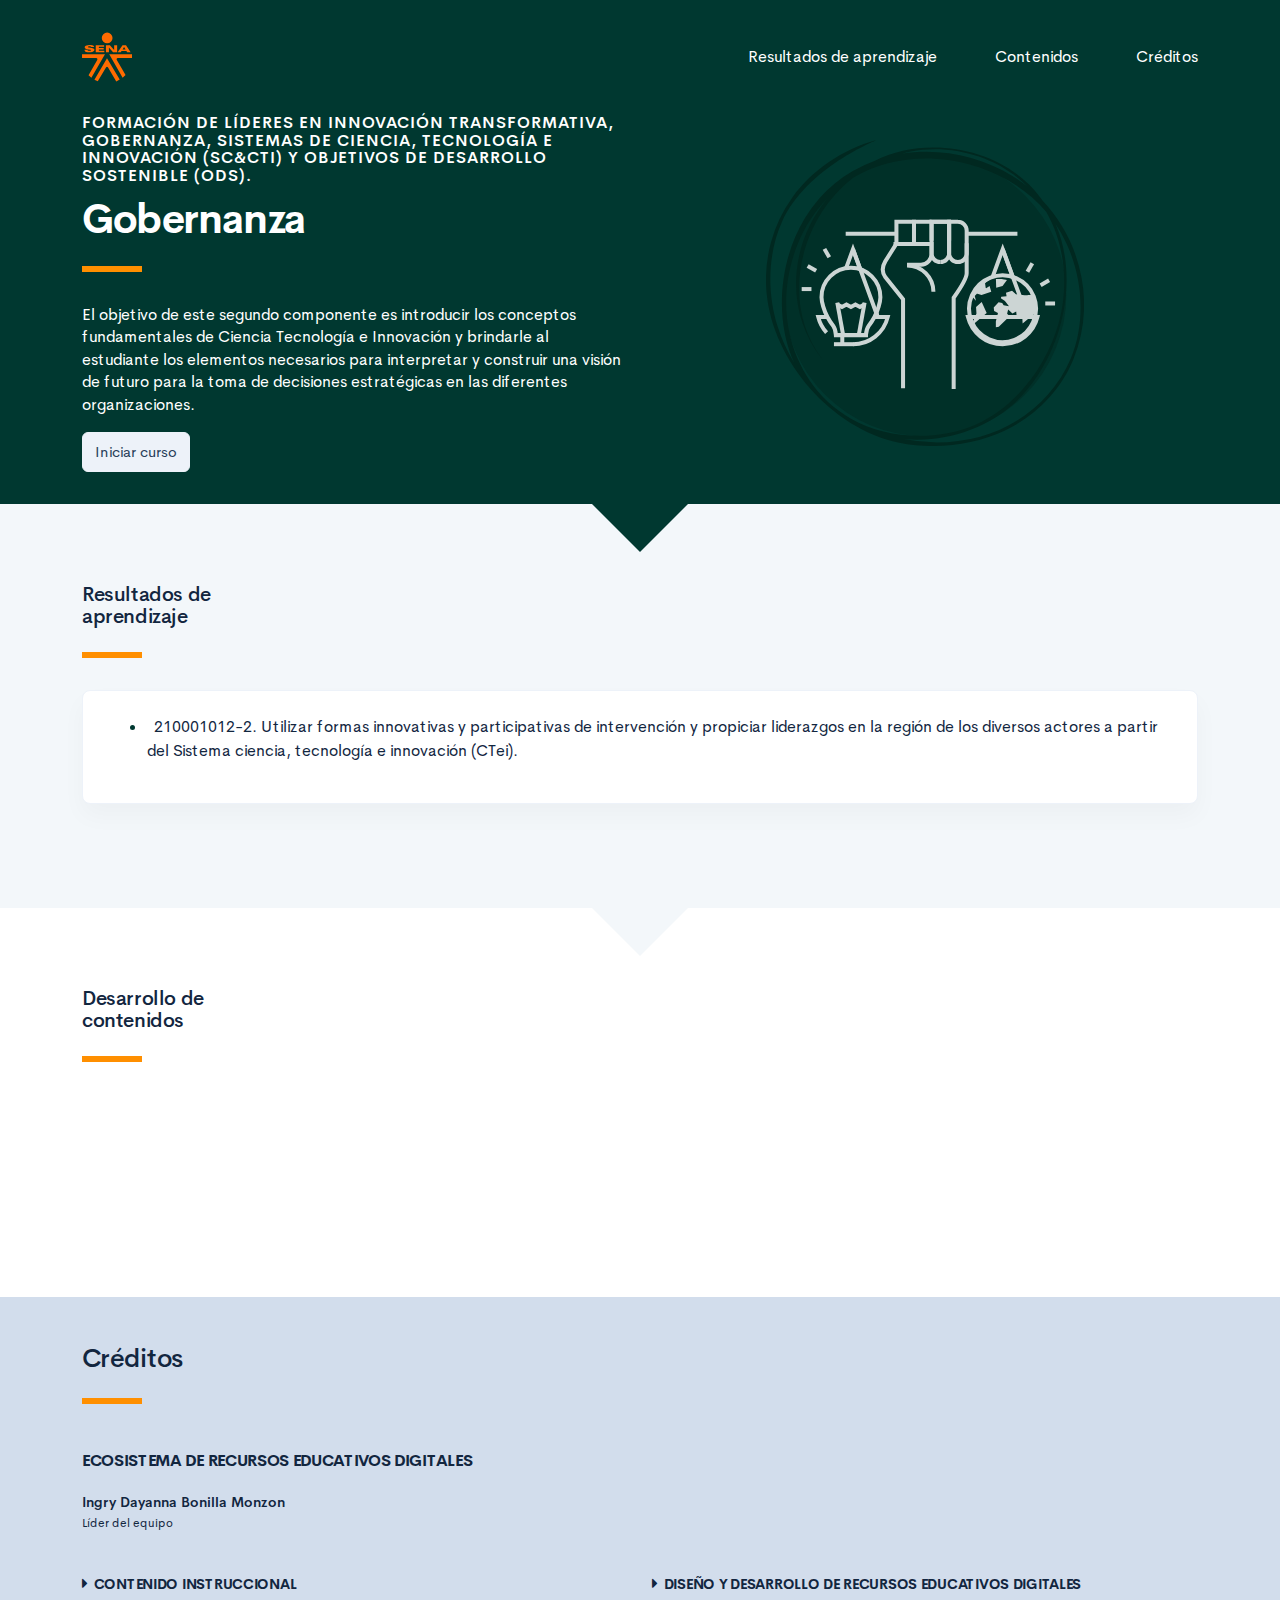
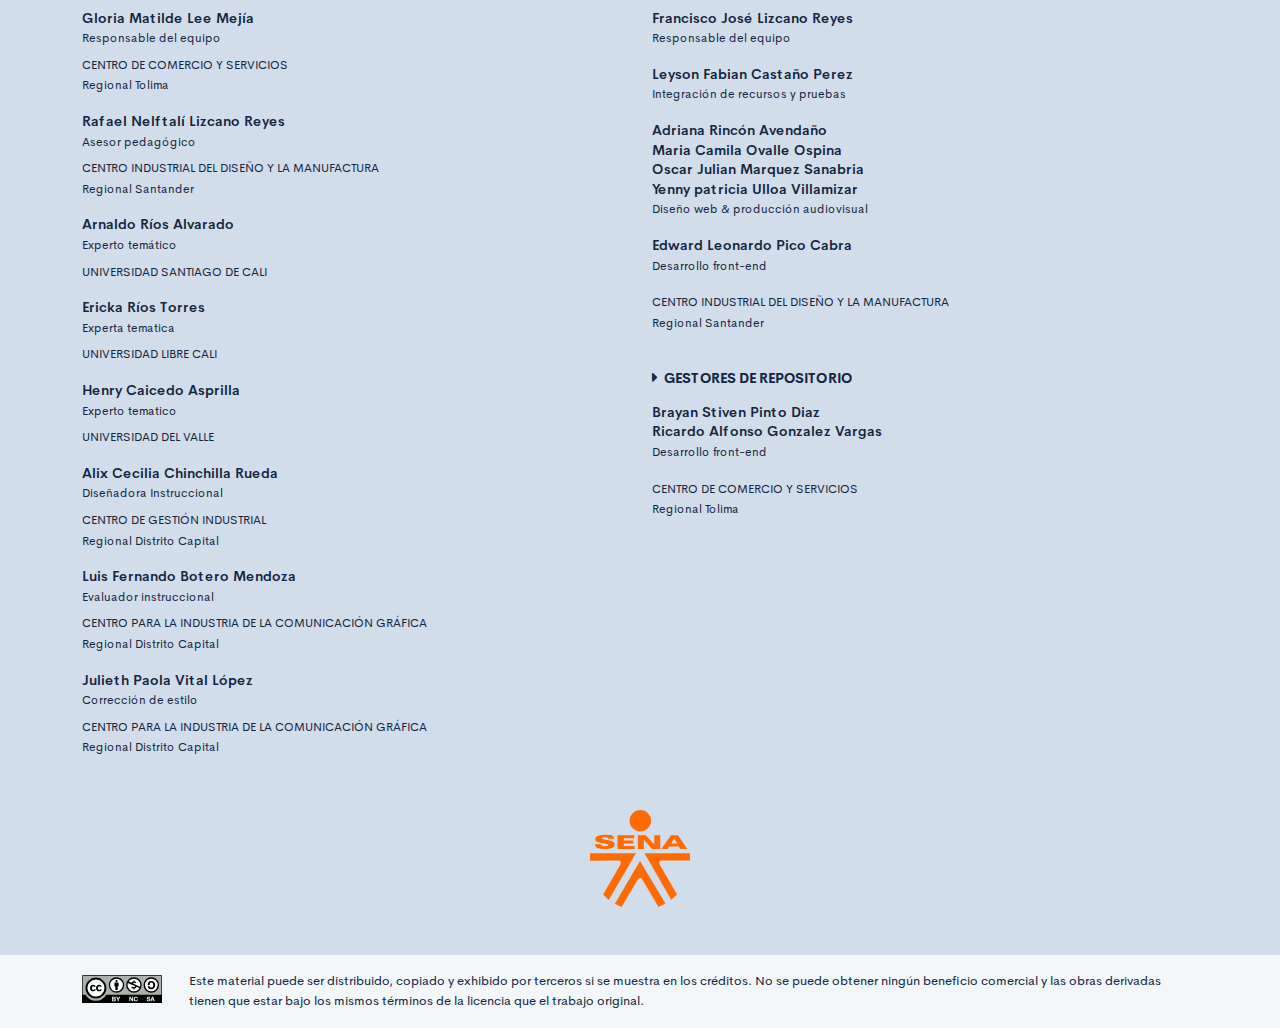
==== commit d5bec57b: "Ajustes Alix" ====
--- a/public/index.html
+++ b/public/index.html
@@ -104,14 +104,14 @@
                         <p class="footer-texto"><span class="text-small text-uppercase">CENTRO INDUSTRIAL DEL DISEÑO Y LA MANUFACTURA </span><br /><span class="text-small">Regional Santander </span></p>
                         <p class="footer-texto mb-2"><strong>Arnaldo Ríos Alvarado</strong><br /><span class="text-small">Experto temático<br /></span></p>
                         <p class="footer-texto"><span class="text-small text-uppercase">Universidad Santiago de Cali</span></p>
-                        <p class="footer-texto mb-2"><strong>Ericka Ríos Torres</strong><br /> <span class="text-small">Experta temática<br /></span></p>
+                        <p class="footer-texto mb-2"><strong>Ericka Ríos Torres</strong><br /> <span class="text-small">Experta tematica<br /></span></p>
                         <p class="footer-texto"><span class="text-small text-uppercase">Universidad Libre Cali</span></p>
-                        <p class="footer-texto mb-2"><strong>Henry Caicedo Asprilla</strong><br /> <span class="text-small">Experto temático<br /></span></p>
+                        <p class="footer-texto mb-2"><strong>Henry Caicedo Asprilla</strong><br /> <span class="text-small">Experto tematico<br /></span></p>
                         <p class="footer-texto"><span class="text-small text-uppercase">Universidad del Valle</span></p>
-                        <p class="footer-texto mb-2"><strong>Alix Cecilia Chinchilla Rueda</strong><br /> <span class="text-small">Diseñadora instruccional<br /></span></p>
+                        <p class="footer-texto mb-2"><strong>Alix Cecilia Chinchilla Rueda</strong><br /> <span class="text-small">Diseñadora Instruccional <br /></span></p>
                         <p class="footer-texto"><span class="text-small text-uppercase">Centro de Gestión Industrial</span><br /><span class="text-small">Regional Distrito Capital</span></p>
                         <p class="footer-texto mb-2"><strong>Luis Fernando Botero Mendoza</strong><br /> <span class="text-small">Evaluador instruccional<br /></span></p>
-                        <p class="footer-texto"><span class="text-small text-uppercase">Centro para la Industria de la Comunicación Gráfica</span><br /><span class="text-small">Regional Distrito Capital</span></p>
+                        <p class="footer-texto"><span class="text-small text-uppercase">Centro para la Industria de la Comunicación Gráfica</span><br /><span class="text-small">Regional Distrito Capital </span></p>
                         <p class="footer-texto mb-2"><strong>Julieth Paola Vital López</strong><br /> <span class="text-small">Corrección de estilo<br /></span></p>
                         <p class="footer-texto"><span class="text-small text-uppercase">Centro para la Industria de la Comunicación Gráfica</span><br /><span class="text-small">Regional Distrito Capital </span></p>
                     </div>
@@ -135,6 +135,7 @@
                         <p class="footer-texto"><span class="text-small text-uppercase">Centro de comercio y servicios </span><br /><span class="text-small">Regional Tolima</span></p>
                     </div>
                 </div>
+                <div class="row justify-content-center align-items-center mt-5"><img src="assets/images/logos/senaLogo.svg" style="max-width:100px" /></div>
             </div>
         </footer>
         <section id="cc">
